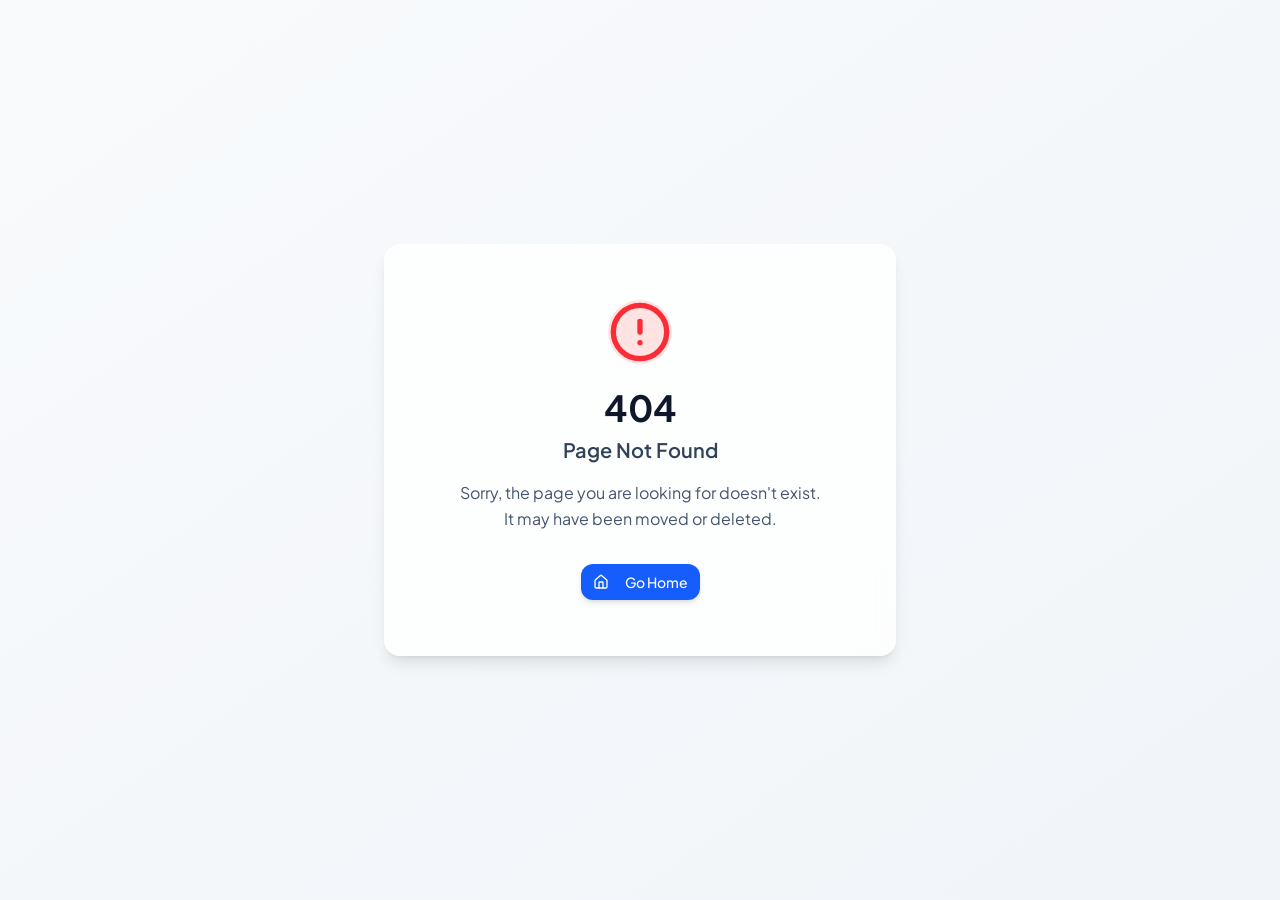
==== index.html @ 932e15e3 "Add files via upload" ====
<!doctype html>
<html lang="pt-BR" class="dark">

  <head>
    <meta charset="UTF-8" />
    <meta
      name="viewport"
      content="width=device-width, initial-scale=1.0, maximum-scale=1" />
    <title>EBOOKENDO - HD Radiologia Odontológica</title>
    
    <!-- Script de redirecionamento para Single Page Apps no GitHub Pages -->
    <script type="text/javascript">
      (function(l) {
        if (l.search[1] === '/' ) {
          var decoded = l.search.slice(1).split('&').map(function(s) { 
            return s.replace(/~and~/g, '&') 
          }).join('?');
          window.history.replaceState(null, null,
              l.pathname.slice(0, -1) + decoded + l.hash
          );
        }
      }(window.location));
    </script>

    <!-- Google Fonts: Plus Jakarta Sans (Moderno/Tecnológico) e JetBrains Mono (Dados/Precisão) -->
    <link rel="preconnect" href="https://fonts.googleapis.com" />
    <link rel="preconnect" href="https://fonts.gstatic.com" crossorigin />
    <link href="https://fonts.googleapis.com/css2?family=Plus+Jakarta+Sans:wght@300;400;500;600;700;800&family=JetBrains+Mono:wght@400;500;700&display=swap" rel="stylesheet" />
    
    <style>
      /* Estilo global de scrollbar */
      ::-webkit-scrollbar {
        width: 8px;
      }
      ::-webkit-scrollbar-track {
        background: #090d16;
      }
      ::-webkit-scrollbar-thumb {
        background: #1e293b;
        border-radius: 4px;
      }
      ::-webkit-scrollbar-thumb:hover {
        background: #06b6d4;
      }
    </style>
    <script type="module" crossorigin src="/assets/index-BIEft24M.js"></script>
    <link rel="stylesheet" crossorigin href="/assets/index-CqeE5rn7.css">
    <script src="/__manus__/debug-collector.js" defer></script>
  </head>

  <body class="bg-[#0a0a0a] text-slate-100 selection:bg-cyan-500/30 selection:text-cyan-200">
    <script id="manus-runtime">window.__MANUS_HOST_DEV__ = false;
(function(){"use strict";var Mr={exports:{}},Kn={};/**
 * @license React
 * react-jsx-runtime.production.js
 *
 * Copyright (c) Meta Platforms, Inc. and affiliates.
 *
 * This source code is licensed under the MIT license found in the
 * LICENSE file in the root directory of this source tree.
 */var $c;function um(){if($c)return Kn;$c=1;var r=Symbol.for("react.transitional.element"),i=Symbol.for("react.fragment");function c(s,d,m){var x=null;if(m!==void 0&&(x=""+m),d.key!==void 0&&(x=""+d.key),"key"in d){m={};for(var R in d)R!=="key"&&(m[R]=d[R])}else m=d;return d=m.ref,{$$typeof:r,type:s,key:x,ref:d!==void 0?d:null,props:m}}return Kn.Fragment=i,Kn.jsx=c,Kn.jsxs=c,Kn}var Fc;function dm(){return Fc||(Fc=1,Mr.exports=um()),Mr.exports}var h=dm(),Ar={exports:{}},Pn={},Rr={exports:{}},Nr={};/**
 * @license React
 * scheduler.production.js
 *
 * Copyright (c) Meta Platforms, Inc. and affiliates.
 *
 * This source code is licensed under the MIT license found in the
 * LICENSE file in the root directory of this source tree.
 */var Ic;function fm(){return Ic||(Ic=1,function(r){function i(A,q){var B=A.length;A.push(q);t:for(;0<B;){var bt=B-1>>>1,p=A[bt];if(0<d(p,q))A[bt]=q,A[B]=p,B=bt;else break t}}function c(A){return A.length===0?null:A[0]}function s(A){if(A.length===0)return null;var q=A[0],B=A.pop();if(B!==q){A[0]=B;t:for(var bt=0,p=A.length,O=p>>>1;bt<O;){var X=2*(bt+1)-1,G=A[X],Z=X+1,st=A[Z];if(0>d(G,B))Z<p&&0>d(st,G)?(A[bt]=st,A[Z]=B,bt=Z):(A[bt]=G,A[X]=B,bt=X);else if(Z<p&&0>d(st,B))A[bt]=st,A[Z]=B,bt=Z;else break t}}return q}function d(A,q){var B=A.sortIndex-q.sortIndex;return B!==0?B:A.id-q.id}if(r.unstable_now=void 0,typeof performance=="object"&&typeof performance.now=="function"){var m=performance;r.unstable_now=function(){return m.now()}}else{var x=Date,R=x.now();r.unstable_now=function(){return x.now()-R}}var C=[],v=[],D=1,j=null,J=3,at=!1,$=!1,nt=!1,ct=!1,ht=typeof setTimeout=="function"?setTimeout:null,St=typeof clearTimeout=="function"?clearTimeout:null,_=typeof setImmediate<"u"?setImmediate:null;function Y(A){for(var q=c(v);q!==null;){if(q.callback===null)s(v);else if(q.startTime<=A)s(v),q.sortIndex=q.expirationTime,i(C,q);else break;q=c(v)}}function H(A){if(nt=!1,Y(A),!$)if(c(C)!==null)$=!0,it||(it=!0,Bt());else{var q=c(v);q!==null&&Mt(H,q.startTime-A)}}var it=!1,rt=-1,V=5,xt=-1;function Be(){return ct?!0:!(r.unstable_now()-xt<V)}function te(){if(ct=!1,it){var A=r.unstable_now();xt=A;var q=!0;try{t:{$=!1,nt&&(nt=!1,St(rt),rt=-1),at=!0;var B=J;try{e:{for(Y(A),j=c(C);j!==null&&!(j.expirationTime>A&&Be());){var bt=j.callback;if(typeof bt=="function"){j.callback=null,J=j.priorityLevel;var p=bt(j.expirationTime<=A);if(A=r.unstable_now(),typeof p=="function"){j.callback=p,Y(A),q=!0;break e}j===c(C)&&s(C),Y(A)}else s(C);j=c(C)}if(j!==null)q=!0;else{var O=c(v);O!==null&&Mt(H,O.startTime-A),q=!1}}break t}finally{j=null,J=B,at=!1}q=void 0}}finally{q?Bt():it=!1}}}var Bt;if(typeof _=="function")Bt=function(){_(te)};else if(typeof MessageChannel<"u"){var me=new MessageChannel,Se=me.port2;me.port1.onmessage=te,Bt=function(){Se.postMessage(null)}}else Bt=function(){ht(te,0)};function Mt(A,q){rt=ht(function(){A(r.unstable_now())},q)}r.unstable_IdlePriority=5,r.unstable_ImmediatePriority=1,r.unstable_LowPriority=4,r.unstable_NormalPriority=3,r.unstable_Profiling=null,r.unstable_UserBlockingPriority=2,r.unstable_cancelCallback=function(A){A.callback=null},r.unstable_forceFrameRate=function(A){0>A||125<A?console.error("forceFrameRate takes a positive int between 0 and 125, forcing frame rates higher than 125 fps is not supported"):V=0<A?Math.floor(1e3/A):5},r.unstable_getCurrentPriorityLevel=function(){return J},r.unstable_next=function(A){switch(J){case 1:case 2:case 3:var q=3;break;default:q=J}var B=J;J=q;try{return A()}finally{J=B}},r.unstable_requestPaint=function(){ct=!0},r.unstable_runWithPriority=function(A,q){switch(A){case 1:case 2:case 3:case 4:case 5:break;default:A=3}var B=J;J=A;try{return q()}finally{J=B}},r.unstable_scheduleCallback=function(A,q,B){var bt=r.unstable_now();switch(typeof B=="object"&&B!==null?(B=B.delay,B=typeof B=="number"&&0<B?bt+B:bt):B=bt,A){case 1:var p=-1;break;case 2:p=250;break;case 5:p=1073741823;break;case 4:p=1e4;break;default:p=5e3}return p=B+p,A={id:D++,callback:q,priorityLevel:A,startTime:B,expirationTime:p,sortIndex:-1},B>bt?(A.sortIndex=B,i(v,A),c(C)===null&&A===c(v)&&(nt?(St(rt),rt=-1):nt=!0,Mt(H,B-bt))):(A.sortIndex=p,i(C,A),$||at||($=!0,it||(it=!0,Bt()))),A},r.unstable_shouldYield=Be,r.unstable_wrapCallback=function(A){var q=J;return function(){var B=J;J=q;try{return A.apply(this,arguments)}finally{J=B}}}}(Nr)),Nr}var tu;function hm(){return tu||(tu=1,Rr.exports=fm()),Rr.exports}var zr={exports:{}},ut={};/**
 * @license React
 * react.production.js
 *
 * Copyright (c) Meta Platforms, Inc. and affiliates.
 *
 * This source code is licensed under the MIT license found in the
 * LICENSE file in the root directory of this source tree.
 */var eu;function mm(){if(eu)return ut;eu=1;var r=Symbol.for("react.transitional.element"),i=Symbol.for("react.portal"),c=Symbol.for("react.fragment"),s=Symbol.for("react.strict_mode"),d=Symbol.for("react.profiler"),m=Symbol.for("react.consumer"),x=Symbol.for("react.context"),R=Symbol.for("react.forward_ref"),C=Symbol.for("react.suspense"),v=Symbol.for("react.memo"),D=Symbol.for("react.lazy"),j=Symbol.iterator;function J(p){return p===null||typeof p!="object"?null:(p=j&&p[j]||p["@@iterator"],typeof p=="function"?p:null)}var at={isMounted:function(){return!1},enqueueForceUpdate:function(){},enqueueReplaceState:function(){},enqueueSetState:function(){}},$=Object.assign,nt={};function ct(p,O,X){this.props=p,this.context=O,this.refs=nt,this.updater=X||at}ct.prototype.isReactComponent={},ct.prototype.setState=function(p,O){if(typeof p!="object"&&typeof p!="function"&&p!=null)throw Error("takes an object of state variables to update or a function which returns an object of state variables.");this.updater.enqueueSetState(this,p,O,"setState")},ct.prototype.forceUpdate=function(p){this.updater.enqueueForceUpdate(this,p,"forceUpdate")};function ht(){}ht.prototype=ct.prototype;function St(p,O,X){this.props=p,this.context=O,this.refs=nt,this.updater=X||at}var _=St.prototype=new ht;_.constructor=St,$(_,ct.prototype),_.isPureReactComponent=!0;var Y=Array.isArray,H={H:null,A:null,T:null,S:null,V:null},it=Object.prototype.hasOwnProperty;function rt(p,O,X,G,Z,st){return X=st.ref,{$$typeof:r,type:p,key:O,ref:X!==void 0?X:null,props:st}}function V(p,O){return rt(p.type,O,void 0,void 0,void 0,p.props)}function xt(p){return typeof p=="object"&&p!==null&&p.$$typeof===r}function Be(p){var O={"=":"=0",":":"=2"};return"$"+p.replace(/[=:]/g,function(X){return O[X]})}var te=/\/+/g;function Bt(p,O){return typeof p=="object"&&p!==null&&p.key!=null?Be(""+p.key):O.toString(36)}function me(){}function Se(p){switch(p.status){case"fulfilled":return p.value;case"rejected":throw p.reason;default:switch(typeof p.status=="string"?p.then(me,me):(p.status="pending",p.then(function(O){p.status==="pending"&&(p.status="fulfilled",p.value=O)},function(O){p.status==="pending"&&(p.status="rejected",p.reason=O)})),p.status){case"fulfilled":return p.value;case"rejected":throw p.reason}}throw p}function Mt(p,O,X,G,Z){var st=typeof p;(st==="undefined"||st==="boolean")&&(p=null);var I=!1;if(p===null)I=!0;else switch(st){case"bigint":case"string":case"number":I=!0;break;case"object":switch(p.$$typeof){case r:case i:I=!0;break;case D:return I=p._init,Mt(I(p._payload),O,X,G,Z)}}if(I)return Z=Z(p),I=G===""?"."+Bt(p,0):G,Y(Z)?(X="",I!=null&&(X=I.replace(te,"$&/")+"/"),Mt(Z,O,X,"",function(Jt){return Jt})):Z!=null&&(xt(Z)&&(Z=V(Z,X+(Z.key==null||p&&p.key===Z.key?"":(""+Z.key).replace(te,"$&/")+"/")+I)),O.push(Z)),1;I=0;var gt=G===""?".":G+":";if(Y(p))for(var Tt=0;Tt<p.length;Tt++)G=p[Tt],st=gt+Bt(G,Tt),I+=Mt(G,O,X,st,Z);else if(Tt=J(p),typeof Tt=="function")for(p=Tt.call(p),Tt=0;!(G=p.next()).done;)G=G.value,st=gt+Bt(G,Tt++),I+=Mt(G,O,X,st,Z);else if(st==="object"){if(typeof p.then=="function")return Mt(Se(p),O,X,G,Z);throw O=String(p),Error("Objects are not valid as a React child (found: "+(O==="[object Object]"?"object with keys {"+Object.keys(p).join(", ")+"}":O)+"). If you meant to render a collection of children, use an array instead.")}return I}function A(p,O,X){if(p==null)return p;var G=[],Z=0;return Mt(p,G,"","",function(st){return O.call(X,st,Z++)}),G}function q(p){if(p._status===-1){var O=p._result;O=O(),O.then(function(X){(p._status===0||p._status===-1)&&(p._status=1,p._result=X)},function(X){(p._status===0||p._status===-1)&&(p._status=2,p._result=X)}),p._status===-1&&(p._status=0,p._result=O)}if(p._status===1)return p._result.default;throw p._result}var B=typeof reportError=="function"?reportError:function(p){if(typeof window=="object"&&typeof window.ErrorEvent=="function"){var O=new window.ErrorEvent("error",{bubbles:!0,cancelable:!0,message:typeof p=="object"&&p!==null&&typeof p.message=="string"?String(p.message):String(p),error:p});if(!window.dispatchEvent(O))return}else if(typeof process=="object"&&typeof process.emit=="function"){process.emit("uncaughtException",p);return}console.error(p)};function bt(){}return ut.Children={map:A,forEach:function(p,O,X){A(p,function(){O.apply(this,arguments)},X)},count:function(p){var O=0;return A(p,function(){O++}),O},toArray:function(p){return A(p,function(O){return O})||[]},only:function(p){if(!xt(p))throw Error("React.Children.only expected to receive a single React element child.");return p}},ut.Component=ct,ut.Fragment=c,ut.Profiler=d,ut.PureComponent=St,ut.StrictMode=s,ut.Suspense=C,ut.__CLIENT_INTERNALS_DO_NOT_USE_OR_WARN_USERS_THEY_CANNOT_UPGRADE=H,ut.__COMPILER_RUNTIME={__proto__:null,c:function(p){return H.H.useMemoCache(p)}},ut.cache=function(p){return function(){return p.apply(null,arguments)}},ut.cloneElement=function(p,O,X){if(p==null)throw Error("The argument must be a React element, but you passed "+p+".");var G=$({},p.props),Z=p.key,st=void 0;if(O!=null)for(I in O.ref!==void 0&&(st=void 0),O.key!==void 0&&(Z=""+O.key),O)!it.call(O,I)||I==="key"||I==="__self"||I==="__source"||I==="ref"&&O.ref===void 0||(G[I]=O[I]);var I=arguments.length-2;if(I===1)G.children=X;else if(1<I){for(var gt=Array(I),Tt=0;Tt<I;Tt++)gt[Tt]=arguments[Tt+2];G.children=gt}return rt(p.type,Z,void 0,void 0,st,G)},ut.createContext=function(p){return p={$$typeof:x,_currentValue:p,_currentValue2:p,_threadCount:0,Provider:null,Consumer:null},p.Provider=p,p.Consumer={$$typeof:m,_context:p},p},ut.createElement=function(p,O,X){var G,Z={},st=null;if(O!=null)for(G in O.key!==void 0&&(st=""+O.key),O)it.call(O,G)&&G!=="key"&&G!=="__self"&&G!=="__source"&&(Z[G]=O[G]);var I=arguments.length-2;if(I===1)Z.children=X;else if(1<I){for(var gt=Array(I),Tt=0;Tt<I;Tt++)gt[Tt]=arguments[Tt+2];Z.children=gt}if(p&&p.defaultProps)for(G in I=p.defaultProps,I)Z[G]===void 0&&(Z[G]=I[G]);return rt(p,st,void 0,void 0,null,Z)},ut.createRef=function(){return{current:null}},ut.forwardRef=function(p){return{$$typeof:R,render:p}},ut.isValidElement=xt,ut.lazy=function(p){return{$$typeof:D,_payload:{_status:-1,_result:p},_init:q}},ut.memo=function(p,O){return{$$typeof:v,type:p,compare:O===void 0?null:O}},ut.startTransition=function(p){var O=H.T,X={};H.T=X;try{var G=p(),Z=H.S;Z!==null&&Z(X,G),typeof G=="object"&&G!==null&&typeof G.then=="function"&&G.then(bt,B)}catch(st){B(st)}finally{H.T=O}},ut.unstable_useCacheRefresh=function(){return H.H.useCacheRefresh()},ut.use=function(p){return H.H.use(p)},ut.useActionState=function(p,O,X){return H.H.useActionState(p,O,X)},ut.useCallback=function(p,O){return H.H.useCallback(p,O)},ut.useContext=function(p){return H.H.useContext(p)},ut.useDebugValue=function(){},ut.useDeferredValue=function(p,O){return H.H.useDeferredValue(p,O)},ut.useEffect=function(p,O,X){var G=H.H;if(typeof X=="function")throw Error("useEffect CRUD overload is not enabled in this build of React.");return G.useEffect(p,O)},ut.useId=function(){return H.H.useId()},ut.useImperativeHandle=function(p,O,X){return H.H.useImperativeHandle(p,O,X)},ut.useInsertionEffect=function(p,O){return H.H.useInsertionEffect(p,O)},ut.useLayoutEffect=function(p,O){return H.H.useLayoutEffect(p,O)},ut.useMemo=function(p,O){return H.H.useMemo(p,O)},ut.useOptimistic=function(p,O){return H.H.useOptimistic(p,O)},ut.useReducer=function(p,O,X){return H.H.useReducer(p,O,X)},ut.useRef=function(p){return H.H.useRef(p)},ut.useState=function(p){return H.H.useState(p)},ut.useSyncExternalStore=function(p,O,X){return H.H.useSyncExternalStore(p,O,X)},ut.useTransition=function(){return H.H.useTransition()},ut.version="19.1.1",ut}var lu;function _r(){return lu||(lu=1,zr.exports=mm()),zr.exports}var kr={exports:{}},he={};/**
 * @license React
 * react-dom.production.js
 *
 * Copyright (c) Meta Platforms, Inc. and affiliates.
 *
 * This source code is licensed under the MIT license found in the
 * LICENSE file in the root directory of this source tree.
 */var au;function gm(){if(au)return he;au=1;var r=_r();function i(C){var v="https://react.dev/errors/"+C;if(1<arguments.length){v+="?args[]="+encodeURIComponent(arguments[1]);for(var D=2;D<arguments.length;D++)v+="&args[]="+encodeURIComponent(arguments[D])}return"Minified React error #"+C+"; visit "+v+" for the full message or use the non-minified dev environment for full errors and additional helpful warnings."}function c(){}var s={d:{f:c,r:function(){throw Error(i(522))},D:c,C:c,L:c,m:c,X:c,S:c,M:c},p:0,findDOMNode:null},d=Symbol.for("react.portal");function m(C,v,D){var j=3<arguments.length&&arguments[3]!==void 0?arguments[3]:null;return{$$typeof:d,key:j==null?null:""+j,children:C,containerInfo:v,implementation:D}}var x=r.__CLIENT_INTERNALS_DO_NOT_USE_OR_WARN_USERS_THEY_CANNOT_UPGRADE;function R(C,v){if(C==="font")return"";if(typeof v=="string")return v==="use-credentials"?v:""}return he.__DOM_INTERNALS_DO_NOT_USE_OR_WARN_USERS_THEY_CANNOT_UPGRADE=s,he.createPortal=function(C,v){var D=2<arguments.length&&arguments[2]!==void 0?arguments[2]:null;if(!v||v.nodeType!==1&&v.nodeType!==9&&v.nodeType!==11)throw Error(i(299));return m(C,v,null,D)},he.flushSync=function(C){var v=x.T,D=s.p;try{if(x.T=null,s.p=2,C)return C()}finally{x.T=v,s.p=D,s.d.f()}},he.preconnect=function(C,v){typeof C=="string"&&(v?(v=v.crossOrigin,v=typeof v=="string"?v==="use-credentials"?v:"":void 0):v=null,s.d.C(C,v))},he.prefetchDNS=function(C){typeof C=="string"&&s.d.D(C)},he.preinit=function(C,v){if(typeof C=="string"&&v&&typeof v.as=="string"){var D=v.as,j=R(D,v.crossOrigin),J=typeof v.integrity=="string"?v.integrity:void 0,at=typeof v.fetchPriority=="string"?v.fetchPriority:void 0;D==="style"?s.d.S(C,typeof v.precedence=="string"?v.precedence:void 0,{crossOrigin:j,integrity:J,fetchPriority:at}):D==="script"&&s.d.X(C,{crossOrigin:j,integrity:J,fetchPriority:at,nonce:typeof v.nonce=="string"?v.nonce:void 0})}},he.preinitModule=function(C,v){if(typeof C=="string")if(typeof v=="object"&&v!==null){if(v.as==null||v.as==="script"){var D=R(v.as,v.crossOrigin);s.d.M(C,{crossOrigin:D,integrity:typeof v.integrity=="string"?v.integrity:void 0,nonce:typeof v.nonce=="string"?v.nonce:void 0})}}else v==null&&s.d.M(C)},he.preload=function(C,v){if(typeof C=="string"&&typeof v=="object"&&v!==null&&typeof v.as=="string"){var D=v.as,j=R(D,v.crossOrigin);s.d.L(C,D,{crossOrigin:j,integrity:typeof v.integrity=="string"?v.integrity:void 0,nonce:typeof v.nonce=="string"?v.nonce:void 0,type:typeof v.type=="string"?v.type:void 0,fetchPriority:typeof v.fetchPriority=="string"?v.fetchPriority:void 0,referrerPolicy:typeof v.referrerPolicy=="string"?v.referrerPolicy:void 0,imageSrcSet:typeof v.imageSrcSet=="string"?v.imageSrcSet:void 0,imageSizes:typeof v.imageSizes=="string"?v.imageSizes:void 0,media:typeof v.media=="string"?v.media:void 0})}},he.preloadModule=function(C,v){if(typeof C=="string")if(v){var D=R(v.as,v.crossOrigin);s.d.m(C,{as:typeof v.as=="string"&&v.as!=="script"?v.as:void 0,crossOrigin:D,integrity:typeof v.integrity=="string"?v.integrity:void 0})}else s.d.m(C)},he.requestFormReset=function(C){s.d.r(C)},he.unstable_batchedUpdates=function(C,v){return C(v)},he.useFormState=function(C,v,D){return x.H.useFormState(C,v,D)},he.useFormStatus=function(){return x.H.useHostTransitionStatus()},he.version="19.1.1",he}var nu;function pm(){if(nu)return kr.exports;nu=1;function r(){if(!(typeof __REACT_DEVTOOLS_GLOBAL_HOOK__>"u"||typeof __REACT_DEVTOOLS_GLOBAL_HOOK__.checkDCE!="function"))try{__REACT_DEVTOOLS_GLOBAL_HOOK__.checkDCE(r)}catch(i){console.error(i)}}return r(),kr.exports=gm(),kr.exports}/**
 * @license React
 * react-dom-client.production.js
 *
 * Copyright (c) Meta Platforms, Inc. and affiliates.
 *
 * This source code is licensed under the MIT license found in the
 * LICENSE file in the root directory of this source tree.
 */var ou;function ym(){if(ou)return Pn;ou=1;var r=hm(),i=_r(),c=pm();function s(t){var e="https://react.dev/errors/"+t;if(1<arguments.length){e+="?args[]="+encodeURIComponent(arguments[1]);for(var l=2;l<arguments.length;l++)e+="&args[]="+encodeURIComponent(arguments[l])}return"Minified React error #"+t+"; visit "+e+" for the full message or use the non-minified dev environment for full errors and additional helpful warnings."}function d(t){return!(!t||t.nodeType!==1&&t.nodeType!==9&&t.nodeType!==11)}function m(t){var e=t,l=t;if(t.alternate)for(;e.return;)e=e.return;else{t=e;do e=t,(e.flags&4098)!==0&&(l=e.return),t=e.return;while(t)}return e.tag===3?l:null}function x(t){if(t.tag===13){var e=t.memoizedState;if(e===null&&(t=t.alternate,t!==null&&(e=t.memoizedState)),e!==null)return e.dehydrated}return null}function R(t){if(m(t)!==t)throw Error(s(188))}function C(t){var e=t.alternate;if(!e){if(e=m(t),e===null)throw Error(s(188));return e!==t?null:t}for(var l=t,a=e;;){var n=l.return;if(n===null)break;var o=n.alternate;if(o===null){if(a=n.return,a!==null){l=a;continue}break}if(n.child===o.child){for(o=n.child;o;){if(o===l)return R(n),t;if(o===a)return R(n),e;o=o.sibling}throw Error(s(188))}if(l.return!==a.return)l=n,a=o;else{for(var u=!1,f=n.child;f;){if(f===l){u=!0,l=n,a=o;break}if(f===a){u=!0,a=n,l=o;break}f=f.sibling}if(!u){for(f=o.child;f;){if(f===l){u=!0,l=o,a=n;break}if(f===a){u=!0,a=o,l=n;break}f=f.sibling}if(!u)throw Error(s(189))}}if(l.alternate!==a)throw Error(s(190))}if(l.tag!==3)throw Error(s(188));return l.stateNode.current===l?t:e}function v(t){var e=t.tag;if(e===5||e===26||e===27||e===6)return t;for(t=t.child;t!==null;){if(e=v(t),e!==null)return e;t=t.sibling}return null}var D=Object.assign,j=Symbol.for("react.element"),J=Symbol.for("react.transitional.element"),at=Symbol.for("react.portal"),$=Symbol.for("react.fragment"),nt=Symbol.for("react.strict_mode"),ct=Symbol.for("react.profiler"),ht=Symbol.for("react.provider"),St=Symbol.for("react.consumer"),_=Symbol.for("react.context"),Y=Symbol.for("react.forward_ref"),H=Symbol.for("react.suspense"),it=Symbol.for("react.suspense_list"),rt=Symbol.for("react.memo"),V=Symbol.for("react.lazy"),xt=Symbol.for("react.activity"),Be=Symbol.for("react.memo_cache_sentinel"),te=Symbol.iterator;function Bt(t){return t===null||typeof t!="object"?null:(t=te&&t[te]||t["@@iterator"],typeof t=="function"?t:null)}var me=Symbol.for("react.client.reference");function Se(t){if(t==null)return null;if(typeof t=="function")return t.$$typeof===me?null:t.displayName||t.name||null;if(typeof t=="string")return t;switch(t){case $:return"Fragment";case ct:return"Profiler";case nt:return"StrictMode";case H:return"Suspense";case it:return"SuspenseList";case xt:return"Activity"}if(typeof t=="object")switch(t.$$typeof){case at:return"Portal";case _:return(t.displayName||"Context")+".Provider";case St:return(t._context.displayName||"Context")+".Consumer";case Y:var e=t.render;return t=t.displayName,t||(t=e.displayName||e.name||"",t=t!==""?"ForwardRef("+t+")":"ForwardRef"),t;case rt:return e=t.displayName||null,e!==null?e:Se(t.type)||"Memo";case V:e=t._payload,t=t._init;try{return Se(t(e))}catch{}}return null}var Mt=Array.isArray,A=i.__CLIENT_INTERNALS_DO_NOT_USE_OR_WARN_USERS_THEY_CANNOT_UPGRADE,q=c.__DOM_INTERNALS_DO_NOT_USE_OR_WARN_USERS_THEY_CANNOT_UPGRADE,B={pending:!1,data:null,method:null,action:null},bt=[],p=-1;function O(t){return{current:t}}function X(t){0>p||(t.current=bt[p],bt[p]=null,p--)}function G(t,e){p++,bt[p]=t.current,t.current=e}var Z=O(null),st=O(null),I=O(null),gt=O(null);function Tt(t,e){switch(G(I,e),G(st,t),G(Z,null),e.nodeType){case 9:case 11:t=(t=e.documentElement)&&(t=t.namespaceURI)?Hh(t):0;break;default:if(t=e.tagName,e=e.namespaceURI)e=Hh(e),t=Uh(e,t);else switch(t){case"svg":t=1;break;case"math":t=2;break;default:t=0}}X(Z),G(Z,t)}function Jt(){X(Z),X(st),X(I)}function Ke(t){t.memoizedState!==null&&G(gt,t);var e=Z.current,l=Uh(e,t.type);e!==l&&(G(st,t),G(Z,l))}function Ce(t){st.current===t&&(X(Z),X(st)),gt.current===t&&(X(gt),Wo._currentValue=B)}var Pe=Object.prototype.hasOwnProperty,yl=r.unstable_scheduleCallback,sn=r.unstable_cancelCallback,Ca=r.unstable_shouldYield,ri=r.unstable_requestPaint,ge=r.unstable_now,si=r.unstable_getCurrentPriorityLevel,Ul=r.unstable_ImmediatePriority,Fn=r.unstable_UserBlockingPriority,nl=r.unstable_NormalPriority,ci=r.unstable_LowPriority,Gl=r.unstable_IdlePriority,ui=r.log,Ea=r.unstable_setDisableYieldValue,ql=null,Wt=null;function Je(t){if(typeof ui=="function"&&Ea(t),Wt&&typeof Wt.setStrictMode=="function")try{Wt.setStrictMode(ql,t)}catch{}}var $t=Math.clz32?Math.clz32:fi,di=Math.log,Ta=Math.LN2;function fi(t){return t>>>=0,t===0?32:31-(di(t)/Ta|0)|0}var L=256,cn=4194304;function vl(t){var e=t&42;if(e!==0)return e;switch(t&-t){case 1:return 1;case 2:return 2;case 4:return 4;case 8:return 8;case 16:return 16;case 32:return 32;case 64:return 64;case 128:return 128;case 256:case 512:case 1024:case 2048:case 4096:case 8192:case 16384:case 32768:case 65536:case 131072:case 262144:case 524288:case 1048576:case 2097152:return t&4194048;case 4194304:case 8388608:case 16777216:case 33554432:return t&62914560;case 67108864:return 67108864;case 134217728:return 134217728;case 268435456:return 268435456;case 536870912:return 536870912;case 1073741824:return 0;default:return t}}function un(t,e,l){var a=t.pendingLanes;if(a===0)return 0;var n=0,o=t.suspendedLanes,u=t.pingedLanes;t=t.warmLanes;var f=a&134217727;return f!==0?(a=f&~o,a!==0?n=vl(a):(u&=f,u!==0?n=vl(u):l||(l=f&~t,l!==0&&(n=vl(l))))):(f=a&~o,f!==0?n=vl(f):u!==0?n=vl(u):l||(l=a&~t,l!==0&&(n=vl(l)))),n===0?0:e!==0&&e!==n&&(e&o)===0&&(o=n&-n,l=e&-e,o>=l||o===32&&(l&4194048)!==0)?e:n}function Dt(t,e){return(t.pendingLanes&~(t.suspendedLanes&~t.pingedLanes)&e)===0}function In(t,e){switch(t){case 1:case 2:case 4:case 8:case 64:return e+250;case 16:case 32:case 128:case 256:case 512:case 1024:case 2048:case 4096:case 8192:case 16384:case 32768:case 65536:case 131072:case 262144:case 524288:case 1048576:case 2097152:return e+5e3;case 4194304:case 8388608:case 16777216:case 33554432:return-1;case 67108864:case 134217728:case 268435456:case 536870912:case 1073741824:return-1;default:return-1}}function to(){var t=L;return L<<=1,(L&4194048)===0&&(L=256),t}function hi(){var t=cn;return cn<<=1,(cn&62914560)===0&&(cn=4194304),t}function eo(t){for(var e=[],l=0;31>l;l++)e.push(t);return e}function Da(t,e){t.pendingLanes|=e,e!==268435456&&(t.suspendedLanes=0,t.pingedLanes=0,t.warmLanes=0)}function Ir(t,e,l,a,n,o){var u=t.pendingLanes;t.pendingLanes=l,t.suspendedLanes=0,t.pingedLanes=0,t.warmLanes=0,t.expiredLanes&=l,t.entangledLanes&=l,t.errorRecoveryDisabledLanes&=l,t.shellSuspendCounter=0;var f=t.entanglements,g=t.expirationTimes,S=t.hiddenUpdates;for(l=u&~l;0<l;){var N=31-$t(l),k=1<<N;f[N]=0,g[N]=-1;var E=S[N];if(E!==null)for(S[N]=null,N=0;N<E.length;N++){var T=E[N];T!==null&&(T.lane&=-536870913)}l&=~k}a!==0&&mi(t,a,0),o!==0&&n===0&&t.tag!==0&&(t.suspendedLanes|=o&~(u&~e))}function mi(t,e,l){t.pendingLanes|=e,t.suspendedLanes&=~e;var a=31-$t(e);t.entangledLanes|=e,t.entanglements[a]=t.entanglements[a]|1073741824|l&4194090}function gi(t,e){var l=t.entangledLanes|=e;for(t=t.entanglements;l;){var a=31-$t(l),n=1<<a;n&e|t[a]&e&&(t[a]|=e),l&=~n}}function lo(t){switch(t){case 2:t=1;break;case 8:t=4;break;case 32:t=16;break;case 256:case 512:case 1024:case 2048:case 4096:case 8192:case 16384:case 32768:case 65536:case 131072:case 262144:case 524288:case 1048576:case 2097152:case 4194304:case 8388608:case 16777216:case 33554432:t=128;break;case 268435456:t=134217728;break;default:t=0}return t}function ao(t){return t&=-t,2<t?8<t?(t&134217727)!==0?32:268435456:8:2}function pi(){var t=q.p;return t!==0?t:(t=window.event,t===void 0?32:nm(t.type))}function ts(t,e){var l=q.p;try{return q.p=t,e()}finally{q.p=l}}var ol=Math.random().toString(36).slice(2),ee="__reactFiber$"+ol,pe="__reactProps$"+ol,Yl="__reactContainer$"+ol,no="__reactEvents$"+ol,es="__reactListeners$"+ol,ls="__reactHandles$"+ol,yi="__reactResources$"+ol,Ma="__reactMarker$"+ol;function oo(t){delete t[ee],delete t[pe],delete t[no],delete t[es],delete t[ls]}function Vl(t){var e=t[ee];if(e)return e;for(var l=t.parentNode;l;){if(e=l[Yl]||l[ee]){if(l=e.alternate,e.child!==null||l!==null&&l.child!==null)for(t=Vh(t);t!==null;){if(l=t[ee])return l;t=Vh(t)}return e}t=l,l=t.parentNode}return null}function Xl(t){if(t=t[ee]||t[Yl]){var e=t.tag;if(e===5||e===6||e===13||e===26||e===27||e===3)return t}return null}function Aa(t){var e=t.tag;if(e===5||e===26||e===27||e===6)return t.stateNode;throw Error(s(33))}function Zl(t){var e=t[yi];return e||(e=t[yi]={hoistableStyles:new Map,hoistableScripts:new Map}),e}function Vt(t){t[Ma]=!0}var vi=new Set,bi={};function bl(t,e){We(t,e),We(t+"Capture",e)}function We(t,e){for(bi[t]=e,t=0;t<e.length;t++)vi.add(e[t])}var as=RegExp("^[:A-Z_a-z\\u00C0-\\u00D6\\u00D8-\\u00F6\\u00F8-\\u02FF\\u0370-\\u037D\\u037F-\\u1FFF\\u200C-\\u200D\\u2070-\\u218F\\u2C00-\\u2FEF\\u3001-\\uD7FF\\uF900-\\uFDCF\\uFDF0-\\uFFFD][:A-Z_a-z\\u00C0-\\u00D6\\u00D8-\\u00F6\\u00F8-\\u02FF\\u0370-\\u037D\\u037F-\\u1FFF\\u200C-\\u200D\\u2070-\\u218F\\u2C00-\\u2FEF\\u3001-\\uD7FF\\uF900-\\uFDCF\\uFDF0-\\uFFFD\\-.0-9\\u00B7\\u0300-\\u036F\\u203F-\\u2040]*$"),xi={},wi={};function Ra(t){return Pe.call(wi,t)?!0:Pe.call(xi,t)?!1:as.test(t)?wi[t]=!0:(xi[t]=!0,!1)}function M(t,e,l){if(Ra(e))if(l===null)t.removeAttribute(e);else{switch(typeof l){case"undefined":case"function":case"symbol":t.removeAttribute(e);return;case"boolean":var a=e.toLowerCase().slice(0,5);if(a!=="data-"&&a!=="aria-"){t.removeAttribute(e);return}}t.setAttribute(e,""+l)}}function tt(t,e,l){if(l===null)t.removeAttribute(e);else{switch(typeof l){case"undefined":case"function":case"symbol":case"boolean":t.removeAttribute(e);return}t.setAttribute(e,""+l)}}function Ot(t,e,l,a){if(a===null)t.removeAttribute(l);else{switch(typeof a){case"undefined":case"function":case"symbol":case"boolean":t.removeAttribute(l);return}t.setAttributeNS(e,l,""+a)}}var le,Ee;function ae(t){if(le===void 0)try{throw Error()}catch(l){var e=l.stack.trim().match(/\n( *(at )?)/);le=e&&e[1]||"",Ee=-1<l.stack.indexOf(`
    at`)?" (<anonymous>)":-1<l.stack.indexOf("@")?"@unknown:0:0":""}return`
`+le+t+Ee}var Le=!1;function He(t,e){if(!t||Le)return"";Le=!0;var l=Error.prepareStackTrace;Error.prepareStackTrace=void 0;try{var a={DetermineComponentFrameRoot:function(){try{if(e){var k=function(){throw Error()};if(Object.defineProperty(k.prototype,"props",{set:function(){throw Error()}}),typeof Reflect=="object"&&Reflect.construct){try{Reflect.construct(k,[])}catch(T){var E=T}Reflect.construct(t,[],k)}else{try{k.call()}catch(T){E=T}t.call(k.prototype)}}else{try{throw Error()}catch(T){E=T}(k=t())&&typeof k.catch=="function"&&k.catch(function(){})}}catch(T){if(T&&E&&typeof T.stack=="string")return[T.stack,E.stack]}return[null,null]}};a.DetermineComponentFrameRoot.displayName="DetermineComponentFrameRoot";var n=Object.getOwnPropertyDescriptor(a.DetermineComponentFrameRoot,"name");n&&n.configurable&&Object.defineProperty(a.DetermineComponentFrameRoot,"name",{value:"DetermineComponentFrameRoot"});var o=a.DetermineComponentFrameRoot(),u=o[0],f=o[1];if(u&&f){var g=u.split(`
`),S=f.split(`
`);for(n=a=0;a<g.length&&!g[a].includes("DetermineComponentFrameRoot");)a++;for(;n<S.length&&!S[n].includes("DetermineComponentFrameRoot");)n++;if(a===g.length||n===S.length)for(a=g.length-1,n=S.length-1;1<=a&&0<=n&&g[a]!==S[n];)n--;for(;1<=a&&0<=n;a--,n--)if(g[a]!==S[n]){if(a!==1||n!==1)do if(a--,n--,0>n||g[a]!==S[n]){var N=`
`+g[a].replace(" at new "," at ");return t.displayName&&N.includes("<anonymous>")&&(N=N.replace("<anonymous>",t.displayName)),N}while(1<=a&&0<=n);break}}}finally{Le=!1,Error.prepareStackTrace=l}return(l=t?t.displayName||t.name:"")?ae(l):""}function Ql(t){switch(t.tag){case 26:case 27:case 5:return ae(t.type);case 16:return ae("Lazy");case 13:return ae("Suspense");case 19:return ae("SuspenseList");case 0:case 15:return He(t.type,!1);case 11:return He(t.type.render,!1);case 1:return He(t.type,!0);case 31:return ae("Activity");default:return""}}function xl(t){try{var e="";do e+=Ql(t),t=t.return;while(t);return e}catch(l){return`
Error generating stack: `+l.message+`
`+l.stack}}function Xt(t){switch(typeof t){case"bigint":case"boolean":case"number":case"string":case"undefined":return t;case"object":return t;default:return""}}function il(t){var e=t.type;return(t=t.nodeName)&&t.toLowerCase()==="input"&&(e==="checkbox"||e==="radio")}function ve(t){var e=il(t)?"checked":"value",l=Object.getOwnPropertyDescriptor(t.constructor.prototype,e),a=""+t[e];if(!t.hasOwnProperty(e)&&typeof l<"u"&&typeof l.get=="function"&&typeof l.set=="function"){var n=l.get,o=l.set;return Object.defineProperty(t,e,{configurable:!0,get:function(){return n.call(this)},set:function(u){a=""+u,o.call(this,u)}}),Object.defineProperty(t,e,{enumerable:l.enumerable}),{getValue:function(){return a},setValue:function(u){a=""+u},stopTracking:function(){t._valueTracker=null,delete t[e]}}}}function re(t){t._valueTracker||(t._valueTracker=ve(t))}function rl(t){if(!t)return!1;var e=t._valueTracker;if(!e)return!0;var l=e.getValue(),a="";return t&&(a=il(t)?t.checked?"true":"false":t.value),t=a,t!==l?(e.setValue(t),!0):!1}function wl(t){if(t=t||(typeof document<"u"?document:void 0),typeof t>"u")return null;try{return t.activeElement||t.body}catch{return t.body}}var dn=/[\n"\\]/g;function se(t){return t.replace(dn,function(e){return"\\"+e.charCodeAt(0).toString(16)+" "})}function Kl(t,e,l,a,n,o,u,f){t.name="",u!=null&&typeof u!="function"&&typeof u!="symbol"&&typeof u!="boolean"?t.type=u:t.removeAttribute("type"),e!=null?u==="number"?(e===0&&t.value===""||t.value!=e)&&(t.value=""+Xt(e)):t.value!==""+Xt(e)&&(t.value=""+Xt(e)):u!=="submit"&&u!=="reset"||t.removeAttribute("value"),e!=null?Pl(t,u,Xt(e)):l!=null?Pl(t,u,Xt(l)):a!=null&&t.removeAttribute("value"),n==null&&o!=null&&(t.defaultChecked=!!o),n!=null&&(t.checked=n&&typeof n!="function"&&typeof n!="symbol"),f!=null&&typeof f!="function"&&typeof f!="symbol"&&typeof f!="boolean"?t.name=""+Xt(f):t.removeAttribute("name")}function Na(t,e,l,a,n,o,u,f){if(o!=null&&typeof o!="function"&&typeof o!="symbol"&&typeof o!="boolean"&&(t.type=o),e!=null||l!=null){if(!(o!=="submit"&&o!=="reset"||e!=null))return;l=l!=null?""+Xt(l):"",e=e!=null?""+Xt(e):l,f||e===t.value||(t.value=e),t.defaultValue=e}a=a??n,a=typeof a!="function"&&typeof a!="symbol"&&!!a,t.checked=f?t.checked:!!a,t.defaultChecked=!!a,u!=null&&typeof u!="function"&&typeof u!="symbol"&&typeof u!="boolean"&&(t.name=u)}function Pl(t,e,l){e==="number"&&wl(t.ownerDocument)===t||t.defaultValue===""+l||(t.defaultValue=""+l)}function $e(t,e,l,a){if(t=t.options,e){e={};for(var n=0;n<l.length;n++)e["$"+l[n]]=!0;for(l=0;l<t.length;l++)n=e.hasOwnProperty("$"+t[l].value),t[l].selected!==n&&(t[l].selected=n),n&&a&&(t[l].defaultSelected=!0)}else{for(l=""+Xt(l),e=null,n=0;n<t.length;n++){if(t[n].value===l){t[n].selected=!0,a&&(t[n].defaultSelected=!0);return}e!==null||t[n].disabled||(e=t[n])}e!==null&&(e.selected=!0)}}function za(t,e,l){if(e!=null&&(e=""+Xt(e),e!==t.value&&(t.value=e),l==null)){t.defaultValue!==e&&(t.defaultValue=e);return}t.defaultValue=l!=null?""+Xt(l):""}function _a(t,e,l,a){if(e==null){if(a!=null){if(l!=null)throw Error(s(92));if(Mt(a)){if(1<a.length)throw Error(s(93));a=a[0]}l=a}l==null&&(l=""),e=l}l=Xt(e),t.defaultValue=l,a=t.textContent,a===l&&a!==""&&a!==null&&(t.value=a)}function Fe(t,e){if(e){var l=t.firstChild;if(l&&l===t.lastChild&&l.nodeType===3){l.nodeValue=e;return}}t.textContent=e}var fn=new Set("animationIterationCount aspectRatio borderImageOutset borderImageSlice borderImageWidth boxFlex boxFlexGroup boxOrdinalGroup columnCount columns flex flexGrow flexPositive flexShrink flexNegative flexOrder gridArea gridRow gridRowEnd gridRowSpan gridRowStart gridColumn gridColumnEnd gridColumnSpan gridColumnStart fontWeight lineClamp lineHeight opacity order orphans scale tabSize widows zIndex zoom fillOpacity floodOpacity stopOpacity strokeDasharray strokeDashoffset strokeMiterlimit strokeOpacity strokeWidth MozAnimationIterationCount MozBoxFlex MozBoxFlexGroup MozLineClamp msAnimationIterationCount msFlex msZoom msFlexGrow msFlexNegative msFlexOrder msFlexPositive msFlexShrink msGridColumn msGridColumnSpan msGridRow msGridRowSpan WebkitAnimationIterationCount WebkitBoxFlex WebKitBoxFlexGroup WebkitBoxOrdinalGroup WebkitColumnCount WebkitColumns WebkitFlex WebkitFlexGrow WebkitFlexPositive WebkitFlexShrink WebkitLineClamp".split(" "));function ka(t,e,l){var a=e.indexOf("--")===0;l==null||typeof l=="boolean"||l===""?a?t.setProperty(e,""):e==="float"?t.cssFloat="":t[e]="":a?t.setProperty(e,l):typeof l!="number"||l===0||fn.has(e)?e==="float"?t.cssFloat=l:t[e]=(""+l).trim():t[e]=l+"px"}function Oa(t,e,l){if(e!=null&&typeof e!="object")throw Error(s(62));if(t=t.style,l!=null){for(var a in l)!l.hasOwnProperty(a)||e!=null&&e.hasOwnProperty(a)||(a.indexOf("--")===0?t.setProperty(a,""):a==="float"?t.cssFloat="":t[a]="");for(var n in e)a=e[n],e.hasOwnProperty(n)&&l[n]!==a&&ka(t,n,a)}else for(var o in e)e.hasOwnProperty(o)&&ka(t,o,e[o])}function ja(t){if(t.indexOf("-")===-1)return!1;switch(t){case"annotation-xml":case"color-profile":case"font-face":case"font-face-src":case"font-face-uri":case"font-face-format":case"font-face-name":case"missing-glyph":return!1;default:return!0}}var Si=new Map([["acceptCharset","accept-charset"],["htmlFor","for"],["httpEquiv","http-equiv"],["crossOrigin","crossorigin"],["accentHeight","accent-height"],["alignmentBaseline","alignment-baseline"],["arabicForm","arabic-form"],["baselineShift","baseline-shift"],["capHeight","cap-height"],["clipPath","clip-path"],["clipRule","clip-rule"],["colorInterpolation","color-interpolation"],["colorInterpolationFilters","color-interpolation-filters"],["colorProfile","color-profile"],["colorRendering","color-rendering"],["dominantBaseline","dominant-baseline"],["enableBackground","enable-background"],["fillOpacity","fill-opacity"],["fillRule","fill-rule"],["floodColor","flood-color"],["floodOpacity","flood-opacity"],["fontFamily","font-family"],["fontSize","font-size"],["fontSizeAdjust","font-size-adjust"],["fontStretch","font-stretch"],["fontStyle","font-style"],["fontVariant","font-variant"],["fontWeight","font-weight"],["glyphName","glyph-name"],["glyphOrientationHorizontal","glyph-orientation-horizontal"],["glyphOrientationVertical","glyph-orientation-vertical"],["horizAdvX","horiz-adv-x"],["horizOriginX","horiz-origin-x"],["imageRendering","image-rendering"],["letterSpacing","letter-spacing"],["lightingColor","lighting-color"],["markerEnd","marker-end"],["markerMid","marker-mid"],["markerStart","marker-start"],["overlinePosition","overline-position"],["overlineThickness","overline-thickness"],["paintOrder","paint-order"],["panose-1","panose-1"],["pointerEvents","pointer-events"],["renderingIntent","rendering-intent"],["shapeRendering","shape-rendering"],["stopColor","stop-color"],["stopOpacity","stop-opacity"],["strikethroughPosition","strikethrough-position"],["strikethroughThickness","strikethrough-thickness"],["strokeDasharray","stroke-dasharray"],["strokeDashoffset","stroke-dashoffset"],["strokeLinecap","stroke-linecap"],["strokeLinejoin","stroke-linejoin"],["strokeMiterlimit","stroke-miterlimit"],["strokeOpacity","stroke-opacity"],["strokeWidth","stroke-width"],["textAnchor","text-anchor"],["textDecoration","text-decoration"],["textRendering","text-rendering"],["transformOrigin","transform-origin"],["underlinePosition","underline-position"],["underlineThickness","underline-thickness"],["unicodeBidi","unicode-bidi"],["unicodeRange","unicode-range"],["unitsPerEm","units-per-em"],["vAlphabetic","v-alphabetic"],["vHanging","v-hanging"],["vIdeographic","v-ideographic"],["vMathematical","v-mathematical"],["vectorEffect","vector-effect"],["vertAdvY","vert-adv-y"],["vertOriginX","vert-origin-x"],["vertOriginY","vert-origin-y"],["wordSpacing","word-spacing"],["writingMode","writing-mode"],["xmlnsXlink","xmlns:xlink"],["xHeight","x-height"]]),Ci=/^[\u0000-\u001F ]*j[\r\n\t]*a[\r\n\t]*v[\r\n\t]*a[\r\n\t]*s[\r\n\t]*c[\r\n\t]*r[\r\n\t]*i[\r\n\t]*p[\r\n\t]*t[\r\n\t]*:/i;function Ba(t){return Ci.test(""+t)?"javascript:throw new Error('React has blocked a javascript: URL as a security precaution.')":t}var hn=null;function mn(t){return t=t.target||t.srcElement||window,t.correspondingUseElement&&(t=t.correspondingUseElement),t.nodeType===3?t.parentNode:t}var Sl=null,Cl=null;function io(t){var e=Xl(t);if(e&&(t=e.stateNode)){var l=t[pe]||null;t:switch(t=e.stateNode,e.type){case"input":if(Kl(t,l.value,l.defaultValue,l.defaultValue,l.checked,l.defaultChecked,l.type,l.name),e=l.name,l.type==="radio"&&e!=null){for(l=t;l.parentNode;)l=l.parentNode;for(l=l.querySelectorAll('input[name="'+se(""+e)+'"][type="radio"]'),e=0;e<l.length;e++){var a=l[e];if(a!==t&&a.form===t.form){var n=a[pe]||null;if(!n)throw Error(s(90));Kl(a,n.value,n.defaultValue,n.defaultValue,n.checked,n.defaultChecked,n.type,n.name)}}for(e=0;e<l.length;e++)a=l[e],a.form===t.form&&rl(a)}break t;case"textarea":za(t,l.value,l.defaultValue);break t;case"select":e=l.value,e!=null&&$e(t,!!l.multiple,e,!1)}}}var gn=!1;function ro(t,e,l){if(gn)return t(e,l);gn=!0;try{var a=t(e);return a}finally{if(gn=!1,(Sl!==null||Cl!==null)&&(ir(),Sl&&(e=Sl,t=Cl,Cl=Sl=null,io(e),t)))for(e=0;e<t.length;e++)io(t[e])}}function Jl(t,e){var l=t.stateNode;if(l===null)return null;var a=l[pe]||null;if(a===null)return null;l=a[e];t:switch(e){case"onClick":case"onClickCapture":case"onDoubleClick":case"onDoubleClickCapture":case"onMouseDown":case"onMouseDownCapture":case"onMouseMove":case"onMouseMoveCapture":case"onMouseUp":case"onMouseUpCapture":case"onMouseEnter":(a=!a.disabled)||(t=t.type,a=!(t==="button"||t==="input"||t==="select"||t==="textarea")),t=!a;break t;default:t=!1}if(t)return null;if(l&&typeof l!="function")throw Error(s(231,e,typeof l));return l}var Ue=!(typeof window>"u"||typeof window.document>"u"||typeof window.document.createElement>"u"),pn=!1;if(Ue)try{var Wl={};Object.defineProperty(Wl,"passive",{get:function(){pn=!0}}),window.addEventListener("test",Wl,Wl),window.removeEventListener("test",Wl,Wl)}catch{pn=!1}var Ie=null,yn=null,La=null;function so(){if(La)return La;var t,e=yn,l=e.length,a,n="value"in Ie?Ie.value:Ie.textContent,o=n.length;for(t=0;t<l&&e[t]===n[t];t++);var u=l-t;for(a=1;a<=u&&e[l-a]===n[o-a];a++);return La=n.slice(t,1<a?1-a:void 0)}function Ha(t){var e=t.keyCode;return"charCode"in t?(t=t.charCode,t===0&&e===13&&(t=13)):t=e,t===10&&(t=13),32<=t||t===13?t:0}function Ua(){return!0}function co(){return!1}function ce(t){function e(l,a,n,o,u){this._reactName=l,this._targetInst=n,this.type=a,this.nativeEvent=o,this.target=u,this.currentTarget=null;for(var f in t)t.hasOwnProperty(f)&&(l=t[f],this[f]=l?l(o):o[f]);return this.isDefaultPrevented=(o.defaultPrevented!=null?o.defaultPrevented:o.returnValue===!1)?Ua:co,this.isPropagationStopped=co,this}return D(e.prototype,{preventDefault:function(){this.defaultPrevented=!0;var l=this.nativeEvent;l&&(l.preventDefault?l.preventDefault():typeof l.returnValue!="unknown"&&(l.returnValue=!1),this.isDefaultPrevented=Ua)},stopPropagation:function(){var l=this.nativeEvent;l&&(l.stopPropagation?l.stopPropagation():typeof l.cancelBubble!="unknown"&&(l.cancelBubble=!0),this.isPropagationStopped=Ua)},persist:function(){},isPersistent:Ua}),e}var sl={eventPhase:0,bubbles:0,cancelable:0,timeStamp:function(t){return t.timeStamp||Date.now()},defaultPrevented:0,isTrusted:0},Ga=ce(sl),$l=D({},sl,{view:0,detail:0}),Ei=ce($l),Ti,uo,fo,Di=D({},$l,{screenX:0,screenY:0,clientX:0,clientY:0,pageX:0,pageY:0,ctrlKey:0,shiftKey:0,altKey:0,metaKey:0,getModifierState:os,button:0,buttons:0,relatedTarget:function(t){return t.relatedTarget===void 0?t.fromElement===t.srcElement?t.toElement:t.fromElement:t.relatedTarget},movementX:function(t){return"movementX"in t?t.movementX:(t!==fo&&(fo&&t.type==="mousemove"?(Ti=t.screenX-fo.screenX,uo=t.screenY-fo.screenY):uo=Ti=0,fo=t),Ti)},movementY:function(t){return"movementY"in t?t.movementY:uo}}),Vu=ce(Di),D0=D({},Di,{dataTransfer:0}),M0=ce(D0),A0=D({},$l,{relatedTarget:0}),ns=ce(A0),R0=D({},sl,{animationName:0,elapsedTime:0,pseudoElement:0}),N0=ce(R0),z0=D({},sl,{clipboardData:function(t){return"clipboardData"in t?t.clipboardData:window.clipboardData}}),_0=ce(z0),k0=D({},sl,{data:0}),Xu=ce(k0),O0={Esc:"Escape",Spacebar:" ",Left:"ArrowLeft",Up:"ArrowUp",Right:"ArrowRight",Down:"ArrowDown",Del:"Delete",Win:"OS",Menu:"ContextMenu",Apps:"ContextMenu",Scroll:"ScrollLock",MozPrintableKey:"Unidentified"},j0={8:"Backspace",9:"Tab",12:"Clear",13:"Enter",16:"Shift",17:"Control",18:"Alt",19:"Pause",20:"CapsLock",27:"Escape",32:" ",33:"PageUp",34:"PageDown",35:"End",36:"Home",37:"ArrowLeft",38:"ArrowUp",39:"ArrowRight",40:"ArrowDown",45:"Insert",46:"Delete",112:"F1",113:"F2",114:"F3",115:"F4",116:"F5",117:"F6",118:"F7",119:"F8",120:"F9",121:"F10",122:"F11",123:"F12",144:"NumLock",145:"ScrollLock",224:"Meta"},B0={Alt:"altKey",Control:"ctrlKey",Meta:"metaKey",Shift:"shiftKey"};function L0(t){var e=this.nativeEvent;return e.getModifierState?e.getModifierState(t):(t=B0[t])?!!e[t]:!1}function os(){return L0}var H0=D({},$l,{key:function(t){if(t.key){var e=O0[t.key]||t.key;if(e!=="Unidentified")return e}return t.type==="keypress"?(t=Ha(t),t===13?"Enter":String.fromCharCode(t)):t.type==="keydown"||t.type==="keyup"?j0[t.keyCode]||"Unidentified":""},code:0,location:0,ctrlKey:0,shiftKey:0,altKey:0,metaKey:0,repeat:0,locale:0,getModifierState:os,charCode:function(t){return t.type==="keypress"?Ha(t):0},keyCode:function(t){return t.type==="keydown"||t.type==="keyup"?t.keyCode:0},which:function(t){return t.type==="keypress"?Ha(t):t.type==="keydown"||t.type==="keyup"?t.keyCode:0}}),U0=ce(H0),G0=D({},Di,{pointerId:0,width:0,height:0,pressure:0,tangentialPressure:0,tiltX:0,tiltY:0,twist:0,pointerType:0,isPrimary:0}),Zu=ce(G0),q0=D({},$l,{touches:0,targetTouches:0,changedTouches:0,altKey:0,metaKey:0,ctrlKey:0,shiftKey:0,getModifierState:os}),Y0=ce(q0),V0=D({},sl,{propertyName:0,elapsedTime:0,pseudoElement:0}),X0=ce(V0),Z0=D({},Di,{deltaX:function(t){return"deltaX"in t?t.deltaX:"wheelDeltaX"in t?-t.wheelDeltaX:0},deltaY:function(t){return"deltaY"in t?t.deltaY:"wheelDeltaY"in t?-t.wheelDeltaY:"wheelDelta"in t?-t.wheelDelta:0},deltaZ:0,deltaMode:0}),Q0=ce(Z0),K0=D({},sl,{newState:0,oldState:0}),P0=ce(K0),J0=[9,13,27,32],is=Ue&&"CompositionEvent"in window,ho=null;Ue&&"documentMode"in document&&(ho=document.documentMode);var W0=Ue&&"TextEvent"in window&&!ho,Qu=Ue&&(!is||ho&&8<ho&&11>=ho),Ku=" ",Pu=!1;function Ju(t,e){switch(t){case"keyup":return J0.indexOf(e.keyCode)!==-1;case"keydown":return e.keyCode!==229;case"keypress":case"mousedown":case"focusout":return!0;default:return!1}}function Wu(t){return t=t.detail,typeof t=="object"&&"data"in t?t.data:null}var vn=!1;function $0(t,e){switch(t){case"compositionend":return Wu(e);case"keypress":return e.which!==32?null:(Pu=!0,Ku);case"textInput":return t=e.data,t===Ku&&Pu?null:t;default:return null}}function F0(t,e){if(vn)return t==="compositionend"||!is&&Ju(t,e)?(t=so(),La=yn=Ie=null,vn=!1,t):null;switch(t){case"paste":return null;case"keypress":if(!(e.ctrlKey||e.altKey||e.metaKey)||e.ctrlKey&&e.altKey){if(e.char&&1<e.char.length)return e.char;if(e.which)return String.fromCharCode(e.which)}return null;case"compositionend":return Qu&&e.locale!=="ko"?null:e.data;default:return null}}var I0={color:!0,date:!0,datetime:!0,"datetime-local":!0,email:!0,month:!0,number:!0,password:!0,range:!0,search:!0,tel:!0,text:!0,time:!0,url:!0,week:!0};function $u(t){var e=t&&t.nodeName&&t.nodeName.toLowerCase();return e==="input"?!!I0[t.type]:e==="textarea"}function Fu(t,e,l,a){Sl?Cl?Cl.push(a):Cl=[a]:Sl=a,e=fr(e,"onChange"),0<e.length&&(l=new Ga("onChange","change",null,l,a),t.push({event:l,listeners:e}))}var mo=null,go=null;function t1(t){kh(t,0)}function Mi(t){var e=Aa(t);if(rl(e))return t}function Iu(t,e){if(t==="change")return e}var td=!1;if(Ue){var rs;if(Ue){var ss="oninput"in document;if(!ss){var ed=document.createElement("div");ed.setAttribute("oninput","return;"),ss=typeof ed.oninput=="function"}rs=ss}else rs=!1;td=rs&&(!document.documentMode||9<document.documentMode)}function ld(){mo&&(mo.detachEvent("onpropertychange",ad),go=mo=null)}function ad(t){if(t.propertyName==="value"&&Mi(go)){var e=[];Fu(e,go,t,mn(t)),ro(t1,e)}}function e1(t,e,l){t==="focusin"?(ld(),mo=e,go=l,mo.attachEvent("onpropertychange",ad)):t==="focusout"&&ld()}function l1(t){if(t==="selectionchange"||t==="keyup"||t==="keydown")return Mi(go)}function a1(t,e){if(t==="click")return Mi(e)}function n1(t,e){if(t==="input"||t==="change")return Mi(e)}function o1(t,e){return t===e&&(t!==0||1/t===1/e)||t!==t&&e!==e}var Re=typeof Object.is=="function"?Object.is:o1;function po(t,e){if(Re(t,e))return!0;if(typeof t!="object"||t===null||typeof e!="object"||e===null)return!1;var l=Object.keys(t),a=Object.keys(e);if(l.length!==a.length)return!1;for(a=0;a<l.length;a++){var n=l[a];if(!Pe.call(e,n)||!Re(t[n],e[n]))return!1}return!0}function nd(t){for(;t&&t.firstChild;)t=t.firstChild;return t}function od(t,e){var l=nd(t);t=0;for(var a;l;){if(l.nodeType===3){if(a=t+l.textContent.length,t<=e&&a>=e)return{node:l,offset:e-t};t=a}t:{for(;l;){if(l.nextSibling){l=l.nextSibling;break t}l=l.parentNode}l=void 0}l=nd(l)}}function id(t,e){return t&&e?t===e?!0:t&&t.nodeType===3?!1:e&&e.nodeType===3?id(t,e.parentNode):"contains"in t?t.contains(e):t.compareDocumentPosition?!!(t.compareDocumentPosition(e)&16):!1:!1}function rd(t){t=t!=null&&t.ownerDocument!=null&&t.ownerDocument.defaultView!=null?t.ownerDocument.defaultView:window;for(var e=wl(t.document);e instanceof t.HTMLIFrameElement;){try{var l=typeof e.contentWindow.location.href=="string"}catch{l=!1}if(l)t=e.contentWindow;else break;e=wl(t.document)}return e}function cs(t){var e=t&&t.nodeName&&t.nodeName.toLowerCase();return e&&(e==="input"&&(t.type==="text"||t.type==="search"||t.type==="tel"||t.type==="url"||t.type==="password")||e==="textarea"||t.contentEditable==="true")}var i1=Ue&&"documentMode"in document&&11>=document.documentMode,bn=null,us=null,yo=null,ds=!1;function sd(t,e,l){var a=l.window===l?l.document:l.nodeType===9?l:l.ownerDocument;ds||bn==null||bn!==wl(a)||(a=bn,"selectionStart"in a&&cs(a)?a={start:a.selectionStart,end:a.selectionEnd}:(a=(a.ownerDocument&&a.ownerDocument.defaultView||window).getSelection(),a={anchorNode:a.anchorNode,anchorOffset:a.anchorOffset,focusNode:a.focusNode,focusOffset:a.focusOffset}),yo&&po(yo,a)||(yo=a,a=fr(us,"onSelect"),0<a.length&&(e=new Ga("onSelect","select",null,e,l),t.push({event:e,listeners:a}),e.target=bn)))}function qa(t,e){var l={};return l[t.toLowerCase()]=e.toLowerCase(),l["Webkit"+t]="webkit"+e,l["Moz"+t]="moz"+e,l}var xn={animationend:qa("Animation","AnimationEnd"),animationiteration:qa("Animation","AnimationIteration"),animationstart:qa("Animation","AnimationStart"),transitionrun:qa("Transition","TransitionRun"),transitionstart:qa("Transition","TransitionStart"),transitioncancel:qa("Transition","TransitionCancel"),transitionend:qa("Transition","TransitionEnd")},fs={},cd={};Ue&&(cd=document.createElement("div").style,"AnimationEvent"in window||(delete xn.animationend.animation,delete xn.animationiteration.animation,delete xn.animationstart.animation),"TransitionEvent"in window||delete xn.transitionend.transition);function Ya(t){if(fs[t])return fs[t];if(!xn[t])return t;var e=xn[t],l;for(l in e)if(e.hasOwnProperty(l)&&l in cd)return fs[t]=e[l];return t}var ud=Ya("animationend"),dd=Ya("animationiteration"),fd=Ya("animationstart"),r1=Ya("transitionrun"),s1=Ya("transitionstart"),c1=Ya("transitioncancel"),hd=Ya("transitionend"),md=new Map,hs="abort auxClick beforeToggle cancel canPlay canPlayThrough click close contextMenu copy cut drag dragEnd dragEnter dragExit dragLeave dragOver dragStart drop durationChange emptied encrypted ended error gotPointerCapture input invalid keyDown keyPress keyUp load loadedData loadedMetadata loadStart lostPointerCapture mouseDown mouseMove mouseOut mouseOver mouseUp paste pause play playing pointerCancel pointerDown pointerMove pointerOut pointerOver pointerUp progress rateChange reset resize seeked seeking stalled submit suspend timeUpdate touchCancel touchEnd touchStart volumeChange scroll toggle touchMove waiting wheel".split(" ");hs.push("scrollEnd");function tl(t,e){md.set(t,e),bl(e,[t])}var gd=new WeakMap;function Ge(t,e){if(typeof t=="object"&&t!==null){var l=gd.get(t);return l!==void 0?l:(e={value:t,source:e,stack:xl(e)},gd.set(t,e),e)}return{value:t,source:e,stack:xl(e)}}var qe=[],wn=0,ms=0;function Ai(){for(var t=wn,e=ms=wn=0;e<t;){var l=qe[e];qe[e++]=null;var a=qe[e];qe[e++]=null;var n=qe[e];qe[e++]=null;var o=qe[e];if(qe[e++]=null,a!==null&&n!==null){var u=a.pending;u===null?n.next=n:(n.next=u.next,u.next=n),a.pending=n}o!==0&&pd(l,n,o)}}function Ri(t,e,l,a){qe[wn++]=t,qe[wn++]=e,qe[wn++]=l,qe[wn++]=a,ms|=a,t.lanes|=a,t=t.alternate,t!==null&&(t.lanes|=a)}function gs(t,e,l,a){return Ri(t,e,l,a),Ni(t)}function Sn(t,e){return Ri(t,null,null,e),Ni(t)}function pd(t,e,l){t.lanes|=l;var a=t.alternate;a!==null&&(a.lanes|=l);for(var n=!1,o=t.return;o!==null;)o.childLanes|=l,a=o.alternate,a!==null&&(a.childLanes|=l),o.tag===22&&(t=o.stateNode,t===null||t._visibility&1||(n=!0)),t=o,o=o.return;return t.tag===3?(o=t.stateNode,n&&e!==null&&(n=31-$t(l),t=o.hiddenUpdates,a=t[n],a===null?t[n]=[e]:a.push(e),e.lane=l|536870912),o):null}function Ni(t){if(50<Yo)throw Yo=0,wc=null,Error(s(185));for(var e=t.return;e!==null;)t=e,e=t.return;return t.tag===3?t.stateNode:null}var Cn={};function u1(t,e,l,a){this.tag=t,this.key=l,this.sibling=this.child=this.return=this.stateNode=this.type=this.elementType=null,this.index=0,this.refCleanup=this.ref=null,this.pendingProps=e,this.dependencies=this.memoizedState=this.updateQueue=this.memoizedProps=null,this.mode=a,this.subtreeFlags=this.flags=0,this.deletions=null,this.childLanes=this.lanes=0,this.alternate=null}function Ne(t,e,l,a){return new u1(t,e,l,a)}function ps(t){return t=t.prototype,!(!t||!t.isReactComponent)}function El(t,e){var l=t.alternate;return l===null?(l=Ne(t.tag,e,t.key,t.mode),l.elementType=t.elementType,l.type=t.type,l.stateNode=t.stateNode,l.alternate=t,t.alternate=l):(l.pendingProps=e,l.type=t.type,l.flags=0,l.subtreeFlags=0,l.deletions=null),l.flags=t.flags&65011712,l.childLanes=t.childLanes,l.lanes=t.lanes,l.child=t.child,l.memoizedProps=t.memoizedProps,l.memoizedState=t.memoizedState,l.updateQueue=t.updateQueue,e=t.dependencies,l.dependencies=e===null?null:{lanes:e.lanes,firstContext:e.firstContext},l.sibling=t.sibling,l.index=t.index,l.ref=t.ref,l.refCleanup=t.refCleanup,l}function yd(t,e){t.flags&=65011714;var l=t.alternate;return l===null?(t.childLanes=0,t.lanes=e,t.child=null,t.subtreeFlags=0,t.memoizedProps=null,t.memoizedState=null,t.updateQueue=null,t.dependencies=null,t.stateNode=null):(t.childLanes=l.childLanes,t.lanes=l.lanes,t.child=l.child,t.subtreeFlags=0,t.deletions=null,t.memoizedProps=l.memoizedProps,t.memoizedState=l.memoizedState,t.updateQueue=l.updateQueue,t.type=l.type,e=l.dependencies,t.dependencies=e===null?null:{lanes:e.lanes,firstContext:e.firstContext}),t}function zi(t,e,l,a,n,o){var u=0;if(a=t,typeof t=="function")ps(t)&&(u=1);else if(typeof t=="string")u=fp(t,l,Z.current)?26:t==="html"||t==="head"||t==="body"?27:5;else t:switch(t){case xt:return t=Ne(31,l,e,n),t.elementType=xt,t.lanes=o,t;case $:return Va(l.children,n,o,e);case nt:u=8,n|=24;break;case ct:return t=Ne(12,l,e,n|2),t.elementType=ct,t.lanes=o,t;case H:return t=Ne(13,l,e,n),t.elementType=H,t.lanes=o,t;case it:return t=Ne(19,l,e,n),t.elementType=it,t.lanes=o,t;default:if(typeof t=="object"&&t!==null)switch(t.$$typeof){case ht:case _:u=10;break t;case St:u=9;break t;case Y:u=11;break t;case rt:u=14;break t;case V:u=16,a=null;break t}u=29,l=Error(s(130,t===null?"null":typeof t,"")),a=null}return e=Ne(u,l,e,n),e.elementType=t,e.type=a,e.lanes=o,e}function Va(t,e,l,a){return t=Ne(7,t,a,e),t.lanes=l,t}function ys(t,e,l){return t=Ne(6,t,null,e),t.lanes=l,t}function vs(t,e,l){return e=Ne(4,t.children!==null?t.children:[],t.key,e),e.lanes=l,e.stateNode={containerInfo:t.containerInfo,pendingChildren:null,implementation:t.implementation},e}var En=[],Tn=0,_i=null,ki=0,Ye=[],Ve=0,Xa=null,Tl=1,Dl="";function Za(t,e){En[Tn++]=ki,En[Tn++]=_i,_i=t,ki=e}function vd(t,e,l){Ye[Ve++]=Tl,Ye[Ve++]=Dl,Ye[Ve++]=Xa,Xa=t;var a=Tl;t=Dl;var n=32-$t(a)-1;a&=~(1<<n),l+=1;var o=32-$t(e)+n;if(30<o){var u=n-n%5;o=(a&(1<<u)-1).toString(32),a>>=u,n-=u,Tl=1<<32-$t(e)+n|l<<n|a,Dl=o+t}else Tl=1<<o|l<<n|a,Dl=t}function bs(t){t.return!==null&&(Za(t,1),vd(t,1,0))}function xs(t){for(;t===_i;)_i=En[--Tn],En[Tn]=null,ki=En[--Tn],En[Tn]=null;for(;t===Xa;)Xa=Ye[--Ve],Ye[Ve]=null,Dl=Ye[--Ve],Ye[Ve]=null,Tl=Ye[--Ve],Ye[Ve]=null}var be=null,Ut=null,Et=!1,Qa=null,cl=!1,ws=Error(s(519));function Ka(t){var e=Error(s(418,""));throw xo(Ge(e,t)),ws}function bd(t){var e=t.stateNode,l=t.type,a=t.memoizedProps;switch(e[ee]=t,e[pe]=a,l){case"dialog":vt("cancel",e),vt("close",e);break;case"iframe":case"object":case"embed":vt("load",e);break;case"video":case"audio":for(l=0;l<Xo.length;l++)vt(Xo[l],e);break;case"source":vt("error",e);break;case"img":case"image":case"link":vt("error",e),vt("load",e);break;case"details":vt("toggle",e);break;case"input":vt("invalid",e),Na(e,a.value,a.defaultValue,a.checked,a.defaultChecked,a.type,a.name,!0),re(e);break;case"select":vt("invalid",e);break;case"textarea":vt("invalid",e),_a(e,a.value,a.defaultValue,a.children),re(e)}l=a.children,typeof l!="string"&&typeof l!="number"&&typeof l!="bigint"||e.textContent===""+l||a.suppressHydrationWarning===!0||Lh(e.textContent,l)?(a.popover!=null&&(vt("beforetoggle",e),vt("toggle",e)),a.onScroll!=null&&vt("scroll",e),a.onScrollEnd!=null&&vt("scrollend",e),a.onClick!=null&&(e.onclick=hr),e=!0):e=!1,e||Ka(t)}function xd(t){for(be=t.return;be;)switch(be.tag){case 5:case 13:cl=!1;return;case 27:case 3:cl=!0;return;default:be=be.return}}function vo(t){if(t!==be)return!1;if(!Et)return xd(t),Et=!0,!1;var e=t.tag,l;if((l=e!==3&&e!==27)&&((l=e===5)&&(l=t.type,l=!(l!=="form"&&l!=="button")||Lc(t.type,t.memoizedProps)),l=!l),l&&Ut&&Ka(t),xd(t),e===13){if(t=t.memoizedState,t=t!==null?t.dehydrated:null,!t)throw Error(s(317));t:{for(t=t.nextSibling,e=0;t;){if(t.nodeType===8)if(l=t.data,l==="/$"){if(e===0){Ut=ll(t.nextSibling);break t}e--}else l!=="$"&&l!=="$!"&&l!=="$?"||e++;t=t.nextSibling}Ut=null}}else e===27?(e=Ut,ha(t.type)?(t=qc,qc=null,Ut=t):Ut=e):Ut=be?ll(t.stateNode.nextSibling):null;return!0}function bo(){Ut=be=null,Et=!1}function wd(){var t=Qa;return t!==null&&(Me===null?Me=t:Me.push.apply(Me,t),Qa=null),t}function xo(t){Qa===null?Qa=[t]:Qa.push(t)}var Ss=O(null),Pa=null,Ml=null;function Fl(t,e,l){G(Ss,e._currentValue),e._currentValue=l}function Al(t){t._currentValue=Ss.current,X(Ss)}function Cs(t,e,l){for(;t!==null;){var a=t.alternate;if((t.childLanes&e)!==e?(t.childLanes|=e,a!==null&&(a.childLanes|=e)):a!==null&&(a.childLanes&e)!==e&&(a.childLanes|=e),t===l)break;t=t.return}}function Es(t,e,l,a){var n=t.child;for(n!==null&&(n.return=t);n!==null;){var o=n.dependencies;if(o!==null){var u=n.child;o=o.firstContext;t:for(;o!==null;){var f=o;o=n;for(var g=0;g<e.length;g++)if(f.context===e[g]){o.lanes|=l,f=o.alternate,f!==null&&(f.lanes|=l),Cs(o.return,l,t),a||(u=null);break t}o=f.next}}else if(n.tag===18){if(u=n.return,u===null)throw Error(s(341));u.lanes|=l,o=u.alternate,o!==null&&(o.lanes|=l),Cs(u,l,t),u=null}else u=n.child;if(u!==null)u.return=n;else for(u=n;u!==null;){if(u===t){u=null;break}if(n=u.sibling,n!==null){n.return=u.return,u=n;break}u=u.return}n=u}}function wo(t,e,l,a){t=null;for(var n=e,o=!1;n!==null;){if(!o){if((n.flags&524288)!==0)o=!0;else if((n.flags&262144)!==0)break}if(n.tag===10){var u=n.alternate;if(u===null)throw Error(s(387));if(u=u.memoizedProps,u!==null){var f=n.type;Re(n.pendingProps.value,u.value)||(t!==null?t.push(f):t=[f])}}else if(n===gt.current){if(u=n.alternate,u===null)throw Error(s(387));u.memoizedState.memoizedState!==n.memoizedState.memoizedState&&(t!==null?t.push(Wo):t=[Wo])}n=n.return}t!==null&&Es(e,t,l,a),e.flags|=262144}function Oi(t){for(t=t.firstContext;t!==null;){if(!Re(t.context._currentValue,t.memoizedValue))return!0;t=t.next}return!1}function Ja(t){Pa=t,Ml=null,t=t.dependencies,t!==null&&(t.firstContext=null)}function ye(t){return Sd(Pa,t)}function ji(t,e){return Pa===null&&Ja(t),Sd(t,e)}function Sd(t,e){var l=e._currentValue;if(e={context:e,memoizedValue:l,next:null},Ml===null){if(t===null)throw Error(s(308));Ml=e,t.dependencies={lanes:0,firstContext:e},t.flags|=524288}else Ml=Ml.next=e;return l}var d1=typeof AbortController<"u"?AbortController:function(){var t=[],e=this.signal={aborted:!1,addEventListener:function(l,a){t.push(a)}};this.abort=function(){e.aborted=!0,t.forEach(function(l){return l()})}},f1=r.unstable_scheduleCallback,h1=r.unstable_NormalPriority,Ft={$$typeof:_,Consumer:null,Provider:null,_currentValue:null,_currentValue2:null,_threadCount:0};function Ts(){return{controller:new d1,data:new Map,refCount:0}}function So(t){t.refCount--,t.refCount===0&&f1(h1,function(){t.controller.abort()})}var Co=null,Ds=0,Dn=0,Mn=null;function m1(t,e){if(Co===null){var l=Co=[];Ds=0,Dn=Ac(),Mn={status:"pending",value:void 0,then:function(a){l.push(a)}}}return Ds++,e.then(Cd,Cd),e}function Cd(){if(--Ds===0&&Co!==null){Mn!==null&&(Mn.status="fulfilled");var t=Co;Co=null,Dn=0,Mn=null;for(var e=0;e<t.length;e++)(0,t[e])()}}function g1(t,e){var l=[],a={status:"pending",value:null,reason:null,then:function(n){l.push(n)}};return t.then(function(){a.status="fulfilled",a.value=e;for(var n=0;n<l.length;n++)(0,l[n])(e)},function(n){for(a.status="rejected",a.reason=n,n=0;n<l.length;n++)(0,l[n])(void 0)}),a}var Ed=A.S;A.S=function(t,e){typeof e=="object"&&e!==null&&typeof e.then=="function"&&m1(t,e),Ed!==null&&Ed(t,e)};var Wa=O(null);function Ms(){var t=Wa.current;return t!==null?t:jt.pooledCache}function Bi(t,e){e===null?G(Wa,Wa.current):G(Wa,e.pool)}function Td(){var t=Ms();return t===null?null:{parent:Ft._currentValue,pool:t}}var Eo=Error(s(460)),Dd=Error(s(474)),Li=Error(s(542)),As={then:function(){}};function Md(t){return t=t.status,t==="fulfilled"||t==="rejected"}function Hi(){}function Ad(t,e,l){switch(l=t[l],l===void 0?t.push(e):l!==e&&(e.then(Hi,Hi),e=l),e.status){case"fulfilled":return e.value;case"rejected":throw t=e.reason,Nd(t),t;default:if(typeof e.status=="string")e.then(Hi,Hi);else{if(t=jt,t!==null&&100<t.shellSuspendCounter)throw Error(s(482));t=e,t.status="pending",t.then(function(a){if(e.status==="pending"){var n=e;n.status="fulfilled",n.value=a}},function(a){if(e.status==="pending"){var n=e;n.status="rejected",n.reason=a}})}switch(e.status){case"fulfilled":return e.value;case"rejected":throw t=e.reason,Nd(t),t}throw To=e,Eo}}var To=null;function Rd(){if(To===null)throw Error(s(459));var t=To;return To=null,t}function Nd(t){if(t===Eo||t===Li)throw Error(s(483))}var Il=!1;function Rs(t){t.updateQueue={baseState:t.memoizedState,firstBaseUpdate:null,lastBaseUpdate:null,shared:{pending:null,lanes:0,hiddenCallbacks:null},callbacks:null}}function Ns(t,e){t=t.updateQueue,e.updateQueue===t&&(e.updateQueue={baseState:t.baseState,firstBaseUpdate:t.firstBaseUpdate,lastBaseUpdate:t.lastBaseUpdate,shared:t.shared,callbacks:null})}function ta(t){return{lane:t,tag:0,payload:null,callback:null,next:null}}function ea(t,e,l){var a=t.updateQueue;if(a===null)return null;if(a=a.shared,(At&2)!==0){var n=a.pending;return n===null?e.next=e:(e.next=n.next,n.next=e),a.pending=e,e=Ni(t),pd(t,null,l),e}return Ri(t,a,e,l),Ni(t)}function Do(t,e,l){if(e=e.updateQueue,e!==null&&(e=e.shared,(l&4194048)!==0)){var a=e.lanes;a&=t.pendingLanes,l|=a,e.lanes=l,gi(t,l)}}function zs(t,e){var l=t.updateQueue,a=t.alternate;if(a!==null&&(a=a.updateQueue,l===a)){var n=null,o=null;if(l=l.firstBaseUpdate,l!==null){do{var u={lane:l.lane,tag:l.tag,payload:l.payload,callback:null,next:null};o===null?n=o=u:o=o.next=u,l=l.next}while(l!==null);o===null?n=o=e:o=o.next=e}else n=o=e;l={baseState:a.baseState,firstBaseUpdate:n,lastBaseUpdate:o,shared:a.shared,callbacks:a.callbacks},t.updateQueue=l;return}t=l.lastBaseUpdate,t===null?l.firstBaseUpdate=e:t.next=e,l.lastBaseUpdate=e}var _s=!1;function Mo(){if(_s){var t=Mn;if(t!==null)throw t}}function Ao(t,e,l,a){_s=!1;var n=t.updateQueue;Il=!1;var o=n.firstBaseUpdate,u=n.lastBaseUpdate,f=n.shared.pending;if(f!==null){n.shared.pending=null;var g=f,S=g.next;g.next=null,u===null?o=S:u.next=S,u=g;var N=t.alternate;N!==null&&(N=N.updateQueue,f=N.lastBaseUpdate,f!==u&&(f===null?N.firstBaseUpdate=S:f.next=S,N.lastBaseUpdate=g))}if(o!==null){var k=n.baseState;u=0,N=S=g=null,f=o;do{var E=f.lane&-536870913,T=E!==f.lane;if(T?(wt&E)===E:(a&E)===E){E!==0&&E===Dn&&(_s=!0),N!==null&&(N=N.next={lane:0,tag:f.tag,payload:f.payload,callback:null,next:null});t:{var lt=t,F=f;E=e;var _t=l;switch(F.tag){case 1:if(lt=F.payload,typeof lt=="function"){k=lt.call(_t,k,E);break t}k=lt;break t;case 3:lt.flags=lt.flags&-65537|128;case 0:if(lt=F.payload,E=typeof lt=="function"?lt.call(_t,k,E):lt,E==null)break t;k=D({},k,E);break t;case 2:Il=!0}}E=f.callback,E!==null&&(t.flags|=64,T&&(t.flags|=8192),T=n.callbacks,T===null?n.callbacks=[E]:T.push(E))}else T={lane:E,tag:f.tag,payload:f.payload,callback:f.callback,next:null},N===null?(S=N=T,g=k):N=N.next=T,u|=E;if(f=f.next,f===null){if(f=n.shared.pending,f===null)break;T=f,f=T.next,T.next=null,n.lastBaseUpdate=T,n.shared.pending=null}}while(!0);N===null&&(g=k),n.baseState=g,n.firstBaseUpdate=S,n.lastBaseUpdate=N,o===null&&(n.shared.lanes=0),ca|=u,t.lanes=u,t.memoizedState=k}}function zd(t,e){if(typeof t!="function")throw Error(s(191,t));t.call(e)}function _d(t,e){var l=t.callbacks;if(l!==null)for(t.callbacks=null,t=0;t<l.length;t++)zd(l[t],e)}var An=O(null),Ui=O(0);function kd(t,e){t=jl,G(Ui,t),G(An,e),jl=t|e.baseLanes}function ks(){G(Ui,jl),G(An,An.current)}function Os(){jl=Ui.current,X(An),X(Ui)}var la=0,mt=null,Nt=null,Zt=null,Gi=!1,Rn=!1,$a=!1,qi=0,Ro=0,Nn=null,p1=0;function qt(){throw Error(s(321))}function js(t,e){if(e===null)return!1;for(var l=0;l<e.length&&l<t.length;l++)if(!Re(t[l],e[l]))return!1;return!0}function Bs(t,e,l,a,n,o){return la=o,mt=e,e.memoizedState=null,e.updateQueue=null,e.lanes=0,A.H=t===null||t.memoizedState===null?yf:vf,$a=!1,o=l(a,n),$a=!1,Rn&&(o=jd(e,l,a,n)),Od(t),o}function Od(t){A.H=Ki;var e=Nt!==null&&Nt.next!==null;if(la=0,Zt=Nt=mt=null,Gi=!1,Ro=0,Nn=null,e)throw Error(s(300));t===null||ne||(t=t.dependencies,t!==null&&Oi(t)&&(ne=!0))}function jd(t,e,l,a){mt=t;var n=0;do{if(Rn&&(Nn=null),Ro=0,Rn=!1,25<=n)throw Error(s(301));if(n+=1,Zt=Nt=null,t.updateQueue!=null){var o=t.updateQueue;o.lastEffect=null,o.events=null,o.stores=null,o.memoCache!=null&&(o.memoCache.index=0)}A.H=C1,o=e(l,a)}while(Rn);return o}function y1(){var t=A.H,e=t.useState()[0];return e=typeof e.then=="function"?No(e):e,t=t.useState()[0],(Nt!==null?Nt.memoizedState:null)!==t&&(mt.flags|=1024),e}function Ls(){var t=qi!==0;return qi=0,t}function Hs(t,e,l){e.updateQueue=t.updateQueue,e.flags&=-2053,t.lanes&=~l}function Us(t){if(Gi){for(t=t.memoizedState;t!==null;){var e=t.queue;e!==null&&(e.pending=null),t=t.next}Gi=!1}la=0,Zt=Nt=mt=null,Rn=!1,Ro=qi=0,Nn=null}function Te(){var t={memoizedState:null,baseState:null,baseQueue:null,queue:null,next:null};return Zt===null?mt.memoizedState=Zt=t:Zt=Zt.next=t,Zt}function Qt(){if(Nt===null){var t=mt.alternate;t=t!==null?t.memoizedState:null}else t=Nt.next;var e=Zt===null?mt.memoizedState:Zt.next;if(e!==null)Zt=e,Nt=t;else{if(t===null)throw mt.alternate===null?Error(s(467)):Error(s(310));Nt=t,t={memoizedState:Nt.memoizedState,baseState:Nt.baseState,baseQueue:Nt.baseQueue,queue:Nt.queue,next:null},Zt===null?mt.memoizedState=Zt=t:Zt=Zt.next=t}return Zt}function Gs(){return{lastEffect:null,events:null,stores:null,memoCache:null}}function No(t){var e=Ro;return Ro+=1,Nn===null&&(Nn=[]),t=Ad(Nn,t,e),e=mt,(Zt===null?e.memoizedState:Zt.next)===null&&(e=e.alternate,A.H=e===null||e.memoizedState===null?yf:vf),t}function Yi(t){if(t!==null&&typeof t=="object"){if(typeof t.then=="function")return No(t);if(t.$$typeof===_)return ye(t)}throw Error(s(438,String(t)))}function qs(t){var e=null,l=mt.updateQueue;if(l!==null&&(e=l.memoCache),e==null){var a=mt.alternate;a!==null&&(a=a.updateQueue,a!==null&&(a=a.memoCache,a!=null&&(e={data:a.data.map(function(n){return n.slice()}),index:0})))}if(e==null&&(e={data:[],index:0}),l===null&&(l=Gs(),mt.updateQueue=l),l.memoCache=e,l=e.data[e.index],l===void 0)for(l=e.data[e.index]=Array(t),a=0;a<t;a++)l[a]=Be;return e.index++,l}function Rl(t,e){return typeof e=="function"?e(t):e}function Vi(t){var e=Qt();return Ys(e,Nt,t)}function Ys(t,e,l){var a=t.queue;if(a===null)throw Error(s(311));a.lastRenderedReducer=l;var n=t.baseQueue,o=a.pending;if(o!==null){if(n!==null){var u=n.next;n.next=o.next,o.next=u}e.baseQueue=n=o,a.pending=null}if(o=t.baseState,n===null)t.memoizedState=o;else{e=n.next;var f=u=null,g=null,S=e,N=!1;do{var k=S.lane&-536870913;if(k!==S.lane?(wt&k)===k:(la&k)===k){var E=S.revertLane;if(E===0)g!==null&&(g=g.next={lane:0,revertLane:0,action:S.action,hasEagerState:S.hasEagerState,eagerState:S.eagerState,next:null}),k===Dn&&(N=!0);else if((la&E)===E){S=S.next,E===Dn&&(N=!0);continue}else k={lane:0,revertLane:S.revertLane,action:S.action,hasEagerState:S.hasEagerState,eagerState:S.eagerState,next:null},g===null?(f=g=k,u=o):g=g.next=k,mt.lanes|=E,ca|=E;k=S.action,$a&&l(o,k),o=S.hasEagerState?S.eagerState:l(o,k)}else E={lane:k,revertLane:S.revertLane,action:S.action,hasEagerState:S.hasEagerState,eagerState:S.eagerState,next:null},g===null?(f=g=E,u=o):g=g.next=E,mt.lanes|=k,ca|=k;S=S.next}while(S!==null&&S!==e);if(g===null?u=o:g.next=f,!Re(o,t.memoizedState)&&(ne=!0,N&&(l=Mn,l!==null)))throw l;t.memoizedState=o,t.baseState=u,t.baseQueue=g,a.lastRenderedState=o}return n===null&&(a.lanes=0),[t.memoizedState,a.dispatch]}function Vs(t){var e=Qt(),l=e.queue;if(l===null)throw Error(s(311));l.lastRenderedReducer=t;var a=l.dispatch,n=l.pending,o=e.memoizedState;if(n!==null){l.pending=null;var u=n=n.next;do o=t(o,u.action),u=u.next;while(u!==n);Re(o,e.memoizedState)||(ne=!0),e.memoizedState=o,e.baseQueue===null&&(e.baseState=o),l.lastRenderedState=o}return[o,a]}function Bd(t,e,l){var a=mt,n=Qt(),o=Et;if(o){if(l===void 0)throw Error(s(407));l=l()}else l=e();var u=!Re((Nt||n).memoizedState,l);u&&(n.memoizedState=l,ne=!0),n=n.queue;var f=Ud.bind(null,a,n,t);if(zo(2048,8,f,[t]),n.getSnapshot!==e||u||Zt!==null&&Zt.memoizedState.tag&1){if(a.flags|=2048,zn(9,Xi(),Hd.bind(null,a,n,l,e),null),jt===null)throw Error(s(349));o||(la&124)!==0||Ld(a,e,l)}return l}function Ld(t,e,l){t.flags|=16384,t={getSnapshot:e,value:l},e=mt.updateQueue,e===null?(e=Gs(),mt.updateQueue=e,e.stores=[t]):(l=e.stores,l===null?e.stores=[t]:l.push(t))}function Hd(t,e,l,a){e.value=l,e.getSnapshot=a,Gd(e)&&qd(t)}function Ud(t,e,l){return l(function(){Gd(e)&&qd(t)})}function Gd(t){var e=t.getSnapshot;t=t.value;try{var l=e();return!Re(t,l)}catch{return!0}}function qd(t){var e=Sn(t,2);e!==null&&je(e,t,2)}function Xs(t){var e=Te();if(typeof t=="function"){var l=t;if(t=l(),$a){Je(!0);try{l()}finally{Je(!1)}}}return e.memoizedState=e.baseState=t,e.queue={pending:null,lanes:0,dispatch:null,lastRenderedReducer:Rl,lastRenderedState:t},e}function Yd(t,e,l,a){return t.baseState=l,Ys(t,Nt,typeof a=="function"?a:Rl)}function v1(t,e,l,a,n){if(Qi(t))throw Error(s(485));if(t=e.action,t!==null){var o={payload:n,action:t,next:null,isTransition:!0,status:"pending",value:null,reason:null,listeners:[],then:function(u){o.listeners.push(u)}};A.T!==null?l(!0):o.isTransition=!1,a(o),l=e.pending,l===null?(o.next=e.pending=o,Vd(e,o)):(o.next=l.next,e.pending=l.next=o)}}function Vd(t,e){var l=e.action,a=e.payload,n=t.state;if(e.isTransition){var o=A.T,u={};A.T=u;try{var f=l(n,a),g=A.S;g!==null&&g(u,f),Xd(t,e,f)}catch(S){Zs(t,e,S)}finally{A.T=o}}else try{o=l(n,a),Xd(t,e,o)}catch(S){Zs(t,e,S)}}function Xd(t,e,l){l!==null&&typeof l=="object"&&typeof l.then=="function"?l.then(function(a){Zd(t,e,a)},function(a){return Zs(t,e,a)}):Zd(t,e,l)}function Zd(t,e,l){e.status="fulfilled",e.value=l,Qd(e),t.state=l,e=t.pending,e!==null&&(l=e.next,l===e?t.pending=null:(l=l.next,e.next=l,Vd(t,l)))}function Zs(t,e,l){var a=t.pending;if(t.pending=null,a!==null){a=a.next;do e.status="rejected",e.reason=l,Qd(e),e=e.next;while(e!==a)}t.action=null}function Qd(t){t=t.listeners;for(var e=0;e<t.length;e++)(0,t[e])()}function Kd(t,e){return e}function Pd(t,e){if(Et){var l=jt.formState;if(l!==null){t:{var a=mt;if(Et){if(Ut){e:{for(var n=Ut,o=cl;n.nodeType!==8;){if(!o){n=null;break e}if(n=ll(n.nextSibling),n===null){n=null;break e}}o=n.data,n=o==="F!"||o==="F"?n:null}if(n){Ut=ll(n.nextSibling),a=n.data==="F!";break t}}Ka(a)}a=!1}a&&(e=l[0])}}return l=Te(),l.memoizedState=l.baseState=e,a={pending:null,lanes:0,dispatch:null,lastRenderedReducer:Kd,lastRenderedState:e},l.queue=a,l=mf.bind(null,mt,a),a.dispatch=l,a=Xs(!1),o=Ws.bind(null,mt,!1,a.queue),a=Te(),n={state:e,dispatch:null,action:t,pending:null},a.queue=n,l=v1.bind(null,mt,n,o,l),n.dispatch=l,a.memoizedState=t,[e,l,!1]}function Jd(t){var e=Qt();return Wd(e,Nt,t)}function Wd(t,e,l){if(e=Ys(t,e,Kd)[0],t=Vi(Rl)[0],typeof e=="object"&&e!==null&&typeof e.then=="function")try{var a=No(e)}catch(u){throw u===Eo?Li:u}else a=e;e=Qt();var n=e.queue,o=n.dispatch;return l!==e.memoizedState&&(mt.flags|=2048,zn(9,Xi(),b1.bind(null,n,l),null)),[a,o,t]}function b1(t,e){t.action=e}function $d(t){var e=Qt(),l=Nt;if(l!==null)return Wd(e,l,t);Qt(),e=e.memoizedState,l=Qt();var a=l.queue.dispatch;return l.memoizedState=t,[e,a,!1]}function zn(t,e,l,a){return t={tag:t,create:l,deps:a,inst:e,next:null},e=mt.updateQueue,e===null&&(e=Gs(),mt.updateQueue=e),l=e.lastEffect,l===null?e.lastEffect=t.next=t:(a=l.next,l.next=t,t.next=a,e.lastEffect=t),t}function Xi(){return{destroy:void 0,resource:void 0}}function Fd(){return Qt().memoizedState}function Zi(t,e,l,a){var n=Te();a=a===void 0?null:a,mt.flags|=t,n.memoizedState=zn(1|e,Xi(),l,a)}function zo(t,e,l,a){var n=Qt();a=a===void 0?null:a;var o=n.memoizedState.inst;Nt!==null&&a!==null&&js(a,Nt.memoizedState.deps)?n.memoizedState=zn(e,o,l,a):(mt.flags|=t,n.memoizedState=zn(1|e,o,l,a))}function Id(t,e){Zi(8390656,8,t,e)}function tf(t,e){zo(2048,8,t,e)}function ef(t,e){return zo(4,2,t,e)}function lf(t,e){return zo(4,4,t,e)}function af(t,e){if(typeof e=="function"){t=t();var l=e(t);return function(){typeof l=="function"?l():e(null)}}if(e!=null)return t=t(),e.current=t,function(){e.current=null}}function nf(t,e,l){l=l!=null?l.concat([t]):null,zo(4,4,af.bind(null,e,t),l)}function Qs(){}function of(t,e){var l=Qt();e=e===void 0?null:e;var a=l.memoizedState;return e!==null&&js(e,a[1])?a[0]:(l.memoizedState=[t,e],t)}function rf(t,e){var l=Qt();e=e===void 0?null:e;var a=l.memoizedState;if(e!==null&&js(e,a[1]))return a[0];if(a=t(),$a){Je(!0);try{t()}finally{Je(!1)}}return l.memoizedState=[a,e],a}function Ks(t,e,l){return l===void 0||(la&1073741824)!==0?t.memoizedState=e:(t.memoizedState=l,t=uh(),mt.lanes|=t,ca|=t,l)}function sf(t,e,l,a){return Re(l,e)?l:An.current!==null?(t=Ks(t,l,a),Re(t,e)||(ne=!0),t):(la&42)===0?(ne=!0,t.memoizedState=l):(t=uh(),mt.lanes|=t,ca|=t,e)}function cf(t,e,l,a,n){var o=q.p;q.p=o!==0&&8>o?o:8;var u=A.T,f={};A.T=f,Ws(t,!1,e,l);try{var g=n(),S=A.S;if(S!==null&&S(f,g),g!==null&&typeof g=="object"&&typeof g.then=="function"){var N=g1(g,a);_o(t,e,N,Oe(t))}else _o(t,e,a,Oe(t))}catch(k){_o(t,e,{then:function(){},status:"rejected",reason:k},Oe())}finally{q.p=o,A.T=u}}function x1(){}function Ps(t,e,l,a){if(t.tag!==5)throw Error(s(476));var n=uf(t).queue;cf(t,n,e,B,l===null?x1:function(){return df(t),l(a)})}function uf(t){var e=t.memoizedState;if(e!==null)return e;e={memoizedState:B,baseState:B,baseQueue:null,queue:{pending:null,lanes:0,dispatch:null,lastRenderedReducer:Rl,lastRenderedState:B},next:null};var l={};return e.next={memoizedState:l,baseState:l,baseQueue:null,queue:{pending:null,lanes:0,dispatch:null,lastRenderedReducer:Rl,lastRenderedState:l},next:null},t.memoizedState=e,t=t.alternate,t!==null&&(t.memoizedState=e),e}function df(t){var e=uf(t).next.queue;_o(t,e,{},Oe())}function Js(){return ye(Wo)}function ff(){return Qt().memoizedState}function hf(){return Qt().memoizedState}function w1(t){for(var e=t.return;e!==null;){switch(e.tag){case 24:case 3:var l=Oe();t=ta(l);var a=ea(e,t,l);a!==null&&(je(a,e,l),Do(a,e,l)),e={cache:Ts()},t.payload=e;return}e=e.return}}function S1(t,e,l){var a=Oe();l={lane:a,revertLane:0,action:l,hasEagerState:!1,eagerState:null,next:null},Qi(t)?gf(e,l):(l=gs(t,e,l,a),l!==null&&(je(l,t,a),pf(l,e,a)))}function mf(t,e,l){var a=Oe();_o(t,e,l,a)}function _o(t,e,l,a){var n={lane:a,revertLane:0,action:l,hasEagerState:!1,eagerState:null,next:null};if(Qi(t))gf(e,n);else{var o=t.alternate;if(t.lanes===0&&(o===null||o.lanes===0)&&(o=e.lastRenderedReducer,o!==null))try{var u=e.lastRenderedState,f=o(u,l);if(n.hasEagerState=!0,n.eagerState=f,Re(f,u))return Ri(t,e,n,0),jt===null&&Ai(),!1}catch{}finally{}if(l=gs(t,e,n,a),l!==null)return je(l,t,a),pf(l,e,a),!0}return!1}function Ws(t,e,l,a){if(a={lane:2,revertLane:Ac(),action:a,hasEagerState:!1,eagerState:null,next:null},Qi(t)){if(e)throw Error(s(479))}else e=gs(t,l,a,2),e!==null&&je(e,t,2)}function Qi(t){var e=t.alternate;return t===mt||e!==null&&e===mt}function gf(t,e){Rn=Gi=!0;var l=t.pending;l===null?e.next=e:(e.next=l.next,l.next=e),t.pending=e}function pf(t,e,l){if((l&4194048)!==0){var a=e.lanes;a&=t.pendingLanes,l|=a,e.lanes=l,gi(t,l)}}var Ki={readContext:ye,use:Yi,useCallback:qt,useContext:qt,useEffect:qt,useImperativeHandle:qt,useLayoutEffect:qt,useInsertionEffect:qt,useMemo:qt,useReducer:qt,useRef:qt,useState:qt,useDebugValue:qt,useDeferredValue:qt,useTransition:qt,useSyncExternalStore:qt,useId:qt,useHostTransitionStatus:qt,useFormState:qt,useActionState:qt,useOptimistic:qt,useMemoCache:qt,useCacheRefresh:qt},yf={readContext:ye,use:Yi,useCallback:function(t,e){return Te().memoizedState=[t,e===void 0?null:e],t},useContext:ye,useEffect:Id,useImperativeHandle:function(t,e,l){l=l!=null?l.concat([t]):null,Zi(4194308,4,af.bind(null,e,t),l)},useLayoutEffect:function(t,e){return Zi(4194308,4,t,e)},useInsertionEffect:function(t,e){Zi(4,2,t,e)},useMemo:function(t,e){var l=Te();e=e===void 0?null:e;var a=t();if($a){Je(!0);try{t()}finally{Je(!1)}}return l.memoizedState=[a,e],a},useReducer:function(t,e,l){var a=Te();if(l!==void 0){var n=l(e);if($a){Je(!0);try{l(e)}finally{Je(!1)}}}else n=e;return a.memoizedState=a.baseState=n,t={pending:null,lanes:0,dispatch:null,lastRenderedReducer:t,lastRenderedState:n},a.queue=t,t=t.dispatch=S1.bind(null,mt,t),[a.memoizedState,t]},useRef:function(t){var e=Te();return t={current:t},e.memoizedState=t},useState:function(t){t=Xs(t);var e=t.queue,l=mf.bind(null,mt,e);return e.dispatch=l,[t.memoizedState,l]},useDebugValue:Qs,useDeferredValue:function(t,e){var l=Te();return Ks(l,t,e)},useTransition:function(){var t=Xs(!1);return t=cf.bind(null,mt,t.queue,!0,!1),Te().memoizedState=t,[!1,t]},useSyncExternalStore:function(t,e,l){var a=mt,n=Te();if(Et){if(l===void 0)throw Error(s(407));l=l()}else{if(l=e(),jt===null)throw Error(s(349));(wt&124)!==0||Ld(a,e,l)}n.memoizedState=l;var o={value:l,getSnapshot:e};return n.queue=o,Id(Ud.bind(null,a,o,t),[t]),a.flags|=2048,zn(9,Xi(),Hd.bind(null,a,o,l,e),null),l},useId:function(){var t=Te(),e=jt.identifierPrefix;if(Et){var l=Dl,a=Tl;l=(a&~(1<<32-$t(a)-1)).toString(32)+l,e="«"+e+"R"+l,l=qi++,0<l&&(e+="H"+l.toString(32)),e+="»"}else l=p1++,e="«"+e+"r"+l.toString(32)+"»";return t.memoizedState=e},useHostTransitionStatus:Js,useFormState:Pd,useActionState:Pd,useOptimistic:function(t){var e=Te();e.memoizedState=e.baseState=t;var l={pending:null,lanes:0,dispatch:null,lastRenderedReducer:null,lastRenderedState:null};return e.queue=l,e=Ws.bind(null,mt,!0,l),l.dispatch=e,[t,e]},useMemoCache:qs,useCacheRefresh:function(){return Te().memoizedState=w1.bind(null,mt)}},vf={readContext:ye,use:Yi,useCallback:of,useContext:ye,useEffect:tf,useImperativeHandle:nf,useInsertionEffect:ef,useLayoutEffect:lf,useMemo:rf,useReducer:Vi,useRef:Fd,useState:function(){return Vi(Rl)},useDebugValue:Qs,useDeferredValue:function(t,e){var l=Qt();return sf(l,Nt.memoizedState,t,e)},useTransition:function(){var t=Vi(Rl)[0],e=Qt().memoizedState;return[typeof t=="boolean"?t:No(t),e]},useSyncExternalStore:Bd,useId:ff,useHostTransitionStatus:Js,useFormState:Jd,useActionState:Jd,useOptimistic:function(t,e){var l=Qt();return Yd(l,Nt,t,e)},useMemoCache:qs,useCacheRefresh:hf},C1={readContext:ye,use:Yi,useCallback:of,useContext:ye,useEffect:tf,useImperativeHandle:nf,useInsertionEffect:ef,useLayoutEffect:lf,useMemo:rf,useReducer:Vs,useRef:Fd,useState:function(){return Vs(Rl)},useDebugValue:Qs,useDeferredValue:function(t,e){var l=Qt();return Nt===null?Ks(l,t,e):sf(l,Nt.memoizedState,t,e)},useTransition:function(){var t=Vs(Rl)[0],e=Qt().memoizedState;return[typeof t=="boolean"?t:No(t),e]},useSyncExternalStore:Bd,useId:ff,useHostTransitionStatus:Js,useFormState:$d,useActionState:$d,useOptimistic:function(t,e){var l=Qt();return Nt!==null?Yd(l,Nt,t,e):(l.baseState=t,[t,l.queue.dispatch])},useMemoCache:qs,useCacheRefresh:hf},_n=null,ko=0;function Pi(t){var e=ko;return ko+=1,_n===null&&(_n=[]),Ad(_n,t,e)}function Oo(t,e){e=e.props.ref,t.ref=e!==void 0?e:null}function Ji(t,e){throw e.$$typeof===j?Error(s(525)):(t=Object.prototype.toString.call(e),Error(s(31,t==="[object Object]"?"object with keys {"+Object.keys(e).join(", ")+"}":t)))}function bf(t){var e=t._init;return e(t._payload)}function xf(t){function e(b,y){if(t){var w=b.deletions;w===null?(b.deletions=[y],b.flags|=16):w.push(y)}}function l(b,y){if(!t)return null;for(;y!==null;)e(b,y),y=y.sibling;return null}function a(b){for(var y=new Map;b!==null;)b.key!==null?y.set(b.key,b):y.set(b.index,b),b=b.sibling;return y}function n(b,y){return b=El(b,y),b.index=0,b.sibling=null,b}function o(b,y,w){return b.index=w,t?(w=b.alternate,w!==null?(w=w.index,w<y?(b.flags|=67108866,y):w):(b.flags|=67108866,y)):(b.flags|=1048576,y)}function u(b){return t&&b.alternate===null&&(b.flags|=67108866),b}function f(b,y,w,z){return y===null||y.tag!==6?(y=ys(w,b.mode,z),y.return=b,y):(y=n(y,w),y.return=b,y)}function g(b,y,w,z){var P=w.type;return P===$?N(b,y,w.props.children,z,w.key):y!==null&&(y.elementType===P||typeof P=="object"&&P!==null&&P.$$typeof===V&&bf(P)===y.type)?(y=n(y,w.props),Oo(y,w),y.return=b,y):(y=zi(w.type,w.key,w.props,null,b.mode,z),Oo(y,w),y.return=b,y)}function S(b,y,w,z){return y===null||y.tag!==4||y.stateNode.containerInfo!==w.containerInfo||y.stateNode.implementation!==w.implementation?(y=vs(w,b.mode,z),y.return=b,y):(y=n(y,w.children||[]),y.return=b,y)}function N(b,y,w,z,P){return y===null||y.tag!==7?(y=Va(w,b.mode,z,P),y.return=b,y):(y=n(y,w),y.return=b,y)}function k(b,y,w){if(typeof y=="string"&&y!==""||typeof y=="number"||typeof y=="bigint")return y=ys(""+y,b.mode,w),y.return=b,y;if(typeof y=="object"&&y!==null){switch(y.$$typeof){case J:return w=zi(y.type,y.key,y.props,null,b.mode,w),Oo(w,y),w.return=b,w;case at:return y=vs(y,b.mode,w),y.return=b,y;case V:var z=y._init;return y=z(y._payload),k(b,y,w)}if(Mt(y)||Bt(y))return y=Va(y,b.mode,w,null),y.return=b,y;if(typeof y.then=="function")return k(b,Pi(y),w);if(y.$$typeof===_)return k(b,ji(b,y),w);Ji(b,y)}return null}function E(b,y,w,z){var P=y!==null?y.key:null;if(typeof w=="string"&&w!==""||typeof w=="number"||typeof w=="bigint")return P!==null?null:f(b,y,""+w,z);if(typeof w=="object"&&w!==null){switch(w.$$typeof){case J:return w.key===P?g(b,y,w,z):null;case at:return w.key===P?S(b,y,w,z):null;case V:return P=w._init,w=P(w._payload),E(b,y,w,z)}if(Mt(w)||Bt(w))return P!==null?null:N(b,y,w,z,null);if(typeof w.then=="function")return E(b,y,Pi(w),z);if(w.$$typeof===_)return E(b,y,ji(b,w),z);Ji(b,w)}return null}function T(b,y,w,z,P){if(typeof z=="string"&&z!==""||typeof z=="number"||typeof z=="bigint")return b=b.get(w)||null,f(y,b,""+z,P);if(typeof z=="object"&&z!==null){switch(z.$$typeof){case J:return b=b.get(z.key===null?w:z.key)||null,g(y,b,z,P);case at:return b=b.get(z.key===null?w:z.key)||null,S(y,b,z,P);case V:var pt=z._init;return z=pt(z._payload),T(b,y,w,z,P)}if(Mt(z)||Bt(z))return b=b.get(w)||null,N(y,b,z,P,null);if(typeof z.then=="function")return T(b,y,w,Pi(z),P);if(z.$$typeof===_)return T(b,y,w,ji(y,z),P);Ji(y,z)}return null}function lt(b,y,w,z){for(var P=null,pt=null,W=y,et=y=0,ie=null;W!==null&&et<w.length;et++){W.index>et?(ie=W,W=null):ie=W.sibling;var Ct=E(b,W,w[et],z);if(Ct===null){W===null&&(W=ie);break}t&&W&&Ct.alternate===null&&e(b,W),y=o(Ct,y,et),pt===null?P=Ct:pt.sibling=Ct,pt=Ct,W=ie}if(et===w.length)return l(b,W),Et&&Za(b,et),P;if(W===null){for(;et<w.length;et++)W=k(b,w[et],z),W!==null&&(y=o(W,y,et),pt===null?P=W:pt.sibling=W,pt=W);return Et&&Za(b,et),P}for(W=a(W);et<w.length;et++)ie=T(W,b,et,w[et],z),ie!==null&&(t&&ie.alternate!==null&&W.delete(ie.key===null?et:ie.key),y=o(ie,y,et),pt===null?P=ie:pt.sibling=ie,pt=ie);return t&&W.forEach(function(va){return e(b,va)}),Et&&Za(b,et),P}function F(b,y,w,z){if(w==null)throw Error(s(151));for(var P=null,pt=null,W=y,et=y=0,ie=null,Ct=w.next();W!==null&&!Ct.done;et++,Ct=w.next()){W.index>et?(ie=W,W=null):ie=W.sibling;var va=E(b,W,Ct.value,z);if(va===null){W===null&&(W=ie);break}t&&W&&va.alternate===null&&e(b,W),y=o(va,y,et),pt===null?P=va:pt.sibling=va,pt=va,W=ie}if(Ct.done)return l(b,W),Et&&Za(b,et),P;if(W===null){for(;!Ct.done;et++,Ct=w.next())Ct=k(b,Ct.value,z),Ct!==null&&(y=o(Ct,y,et),pt===null?P=Ct:pt.sibling=Ct,pt=Ct);return Et&&Za(b,et),P}for(W=a(W);!Ct.done;et++,Ct=w.next())Ct=T(W,b,et,Ct.value,z),Ct!==null&&(t&&Ct.alternate!==null&&W.delete(Ct.key===null?et:Ct.key),y=o(Ct,y,et),pt===null?P=Ct:pt.sibling=Ct,pt=Ct);return t&&W.forEach(function(Ep){return e(b,Ep)}),Et&&Za(b,et),P}function _t(b,y,w,z){if(typeof w=="object"&&w!==null&&w.type===$&&w.key===null&&(w=w.props.children),typeof w=="object"&&w!==null){switch(w.$$typeof){case J:t:{for(var P=w.key;y!==null;){if(y.key===P){if(P=w.type,P===$){if(y.tag===7){l(b,y.sibling),z=n(y,w.props.children),z.return=b,b=z;break t}}else if(y.elementType===P||typeof P=="object"&&P!==null&&P.$$typeof===V&&bf(P)===y.type){l(b,y.sibling),z=n(y,w.props),Oo(z,w),z.return=b,b=z;break t}l(b,y);break}else e(b,y);y=y.sibling}w.type===$?(z=Va(w.props.children,b.mode,z,w.key),z.return=b,b=z):(z=zi(w.type,w.key,w.props,null,b.mode,z),Oo(z,w),z.return=b,b=z)}return u(b);case at:t:{for(P=w.key;y!==null;){if(y.key===P)if(y.tag===4&&y.stateNode.containerInfo===w.containerInfo&&y.stateNode.implementation===w.implementation){l(b,y.sibling),z=n(y,w.children||[]),z.return=b,b=z;break t}else{l(b,y);break}else e(b,y);y=y.sibling}z=vs(w,b.mode,z),z.return=b,b=z}return u(b);case V:return P=w._init,w=P(w._payload),_t(b,y,w,z)}if(Mt(w))return lt(b,y,w,z);if(Bt(w)){if(P=Bt(w),typeof P!="function")throw Error(s(150));return w=P.call(w),F(b,y,w,z)}if(typeof w.then=="function")return _t(b,y,Pi(w),z);if(w.$$typeof===_)return _t(b,y,ji(b,w),z);Ji(b,w)}return typeof w=="string"&&w!==""||typeof w=="number"||typeof w=="bigint"?(w=""+w,y!==null&&y.tag===6?(l(b,y.sibling),z=n(y,w),z.return=b,b=z):(l(b,y),z=ys(w,b.mode,z),z.return=b,b=z),u(b)):l(b,y)}return function(b,y,w,z){try{ko=0;var P=_t(b,y,w,z);return _n=null,P}catch(W){if(W===Eo||W===Li)throw W;var pt=Ne(29,W,null,b.mode);return pt.lanes=z,pt.return=b,pt}finally{}}}var kn=xf(!0),wf=xf(!1),Xe=O(null),ul=null;function aa(t){var e=t.alternate;G(It,It.current&1),G(Xe,t),ul===null&&(e===null||An.current!==null||e.memoizedState!==null)&&(ul=t)}function Sf(t){if(t.tag===22){if(G(It,It.current),G(Xe,t),ul===null){var e=t.alternate;e!==null&&e.memoizedState!==null&&(ul=t)}}else na()}function na(){G(It,It.current),G(Xe,Xe.current)}function Nl(t){X(Xe),ul===t&&(ul=null),X(It)}var It=O(0);function Wi(t){for(var e=t;e!==null;){if(e.tag===13){var l=e.memoizedState;if(l!==null&&(l=l.dehydrated,l===null||l.data==="$?"||Gc(l)))return e}else if(e.tag===19&&e.memoizedProps.revealOrder!==void 0){if((e.flags&128)!==0)return e}else if(e.child!==null){e.child.return=e,e=e.child;continue}if(e===t)break;for(;e.sibling===null;){if(e.return===null||e.return===t)return null;e=e.return}e.sibling.return=e.return,e=e.sibling}return null}function $s(t,e,l,a){e=t.memoizedState,l=l(a,e),l=l==null?e:D({},e,l),t.memoizedState=l,t.lanes===0&&(t.updateQueue.baseState=l)}var Fs={enqueueSetState:function(t,e,l){t=t._reactInternals;var a=Oe(),n=ta(a);n.payload=e,l!=null&&(n.callback=l),e=ea(t,n,a),e!==null&&(je(e,t,a),Do(e,t,a))},enqueueReplaceState:function(t,e,l){t=t._reactInternals;var a=Oe(),n=ta(a);n.tag=1,n.payload=e,l!=null&&(n.callback=l),e=ea(t,n,a),e!==null&&(je(e,t,a),Do(e,t,a))},enqueueForceUpdate:function(t,e){t=t._reactInternals;var l=Oe(),a=ta(l);a.tag=2,e!=null&&(a.callback=e),e=ea(t,a,l),e!==null&&(je(e,t,l),Do(e,t,l))}};function Cf(t,e,l,a,n,o,u){return t=t.stateNode,typeof t.shouldComponentUpdate=="function"?t.shouldComponentUpdate(a,o,u):e.prototype&&e.prototype.isPureReactComponent?!po(l,a)||!po(n,o):!0}function Ef(t,e,l,a){t=e.state,typeof e.componentWillReceiveProps=="function"&&e.componentWillReceiveProps(l,a),typeof e.UNSAFE_componentWillReceiveProps=="function"&&e.UNSAFE_componentWillReceiveProps(l,a),e.state!==t&&Fs.enqueueReplaceState(e,e.state,null)}function Fa(t,e){var l=e;if("ref"in e){l={};for(var a in e)a!=="ref"&&(l[a]=e[a])}if(t=t.defaultProps){l===e&&(l=D({},l));for(var n in t)l[n]===void 0&&(l[n]=t[n])}return l}var $i=typeof reportError=="function"?reportError:function(t){if(typeof window=="object"&&typeof window.ErrorEvent=="function"){var e=new window.ErrorEvent("error",{bubbles:!0,cancelable:!0,message:typeof t=="object"&&t!==null&&typeof t.message=="string"?String(t.message):String(t),error:t});if(!window.dispatchEvent(e))return}else if(typeof process=="object"&&typeof process.emit=="function"){process.emit("uncaughtException",t);return}console.error(t)};function Tf(t){$i(t)}function Df(t){console.error(t)}function Mf(t){$i(t)}function Fi(t,e){try{var l=t.onUncaughtError;l(e.value,{componentStack:e.stack})}catch(a){setTimeout(function(){throw a})}}function Af(t,e,l){try{var a=t.onCaughtError;a(l.value,{componentStack:l.stack,errorBoundary:e.tag===1?e.stateNode:null})}catch(n){setTimeout(function(){throw n})}}function Is(t,e,l){return l=ta(l),l.tag=3,l.payload={element:null},l.callback=function(){Fi(t,e)},l}function Rf(t){return t=ta(t),t.tag=3,t}function Nf(t,e,l,a){var n=l.type.getDerivedStateFromError;if(typeof n=="function"){var o=a.value;t.payload=function(){return n(o)},t.callback=function(){Af(e,l,a)}}var u=l.stateNode;u!==null&&typeof u.componentDidCatch=="function"&&(t.callback=function(){Af(e,l,a),typeof n!="function"&&(ua===null?ua=new Set([this]):ua.add(this));var f=a.stack;this.componentDidCatch(a.value,{componentStack:f!==null?f:""})})}function E1(t,e,l,a,n){if(l.flags|=32768,a!==null&&typeof a=="object"&&typeof a.then=="function"){if(e=l.alternate,e!==null&&wo(e,l,n,!0),l=Xe.current,l!==null){switch(l.tag){case 13:return ul===null?Cc():l.alternate===null&&Gt===0&&(Gt=3),l.flags&=-257,l.flags|=65536,l.lanes=n,a===As?l.flags|=16384:(e=l.updateQueue,e===null?l.updateQueue=new Set([a]):e.add(a),Tc(t,a,n)),!1;case 22:return l.flags|=65536,a===As?l.flags|=16384:(e=l.updateQueue,e===null?(e={transitions:null,markerInstances:null,retryQueue:new Set([a])},l.updateQueue=e):(l=e.retryQueue,l===null?e.retryQueue=new Set([a]):l.add(a)),Tc(t,a,n)),!1}throw Error(s(435,l.tag))}return Tc(t,a,n),Cc(),!1}if(Et)return e=Xe.current,e!==null?((e.flags&65536)===0&&(e.flags|=256),e.flags|=65536,e.lanes=n,a!==ws&&(t=Error(s(422),{cause:a}),xo(Ge(t,l)))):(a!==ws&&(e=Error(s(423),{cause:a}),xo(Ge(e,l))),t=t.current.alternate,t.flags|=65536,n&=-n,t.lanes|=n,a=Ge(a,l),n=Is(t.stateNode,a,n),zs(t,n),Gt!==4&&(Gt=2)),!1;var o=Error(s(520),{cause:a});if(o=Ge(o,l),qo===null?qo=[o]:qo.push(o),Gt!==4&&(Gt=2),e===null)return!0;a=Ge(a,l),l=e;do{switch(l.tag){case 3:return l.flags|=65536,t=n&-n,l.lanes|=t,t=Is(l.stateNode,a,t),zs(l,t),!1;case 1:if(e=l.type,o=l.stateNode,(l.flags&128)===0&&(typeof e.getDerivedStateFromError=="function"||o!==null&&typeof o.componentDidCatch=="function"&&(ua===null||!ua.has(o))))return l.flags|=65536,n&=-n,l.lanes|=n,n=Rf(n),Nf(n,t,l,a),zs(l,n),!1}l=l.return}while(l!==null);return!1}var zf=Error(s(461)),ne=!1;function ue(t,e,l,a){e.child=t===null?wf(e,null,l,a):kn(e,t.child,l,a)}function _f(t,e,l,a,n){l=l.render;var o=e.ref;if("ref"in a){var u={};for(var f in a)f!=="ref"&&(u[f]=a[f])}else u=a;return Ja(e),a=Bs(t,e,l,u,o,n),f=Ls(),t!==null&&!ne?(Hs(t,e,n),zl(t,e,n)):(Et&&f&&bs(e),e.flags|=1,ue(t,e,a,n),e.child)}function kf(t,e,l,a,n){if(t===null){var o=l.type;return typeof o=="function"&&!ps(o)&&o.defaultProps===void 0&&l.compare===null?(e.tag=15,e.type=o,Of(t,e,o,a,n)):(t=zi(l.type,null,a,e,e.mode,n),t.ref=e.ref,t.return=e,e.child=t)}if(o=t.child,!rc(t,n)){var u=o.memoizedProps;if(l=l.compare,l=l!==null?l:po,l(u,a)&&t.ref===e.ref)return zl(t,e,n)}return e.flags|=1,t=El(o,a),t.ref=e.ref,t.return=e,e.child=t}function Of(t,e,l,a,n){if(t!==null){var o=t.memoizedProps;if(po(o,a)&&t.ref===e.ref)if(ne=!1,e.pendingProps=a=o,rc(t,n))(t.flags&131072)!==0&&(ne=!0);else return e.lanes=t.lanes,zl(t,e,n)}return tc(t,e,l,a,n)}function jf(t,e,l){var a=e.pendingProps,n=a.children,o=t!==null?t.memoizedState:null;if(a.mode==="hidden"){if((e.flags&128)!==0){if(a=o!==null?o.baseLanes|l:l,t!==null){for(n=e.child=t.child,o=0;n!==null;)o=o|n.lanes|n.childLanes,n=n.sibling;e.childLanes=o&~a}else e.childLanes=0,e.child=null;return Bf(t,e,a,l)}if((l&536870912)!==0)e.memoizedState={baseLanes:0,cachePool:null},t!==null&&Bi(e,o!==null?o.cachePool:null),o!==null?kd(e,o):ks(),Sf(e);else return e.lanes=e.childLanes=536870912,Bf(t,e,o!==null?o.baseLanes|l:l,l)}else o!==null?(Bi(e,o.cachePool),kd(e,o),na(),e.memoizedState=null):(t!==null&&Bi(e,null),ks(),na());return ue(t,e,n,l),e.child}function Bf(t,e,l,a){var n=Ms();return n=n===null?null:{parent:Ft._currentValue,pool:n},e.memoizedState={baseLanes:l,cachePool:n},t!==null&&Bi(e,null),ks(),Sf(e),t!==null&&wo(t,e,a,!0),null}function Ii(t,e){var l=e.ref;if(l===null)t!==null&&t.ref!==null&&(e.flags|=4194816);else{if(typeof l!="function"&&typeof l!="object")throw Error(s(284));(t===null||t.ref!==l)&&(e.flags|=4194816)}}function tc(t,e,l,a,n){return Ja(e),l=Bs(t,e,l,a,void 0,n),a=Ls(),t!==null&&!ne?(Hs(t,e,n),zl(t,e,n)):(Et&&a&&bs(e),e.flags|=1,ue(t,e,l,n),e.child)}function Lf(t,e,l,a,n,o){return Ja(e),e.updateQueue=null,l=jd(e,a,l,n),Od(t),a=Ls(),t!==null&&!ne?(Hs(t,e,o),zl(t,e,o)):(Et&&a&&bs(e),e.flags|=1,ue(t,e,l,o),e.child)}function Hf(t,e,l,a,n){if(Ja(e),e.stateNode===null){var o=Cn,u=l.contextType;typeof u=="object"&&u!==null&&(o=ye(u)),o=new l(a,o),e.memoizedState=o.state!==null&&o.state!==void 0?o.state:null,o.updater=Fs,e.stateNode=o,o._reactInternals=e,o=e.stateNode,o.props=a,o.state=e.memoizedState,o.refs={},Rs(e),u=l.contextType,o.context=typeof u=="object"&&u!==null?ye(u):Cn,o.state=e.memoizedState,u=l.getDerivedStateFromProps,typeof u=="function"&&($s(e,l,u,a),o.state=e.memoizedState),typeof l.getDerivedStateFromProps=="function"||typeof o.getSnapshotBeforeUpdate=="function"||typeof o.UNSAFE_componentWillMount!="function"&&typeof o.componentWillMount!="function"||(u=o.state,typeof o.componentWillMount=="function"&&o.componentWillMount(),typeof o.UNSAFE_componentWillMount=="function"&&o.UNSAFE_componentWillMount(),u!==o.state&&Fs.enqueueReplaceState(o,o.state,null),Ao(e,a,o,n),Mo(),o.state=e.memoizedState),typeof o.componentDidMount=="function"&&(e.flags|=4194308),a=!0}else if(t===null){o=e.stateNode;var f=e.memoizedProps,g=Fa(l,f);o.props=g;var S=o.context,N=l.contextType;u=Cn,typeof N=="object"&&N!==null&&(u=ye(N));var k=l.getDerivedStateFromProps;N=typeof k=="function"||typeof o.getSnapshotBeforeUpdate=="function",f=e.pendingProps!==f,N||typeof o.UNSAFE_componentWillReceiveProps!="function"&&typeof o.componentWillReceiveProps!="function"||(f||S!==u)&&Ef(e,o,a,u),Il=!1;var E=e.memoizedState;o.state=E,Ao(e,a,o,n),Mo(),S=e.memoizedState,f||E!==S||Il?(typeof k=="function"&&($s(e,l,k,a),S=e.memoizedState),(g=Il||Cf(e,l,g,a,E,S,u))?(N||typeof o.UNSAFE_componentWillMount!="function"&&typeof o.componentWillMount!="function"||(typeof o.componentWillMount=="function"&&o.componentWillMount(),typeof o.UNSAFE_componentWillMount=="function"&&o.UNSAFE_componentWillMount()),typeof o.componentDidMount=="function"&&(e.flags|=4194308)):(typeof o.componentDidMount=="function"&&(e.flags|=4194308),e.memoizedProps=a,e.memoizedState=S),o.props=a,o.state=S,o.context=u,a=g):(typeof o.componentDidMount=="function"&&(e.flags|=4194308),a=!1)}else{o=e.stateNode,Ns(t,e),u=e.memoizedProps,N=Fa(l,u),o.props=N,k=e.pendingProps,E=o.context,S=l.contextType,g=Cn,typeof S=="object"&&S!==null&&(g=ye(S)),f=l.getDerivedStateFromProps,(S=typeof f=="function"||typeof o.getSnapshotBeforeUpdate=="function")||typeof o.UNSAFE_componentWillReceiveProps!="function"&&typeof o.componentWillReceiveProps!="function"||(u!==k||E!==g)&&Ef(e,o,a,g),Il=!1,E=e.memoizedState,o.state=E,Ao(e,a,o,n),Mo();var T=e.memoizedState;u!==k||E!==T||Il||t!==null&&t.dependencies!==null&&Oi(t.dependencies)?(typeof f=="function"&&($s(e,l,f,a),T=e.memoizedState),(N=Il||Cf(e,l,N,a,E,T,g)||t!==null&&t.dependencies!==null&&Oi(t.dependencies))?(S||typeof o.UNSAFE_componentWillUpdate!="function"&&typeof o.componentWillUpdate!="function"||(typeof o.componentWillUpdate=="function"&&o.componentWillUpdate(a,T,g),typeof o.UNSAFE_componentWillUpdate=="function"&&o.UNSAFE_componentWillUpdate(a,T,g)),typeof o.componentDidUpdate=="function"&&(e.flags|=4),typeof o.getSnapshotBeforeUpdate=="function"&&(e.flags|=1024)):(typeof o.componentDidUpdate!="function"||u===t.memoizedProps&&E===t.memoizedState||(e.flags|=4),typeof o.getSnapshotBeforeUpdate!="function"||u===t.memoizedProps&&E===t.memoizedState||(e.flags|=1024),e.memoizedProps=a,e.memoizedState=T),o.props=a,o.state=T,o.context=g,a=N):(typeof o.componentDidUpdate!="function"||u===t.memoizedProps&&E===t.memoizedState||(e.flags|=4),typeof o.getSnapshotBeforeUpdate!="function"||u===t.memoizedProps&&E===t.memoizedState||(e.flags|=1024),a=!1)}return o=a,Ii(t,e),a=(e.flags&128)!==0,o||a?(o=e.stateNode,l=a&&typeof l.getDerivedStateFromError!="function"?null:o.render(),e.flags|=1,t!==null&&a?(e.child=kn(e,t.child,null,n),e.child=kn(e,null,l,n)):ue(t,e,l,n),e.memoizedState=o.state,t=e.child):t=zl(t,e,n),t}function Uf(t,e,l,a){return bo(),e.flags|=256,ue(t,e,l,a),e.child}var ec={dehydrated:null,treeContext:null,retryLane:0,hydrationErrors:null};function lc(t){return{baseLanes:t,cachePool:Td()}}function ac(t,e,l){return t=t!==null?t.childLanes&~l:0,e&&(t|=Ze),t}function Gf(t,e,l){var a=e.pendingProps,n=!1,o=(e.flags&128)!==0,u;if((u=o)||(u=t!==null&&t.memoizedState===null?!1:(It.current&2)!==0),u&&(n=!0,e.flags&=-129),u=(e.flags&32)!==0,e.flags&=-33,t===null){if(Et){if(n?aa(e):na(),Et){var f=Ut,g;if(g=f){t:{for(g=f,f=cl;g.nodeType!==8;){if(!f){f=null;break t}if(g=ll(g.nextSibling),g===null){f=null;break t}}f=g}f!==null?(e.memoizedState={dehydrated:f,treeContext:Xa!==null?{id:Tl,overflow:Dl}:null,retryLane:536870912,hydrationErrors:null},g=Ne(18,null,null,0),g.stateNode=f,g.return=e,e.child=g,be=e,Ut=null,g=!0):g=!1}g||Ka(e)}if(f=e.memoizedState,f!==null&&(f=f.dehydrated,f!==null))return Gc(f)?e.lanes=32:e.lanes=536870912,null;Nl(e)}return f=a.children,a=a.fallback,n?(na(),n=e.mode,f=tr({mode:"hidden",children:f},n),a=Va(a,n,l,null),f.return=e,a.return=e,f.sibling=a,e.child=f,n=e.child,n.memoizedState=lc(l),n.childLanes=ac(t,u,l),e.memoizedState=ec,a):(aa(e),nc(e,f))}if(g=t.memoizedState,g!==null&&(f=g.dehydrated,f!==null)){if(o)e.flags&256?(aa(e),e.flags&=-257,e=oc(t,e,l)):e.memoizedState!==null?(na(),e.child=t.child,e.flags|=128,e=null):(na(),n=a.fallback,f=e.mode,a=tr({mode:"visible",children:a.children},f),n=Va(n,f,l,null),n.flags|=2,a.return=e,n.return=e,a.sibling=n,e.child=a,kn(e,t.child,null,l),a=e.child,a.memoizedState=lc(l),a.childLanes=ac(t,u,l),e.memoizedState=ec,e=n);else if(aa(e),Gc(f)){if(u=f.nextSibling&&f.nextSibling.dataset,u)var S=u.dgst;u=S,a=Error(s(419)),a.stack="",a.digest=u,xo({value:a,source:null,stack:null}),e=oc(t,e,l)}else if(ne||wo(t,e,l,!1),u=(l&t.childLanes)!==0,ne||u){if(u=jt,u!==null&&(a=l&-l,a=(a&42)!==0?1:lo(a),a=(a&(u.suspendedLanes|l))!==0?0:a,a!==0&&a!==g.retryLane))throw g.retryLane=a,Sn(t,a),je(u,t,a),zf;f.data==="$?"||Cc(),e=oc(t,e,l)}else f.data==="$?"?(e.flags|=192,e.child=t.child,e=null):(t=g.treeContext,Ut=ll(f.nextSibling),be=e,Et=!0,Qa=null,cl=!1,t!==null&&(Ye[Ve++]=Tl,Ye[Ve++]=Dl,Ye[Ve++]=Xa,Tl=t.id,Dl=t.overflow,Xa=e),e=nc(e,a.children),e.flags|=4096);return e}return n?(na(),n=a.fallback,f=e.mode,g=t.child,S=g.sibling,a=El(g,{mode:"hidden",children:a.children}),a.subtreeFlags=g.subtreeFlags&65011712,S!==null?n=El(S,n):(n=Va(n,f,l,null),n.flags|=2),n.return=e,a.return=e,a.sibling=n,e.child=a,a=n,n=e.child,f=t.child.memoizedState,f===null?f=lc(l):(g=f.cachePool,g!==null?(S=Ft._currentValue,g=g.parent!==S?{parent:S,pool:S}:g):g=Td(),f={baseLanes:f.baseLanes|l,cachePool:g}),n.memoizedState=f,n.childLanes=ac(t,u,l),e.memoizedState=ec,a):(aa(e),l=t.child,t=l.sibling,l=El(l,{mode:"visible",children:a.children}),l.return=e,l.sibling=null,t!==null&&(u=e.deletions,u===null?(e.deletions=[t],e.flags|=16):u.push(t)),e.child=l,e.memoizedState=null,l)}function nc(t,e){return e=tr({mode:"visible",children:e},t.mode),e.return=t,t.child=e}function tr(t,e){return t=Ne(22,t,null,e),t.lanes=0,t.stateNode={_visibility:1,_pendingMarkers:null,_retryCache:null,_transitions:null},t}function oc(t,e,l){return kn(e,t.child,null,l),t=nc(e,e.pendingProps.children),t.flags|=2,e.memoizedState=null,t}function qf(t,e,l){t.lanes|=e;var a=t.alternate;a!==null&&(a.lanes|=e),Cs(t.return,e,l)}function ic(t,e,l,a,n){var o=t.memoizedState;o===null?t.memoizedState={isBackwards:e,rendering:null,renderingStartTime:0,last:a,tail:l,tailMode:n}:(o.isBackwards=e,o.rendering=null,o.renderingStartTime=0,o.last=a,o.tail=l,o.tailMode=n)}function Yf(t,e,l){var a=e.pendingProps,n=a.revealOrder,o=a.tail;if(ue(t,e,a.children,l),a=It.current,(a&2)!==0)a=a&1|2,e.flags|=128;else{if(t!==null&&(t.flags&128)!==0)t:for(t=e.child;t!==null;){if(t.tag===13)t.memoizedState!==null&&qf(t,l,e);else if(t.tag===19)qf(t,l,e);else if(t.child!==null){t.child.return=t,t=t.child;continue}if(t===e)break t;for(;t.sibling===null;){if(t.return===null||t.return===e)break t;t=t.return}t.sibling.return=t.return,t=t.sibling}a&=1}switch(G(It,a),n){case"forwards":for(l=e.child,n=null;l!==null;)t=l.alternate,t!==null&&Wi(t)===null&&(n=l),l=l.sibling;l=n,l===null?(n=e.child,e.child=null):(n=l.sibling,l.sibling=null),ic(e,!1,n,l,o);break;case"backwards":for(l=null,n=e.child,e.child=null;n!==null;){if(t=n.alternate,t!==null&&Wi(t)===null){e.child=n;break}t=n.sibling,n.sibling=l,l=n,n=t}ic(e,!0,l,null,o);break;case"together":ic(e,!1,null,null,void 0);break;default:e.memoizedState=null}return e.child}function zl(t,e,l){if(t!==null&&(e.dependencies=t.dependencies),ca|=e.lanes,(l&e.childLanes)===0)if(t!==null){if(wo(t,e,l,!1),(l&e.childLanes)===0)return null}else return null;if(t!==null&&e.child!==t.child)throw Error(s(153));if(e.child!==null){for(t=e.child,l=El(t,t.pendingProps),e.child=l,l.return=e;t.sibling!==null;)t=t.sibling,l=l.sibling=El(t,t.pendingProps),l.return=e;l.sibling=null}return e.child}function rc(t,e){return(t.lanes&e)!==0?!0:(t=t.dependencies,!!(t!==null&&Oi(t)))}function T1(t,e,l){switch(e.tag){case 3:Tt(e,e.stateNode.containerInfo),Fl(e,Ft,t.memoizedState.cache),bo();break;case 27:case 5:Ke(e);break;case 4:Tt(e,e.stateNode.containerInfo);break;case 10:Fl(e,e.type,e.memoizedProps.value);break;case 13:var a=e.memoizedState;if(a!==null)return a.dehydrated!==null?(aa(e),e.flags|=128,null):(l&e.child.childLanes)!==0?Gf(t,e,l):(aa(e),t=zl(t,e,l),t!==null?t.sibling:null);aa(e);break;case 19:var n=(t.flags&128)!==0;if(a=(l&e.childLanes)!==0,a||(wo(t,e,l,!1),a=(l&e.childLanes)!==0),n){if(a)return Yf(t,e,l);e.flags|=128}if(n=e.memoizedState,n!==null&&(n.rendering=null,n.tail=null,n.lastEffect=null),G(It,It.current),a)break;return null;case 22:case 23:return e.lanes=0,jf(t,e,l);case 24:Fl(e,Ft,t.memoizedState.cache)}return zl(t,e,l)}function Vf(t,e,l){if(t!==null)if(t.memoizedProps!==e.pendingProps)ne=!0;else{if(!rc(t,l)&&(e.flags&128)===0)return ne=!1,T1(t,e,l);ne=(t.flags&131072)!==0}else ne=!1,Et&&(e.flags&1048576)!==0&&vd(e,ki,e.index);switch(e.lanes=0,e.tag){case 16:t:{t=e.pendingProps;var a=e.elementType,n=a._init;if(a=n(a._payload),e.type=a,typeof a=="function")ps(a)?(t=Fa(a,t),e.tag=1,e=Hf(null,e,a,t,l)):(e.tag=0,e=tc(null,e,a,t,l));else{if(a!=null){if(n=a.$$typeof,n===Y){e.tag=11,e=_f(null,e,a,t,l);break t}else if(n===rt){e.tag=14,e=kf(null,e,a,t,l);break t}}throw e=Se(a)||a,Error(s(306,e,""))}}return e;case 0:return tc(t,e,e.type,e.pendingProps,l);case 1:return a=e.type,n=Fa(a,e.pendingProps),Hf(t,e,a,n,l);case 3:t:{if(Tt(e,e.stateNode.containerInfo),t===null)throw Error(s(387));a=e.pendingProps;var o=e.memoizedState;n=o.element,Ns(t,e),Ao(e,a,null,l);var u=e.memoizedState;if(a=u.cache,Fl(e,Ft,a),a!==o.cache&&Es(e,[Ft],l,!0),Mo(),a=u.element,o.isDehydrated)if(o={element:a,isDehydrated:!1,cache:u.cache},e.updateQueue.baseState=o,e.memoizedState=o,e.flags&256){e=Uf(t,e,a,l);break t}else if(a!==n){n=Ge(Error(s(424)),e),xo(n),e=Uf(t,e,a,l);break t}else{switch(t=e.stateNode.containerInfo,t.nodeType){case 9:t=t.body;break;default:t=t.nodeName==="HTML"?t.ownerDocument.body:t}for(Ut=ll(t.firstChild),be=e,Et=!0,Qa=null,cl=!0,l=wf(e,null,a,l),e.child=l;l;)l.flags=l.flags&-3|4096,l=l.sibling}else{if(bo(),a===n){e=zl(t,e,l);break t}ue(t,e,a,l)}e=e.child}return e;case 26:return Ii(t,e),t===null?(l=Kh(e.type,null,e.pendingProps,null))?e.memoizedState=l:Et||(l=e.type,t=e.pendingProps,a=mr(I.current).createElement(l),a[ee]=e,a[pe]=t,fe(a,l,t),Vt(a),e.stateNode=a):e.memoizedState=Kh(e.type,t.memoizedProps,e.pendingProps,t.memoizedState),null;case 27:return Ke(e),t===null&&Et&&(a=e.stateNode=Xh(e.type,e.pendingProps,I.current),be=e,cl=!0,n=Ut,ha(e.type)?(qc=n,Ut=ll(a.firstChild)):Ut=n),ue(t,e,e.pendingProps.children,l),Ii(t,e),t===null&&(e.flags|=4194304),e.child;case 5:return t===null&&Et&&((n=a=Ut)&&(a=I1(a,e.type,e.pendingProps,cl),a!==null?(e.stateNode=a,be=e,Ut=ll(a.firstChild),cl=!1,n=!0):n=!1),n||Ka(e)),Ke(e),n=e.type,o=e.pendingProps,u=t!==null?t.memoizedProps:null,a=o.children,Lc(n,o)?a=null:u!==null&&Lc(n,u)&&(e.flags|=32),e.memoizedState!==null&&(n=Bs(t,e,y1,null,null,l),Wo._currentValue=n),Ii(t,e),ue(t,e,a,l),e.child;case 6:return t===null&&Et&&((t=l=Ut)&&(l=tp(l,e.pendingProps,cl),l!==null?(e.stateNode=l,be=e,Ut=null,t=!0):t=!1),t||Ka(e)),null;case 13:return Gf(t,e,l);case 4:return Tt(e,e.stateNode.containerInfo),a=e.pendingProps,t===null?e.child=kn(e,null,a,l):ue(t,e,a,l),e.child;case 11:return _f(t,e,e.type,e.pendingProps,l);case 7:return ue(t,e,e.pendingProps,l),e.child;case 8:return ue(t,e,e.pendingProps.children,l),e.child;case 12:return ue(t,e,e.pendingProps.children,l),e.child;case 10:return a=e.pendingProps,Fl(e,e.type,a.value),ue(t,e,a.children,l),e.child;case 9:return n=e.type._context,a=e.pendingProps.children,Ja(e),n=ye(n),a=a(n),e.flags|=1,ue(t,e,a,l),e.child;case 14:return kf(t,e,e.type,e.pendingProps,l);case 15:return Of(t,e,e.type,e.pendingProps,l);case 19:return Yf(t,e,l);case 31:return a=e.pendingProps,l=e.mode,a={mode:a.mode,children:a.children},t===null?(l=tr(a,l),l.ref=e.ref,e.child=l,l.return=e,e=l):(l=El(t.child,a),l.ref=e.ref,e.child=l,l.return=e,e=l),e;case 22:return jf(t,e,l);case 24:return Ja(e),a=ye(Ft),t===null?(n=Ms(),n===null&&(n=jt,o=Ts(),n.pooledCache=o,o.refCount++,o!==null&&(n.pooledCacheLanes|=l),n=o),e.memoizedState={parent:a,cache:n},Rs(e),Fl(e,Ft,n)):((t.lanes&l)!==0&&(Ns(t,e),Ao(e,null,null,l),Mo()),n=t.memoizedState,o=e.memoizedState,n.parent!==a?(n={parent:a,cache:a},e.memoizedState=n,e.lanes===0&&(e.memoizedState=e.updateQueue.baseState=n),Fl(e,Ft,a)):(a=o.cache,Fl(e,Ft,a),a!==n.cache&&Es(e,[Ft],l,!0))),ue(t,e,e.pendingProps.children,l),e.child;case 29:throw e.pendingProps}throw Error(s(156,e.tag))}function _l(t){t.flags|=4}function Xf(t,e){if(e.type!=="stylesheet"||(e.state.loading&4)!==0)t.flags&=-16777217;else if(t.flags|=16777216,!Fh(e)){if(e=Xe.current,e!==null&&((wt&4194048)===wt?ul!==null:(wt&62914560)!==wt&&(wt&536870912)===0||e!==ul))throw To=As,Dd;t.flags|=8192}}function er(t,e){e!==null&&(t.flags|=4),t.flags&16384&&(e=t.tag!==22?hi():536870912,t.lanes|=e,Ln|=e)}function jo(t,e){if(!Et)switch(t.tailMode){case"hidden":e=t.tail;for(var l=null;e!==null;)e.alternate!==null&&(l=e),e=e.sibling;l===null?t.tail=null:l.sibling=null;break;case"collapsed":l=t.tail;for(var a=null;l!==null;)l.alternate!==null&&(a=l),l=l.sibling;a===null?e||t.tail===null?t.tail=null:t.tail.sibling=null:a.sibling=null}}function Ht(t){var e=t.alternate!==null&&t.alternate.child===t.child,l=0,a=0;if(e)for(var n=t.child;n!==null;)l|=n.lanes|n.childLanes,a|=n.subtreeFlags&65011712,a|=n.flags&65011712,n.return=t,n=n.sibling;else for(n=t.child;n!==null;)l|=n.lanes|n.childLanes,a|=n.subtreeFlags,a|=n.flags,n.return=t,n=n.sibling;return t.subtreeFlags|=a,t.childLanes=l,e}function D1(t,e,l){var a=e.pendingProps;switch(xs(e),e.tag){case 31:case 16:case 15:case 0:case 11:case 7:case 8:case 12:case 9:case 14:return Ht(e),null;case 1:return Ht(e),null;case 3:return l=e.stateNode,a=null,t!==null&&(a=t.memoizedState.cache),e.memoizedState.cache!==a&&(e.flags|=2048),Al(Ft),Jt(),l.pendingContext&&(l.context=l.pendingContext,l.pendingContext=null),(t===null||t.child===null)&&(vo(e)?_l(e):t===null||t.memoizedState.isDehydrated&&(e.flags&256)===0||(e.flags|=1024,wd())),Ht(e),null;case 26:return l=e.memoizedState,t===null?(_l(e),l!==null?(Ht(e),Xf(e,l)):(Ht(e),e.flags&=-16777217)):l?l!==t.memoizedState?(_l(e),Ht(e),Xf(e,l)):(Ht(e),e.flags&=-16777217):(t.memoizedProps!==a&&_l(e),Ht(e),e.flags&=-16777217),null;case 27:Ce(e),l=I.current;var n=e.type;if(t!==null&&e.stateNode!=null)t.memoizedProps!==a&&_l(e);else{if(!a){if(e.stateNode===null)throw Error(s(166));return Ht(e),null}t=Z.current,vo(e)?bd(e):(t=Xh(n,a,l),e.stateNode=t,_l(e))}return Ht(e),null;case 5:if(Ce(e),l=e.type,t!==null&&e.stateNode!=null)t.memoizedProps!==a&&_l(e);else{if(!a){if(e.stateNode===null)throw Error(s(166));return Ht(e),null}if(t=Z.current,vo(e))bd(e);else{switch(n=mr(I.current),t){case 1:t=n.createElementNS("http://www.w3.org/2000/svg",l);break;case 2:t=n.createElementNS("http://www.w3.org/1998/Math/MathML",l);break;default:switch(l){case"svg":t=n.createElementNS("http://www.w3.org/2000/svg",l);break;case"math":t=n.createElementNS("http://www.w3.org/1998/Math/MathML",l);break;case"script":t=n.createElement("div"),t.innerHTML="<script><\/script>",t=t.removeChild(t.firstChild);break;case"select":t=typeof a.is=="string"?n.createElement("select",{is:a.is}):n.createElement("select"),a.multiple?t.multiple=!0:a.size&&(t.size=a.size);break;default:t=typeof a.is=="string"?n.createElement(l,{is:a.is}):n.createElement(l)}}t[ee]=e,t[pe]=a;t:for(n=e.child;n!==null;){if(n.tag===5||n.tag===6)t.appendChild(n.stateNode);else if(n.tag!==4&&n.tag!==27&&n.child!==null){n.child.return=n,n=n.child;continue}if(n===e)break t;for(;n.sibling===null;){if(n.return===null||n.return===e)break t;n=n.return}n.sibling.return=n.return,n=n.sibling}e.stateNode=t;t:switch(fe(t,l,a),l){case"button":case"input":case"select":case"textarea":t=!!a.autoFocus;break t;case"img":t=!0;break t;default:t=!1}t&&_l(e)}}return Ht(e),e.flags&=-16777217,null;case 6:if(t&&e.stateNode!=null)t.memoizedProps!==a&&_l(e);else{if(typeof a!="string"&&e.stateNode===null)throw Error(s(166));if(t=I.current,vo(e)){if(t=e.stateNode,l=e.memoizedProps,a=null,n=be,n!==null)switch(n.tag){case 27:case 5:a=n.memoizedProps}t[ee]=e,t=!!(t.nodeValue===l||a!==null&&a.suppressHydrationWarning===!0||Lh(t.nodeValue,l)),t||Ka(e)}else t=mr(t).createTextNode(a),t[ee]=e,e.stateNode=t}return Ht(e),null;case 13:if(a=e.memoizedState,t===null||t.memoizedState!==null&&t.memoizedState.dehydrated!==null){if(n=vo(e),a!==null&&a.dehydrated!==null){if(t===null){if(!n)throw Error(s(318));if(n=e.memoizedState,n=n!==null?n.dehydrated:null,!n)throw Error(s(317));n[ee]=e}else bo(),(e.flags&128)===0&&(e.memoizedState=null),e.flags|=4;Ht(e),n=!1}else n=wd(),t!==null&&t.memoizedState!==null&&(t.memoizedState.hydrationErrors=n),n=!0;if(!n)return e.flags&256?(Nl(e),e):(Nl(e),null)}if(Nl(e),(e.flags&128)!==0)return e.lanes=l,e;if(l=a!==null,t=t!==null&&t.memoizedState!==null,l){a=e.child,n=null,a.alternate!==null&&a.alternate.memoizedState!==null&&a.alternate.memoizedState.cachePool!==null&&(n=a.alternate.memoizedState.cachePool.pool);var o=null;a.memoizedState!==null&&a.memoizedState.cachePool!==null&&(o=a.memoizedState.cachePool.pool),o!==n&&(a.flags|=2048)}return l!==t&&l&&(e.child.flags|=8192),er(e,e.updateQueue),Ht(e),null;case 4:return Jt(),t===null&&_c(e.stateNode.containerInfo),Ht(e),null;case 10:return Al(e.type),Ht(e),null;case 19:if(X(It),n=e.memoizedState,n===null)return Ht(e),null;if(a=(e.flags&128)!==0,o=n.rendering,o===null)if(a)jo(n,!1);else{if(Gt!==0||t!==null&&(t.flags&128)!==0)for(t=e.child;t!==null;){if(o=Wi(t),o!==null){for(e.flags|=128,jo(n,!1),t=o.updateQueue,e.updateQueue=t,er(e,t),e.subtreeFlags=0,t=l,l=e.child;l!==null;)yd(l,t),l=l.sibling;return G(It,It.current&1|2),e.child}t=t.sibling}n.tail!==null&&ge()>nr&&(e.flags|=128,a=!0,jo(n,!1),e.lanes=4194304)}else{if(!a)if(t=Wi(o),t!==null){if(e.flags|=128,a=!0,t=t.updateQueue,e.updateQueue=t,er(e,t),jo(n,!0),n.tail===null&&n.tailMode==="hidden"&&!o.alternate&&!Et)return Ht(e),null}else 2*ge()-n.renderingStartTime>nr&&l!==536870912&&(e.flags|=128,a=!0,jo(n,!1),e.lanes=4194304);n.isBackwards?(o.sibling=e.child,e.child=o):(t=n.last,t!==null?t.sibling=o:e.child=o,n.last=o)}return n.tail!==null?(e=n.tail,n.rendering=e,n.tail=e.sibling,n.renderingStartTime=ge(),e.sibling=null,t=It.current,G(It,a?t&1|2:t&1),e):(Ht(e),null);case 22:case 23:return Nl(e),Os(),a=e.memoizedState!==null,t!==null?t.memoizedState!==null!==a&&(e.flags|=8192):a&&(e.flags|=8192),a?(l&536870912)!==0&&(e.flags&128)===0&&(Ht(e),e.subtreeFlags&6&&(e.flags|=8192)):Ht(e),l=e.updateQueue,l!==null&&er(e,l.retryQueue),l=null,t!==null&&t.memoizedState!==null&&t.memoizedState.cachePool!==null&&(l=t.memoizedState.cachePool.pool),a=null,e.memoizedState!==null&&e.memoizedState.cachePool!==null&&(a=e.memoizedState.cachePool.pool),a!==l&&(e.flags|=2048),t!==null&&X(Wa),null;case 24:return l=null,t!==null&&(l=t.memoizedState.cache),e.memoizedState.cache!==l&&(e.flags|=2048),Al(Ft),Ht(e),null;case 25:return null;case 30:return null}throw Error(s(156,e.tag))}function M1(t,e){switch(xs(e),e.tag){case 1:return t=e.flags,t&65536?(e.flags=t&-65537|128,e):null;case 3:return Al(Ft),Jt(),t=e.flags,(t&65536)!==0&&(t&128)===0?(e.flags=t&-65537|128,e):null;case 26:case 27:case 5:return Ce(e),null;case 13:if(Nl(e),t=e.memoizedState,t!==null&&t.dehydrated!==null){if(e.alternate===null)throw Error(s(340));bo()}return t=e.flags,t&65536?(e.flags=t&-65537|128,e):null;case 19:return X(It),null;case 4:return Jt(),null;case 10:return Al(e.type),null;case 22:case 23:return Nl(e),Os(),t!==null&&X(Wa),t=e.flags,t&65536?(e.flags=t&-65537|128,e):null;case 24:return Al(Ft),null;case 25:return null;default:return null}}function Zf(t,e){switch(xs(e),e.tag){case 3:Al(Ft),Jt();break;case 26:case 27:case 5:Ce(e);break;case 4:Jt();break;case 13:Nl(e);break;case 19:X(It);break;case 10:Al(e.type);break;case 22:case 23:Nl(e),Os(),t!==null&&X(Wa);break;case 24:Al(Ft)}}function Bo(t,e){try{var l=e.updateQueue,a=l!==null?l.lastEffect:null;if(a!==null){var n=a.next;l=n;do{if((l.tag&t)===t){a=void 0;var o=l.create,u=l.inst;a=o(),u.destroy=a}l=l.next}while(l!==n)}}catch(f){kt(e,e.return,f)}}function oa(t,e,l){try{var a=e.updateQueue,n=a!==null?a.lastEffect:null;if(n!==null){var o=n.next;a=o;do{if((a.tag&t)===t){var u=a.inst,f=u.destroy;if(f!==void 0){u.destroy=void 0,n=e;var g=l,S=f;try{S()}catch(N){kt(n,g,N)}}}a=a.next}while(a!==o)}}catch(N){kt(e,e.return,N)}}function Qf(t){var e=t.updateQueue;if(e!==null){var l=t.stateNode;try{_d(e,l)}catch(a){kt(t,t.return,a)}}}function Kf(t,e,l){l.props=Fa(t.type,t.memoizedProps),l.state=t.memoizedState;try{l.componentWillUnmount()}catch(a){kt(t,e,a)}}function Lo(t,e){try{var l=t.ref;if(l!==null){switch(t.tag){case 26:case 27:case 5:var a=t.stateNode;break;case 30:a=t.stateNode;break;default:a=t.stateNode}typeof l=="function"?t.refCleanup=l(a):l.current=a}}catch(n){kt(t,e,n)}}function dl(t,e){var l=t.ref,a=t.refCleanup;if(l!==null)if(typeof a=="function")try{a()}catch(n){kt(t,e,n)}finally{t.refCleanup=null,t=t.alternate,t!=null&&(t.refCleanup=null)}else if(typeof l=="function")try{l(null)}catch(n){kt(t,e,n)}else l.current=null}function Pf(t){var e=t.type,l=t.memoizedProps,a=t.stateNode;try{t:switch(e){case"button":case"input":case"select":case"textarea":l.autoFocus&&a.focus();break t;case"img":l.src?a.src=l.src:l.srcSet&&(a.srcset=l.srcSet)}}catch(n){kt(t,t.return,n)}}function sc(t,e,l){try{var a=t.stateNode;P1(a,t.type,l,e),a[pe]=e}catch(n){kt(t,t.return,n)}}function Jf(t){return t.tag===5||t.tag===3||t.tag===26||t.tag===27&&ha(t.type)||t.tag===4}function cc(t){t:for(;;){for(;t.sibling===null;){if(t.return===null||Jf(t.return))return null;t=t.return}for(t.sibling.return=t.return,t=t.sibling;t.tag!==5&&t.tag!==6&&t.tag!==18;){if(t.tag===27&&ha(t.type)||t.flags&2||t.child===null||t.tag===4)continue t;t.child.return=t,t=t.child}if(!(t.flags&2))return t.stateNode}}function uc(t,e,l){var a=t.tag;if(a===5||a===6)t=t.stateNode,e?(l.nodeType===9?l.body:l.nodeName==="HTML"?l.ownerDocument.body:l).insertBefore(t,e):(e=l.nodeType===9?l.body:l.nodeName==="HTML"?l.ownerDocument.body:l,e.appendChild(t),l=l._reactRootContainer,l!=null||e.onclick!==null||(e.onclick=hr));else if(a!==4&&(a===27&&ha(t.type)&&(l=t.stateNode,e=null),t=t.child,t!==null))for(uc(t,e,l),t=t.sibling;t!==null;)uc(t,e,l),t=t.sibling}function lr(t,e,l){var a=t.tag;if(a===5||a===6)t=t.stateNode,e?l.insertBefore(t,e):l.appendChild(t);else if(a!==4&&(a===27&&ha(t.type)&&(l=t.stateNode),t=t.child,t!==null))for(lr(t,e,l),t=t.sibling;t!==null;)lr(t,e,l),t=t.sibling}function Wf(t){var e=t.stateNode,l=t.memoizedProps;try{for(var a=t.type,n=e.attributes;n.length;)e.removeAttributeNode(n[0]);fe(e,a,l),e[ee]=t,e[pe]=l}catch(o){kt(t,t.return,o)}}var kl=!1,Yt=!1,dc=!1,$f=typeof WeakSet=="function"?WeakSet:Set,oe=null;function A1(t,e){if(t=t.containerInfo,jc=xr,t=rd(t),cs(t)){if("selectionStart"in t)var l={start:t.selectionStart,end:t.selectionEnd};else t:{l=(l=t.ownerDocument)&&l.defaultView||window;var a=l.getSelection&&l.getSelection();if(a&&a.rangeCount!==0){l=a.anchorNode;var n=a.anchorOffset,o=a.focusNode;a=a.focusOffset;try{l.nodeType,o.nodeType}catch{l=null;break t}var u=0,f=-1,g=-1,S=0,N=0,k=t,E=null;e:for(;;){for(var T;k!==l||n!==0&&k.nodeType!==3||(f=u+n),k!==o||a!==0&&k.nodeType!==3||(g=u+a),k.nodeType===3&&(u+=k.nodeValue.length),(T=k.firstChild)!==null;)E=k,k=T;for(;;){if(k===t)break e;if(E===l&&++S===n&&(f=u),E===o&&++N===a&&(g=u),(T=k.nextSibling)!==null)break;k=E,E=k.parentNode}k=T}l=f===-1||g===-1?null:{start:f,end:g}}else l=null}l=l||{start:0,end:0}}else l=null;for(Bc={focusedElem:t,selectionRange:l},xr=!1,oe=e;oe!==null;)if(e=oe,t=e.child,(e.subtreeFlags&1024)!==0&&t!==null)t.return=e,oe=t;else for(;oe!==null;){switch(e=oe,o=e.alternate,t=e.flags,e.tag){case 0:break;case 11:case 15:break;case 1:if((t&1024)!==0&&o!==null){t=void 0,l=e,n=o.memoizedProps,o=o.memoizedState,a=l.stateNode;try{var lt=Fa(l.type,n,l.elementType===l.type);t=a.getSnapshotBeforeUpdate(lt,o),a.__reactInternalSnapshotBeforeUpdate=t}catch(F){kt(l,l.return,F)}}break;case 3:if((t&1024)!==0){if(t=e.stateNode.containerInfo,l=t.nodeType,l===9)Uc(t);else if(l===1)switch(t.nodeName){case"HEAD":case"HTML":case"BODY":Uc(t);break;default:t.textContent=""}}break;case 5:case 26:case 27:case 6:case 4:case 17:break;default:if((t&1024)!==0)throw Error(s(163))}if(t=e.sibling,t!==null){t.return=e.return,oe=t;break}oe=e.return}}function Ff(t,e,l){var a=l.flags;switch(l.tag){case 0:case 11:case 15:ia(t,l),a&4&&Bo(5,l);break;case 1:if(ia(t,l),a&4)if(t=l.stateNode,e===null)try{t.componentDidMount()}catch(u){kt(l,l.return,u)}else{var n=Fa(l.type,e.memoizedProps);e=e.memoizedState;try{t.componentDidUpdate(n,e,t.__reactInternalSnapshotBeforeUpdate)}catch(u){kt(l,l.return,u)}}a&64&&Qf(l),a&512&&Lo(l,l.return);break;case 3:if(ia(t,l),a&64&&(t=l.updateQueue,t!==null)){if(e=null,l.child!==null)switch(l.child.tag){case 27:case 5:e=l.child.stateNode;break;case 1:e=l.child.stateNode}try{_d(t,e)}catch(u){kt(l,l.return,u)}}break;case 27:e===null&&a&4&&Wf(l);case 26:case 5:ia(t,l),e===null&&a&4&&Pf(l),a&512&&Lo(l,l.return);break;case 12:ia(t,l);break;case 13:ia(t,l),a&4&&eh(t,l),a&64&&(t=l.memoizedState,t!==null&&(t=t.dehydrated,t!==null&&(l=L1.bind(null,l),ep(t,l))));break;case 22:if(a=l.memoizedState!==null||kl,!a){e=e!==null&&e.memoizedState!==null||Yt,n=kl;var o=Yt;kl=a,(Yt=e)&&!o?ra(t,l,(l.subtreeFlags&8772)!==0):ia(t,l),kl=n,Yt=o}break;case 30:break;default:ia(t,l)}}function If(t){var e=t.alternate;e!==null&&(t.alternate=null,If(e)),t.child=null,t.deletions=null,t.sibling=null,t.tag===5&&(e=t.stateNode,e!==null&&oo(e)),t.stateNode=null,t.return=null,t.dependencies=null,t.memoizedProps=null,t.memoizedState=null,t.pendingProps=null,t.stateNode=null,t.updateQueue=null}var Lt=null,De=!1;function Ol(t,e,l){for(l=l.child;l!==null;)th(t,e,l),l=l.sibling}function th(t,e,l){if(Wt&&typeof Wt.onCommitFiberUnmount=="function")try{Wt.onCommitFiberUnmount(ql,l)}catch{}switch(l.tag){case 26:Yt||dl(l,e),Ol(t,e,l),l.memoizedState?l.memoizedState.count--:l.stateNode&&(l=l.stateNode,l.parentNode.removeChild(l));break;case 27:Yt||dl(l,e);var a=Lt,n=De;ha(l.type)&&(Lt=l.stateNode,De=!1),Ol(t,e,l),Qo(l.stateNode),Lt=a,De=n;break;case 5:Yt||dl(l,e);case 6:if(a=Lt,n=De,Lt=null,Ol(t,e,l),Lt=a,De=n,Lt!==null)if(De)try{(Lt.nodeType===9?Lt.body:Lt.nodeName==="HTML"?Lt.ownerDocument.body:Lt).removeChild(l.stateNode)}catch(o){kt(l,e,o)}else try{Lt.removeChild(l.stateNode)}catch(o){kt(l,e,o)}break;case 18:Lt!==null&&(De?(t=Lt,Yh(t.nodeType===9?t.body:t.nodeName==="HTML"?t.ownerDocument.body:t,l.stateNode),ti(t)):Yh(Lt,l.stateNode));break;case 4:a=Lt,n=De,Lt=l.stateNode.containerInfo,De=!0,Ol(t,e,l),Lt=a,De=n;break;case 0:case 11:case 14:case 15:Yt||oa(2,l,e),Yt||oa(4,l,e),Ol(t,e,l);break;case 1:Yt||(dl(l,e),a=l.stateNode,typeof a.componentWillUnmount=="function"&&Kf(l,e,a)),Ol(t,e,l);break;case 21:Ol(t,e,l);break;case 22:Yt=(a=Yt)||l.memoizedState!==null,Ol(t,e,l),Yt=a;break;default:Ol(t,e,l)}}function eh(t,e){if(e.memoizedState===null&&(t=e.alternate,t!==null&&(t=t.memoizedState,t!==null&&(t=t.dehydrated,t!==null))))try{ti(t)}catch(l){kt(e,e.return,l)}}function R1(t){switch(t.tag){case 13:case 19:var e=t.stateNode;return e===null&&(e=t.stateNode=new $f),e;case 22:return t=t.stateNode,e=t._retryCache,e===null&&(e=t._retryCache=new $f),e;default:throw Error(s(435,t.tag))}}function fc(t,e){var l=R1(t);e.forEach(function(a){var n=H1.bind(null,t,a);l.has(a)||(l.add(a),a.then(n,n))})}function ze(t,e){var l=e.deletions;if(l!==null)for(var a=0;a<l.length;a++){var n=l[a],o=t,u=e,f=u;t:for(;f!==null;){switch(f.tag){case 27:if(ha(f.type)){Lt=f.stateNode,De=!1;break t}break;case 5:Lt=f.stateNode,De=!1;break t;case 3:case 4:Lt=f.stateNode.containerInfo,De=!0;break t}f=f.return}if(Lt===null)throw Error(s(160));th(o,u,n),Lt=null,De=!1,o=n.alternate,o!==null&&(o.return=null),n.return=null}if(e.subtreeFlags&13878)for(e=e.child;e!==null;)lh(e,t),e=e.sibling}var el=null;function lh(t,e){var l=t.alternate,a=t.flags;switch(t.tag){case 0:case 11:case 14:case 15:ze(e,t),_e(t),a&4&&(oa(3,t,t.return),Bo(3,t),oa(5,t,t.return));break;case 1:ze(e,t),_e(t),a&512&&(Yt||l===null||dl(l,l.return)),a&64&&kl&&(t=t.updateQueue,t!==null&&(a=t.callbacks,a!==null&&(l=t.shared.hiddenCallbacks,t.shared.hiddenCallbacks=l===null?a:l.concat(a))));break;case 26:var n=el;if(ze(e,t),_e(t),a&512&&(Yt||l===null||dl(l,l.return)),a&4){var o=l!==null?l.memoizedState:null;if(a=t.memoizedState,l===null)if(a===null)if(t.stateNode===null){t:{a=t.type,l=t.memoizedProps,n=n.ownerDocument||n;e:switch(a){case"title":o=n.getElementsByTagName("title")[0],(!o||o[Ma]||o[ee]||o.namespaceURI==="http://www.w3.org/2000/svg"||o.hasAttribute("itemprop"))&&(o=n.createElement(a),n.head.insertBefore(o,n.querySelector("head > title"))),fe(o,a,l),o[ee]=t,Vt(o),a=o;break t;case"link":var u=Wh("link","href",n).get(a+(l.href||""));if(u){for(var f=0;f<u.length;f++)if(o=u[f],o.getAttribute("href")===(l.href==null||l.href===""?null:l.href)&&o.getAttribute("rel")===(l.rel==null?null:l.rel)&&o.getAttribute("title")===(l.title==null?null:l.title)&&o.getAttribute("crossorigin")===(l.crossOrigin==null?null:l.crossOrigin)){u.splice(f,1);break e}}o=n.createElement(a),fe(o,a,l),n.head.appendChild(o);break;case"meta":if(u=Wh("meta","content",n).get(a+(l.content||""))){for(f=0;f<u.length;f++)if(o=u[f],o.getAttribute("content")===(l.content==null?null:""+l.content)&&o.getAttribute("name")===(l.name==null?null:l.name)&&o.getAttribute("property")===(l.property==null?null:l.property)&&o.getAttribute("http-equiv")===(l.httpEquiv==null?null:l.httpEquiv)&&o.getAttribute("charset")===(l.charSet==null?null:l.charSet)){u.splice(f,1);break e}}o=n.createElement(a),fe(o,a,l),n.head.appendChild(o);break;default:throw Error(s(468,a))}o[ee]=t,Vt(o),a=o}t.stateNode=a}else $h(n,t.type,t.stateNode);else t.stateNode=Jh(n,a,t.memoizedProps);else o!==a?(o===null?l.stateNode!==null&&(l=l.stateNode,l.parentNode.removeChild(l)):o.count--,a===null?$h(n,t.type,t.stateNode):Jh(n,a,t.memoizedProps)):a===null&&t.stateNode!==null&&sc(t,t.memoizedProps,l.memoizedProps)}break;case 27:ze(e,t),_e(t),a&512&&(Yt||l===null||dl(l,l.return)),l!==null&&a&4&&sc(t,t.memoizedProps,l.memoizedProps);break;case 5:if(ze(e,t),_e(t),a&512&&(Yt||l===null||dl(l,l.return)),t.flags&32){n=t.stateNode;try{Fe(n,"")}catch(T){kt(t,t.return,T)}}a&4&&t.stateNode!=null&&(n=t.memoizedProps,sc(t,n,l!==null?l.memoizedProps:n)),a&1024&&(dc=!0);break;case 6:if(ze(e,t),_e(t),a&4){if(t.stateNode===null)throw Error(s(162));a=t.memoizedProps,l=t.stateNode;try{l.nodeValue=a}catch(T){kt(t,t.return,T)}}break;case 3:if(yr=null,n=el,el=gr(e.containerInfo),ze(e,t),el=n,_e(t),a&4&&l!==null&&l.memoizedState.isDehydrated)try{ti(e.containerInfo)}catch(T){kt(t,t.return,T)}dc&&(dc=!1,ah(t));break;case 4:a=el,el=gr(t.stateNode.containerInfo),ze(e,t),_e(t),el=a;break;case 12:ze(e,t),_e(t);break;case 13:ze(e,t),_e(t),t.child.flags&8192&&t.memoizedState!==null!=(l!==null&&l.memoizedState!==null)&&(vc=ge()),a&4&&(a=t.updateQueue,a!==null&&(t.updateQueue=null,fc(t,a)));break;case 22:n=t.memoizedState!==null;var g=l!==null&&l.memoizedState!==null,S=kl,N=Yt;if(kl=S||n,Yt=N||g,ze(e,t),Yt=N,kl=S,_e(t),a&8192)t:for(e=t.stateNode,e._visibility=n?e._visibility&-2:e._visibility|1,n&&(l===null||g||kl||Yt||Ia(t)),l=null,e=t;;){if(e.tag===5||e.tag===26){if(l===null){g=l=e;try{if(o=g.stateNode,n)u=o.style,typeof u.setProperty=="function"?u.setProperty("display","none","important"):u.display="none";else{f=g.stateNode;var k=g.memoizedProps.style,E=k!=null&&k.hasOwnProperty("display")?k.display:null;f.style.display=E==null||typeof E=="boolean"?"":(""+E).trim()}}catch(T){kt(g,g.return,T)}}}else if(e.tag===6){if(l===null){g=e;try{g.stateNode.nodeValue=n?"":g.memoizedProps}catch(T){kt(g,g.return,T)}}}else if((e.tag!==22&&e.tag!==23||e.memoizedState===null||e===t)&&e.child!==null){e.child.return=e,e=e.child;continue}if(e===t)break t;for(;e.sibling===null;){if(e.return===null||e.return===t)break t;l===e&&(l=null),e=e.return}l===e&&(l=null),e.sibling.return=e.return,e=e.sibling}a&4&&(a=t.updateQueue,a!==null&&(l=a.retryQueue,l!==null&&(a.retryQueue=null,fc(t,l))));break;case 19:ze(e,t),_e(t),a&4&&(a=t.updateQueue,a!==null&&(t.updateQueue=null,fc(t,a)));break;case 30:break;case 21:break;default:ze(e,t),_e(t)}}function _e(t){var e=t.flags;if(e&2){try{for(var l,a=t.return;a!==null;){if(Jf(a)){l=a;break}a=a.return}if(l==null)throw Error(s(160));switch(l.tag){case 27:var n=l.stateNode,o=cc(t);lr(t,o,n);break;case 5:var u=l.stateNode;l.flags&32&&(Fe(u,""),l.flags&=-33);var f=cc(t);lr(t,f,u);break;case 3:case 4:var g=l.stateNode.containerInfo,S=cc(t);uc(t,S,g);break;default:throw Error(s(161))}}catch(N){kt(t,t.return,N)}t.flags&=-3}e&4096&&(t.flags&=-4097)}function ah(t){if(t.subtreeFlags&1024)for(t=t.child;t!==null;){var e=t;ah(e),e.tag===5&&e.flags&1024&&e.stateNode.reset(),t=t.sibling}}function ia(t,e){if(e.subtreeFlags&8772)for(e=e.child;e!==null;)Ff(t,e.alternate,e),e=e.sibling}function Ia(t){for(t=t.child;t!==null;){var e=t;switch(e.tag){case 0:case 11:case 14:case 15:oa(4,e,e.return),Ia(e);break;case 1:dl(e,e.return);var l=e.stateNode;typeof l.componentWillUnmount=="function"&&Kf(e,e.return,l),Ia(e);break;case 27:Qo(e.stateNode);case 26:case 5:dl(e,e.return),Ia(e);break;case 22:e.memoizedState===null&&Ia(e);break;case 30:Ia(e);break;default:Ia(e)}t=t.sibling}}function ra(t,e,l){for(l=l&&(e.subtreeFlags&8772)!==0,e=e.child;e!==null;){var a=e.alternate,n=t,o=e,u=o.flags;switch(o.tag){case 0:case 11:case 15:ra(n,o,l),Bo(4,o);break;case 1:if(ra(n,o,l),a=o,n=a.stateNode,typeof n.componentDidMount=="function")try{n.componentDidMount()}catch(S){kt(a,a.return,S)}if(a=o,n=a.updateQueue,n!==null){var f=a.stateNode;try{var g=n.shared.hiddenCallbacks;if(g!==null)for(n.shared.hiddenCallbacks=null,n=0;n<g.length;n++)zd(g[n],f)}catch(S){kt(a,a.return,S)}}l&&u&64&&Qf(o),Lo(o,o.return);break;case 27:Wf(o);case 26:case 5:ra(n,o,l),l&&a===null&&u&4&&Pf(o),Lo(o,o.return);break;case 12:ra(n,o,l);break;case 13:ra(n,o,l),l&&u&4&&eh(n,o);break;case 22:o.memoizedState===null&&ra(n,o,l),Lo(o,o.return);break;case 30:break;default:ra(n,o,l)}e=e.sibling}}function hc(t,e){var l=null;t!==null&&t.memoizedState!==null&&t.memoizedState.cachePool!==null&&(l=t.memoizedState.cachePool.pool),t=null,e.memoizedState!==null&&e.memoizedState.cachePool!==null&&(t=e.memoizedState.cachePool.pool),t!==l&&(t!=null&&t.refCount++,l!=null&&So(l))}function mc(t,e){t=null,e.alternate!==null&&(t=e.alternate.memoizedState.cache),e=e.memoizedState.cache,e!==t&&(e.refCount++,t!=null&&So(t))}function fl(t,e,l,a){if(e.subtreeFlags&10256)for(e=e.child;e!==null;)nh(t,e,l,a),e=e.sibling}function nh(t,e,l,a){var n=e.flags;switch(e.tag){case 0:case 11:case 15:fl(t,e,l,a),n&2048&&Bo(9,e);break;case 1:fl(t,e,l,a);break;case 3:fl(t,e,l,a),n&2048&&(t=null,e.alternate!==null&&(t=e.alternate.memoizedState.cache),e=e.memoizedState.cache,e!==t&&(e.refCount++,t!=null&&So(t)));break;case 12:if(n&2048){fl(t,e,l,a),t=e.stateNode;try{var o=e.memoizedProps,u=o.id,f=o.onPostCommit;typeof f=="function"&&f(u,e.alternate===null?"mount":"update",t.passiveEffectDuration,-0)}catch(g){kt(e,e.return,g)}}else fl(t,e,l,a);break;case 13:fl(t,e,l,a);break;case 23:break;case 22:o=e.stateNode,u=e.alternate,e.memoizedState!==null?o._visibility&2?fl(t,e,l,a):Ho(t,e):o._visibility&2?fl(t,e,l,a):(o._visibility|=2,On(t,e,l,a,(e.subtreeFlags&10256)!==0)),n&2048&&hc(u,e);break;case 24:fl(t,e,l,a),n&2048&&mc(e.alternate,e);break;default:fl(t,e,l,a)}}function On(t,e,l,a,n){for(n=n&&(e.subtreeFlags&10256)!==0,e=e.child;e!==null;){var o=t,u=e,f=l,g=a,S=u.flags;switch(u.tag){case 0:case 11:case 15:On(o,u,f,g,n),Bo(8,u);break;case 23:break;case 22:var N=u.stateNode;u.memoizedState!==null?N._visibility&2?On(o,u,f,g,n):Ho(o,u):(N._visibility|=2,On(o,u,f,g,n)),n&&S&2048&&hc(u.alternate,u);break;case 24:On(o,u,f,g,n),n&&S&2048&&mc(u.alternate,u);break;default:On(o,u,f,g,n)}e=e.sibling}}function Ho(t,e){if(e.subtreeFlags&10256)for(e=e.child;e!==null;){var l=t,a=e,n=a.flags;switch(a.tag){case 22:Ho(l,a),n&2048&&hc(a.alternate,a);break;case 24:Ho(l,a),n&2048&&mc(a.alternate,a);break;default:Ho(l,a)}e=e.sibling}}var Uo=8192;function jn(t){if(t.subtreeFlags&Uo)for(t=t.child;t!==null;)oh(t),t=t.sibling}function oh(t){switch(t.tag){case 26:jn(t),t.flags&Uo&&t.memoizedState!==null&&mp(el,t.memoizedState,t.memoizedProps);break;case 5:jn(t);break;case 3:case 4:var e=el;el=gr(t.stateNode.containerInfo),jn(t),el=e;break;case 22:t.memoizedState===null&&(e=t.alternate,e!==null&&e.memoizedState!==null?(e=Uo,Uo=16777216,jn(t),Uo=e):jn(t));break;default:jn(t)}}function ih(t){var e=t.alternate;if(e!==null&&(t=e.child,t!==null)){e.child=null;do e=t.sibling,t.sibling=null,t=e;while(t!==null)}}function Go(t){var e=t.deletions;if((t.flags&16)!==0){if(e!==null)for(var l=0;l<e.length;l++){var a=e[l];oe=a,sh(a,t)}ih(t)}if(t.subtreeFlags&10256)for(t=t.child;t!==null;)rh(t),t=t.sibling}function rh(t){switch(t.tag){case 0:case 11:case 15:Go(t),t.flags&2048&&oa(9,t,t.return);break;case 3:Go(t);break;case 12:Go(t);break;case 22:var e=t.stateNode;t.memoizedState!==null&&e._visibility&2&&(t.return===null||t.return.tag!==13)?(e._visibility&=-3,ar(t)):Go(t);break;default:Go(t)}}function ar(t){var e=t.deletions;if((t.flags&16)!==0){if(e!==null)for(var l=0;l<e.length;l++){var a=e[l];oe=a,sh(a,t)}ih(t)}for(t=t.child;t!==null;){switch(e=t,e.tag){case 0:case 11:case 15:oa(8,e,e.return),ar(e);break;case 22:l=e.stateNode,l._visibility&2&&(l._visibility&=-3,ar(e));break;default:ar(e)}t=t.sibling}}function sh(t,e){for(;oe!==null;){var l=oe;switch(l.tag){case 0:case 11:case 15:oa(8,l,e);break;case 23:case 22:if(l.memoizedState!==null&&l.memoizedState.cachePool!==null){var a=l.memoizedState.cachePool.pool;a!=null&&a.refCount++}break;case 24:So(l.memoizedState.cache)}if(a=l.child,a!==null)a.return=l,oe=a;else t:for(l=t;oe!==null;){a=oe;var n=a.sibling,o=a.return;if(If(a),a===l){oe=null;break t}if(n!==null){n.return=o,oe=n;break t}oe=o}}}var N1={getCacheForType:function(t){var e=ye(Ft),l=e.data.get(t);return l===void 0&&(l=t(),e.data.set(t,l)),l}},z1=typeof WeakMap=="function"?WeakMap:Map,At=0,jt=null,yt=null,wt=0,Rt=0,ke=null,sa=!1,Bn=!1,gc=!1,jl=0,Gt=0,ca=0,tn=0,pc=0,Ze=0,Ln=0,qo=null,Me=null,yc=!1,vc=0,nr=1/0,or=null,ua=null,de=0,da=null,Hn=null,Un=0,bc=0,xc=null,ch=null,Yo=0,wc=null;function Oe(){if((At&2)!==0&&wt!==0)return wt&-wt;if(A.T!==null){var t=Dn;return t!==0?t:Ac()}return pi()}function uh(){Ze===0&&(Ze=(wt&536870912)===0||Et?to():536870912);var t=Xe.current;return t!==null&&(t.flags|=32),Ze}function je(t,e,l){(t===jt&&(Rt===2||Rt===9)||t.cancelPendingCommit!==null)&&(Gn(t,0),fa(t,wt,Ze,!1)),Da(t,l),((At&2)===0||t!==jt)&&(t===jt&&((At&2)===0&&(tn|=l),Gt===4&&fa(t,wt,Ze,!1)),hl(t))}function dh(t,e,l){if((At&6)!==0)throw Error(s(327));var a=!l&&(e&124)===0&&(e&t.expiredLanes)===0||Dt(t,e),n=a?O1(t,e):Ec(t,e,!0),o=a;do{if(n===0){Bn&&!a&&fa(t,e,0,!1);break}else{if(l=t.current.alternate,o&&!_1(l)){n=Ec(t,e,!1),o=!1;continue}if(n===2){if(o=e,t.errorRecoveryDisabledLanes&o)var u=0;else u=t.pendingLanes&-536870913,u=u!==0?u:u&536870912?536870912:0;if(u!==0){e=u;t:{var f=t;n=qo;var g=f.current.memoizedState.isDehydrated;if(g&&(Gn(f,u).flags|=256),u=Ec(f,u,!1),u!==2){if(gc&&!g){f.errorRecoveryDisabledLanes|=o,tn|=o,n=4;break t}o=Me,Me=n,o!==null&&(Me===null?Me=o:Me.push.apply(Me,o))}n=u}if(o=!1,n!==2)continue}}if(n===1){Gn(t,0),fa(t,e,0,!0);break}t:{switch(a=t,o=n,o){case 0:case 1:throw Error(s(345));case 4:if((e&4194048)!==e)break;case 6:fa(a,e,Ze,!sa);break t;case 2:Me=null;break;case 3:case 5:break;default:throw Error(s(329))}if((e&62914560)===e&&(n=vc+300-ge(),10<n)){if(fa(a,e,Ze,!sa),un(a,0,!0)!==0)break t;a.timeoutHandle=Gh(fh.bind(null,a,l,Me,or,yc,e,Ze,tn,Ln,sa,o,2,-0,0),n);break t}fh(a,l,Me,or,yc,e,Ze,tn,Ln,sa,o,0,-0,0)}}break}while(!0);hl(t)}function fh(t,e,l,a,n,o,u,f,g,S,N,k,E,T){if(t.timeoutHandle=-1,k=e.subtreeFlags,(k&8192||(k&16785408)===16785408)&&(Jo={stylesheets:null,count:0,unsuspend:hp},oh(e),k=gp(),k!==null)){t.cancelPendingCommit=k(bh.bind(null,t,e,o,l,a,n,u,f,g,N,1,E,T)),fa(t,o,u,!S);return}bh(t,e,o,l,a,n,u,f,g)}function _1(t){for(var e=t;;){var l=e.tag;if((l===0||l===11||l===15)&&e.flags&16384&&(l=e.updateQueue,l!==null&&(l=l.stores,l!==null)))for(var a=0;a<l.length;a++){var n=l[a],o=n.getSnapshot;n=n.value;try{if(!Re(o(),n))return!1}catch{return!1}}if(l=e.child,e.subtreeFlags&16384&&l!==null)l.return=e,e=l;else{if(e===t)break;for(;e.sibling===null;){if(e.return===null||e.return===t)return!0;e=e.return}e.sibling.return=e.return,e=e.sibling}}return!0}function fa(t,e,l,a){e&=~pc,e&=~tn,t.suspendedLanes|=e,t.pingedLanes&=~e,a&&(t.warmLanes|=e),a=t.expirationTimes;for(var n=e;0<n;){var o=31-$t(n),u=1<<o;a[o]=-1,n&=~u}l!==0&&mi(t,l,e)}function ir(){return(At&6)===0?(Vo(0),!1):!0}function Sc(){if(yt!==null){if(Rt===0)var t=yt.return;else t=yt,Ml=Pa=null,Us(t),_n=null,ko=0,t=yt;for(;t!==null;)Zf(t.alternate,t),t=t.return;yt=null}}function Gn(t,e){var l=t.timeoutHandle;l!==-1&&(t.timeoutHandle=-1,W1(l)),l=t.cancelPendingCommit,l!==null&&(t.cancelPendingCommit=null,l()),Sc(),jt=t,yt=l=El(t.current,null),wt=e,Rt=0,ke=null,sa=!1,Bn=Dt(t,e),gc=!1,Ln=Ze=pc=tn=ca=Gt=0,Me=qo=null,yc=!1,(e&8)!==0&&(e|=e&32);var a=t.entangledLanes;if(a!==0)for(t=t.entanglements,a&=e;0<a;){var n=31-$t(a),o=1<<n;e|=t[n],a&=~o}return jl=e,Ai(),l}function hh(t,e){mt=null,A.H=Ki,e===Eo||e===Li?(e=Rd(),Rt=3):e===Dd?(e=Rd(),Rt=4):Rt=e===zf?8:e!==null&&typeof e=="object"&&typeof e.then=="function"?6:1,ke=e,yt===null&&(Gt=1,Fi(t,Ge(e,t.current)))}function mh(){var t=A.H;return A.H=Ki,t===null?Ki:t}function gh(){var t=A.A;return A.A=N1,t}function Cc(){Gt=4,sa||(wt&4194048)!==wt&&Xe.current!==null||(Bn=!0),(ca&134217727)===0&&(tn&134217727)===0||jt===null||fa(jt,wt,Ze,!1)}function Ec(t,e,l){var a=At;At|=2;var n=mh(),o=gh();(jt!==t||wt!==e)&&(or=null,Gn(t,e)),e=!1;var u=Gt;t:do try{if(Rt!==0&&yt!==null){var f=yt,g=ke;switch(Rt){case 8:Sc(),u=6;break t;case 3:case 2:case 9:case 6:Xe.current===null&&(e=!0);var S=Rt;if(Rt=0,ke=null,qn(t,f,g,S),l&&Bn){u=0;break t}break;default:S=Rt,Rt=0,ke=null,qn(t,f,g,S)}}k1(),u=Gt;break}catch(N){hh(t,N)}while(!0);return e&&t.shellSuspendCounter++,Ml=Pa=null,At=a,A.H=n,A.A=o,yt===null&&(jt=null,wt=0,Ai()),u}function k1(){for(;yt!==null;)ph(yt)}function O1(t,e){var l=At;At|=2;var a=mh(),n=gh();jt!==t||wt!==e?(or=null,nr=ge()+500,Gn(t,e)):Bn=Dt(t,e);t:do try{if(Rt!==0&&yt!==null){e=yt;var o=ke;e:switch(Rt){case 1:Rt=0,ke=null,qn(t,e,o,1);break;case 2:case 9:if(Md(o)){Rt=0,ke=null,yh(e);break}e=function(){Rt!==2&&Rt!==9||jt!==t||(Rt=7),hl(t)},o.then(e,e);break t;case 3:Rt=7;break t;case 4:Rt=5;break t;case 7:Md(o)?(Rt=0,ke=null,yh(e)):(Rt=0,ke=null,qn(t,e,o,7));break;case 5:var u=null;switch(yt.tag){case 26:u=yt.memoizedState;case 5:case 27:var f=yt;if(!u||Fh(u)){Rt=0,ke=null;var g=f.sibling;if(g!==null)yt=g;else{var S=f.return;S!==null?(yt=S,rr(S)):yt=null}break e}}Rt=0,ke=null,qn(t,e,o,5);break;case 6:Rt=0,ke=null,qn(t,e,o,6);break;case 8:Sc(),Gt=6;break t;default:throw Error(s(462))}}j1();break}catch(N){hh(t,N)}while(!0);return Ml=Pa=null,A.H=a,A.A=n,At=l,yt!==null?0:(jt=null,wt=0,Ai(),Gt)}function j1(){for(;yt!==null&&!Ca();)ph(yt)}function ph(t){var e=Vf(t.alternate,t,jl);t.memoizedProps=t.pendingProps,e===null?rr(t):yt=e}function yh(t){var e=t,l=e.alternate;switch(e.tag){case 15:case 0:e=Lf(l,e,e.pendingProps,e.type,void 0,wt);break;case 11:e=Lf(l,e,e.pendingProps,e.type.render,e.ref,wt);break;case 5:Us(e);default:Zf(l,e),e=yt=yd(e,jl),e=Vf(l,e,jl)}t.memoizedProps=t.pendingProps,e===null?rr(t):yt=e}function qn(t,e,l,a){Ml=Pa=null,Us(e),_n=null,ko=0;var n=e.return;try{if(E1(t,n,e,l,wt)){Gt=1,Fi(t,Ge(l,t.current)),yt=null;return}}catch(o){if(n!==null)throw yt=n,o;Gt=1,Fi(t,Ge(l,t.current)),yt=null;return}e.flags&32768?(Et||a===1?t=!0:Bn||(wt&536870912)!==0?t=!1:(sa=t=!0,(a===2||a===9||a===3||a===6)&&(a=Xe.current,a!==null&&a.tag===13&&(a.flags|=16384))),vh(e,t)):rr(e)}function rr(t){var e=t;do{if((e.flags&32768)!==0){vh(e,sa);return}t=e.return;var l=D1(e.alternate,e,jl);if(l!==null){yt=l;return}if(e=e.sibling,e!==null){yt=e;return}yt=e=t}while(e!==null);Gt===0&&(Gt=5)}function vh(t,e){do{var l=M1(t.alternate,t);if(l!==null){l.flags&=32767,yt=l;return}if(l=t.return,l!==null&&(l.flags|=32768,l.subtreeFlags=0,l.deletions=null),!e&&(t=t.sibling,t!==null)){yt=t;return}yt=t=l}while(t!==null);Gt=6,yt=null}function bh(t,e,l,a,n,o,u,f,g){t.cancelPendingCommit=null;do sr();while(de!==0);if((At&6)!==0)throw Error(s(327));if(e!==null){if(e===t.current)throw Error(s(177));if(o=e.lanes|e.childLanes,o|=ms,Ir(t,l,o,u,f,g),t===jt&&(yt=jt=null,wt=0),Hn=e,da=t,Un=l,bc=o,xc=n,ch=a,(e.subtreeFlags&10256)!==0||(e.flags&10256)!==0?(t.callbackNode=null,t.callbackPriority=0,U1(nl,function(){return Eh(),null})):(t.callbackNode=null,t.callbackPriority=0),a=(e.flags&13878)!==0,(e.subtreeFlags&13878)!==0||a){a=A.T,A.T=null,n=q.p,q.p=2,u=At,At|=4;try{A1(t,e,l)}finally{At=u,q.p=n,A.T=a}}de=1,xh(),wh(),Sh()}}function xh(){if(de===1){de=0;var t=da,e=Hn,l=(e.flags&13878)!==0;if((e.subtreeFlags&13878)!==0||l){l=A.T,A.T=null;var a=q.p;q.p=2;var n=At;At|=4;try{lh(e,t);var o=Bc,u=rd(t.containerInfo),f=o.focusedElem,g=o.selectionRange;if(u!==f&&f&&f.ownerDocument&&id(f.ownerDocument.documentElement,f)){if(g!==null&&cs(f)){var S=g.start,N=g.end;if(N===void 0&&(N=S),"selectionStart"in f)f.selectionStart=S,f.selectionEnd=Math.min(N,f.value.length);else{var k=f.ownerDocument||document,E=k&&k.defaultView||window;if(E.getSelection){var T=E.getSelection(),lt=f.textContent.length,F=Math.min(g.start,lt),_t=g.end===void 0?F:Math.min(g.end,lt);!T.extend&&F>_t&&(u=_t,_t=F,F=u);var b=od(f,F),y=od(f,_t);if(b&&y&&(T.rangeCount!==1||T.anchorNode!==b.node||T.anchorOffset!==b.offset||T.focusNode!==y.node||T.focusOffset!==y.offset)){var w=k.createRange();w.setStart(b.node,b.offset),T.removeAllRanges(),F>_t?(T.addRange(w),T.extend(y.node,y.offset)):(w.setEnd(y.node,y.offset),T.addRange(w))}}}}for(k=[],T=f;T=T.parentNode;)T.nodeType===1&&k.push({element:T,left:T.scrollLeft,top:T.scrollTop});for(typeof f.focus=="function"&&f.focus(),f=0;f<k.length;f++){var z=k[f];z.element.scrollLeft=z.left,z.element.scrollTop=z.top}}xr=!!jc,Bc=jc=null}finally{At=n,q.p=a,A.T=l}}t.current=e,de=2}}function wh(){if(de===2){de=0;var t=da,e=Hn,l=(e.flags&8772)!==0;if((e.subtreeFlags&8772)!==0||l){l=A.T,A.T=null;var a=q.p;q.p=2;var n=At;At|=4;try{Ff(t,e.alternate,e)}finally{At=n,q.p=a,A.T=l}}de=3}}function Sh(){if(de===4||de===3){de=0,ri();var t=da,e=Hn,l=Un,a=ch;(e.subtreeFlags&10256)!==0||(e.flags&10256)!==0?de=5:(de=0,Hn=da=null,Ch(t,t.pendingLanes));var n=t.pendingLanes;if(n===0&&(ua=null),ao(l),e=e.stateNode,Wt&&typeof Wt.onCommitFiberRoot=="function")try{Wt.onCommitFiberRoot(ql,e,void 0,(e.current.flags&128)===128)}catch{}if(a!==null){e=A.T,n=q.p,q.p=2,A.T=null;try{for(var o=t.onRecoverableError,u=0;u<a.length;u++){var f=a[u];o(f.value,{componentStack:f.stack})}}finally{A.T=e,q.p=n}}(Un&3)!==0&&sr(),hl(t),n=t.pendingLanes,(l&4194090)!==0&&(n&42)!==0?t===wc?Yo++:(Yo=0,wc=t):Yo=0,Vo(0)}}function Ch(t,e){(t.pooledCacheLanes&=e)===0&&(e=t.pooledCache,e!=null&&(t.pooledCache=null,So(e)))}function sr(t){return xh(),wh(),Sh(),Eh()}function Eh(){if(de!==5)return!1;var t=da,e=bc;bc=0;var l=ao(Un),a=A.T,n=q.p;try{q.p=32>l?32:l,A.T=null,l=xc,xc=null;var o=da,u=Un;if(de=0,Hn=da=null,Un=0,(At&6)!==0)throw Error(s(331));var f=At;if(At|=4,rh(o.current),nh(o,o.current,u,l),At=f,Vo(0,!1),Wt&&typeof Wt.onPostCommitFiberRoot=="function")try{Wt.onPostCommitFiberRoot(ql,o)}catch{}return!0}finally{q.p=n,A.T=a,Ch(t,e)}}function Th(t,e,l){e=Ge(l,e),e=Is(t.stateNode,e,2),t=ea(t,e,2),t!==null&&(Da(t,2),hl(t))}function kt(t,e,l){if(t.tag===3)Th(t,t,l);else for(;e!==null;){if(e.tag===3){Th(e,t,l);break}else if(e.tag===1){var a=e.stateNode;if(typeof e.type.getDerivedStateFromError=="function"||typeof a.componentDidCatch=="function"&&(ua===null||!ua.has(a))){t=Ge(l,t),l=Rf(2),a=ea(e,l,2),a!==null&&(Nf(l,a,e,t),Da(a,2),hl(a));break}}e=e.return}}function Tc(t,e,l){var a=t.pingCache;if(a===null){a=t.pingCache=new z1;var n=new Set;a.set(e,n)}else n=a.get(e),n===void 0&&(n=new Set,a.set(e,n));n.has(l)||(gc=!0,n.add(l),t=B1.bind(null,t,e,l),e.then(t,t))}function B1(t,e,l){var a=t.pingCache;a!==null&&a.delete(e),t.pingedLanes|=t.suspendedLanes&l,t.warmLanes&=~l,jt===t&&(wt&l)===l&&(Gt===4||Gt===3&&(wt&62914560)===wt&&300>ge()-vc?(At&2)===0&&Gn(t,0):pc|=l,Ln===wt&&(Ln=0)),hl(t)}function Dh(t,e){e===0&&(e=hi()),t=Sn(t,e),t!==null&&(Da(t,e),hl(t))}function L1(t){var e=t.memoizedState,l=0;e!==null&&(l=e.retryLane),Dh(t,l)}function H1(t,e){var l=0;switch(t.tag){case 13:var a=t.stateNode,n=t.memoizedState;n!==null&&(l=n.retryLane);break;case 19:a=t.stateNode;break;case 22:a=t.stateNode._retryCache;break;default:throw Error(s(314))}a!==null&&a.delete(e),Dh(t,l)}function U1(t,e){return yl(t,e)}var cr=null,Yn=null,Dc=!1,ur=!1,Mc=!1,en=0;function hl(t){t!==Yn&&t.next===null&&(Yn===null?cr=Yn=t:Yn=Yn.next=t),ur=!0,Dc||(Dc=!0,q1())}function Vo(t,e){if(!Mc&&ur){Mc=!0;do for(var l=!1,a=cr;a!==null;){if(t!==0){var n=a.pendingLanes;if(n===0)var o=0;else{var u=a.suspendedLanes,f=a.pingedLanes;o=(1<<31-$t(42|t)+1)-1,o&=n&~(u&~f),o=o&201326741?o&201326741|1:o?o|2:0}o!==0&&(l=!0,Nh(a,o))}else o=wt,o=un(a,a===jt?o:0,a.cancelPendingCommit!==null||a.timeoutHandle!==-1),(o&3)===0||Dt(a,o)||(l=!0,Nh(a,o));a=a.next}while(l);Mc=!1}}function G1(){Mh()}function Mh(){ur=Dc=!1;var t=0;en!==0&&(J1()&&(t=en),en=0);for(var e=ge(),l=null,a=cr;a!==null;){var n=a.next,o=Ah(a,e);o===0?(a.next=null,l===null?cr=n:l.next=n,n===null&&(Yn=l)):(l=a,(t!==0||(o&3)!==0)&&(ur=!0)),a=n}Vo(t)}function Ah(t,e){for(var l=t.suspendedLanes,a=t.pingedLanes,n=t.expirationTimes,o=t.pendingLanes&-62914561;0<o;){var u=31-$t(o),f=1<<u,g=n[u];g===-1?((f&l)===0||(f&a)!==0)&&(n[u]=In(f,e)):g<=e&&(t.expiredLanes|=f),o&=~f}if(e=jt,l=wt,l=un(t,t===e?l:0,t.cancelPendingCommit!==null||t.timeoutHandle!==-1),a=t.callbackNode,l===0||t===e&&(Rt===2||Rt===9)||t.cancelPendingCommit!==null)return a!==null&&a!==null&&sn(a),t.callbackNode=null,t.callbackPriority=0;if((l&3)===0||Dt(t,l)){if(e=l&-l,e===t.callbackPriority)return e;switch(a!==null&&sn(a),ao(l)){case 2:case 8:l=Fn;break;case 32:l=nl;break;case 268435456:l=Gl;break;default:l=nl}return a=Rh.bind(null,t),l=yl(l,a),t.callbackPriority=e,t.callbackNode=l,e}return a!==null&&a!==null&&sn(a),t.callbackPriority=2,t.callbackNode=null,2}function Rh(t,e){if(de!==0&&de!==5)return t.callbackNode=null,t.callbackPriority=0,null;var l=t.callbackNode;if(sr()&&t.callbackNode!==l)return null;var a=wt;return a=un(t,t===jt?a:0,t.cancelPendingCommit!==null||t.timeoutHandle!==-1),a===0?null:(dh(t,a,e),Ah(t,ge()),t.callbackNode!=null&&t.callbackNode===l?Rh.bind(null,t):null)}function Nh(t,e){if(sr())return null;dh(t,e,!0)}function q1(){$1(function(){(At&6)!==0?yl(Ul,G1):Mh()})}function Ac(){return en===0&&(en=to()),en}function zh(t){return t==null||typeof t=="symbol"||typeof t=="boolean"?null:typeof t=="function"?t:Ba(""+t)}function _h(t,e){var l=e.ownerDocument.createElement("input");return l.name=e.name,l.value=e.value,t.id&&l.setAttribute("form",t.id),e.parentNode.insertBefore(l,e),t=new FormData(t),l.parentNode.removeChild(l),t}function Y1(t,e,l,a,n){if(e==="submit"&&l&&l.stateNode===n){var o=zh((n[pe]||null).action),u=a.submitter;u&&(e=(e=u[pe]||null)?zh(e.formAction):u.getAttribute("formAction"),e!==null&&(o=e,u=null));var f=new Ga("action","action",null,a,n);t.push({event:f,listeners:[{instance:null,listener:function(){if(a.defaultPrevented){if(en!==0){var g=u?_h(n,u):new FormData(n);Ps(l,{pending:!0,data:g,method:n.method,action:o},null,g)}}else typeof o=="function"&&(f.preventDefault(),g=u?_h(n,u):new FormData(n),Ps(l,{pending:!0,data:g,method:n.method,action:o},o,g))},currentTarget:n}]})}}for(var Rc=0;Rc<hs.length;Rc++){var Nc=hs[Rc],V1=Nc.toLowerCase(),X1=Nc[0].toUpperCase()+Nc.slice(1);tl(V1,"on"+X1)}tl(ud,"onAnimationEnd"),tl(dd,"onAnimationIteration"),tl(fd,"onAnimationStart"),tl("dblclick","onDoubleClick"),tl("focusin","onFocus"),tl("focusout","onBlur"),tl(r1,"onTransitionRun"),tl(s1,"onTransitionStart"),tl(c1,"onTransitionCancel"),tl(hd,"onTransitionEnd"),We("onMouseEnter",["mouseout","mouseover"]),We("onMouseLeave",["mouseout","mouseover"]),We("onPointerEnter",["pointerout","pointerover"]),We("onPointerLeave",["pointerout","pointerover"]),bl("onChange","change click focusin focusout input keydown keyup selectionchange".split(" ")),bl("onSelect","focusout contextmenu dragend focusin keydown keyup mousedown mouseup selectionchange".split(" ")),bl("onBeforeInput",["compositionend","keypress","textInput","paste"]),bl("onCompositionEnd","compositionend focusout keydown keypress keyup mousedown".split(" ")),bl("onCompositionStart","compositionstart focusout keydown keypress keyup mousedown".split(" ")),bl("onCompositionUpdate","compositionupdate focusout keydown keypress keyup mousedown".split(" "));var Xo="abort canplay canplaythrough durationchange emptied encrypted ended error loadeddata loadedmetadata loadstart pause play playing progress ratechange resize seeked seeking stalled suspend timeupdate volumechange waiting".split(" "),Z1=new Set("beforetoggle cancel close invalid load scroll scrollend toggle".split(" ").concat(Xo));function kh(t,e){e=(e&4)!==0;for(var l=0;l<t.length;l++){var a=t[l],n=a.event;a=a.listeners;t:{var o=void 0;if(e)for(var u=a.length-1;0<=u;u--){var f=a[u],g=f.instance,S=f.currentTarget;if(f=f.listener,g!==o&&n.isPropagationStopped())break t;o=f,n.currentTarget=S;try{o(n)}catch(N){$i(N)}n.currentTarget=null,o=g}else for(u=0;u<a.length;u++){if(f=a[u],g=f.instance,S=f.currentTarget,f=f.listener,g!==o&&n.isPropagationStopped())break t;o=f,n.currentTarget=S;try{o(n)}catch(N){$i(N)}n.currentTarget=null,o=g}}}}function vt(t,e){var l=e[no];l===void 0&&(l=e[no]=new Set);var a=t+"__bubble";l.has(a)||(Oh(e,t,2,!1),l.add(a))}function zc(t,e,l){var a=0;e&&(a|=4),Oh(l,t,a,e)}var dr="_reactListening"+Math.random().toString(36).slice(2);function _c(t){if(!t[dr]){t[dr]=!0,vi.forEach(function(l){l!=="selectionchange"&&(Z1.has(l)||zc(l,!1,t),zc(l,!0,t))});var e=t.nodeType===9?t:t.ownerDocument;e===null||e[dr]||(e[dr]=!0,zc("selectionchange",!1,e))}}function Oh(t,e,l,a){switch(nm(e)){case 2:var n=vp;break;case 8:n=bp;break;default:n=Qc}l=n.bind(null,e,l,t),n=void 0,!pn||e!=="touchstart"&&e!=="touchmove"&&e!=="wheel"||(n=!0),a?n!==void 0?t.addEventListener(e,l,{capture:!0,passive:n}):t.addEventListener(e,l,!0):n!==void 0?t.addEventListener(e,l,{passive:n}):t.addEventListener(e,l,!1)}function kc(t,e,l,a,n){var o=a;if((e&1)===0&&(e&2)===0&&a!==null)t:for(;;){if(a===null)return;var u=a.tag;if(u===3||u===4){var f=a.stateNode.containerInfo;if(f===n)break;if(u===4)for(u=a.return;u!==null;){var g=u.tag;if((g===3||g===4)&&u.stateNode.containerInfo===n)return;u=u.return}for(;f!==null;){if(u=Vl(f),u===null)return;if(g=u.tag,g===5||g===6||g===26||g===27){a=o=u;continue t}f=f.parentNode}}a=a.return}ro(function(){var S=o,N=mn(l),k=[];t:{var E=md.get(t);if(E!==void 0){var T=Ga,lt=t;switch(t){case"keypress":if(Ha(l)===0)break t;case"keydown":case"keyup":T=U0;break;case"focusin":lt="focus",T=ns;break;case"focusout":lt="blur",T=ns;break;case"beforeblur":case"afterblur":T=ns;break;case"click":if(l.button===2)break t;case"auxclick":case"dblclick":case"mousedown":case"mousemove":case"mouseup":case"mouseout":case"mouseover":case"contextmenu":T=Vu;break;case"drag":case"dragend":case"dragenter":case"dragexit":case"dragleave":case"dragover":case"dragstart":case"drop":T=M0;break;case"touchcancel":case"touchend":case"touchmove":case"touchstart":T=Y0;break;case ud:case dd:case fd:T=N0;break;case hd:T=X0;break;case"scroll":case"scrollend":T=Ei;break;case"wheel":T=Q0;break;case"copy":case"cut":case"paste":T=_0;break;case"gotpointercapture":case"lostpointercapture":case"pointercancel":case"pointerdown":case"pointermove":case"pointerout":case"pointerover":case"pointerup":T=Zu;break;case"toggle":case"beforetoggle":T=P0}var F=(e&4)!==0,_t=!F&&(t==="scroll"||t==="scrollend"),b=F?E!==null?E+"Capture":null:E;F=[];for(var y=S,w;y!==null;){var z=y;if(w=z.stateNode,z=z.tag,z!==5&&z!==26&&z!==27||w===null||b===null||(z=Jl(y,b),z!=null&&F.push(Zo(y,z,w))),_t)break;y=y.return}0<F.length&&(E=new T(E,lt,null,l,N),k.push({event:E,listeners:F}))}}if((e&7)===0){t:{if(E=t==="mouseover"||t==="pointerover",T=t==="mouseout"||t==="pointerout",E&&l!==hn&&(lt=l.relatedTarget||l.fromElement)&&(Vl(lt)||lt[Yl]))break t;if((T||E)&&(E=N.window===N?N:(E=N.ownerDocument)?E.defaultView||E.parentWindow:window,T?(lt=l.relatedTarget||l.toElement,T=S,lt=lt?Vl(lt):null,lt!==null&&(_t=m(lt),F=lt.tag,lt!==_t||F!==5&&F!==27&&F!==6)&&(lt=null)):(T=null,lt=S),T!==lt)){if(F=Vu,z="onMouseLeave",b="onMouseEnter",y="mouse",(t==="pointerout"||t==="pointerover")&&(F=Zu,z="onPointerLeave",b="onPointerEnter",y="pointer"),_t=T==null?E:Aa(T),w=lt==null?E:Aa(lt),E=new F(z,y+"leave",T,l,N),E.target=_t,E.relatedTarget=w,z=null,Vl(N)===S&&(F=new F(b,y+"enter",lt,l,N),F.target=w,F.relatedTarget=_t,z=F),_t=z,T&&lt)e:{for(F=T,b=lt,y=0,w=F;w;w=Vn(w))y++;for(w=0,z=b;z;z=Vn(z))w++;for(;0<y-w;)F=Vn(F),y--;for(;0<w-y;)b=Vn(b),w--;for(;y--;){if(F===b||b!==null&&F===b.alternate)break e;F=Vn(F),b=Vn(b)}F=null}else F=null;T!==null&&jh(k,E,T,F,!1),lt!==null&&_t!==null&&jh(k,_t,lt,F,!0)}}t:{if(E=S?Aa(S):window,T=E.nodeName&&E.nodeName.toLowerCase(),T==="select"||T==="input"&&E.type==="file")var P=Iu;else if($u(E))if(td)P=n1;else{P=l1;var pt=e1}else T=E.nodeName,!T||T.toLowerCase()!=="input"||E.type!=="checkbox"&&E.type!=="radio"?S&&ja(S.elementType)&&(P=Iu):P=a1;if(P&&(P=P(t,S))){Fu(k,P,l,N);break t}pt&&pt(t,E,S),t==="focusout"&&S&&E.type==="number"&&S.memoizedProps.value!=null&&Pl(E,"number",E.value)}switch(pt=S?Aa(S):window,t){case"focusin":($u(pt)||pt.contentEditable==="true")&&(bn=pt,us=S,yo=null);break;case"focusout":yo=us=bn=null;break;case"mousedown":ds=!0;break;case"contextmenu":case"mouseup":case"dragend":ds=!1,sd(k,l,N);break;case"selectionchange":if(i1)break;case"keydown":case"keyup":sd(k,l,N)}var W;if(is)t:{switch(t){case"compositionstart":var et="onCompositionStart";break t;case"compositionend":et="onCompositionEnd";break t;case"compositionupdate":et="onCompositionUpdate";break t}et=void 0}else vn?Ju(t,l)&&(et="onCompositionEnd"):t==="keydown"&&l.keyCode===229&&(et="onCompositionStart");et&&(Qu&&l.locale!=="ko"&&(vn||et!=="onCompositionStart"?et==="onCompositionEnd"&&vn&&(W=so()):(Ie=N,yn="value"in Ie?Ie.value:Ie.textContent,vn=!0)),pt=fr(S,et),0<pt.length&&(et=new Xu(et,t,null,l,N),k.push({event:et,listeners:pt}),W?et.data=W:(W=Wu(l),W!==null&&(et.data=W)))),(W=W0?$0(t,l):F0(t,l))&&(et=fr(S,"onBeforeInput"),0<et.length&&(pt=new Xu("onBeforeInput","beforeinput",null,l,N),k.push({event:pt,listeners:et}),pt.data=W)),Y1(k,t,S,l,N)}kh(k,e)})}function Zo(t,e,l){return{instance:t,listener:e,currentTarget:l}}function fr(t,e){for(var l=e+"Capture",a=[];t!==null;){var n=t,o=n.stateNode;if(n=n.tag,n!==5&&n!==26&&n!==27||o===null||(n=Jl(t,l),n!=null&&a.unshift(Zo(t,n,o)),n=Jl(t,e),n!=null&&a.push(Zo(t,n,o))),t.tag===3)return a;t=t.return}return[]}function Vn(t){if(t===null)return null;do t=t.return;while(t&&t.tag!==5&&t.tag!==27);return t||null}function jh(t,e,l,a,n){for(var o=e._reactName,u=[];l!==null&&l!==a;){var f=l,g=f.alternate,S=f.stateNode;if(f=f.tag,g!==null&&g===a)break;f!==5&&f!==26&&f!==27||S===null||(g=S,n?(S=Jl(l,o),S!=null&&u.unshift(Zo(l,S,g))):n||(S=Jl(l,o),S!=null&&u.push(Zo(l,S,g)))),l=l.return}u.length!==0&&t.push({event:e,listeners:u})}var Q1=/\r\n?/g,K1=/\u0000|\uFFFD/g;function Bh(t){return(typeof t=="string"?t:""+t).replace(Q1,`
`).replace(K1,"")}function Lh(t,e){return e=Bh(e),Bh(t)===e}function hr(){}function zt(t,e,l,a,n,o){switch(l){case"children":typeof a=="string"?e==="body"||e==="textarea"&&a===""||Fe(t,a):(typeof a=="number"||typeof a=="bigint")&&e!=="body"&&Fe(t,""+a);break;case"className":tt(t,"class",a);break;case"tabIndex":tt(t,"tabindex",a);break;case"dir":case"role":case"viewBox":case"width":case"height":tt(t,l,a);break;case"style":Oa(t,a,o);break;case"data":if(e!=="object"){tt(t,"data",a);break}case"src":case"href":if(a===""&&(e!=="a"||l!=="href")){t.removeAttribute(l);break}if(a==null||typeof a=="function"||typeof a=="symbol"||typeof a=="boolean"){t.removeAttribute(l);break}a=Ba(""+a),t.setAttribute(l,a);break;case"action":case"formAction":if(typeof a=="function"){t.setAttribute(l,"javascript:throw new Error('A React form was unexpectedly submitted. If you called form.submit() manually, consider using form.requestSubmit() instead. If you\\'re trying to use event.stopPropagation() in a submit event handler, consider also calling event.preventDefault().')");break}else typeof o=="function"&&(l==="formAction"?(e!=="input"&&zt(t,e,"name",n.name,n,null),zt(t,e,"formEncType",n.formEncType,n,null),zt(t,e,"formMethod",n.formMethod,n,null),zt(t,e,"formTarget",n.formTarget,n,null)):(zt(t,e,"encType",n.encType,n,null),zt(t,e,"method",n.method,n,null),zt(t,e,"target",n.target,n,null)));if(a==null||typeof a=="symbol"||typeof a=="boolean"){t.removeAttribute(l);break}a=Ba(""+a),t.setAttribute(l,a);break;case"onClick":a!=null&&(t.onclick=hr);break;case"onScroll":a!=null&&vt("scroll",t);break;case"onScrollEnd":a!=null&&vt("scrollend",t);break;case"dangerouslySetInnerHTML":if(a!=null){if(typeof a!="object"||!("__html"in a))throw Error(s(61));if(l=a.__html,l!=null){if(n.children!=null)throw Error(s(60));t.innerHTML=l}}break;case"multiple":t.multiple=a&&typeof a!="function"&&typeof a!="symbol";break;case"muted":t.muted=a&&typeof a!="function"&&typeof a!="symbol";break;case"suppressContentEditableWarning":case"suppressHydrationWarning":case"defaultValue":case"defaultChecked":case"innerHTML":case"ref":break;case"autoFocus":break;case"xlinkHref":if(a==null||typeof a=="function"||typeof a=="boolean"||typeof a=="symbol"){t.removeAttribute("xlink:href");break}l=Ba(""+a),t.setAttributeNS("http://www.w3.org/1999/xlink","xlink:href",l);break;case"contentEditable":case"spellCheck":case"draggable":case"value":case"autoReverse":case"externalResourcesRequired":case"focusable":case"preserveAlpha":a!=null&&typeof a!="function"&&typeof a!="symbol"?t.setAttribute(l,""+a):t.removeAttribute(l);break;case"inert":case"allowFullScreen":case"async":case"autoPlay":case"controls":case"default":case"defer":case"disabled":case"disablePictureInPicture":case"disableRemotePlayback":case"formNoValidate":case"hidden":case"loop":case"noModule":case"noValidate":case"open":case"playsInline":case"readOnly":case"required":case"reversed":case"scoped":case"seamless":case"itemScope":a&&typeof a!="function"&&typeof a!="symbol"?t.setAttribute(l,""):t.removeAttribute(l);break;case"capture":case"download":a===!0?t.setAttribute(l,""):a!==!1&&a!=null&&typeof a!="function"&&typeof a!="symbol"?t.setAttribute(l,a):t.removeAttribute(l);break;case"cols":case"rows":case"size":case"span":a!=null&&typeof a!="function"&&typeof a!="symbol"&&!isNaN(a)&&1<=a?t.setAttribute(l,a):t.removeAttribute(l);break;case"rowSpan":case"start":a==null||typeof a=="function"||typeof a=="symbol"||isNaN(a)?t.removeAttribute(l):t.setAttribute(l,a);break;case"popover":vt("beforetoggle",t),vt("toggle",t),M(t,"popover",a);break;case"xlinkActuate":Ot(t,"http://www.w3.org/1999/xlink","xlink:actuate",a);break;case"xlinkArcrole":Ot(t,"http://www.w3.org/1999/xlink","xlink:arcrole",a);break;case"xlinkRole":Ot(t,"http://www.w3.org/1999/xlink","xlink:role",a);break;case"xlinkShow":Ot(t,"http://www.w3.org/1999/xlink","xlink:show",a);break;case"xlinkTitle":Ot(t,"http://www.w3.org/1999/xlink","xlink:title",a);break;case"xlinkType":Ot(t,"http://www.w3.org/1999/xlink","xlink:type",a);break;case"xmlBase":Ot(t,"http://www.w3.org/XML/1998/namespace","xml:base",a);break;case"xmlLang":Ot(t,"http://www.w3.org/XML/1998/namespace","xml:lang",a);break;case"xmlSpace":Ot(t,"http://www.w3.org/XML/1998/namespace","xml:space",a);break;case"is":M(t,"is",a);break;case"innerText":case"textContent":break;default:(!(2<l.length)||l[0]!=="o"&&l[0]!=="O"||l[1]!=="n"&&l[1]!=="N")&&(l=Si.get(l)||l,M(t,l,a))}}function Oc(t,e,l,a,n,o){switch(l){case"style":Oa(t,a,o);break;case"dangerouslySetInnerHTML":if(a!=null){if(typeof a!="object"||!("__html"in a))throw Error(s(61));if(l=a.__html,l!=null){if(n.children!=null)throw Error(s(60));t.innerHTML=l}}break;case"children":typeof a=="string"?Fe(t,a):(typeof a=="number"||typeof a=="bigint")&&Fe(t,""+a);break;case"onScroll":a!=null&&vt("scroll",t);break;case"onScrollEnd":a!=null&&vt("scrollend",t);break;case"onClick":a!=null&&(t.onclick=hr);break;case"suppressContentEditableWarning":case"suppressHydrationWarning":case"innerHTML":case"ref":break;case"innerText":case"textContent":break;default:if(!bi.hasOwnProperty(l))t:{if(l[0]==="o"&&l[1]==="n"&&(n=l.endsWith("Capture"),e=l.slice(2,n?l.length-7:void 0),o=t[pe]||null,o=o!=null?o[l]:null,typeof o=="function"&&t.removeEventListener(e,o,n),typeof a=="function")){typeof o!="function"&&o!==null&&(l in t?t[l]=null:t.hasAttribute(l)&&t.removeAttribute(l)),t.addEventListener(e,a,n);break t}l in t?t[l]=a:a===!0?t.setAttribute(l,""):M(t,l,a)}}}function fe(t,e,l){switch(e){case"div":case"span":case"svg":case"path":case"a":case"g":case"p":case"li":break;case"img":vt("error",t),vt("load",t);var a=!1,n=!1,o;for(o in l)if(l.hasOwnProperty(o)){var u=l[o];if(u!=null)switch(o){case"src":a=!0;break;case"srcSet":n=!0;break;case"children":case"dangerouslySetInnerHTML":throw Error(s(137,e));default:zt(t,e,o,u,l,null)}}n&&zt(t,e,"srcSet",l.srcSet,l,null),a&&zt(t,e,"src",l.src,l,null);return;case"input":vt("invalid",t);var f=o=u=n=null,g=null,S=null;for(a in l)if(l.hasOwnProperty(a)){var N=l[a];if(N!=null)switch(a){case"name":n=N;break;case"type":u=N;break;case"checked":g=N;break;case"defaultChecked":S=N;break;case"value":o=N;break;case"defaultValue":f=N;break;case"children":case"dangerouslySetInnerHTML":if(N!=null)throw Error(s(137,e));break;default:zt(t,e,a,N,l,null)}}Na(t,o,f,g,S,u,n,!1),re(t);return;case"select":vt("invalid",t),a=u=o=null;for(n in l)if(l.hasOwnProperty(n)&&(f=l[n],f!=null))switch(n){case"value":o=f;break;case"defaultValue":u=f;break;case"multiple":a=f;default:zt(t,e,n,f,l,null)}e=o,l=u,t.multiple=!!a,e!=null?$e(t,!!a,e,!1):l!=null&&$e(t,!!a,l,!0);return;case"textarea":vt("invalid",t),o=n=a=null;for(u in l)if(l.hasOwnProperty(u)&&(f=l[u],f!=null))switch(u){case"value":a=f;break;case"defaultValue":n=f;break;case"children":o=f;break;case"dangerouslySetInnerHTML":if(f!=null)throw Error(s(91));break;default:zt(t,e,u,f,l,null)}_a(t,a,n,o),re(t);return;case"option":for(g in l)if(l.hasOwnProperty(g)&&(a=l[g],a!=null))switch(g){case"selected":t.selected=a&&typeof a!="function"&&typeof a!="symbol";break;default:zt(t,e,g,a,l,null)}return;case"dialog":vt("beforetoggle",t),vt("toggle",t),vt("cancel",t),vt("close",t);break;case"iframe":case"object":vt("load",t);break;case"video":case"audio":for(a=0;a<Xo.length;a++)vt(Xo[a],t);break;case"image":vt("error",t),vt("load",t);break;case"details":vt("toggle",t);break;case"embed":case"source":case"link":vt("error",t),vt("load",t);case"area":case"base":case"br":case"col":case"hr":case"keygen":case"meta":case"param":case"track":case"wbr":case"menuitem":for(S in l)if(l.hasOwnProperty(S)&&(a=l[S],a!=null))switch(S){case"children":case"dangerouslySetInnerHTML":throw Error(s(137,e));default:zt(t,e,S,a,l,null)}return;default:if(ja(e)){for(N in l)l.hasOwnProperty(N)&&(a=l[N],a!==void 0&&Oc(t,e,N,a,l,void 0));return}}for(f in l)l.hasOwnProperty(f)&&(a=l[f],a!=null&&zt(t,e,f,a,l,null))}function P1(t,e,l,a){switch(e){case"div":case"span":case"svg":case"path":case"a":case"g":case"p":case"li":break;case"input":var n=null,o=null,u=null,f=null,g=null,S=null,N=null;for(T in l){var k=l[T];if(l.hasOwnProperty(T)&&k!=null)switch(T){case"checked":break;case"value":break;case"defaultValue":g=k;default:a.hasOwnProperty(T)||zt(t,e,T,null,a,k)}}for(var E in a){var T=a[E];if(k=l[E],a.hasOwnProperty(E)&&(T!=null||k!=null))switch(E){case"type":o=T;break;case"name":n=T;break;case"checked":S=T;break;case"defaultChecked":N=T;break;case"value":u=T;break;case"defaultValue":f=T;break;case"children":case"dangerouslySetInnerHTML":if(T!=null)throw Error(s(137,e));break;default:T!==k&&zt(t,e,E,T,a,k)}}Kl(t,u,f,g,S,N,o,n);return;case"select":T=u=f=E=null;for(o in l)if(g=l[o],l.hasOwnProperty(o)&&g!=null)switch(o){case"value":break;case"multiple":T=g;default:a.hasOwnProperty(o)||zt(t,e,o,null,a,g)}for(n in a)if(o=a[n],g=l[n],a.hasOwnProperty(n)&&(o!=null||g!=null))switch(n){case"value":E=o;break;case"defaultValue":f=o;break;case"multiple":u=o;default:o!==g&&zt(t,e,n,o,a,g)}e=f,l=u,a=T,E!=null?$e(t,!!l,E,!1):!!a!=!!l&&(e!=null?$e(t,!!l,e,!0):$e(t,!!l,l?[]:"",!1));return;case"textarea":T=E=null;for(f in l)if(n=l[f],l.hasOwnProperty(f)&&n!=null&&!a.hasOwnProperty(f))switch(f){case"value":break;case"children":break;default:zt(t,e,f,null,a,n)}for(u in a)if(n=a[u],o=l[u],a.hasOwnProperty(u)&&(n!=null||o!=null))switch(u){case"value":E=n;break;case"defaultValue":T=n;break;case"children":break;case"dangerouslySetInnerHTML":if(n!=null)throw Error(s(91));break;default:n!==o&&zt(t,e,u,n,a,o)}za(t,E,T);return;case"option":for(var lt in l)if(E=l[lt],l.hasOwnProperty(lt)&&E!=null&&!a.hasOwnProperty(lt))switch(lt){case"selected":t.selected=!1;break;default:zt(t,e,lt,null,a,E)}for(g in a)if(E=a[g],T=l[g],a.hasOwnProperty(g)&&E!==T&&(E!=null||T!=null))switch(g){case"selected":t.selected=E&&typeof E!="function"&&typeof E!="symbol";break;default:zt(t,e,g,E,a,T)}return;case"img":case"link":case"area":case"base":case"br":case"col":case"embed":case"hr":case"keygen":case"meta":case"param":case"source":case"track":case"wbr":case"menuitem":for(var F in l)E=l[F],l.hasOwnProperty(F)&&E!=null&&!a.hasOwnProperty(F)&&zt(t,e,F,null,a,E);for(S in a)if(E=a[S],T=l[S],a.hasOwnProperty(S)&&E!==T&&(E!=null||T!=null))switch(S){case"children":case"dangerouslySetInnerHTML":if(E!=null)throw Error(s(137,e));break;default:zt(t,e,S,E,a,T)}return;default:if(ja(e)){for(var _t in l)E=l[_t],l.hasOwnProperty(_t)&&E!==void 0&&!a.hasOwnProperty(_t)&&Oc(t,e,_t,void 0,a,E);for(N in a)E=a[N],T=l[N],!a.hasOwnProperty(N)||E===T||E===void 0&&T===void 0||Oc(t,e,N,E,a,T);return}}for(var b in l)E=l[b],l.hasOwnProperty(b)&&E!=null&&!a.hasOwnProperty(b)&&zt(t,e,b,null,a,E);for(k in a)E=a[k],T=l[k],!a.hasOwnProperty(k)||E===T||E==null&&T==null||zt(t,e,k,E,a,T)}var jc=null,Bc=null;function mr(t){return t.nodeType===9?t:t.ownerDocument}function Hh(t){switch(t){case"http://www.w3.org/2000/svg":return 1;case"http://www.w3.org/1998/Math/MathML":return 2;default:return 0}}function Uh(t,e){if(t===0)switch(e){case"svg":return 1;case"math":return 2;default:return 0}return t===1&&e==="foreignObject"?0:t}function Lc(t,e){return t==="textarea"||t==="noscript"||typeof e.children=="string"||typeof e.children=="number"||typeof e.children=="bigint"||typeof e.dangerouslySetInnerHTML=="object"&&e.dangerouslySetInnerHTML!==null&&e.dangerouslySetInnerHTML.__html!=null}var Hc=null;function J1(){var t=window.event;return t&&t.type==="popstate"?t===Hc?!1:(Hc=t,!0):(Hc=null,!1)}var Gh=typeof setTimeout=="function"?setTimeout:void 0,W1=typeof clearTimeout=="function"?clearTimeout:void 0,qh=typeof Promise=="function"?Promise:void 0,$1=typeof queueMicrotask=="function"?queueMicrotask:typeof qh<"u"?function(t){return qh.resolve(null).then(t).catch(F1)}:Gh;function F1(t){setTimeout(function(){throw t})}function ha(t){return t==="head"}function Yh(t,e){var l=e,a=0,n=0;do{var o=l.nextSibling;if(t.removeChild(l),o&&o.nodeType===8)if(l=o.data,l==="/$"){if(0<a&&8>a){l=a;var u=t.ownerDocument;if(l&1&&Qo(u.documentElement),l&2&&Qo(u.body),l&4)for(l=u.head,Qo(l),u=l.firstChild;u;){var f=u.nextSibling,g=u.nodeName;u[Ma]||g==="SCRIPT"||g==="STYLE"||g==="LINK"&&u.rel.toLowerCase()==="stylesheet"||l.removeChild(u),u=f}}if(n===0){t.removeChild(o),ti(e);return}n--}else l==="$"||l==="$?"||l==="$!"?n++:a=l.charCodeAt(0)-48;else a=0;l=o}while(l);ti(e)}function Uc(t){var e=t.firstChild;for(e&&e.nodeType===10&&(e=e.nextSibling);e;){var l=e;switch(e=e.nextSibling,l.nodeName){case"HTML":case"HEAD":case"BODY":Uc(l),oo(l);continue;case"SCRIPT":case"STYLE":continue;case"LINK":if(l.rel.toLowerCase()==="stylesheet")continue}t.removeChild(l)}}function I1(t,e,l,a){for(;t.nodeType===1;){var n=l;if(t.nodeName.toLowerCase()!==e.toLowerCase()){if(!a&&(t.nodeName!=="INPUT"||t.type!=="hidden"))break}else if(a){if(!t[Ma])switch(e){case"meta":if(!t.hasAttribute("itemprop"))break;return t;case"link":if(o=t.getAttribute("rel"),o==="stylesheet"&&t.hasAttribute("data-precedence"))break;if(o!==n.rel||t.getAttribute("href")!==(n.href==null||n.href===""?null:n.href)||t.getAttribute("crossorigin")!==(n.crossOrigin==null?null:n.crossOrigin)||t.getAttribute("title")!==(n.title==null?null:n.title))break;return t;case"style":if(t.hasAttribute("data-precedence"))break;return t;case"script":if(o=t.getAttribute("src"),(o!==(n.src==null?null:n.src)||t.getAttribute("type")!==(n.type==null?null:n.type)||t.getAttribute("crossorigin")!==(n.crossOrigin==null?null:n.crossOrigin))&&o&&t.hasAttribute("async")&&!t.hasAttribute("itemprop"))break;return t;default:return t}}else if(e==="input"&&t.type==="hidden"){var o=n.name==null?null:""+n.name;if(n.type==="hidden"&&t.getAttribute("name")===o)return t}else return t;if(t=ll(t.nextSibling),t===null)break}return null}function tp(t,e,l){if(e==="")return null;for(;t.nodeType!==3;)if((t.nodeType!==1||t.nodeName!=="INPUT"||t.type!=="hidden")&&!l||(t=ll(t.nextSibling),t===null))return null;return t}function Gc(t){return t.data==="$!"||t.data==="$?"&&t.ownerDocument.readyState==="complete"}function ep(t,e){var l=t.ownerDocument;if(t.data!=="$?"||l.readyState==="complete")e();else{var a=function(){e(),l.removeEventListener("DOMContentLoaded",a)};l.addEventListener("DOMContentLoaded",a),t._reactRetry=a}}function ll(t){for(;t!=null;t=t.nextSibling){var e=t.nodeType;if(e===1||e===3)break;if(e===8){if(e=t.data,e==="$"||e==="$!"||e==="$?"||e==="F!"||e==="F")break;if(e==="/$")return null}}return t}var qc=null;function Vh(t){t=t.previousSibling;for(var e=0;t;){if(t.nodeType===8){var l=t.data;if(l==="$"||l==="$!"||l==="$?"){if(e===0)return t;e--}else l==="/$"&&e++}t=t.previousSibling}return null}function Xh(t,e,l){switch(e=mr(l),t){case"html":if(t=e.documentElement,!t)throw Error(s(452));return t;case"head":if(t=e.head,!t)throw Error(s(453));return t;case"body":if(t=e.body,!t)throw Error(s(454));return t;default:throw Error(s(451))}}function Qo(t){for(var e=t.attributes;e.length;)t.removeAttributeNode(e[0]);oo(t)}var Qe=new Map,Zh=new Set;function gr(t){return typeof t.getRootNode=="function"?t.getRootNode():t.nodeType===9?t:t.ownerDocument}var Bl=q.d;q.d={f:lp,r:ap,D:np,C:op,L:ip,m:rp,X:cp,S:sp,M:up};function lp(){var t=Bl.f(),e=ir();return t||e}function ap(t){var e=Xl(t);e!==null&&e.tag===5&&e.type==="form"?df(e):Bl.r(t)}var Xn=typeof document>"u"?null:document;function Qh(t,e,l){var a=Xn;if(a&&typeof e=="string"&&e){var n=se(e);n='link[rel="'+t+'"][href="'+n+'"]',typeof l=="string"&&(n+='[crossorigin="'+l+'"]'),Zh.has(n)||(Zh.add(n),t={rel:t,crossOrigin:l,href:e},a.querySelector(n)===null&&(e=a.createElement("link"),fe(e,"link",t),Vt(e),a.head.appendChild(e)))}}function np(t){Bl.D(t),Qh("dns-prefetch",t,null)}function op(t,e){Bl.C(t,e),Qh("preconnect",t,e)}function ip(t,e,l){Bl.L(t,e,l);var a=Xn;if(a&&t&&e){var n='link[rel="preload"][as="'+se(e)+'"]';e==="image"&&l&&l.imageSrcSet?(n+='[imagesrcset="'+se(l.imageSrcSet)+'"]',typeof l.imageSizes=="string"&&(n+='[imagesizes="'+se(l.imageSizes)+'"]')):n+='[href="'+se(t)+'"]';var o=n;switch(e){case"style":o=Zn(t);break;case"script":o=Qn(t)}Qe.has(o)||(t=D({rel:"preload",href:e==="image"&&l&&l.imageSrcSet?void 0:t,as:e},l),Qe.set(o,t),a.querySelector(n)!==null||e==="style"&&a.querySelector(Ko(o))||e==="script"&&a.querySelector(Po(o))||(e=a.createElement("link"),fe(e,"link",t),Vt(e),a.head.appendChild(e)))}}function rp(t,e){Bl.m(t,e);var l=Xn;if(l&&t){var a=e&&typeof e.as=="string"?e.as:"script",n='link[rel="modulepreload"][as="'+se(a)+'"][href="'+se(t)+'"]',o=n;switch(a){case"audioworklet":case"paintworklet":case"serviceworker":case"sharedworker":case"worker":case"script":o=Qn(t)}if(!Qe.has(o)&&(t=D({rel:"modulepreload",href:t},e),Qe.set(o,t),l.querySelector(n)===null)){switch(a){case"audioworklet":case"paintworklet":case"serviceworker":case"sharedworker":case"worker":case"script":if(l.querySelector(Po(o)))return}a=l.createElement("link"),fe(a,"link",t),Vt(a),l.head.appendChild(a)}}}function sp(t,e,l){Bl.S(t,e,l);var a=Xn;if(a&&t){var n=Zl(a).hoistableStyles,o=Zn(t);e=e||"default";var u=n.get(o);if(!u){var f={loading:0,preload:null};if(u=a.querySelector(Ko(o)))f.loading=5;else{t=D({rel:"stylesheet",href:t,"data-precedence":e},l),(l=Qe.get(o))&&Yc(t,l);var g=u=a.createElement("link");Vt(g),fe(g,"link",t),g._p=new Promise(function(S,N){g.onload=S,g.onerror=N}),g.addEventListener("load",function(){f.loading|=1}),g.addEventListener("error",function(){f.loading|=2}),f.loading|=4,pr(u,e,a)}u={type:"stylesheet",instance:u,count:1,state:f},n.set(o,u)}}}function cp(t,e){Bl.X(t,e);var l=Xn;if(l&&t){var a=Zl(l).hoistableScripts,n=Qn(t),o=a.get(n);o||(o=l.querySelector(Po(n)),o||(t=D({src:t,async:!0},e),(e=Qe.get(n))&&Vc(t,e),o=l.createElement("script"),Vt(o),fe(o,"link",t),l.head.appendChild(o)),o={type:"script",instance:o,count:1,state:null},a.set(n,o))}}function up(t,e){Bl.M(t,e);var l=Xn;if(l&&t){var a=Zl(l).hoistableScripts,n=Qn(t),o=a.get(n);o||(o=l.querySelector(Po(n)),o||(t=D({src:t,async:!0,type:"module"},e),(e=Qe.get(n))&&Vc(t,e),o=l.createElement("script"),Vt(o),fe(o,"link",t),l.head.appendChild(o)),o={type:"script",instance:o,count:1,state:null},a.set(n,o))}}function Kh(t,e,l,a){var n=(n=I.current)?gr(n):null;if(!n)throw Error(s(446));switch(t){case"meta":case"title":return null;case"style":return typeof l.precedence=="string"&&typeof l.href=="string"?(e=Zn(l.href),l=Zl(n).hoistableStyles,a=l.get(e),a||(a={type:"style",instance:null,count:0,state:null},l.set(e,a)),a):{type:"void",instance:null,count:0,state:null};case"link":if(l.rel==="stylesheet"&&typeof l.href=="string"&&typeof l.precedence=="string"){t=Zn(l.href);var o=Zl(n).hoistableStyles,u=o.get(t);if(u||(n=n.ownerDocument||n,u={type:"stylesheet",instance:null,count:0,state:{loading:0,preload:null}},o.set(t,u),(o=n.querySelector(Ko(t)))&&!o._p&&(u.instance=o,u.state.loading=5),Qe.has(t)||(l={rel:"preload",as:"style",href:l.href,crossOrigin:l.crossOrigin,integrity:l.integrity,media:l.media,hrefLang:l.hrefLang,referrerPolicy:l.referrerPolicy},Qe.set(t,l),o||dp(n,t,l,u.state))),e&&a===null)throw Error(s(528,""));return u}if(e&&a!==null)throw Error(s(529,""));return null;case"script":return e=l.async,l=l.src,typeof l=="string"&&e&&typeof e!="function"&&typeof e!="symbol"?(e=Qn(l),l=Zl(n).hoistableScripts,a=l.get(e),a||(a={type:"script",instance:null,count:0,state:null},l.set(e,a)),a):{type:"void",instance:null,count:0,state:null};default:throw Error(s(444,t))}}function Zn(t){return'href="'+se(t)+'"'}function Ko(t){return'link[rel="stylesheet"]['+t+"]"}function Ph(t){return D({},t,{"data-precedence":t.precedence,precedence:null})}function dp(t,e,l,a){t.querySelector('link[rel="preload"][as="style"]['+e+"]")?a.loading=1:(e=t.createElement("link"),a.preload=e,e.addEventListener("load",function(){return a.loading|=1}),e.addEventListener("error",function(){return a.loading|=2}),fe(e,"link",l),Vt(e),t.head.appendChild(e))}function Qn(t){return'[src="'+se(t)+'"]'}function Po(t){return"script[async]"+t}function Jh(t,e,l){if(e.count++,e.instance===null)switch(e.type){case"style":var a=t.querySelector('style[data-href~="'+se(l.href)+'"]');if(a)return e.instance=a,Vt(a),a;var n=D({},l,{"data-href":l.href,"data-precedence":l.precedence,href:null,precedence:null});return a=(t.ownerDocument||t).createElement("style"),Vt(a),fe(a,"style",n),pr(a,l.precedence,t),e.instance=a;case"stylesheet":n=Zn(l.href);var o=t.querySelector(Ko(n));if(o)return e.state.loading|=4,e.instance=o,Vt(o),o;a=Ph(l),(n=Qe.get(n))&&Yc(a,n),o=(t.ownerDocument||t).createElement("link"),Vt(o);var u=o;return u._p=new Promise(function(f,g){u.onload=f,u.onerror=g}),fe(o,"link",a),e.state.loading|=4,pr(o,l.precedence,t),e.instance=o;case"script":return o=Qn(l.src),(n=t.querySelector(Po(o)))?(e.instance=n,Vt(n),n):(a=l,(n=Qe.get(o))&&(a=D({},l),Vc(a,n)),t=t.ownerDocument||t,n=t.createElement("script"),Vt(n),fe(n,"link",a),t.head.appendChild(n),e.instance=n);case"void":return null;default:throw Error(s(443,e.type))}else e.type==="stylesheet"&&(e.state.loading&4)===0&&(a=e.instance,e.state.loading|=4,pr(a,l.precedence,t));return e.instance}function pr(t,e,l){for(var a=l.querySelectorAll('link[rel="stylesheet"][data-precedence],style[data-precedence]'),n=a.length?a[a.length-1]:null,o=n,u=0;u<a.length;u++){var f=a[u];if(f.dataset.precedence===e)o=f;else if(o!==n)break}o?o.parentNode.insertBefore(t,o.nextSibling):(e=l.nodeType===9?l.head:l,e.insertBefore(t,e.firstChild))}function Yc(t,e){t.crossOrigin==null&&(t.crossOrigin=e.crossOrigin),t.referrerPolicy==null&&(t.referrerPolicy=e.referrerPolicy),t.title==null&&(t.title=e.title)}function Vc(t,e){t.crossOrigin==null&&(t.crossOrigin=e.crossOrigin),t.referrerPolicy==null&&(t.referrerPolicy=e.referrerPolicy),t.integrity==null&&(t.integrity=e.integrity)}var yr=null;function Wh(t,e,l){if(yr===null){var a=new Map,n=yr=new Map;n.set(l,a)}else n=yr,a=n.get(l),a||(a=new Map,n.set(l,a));if(a.has(t))return a;for(a.set(t,null),l=l.getElementsByTagName(t),n=0;n<l.length;n++){var o=l[n];if(!(o[Ma]||o[ee]||t==="link"&&o.getAttribute("rel")==="stylesheet")&&o.namespaceURI!=="http://www.w3.org/2000/svg"){var u=o.getAttribute(e)||"";u=t+u;var f=a.get(u);f?f.push(o):a.set(u,[o])}}return a}function $h(t,e,l){t=t.ownerDocument||t,t.head.insertBefore(l,e==="title"?t.querySelector("head > title"):null)}function fp(t,e,l){if(l===1||e.itemProp!=null)return!1;switch(t){case"meta":case"title":return!0;case"style":if(typeof e.precedence!="string"||typeof e.href!="string"||e.href==="")break;return!0;case"link":if(typeof e.rel!="string"||typeof e.href!="string"||e.href===""||e.onLoad||e.onError)break;switch(e.rel){case"stylesheet":return t=e.disabled,typeof e.precedence=="string"&&t==null;default:return!0}case"script":if(e.async&&typeof e.async!="function"&&typeof e.async!="symbol"&&!e.onLoad&&!e.onError&&e.src&&typeof e.src=="string")return!0}return!1}function Fh(t){return!(t.type==="stylesheet"&&(t.state.loading&3)===0)}var Jo=null;function hp(){}function mp(t,e,l){if(Jo===null)throw Error(s(475));var a=Jo;if(e.type==="stylesheet"&&(typeof l.media!="string"||matchMedia(l.media).matches!==!1)&&(e.state.loading&4)===0){if(e.instance===null){var n=Zn(l.href),o=t.querySelector(Ko(n));if(o){t=o._p,t!==null&&typeof t=="object"&&typeof t.then=="function"&&(a.count++,a=vr.bind(a),t.then(a,a)),e.state.loading|=4,e.instance=o,Vt(o);return}o=t.ownerDocument||t,l=Ph(l),(n=Qe.get(n))&&Yc(l,n),o=o.createElement("link"),Vt(o);var u=o;u._p=new Promise(function(f,g){u.onload=f,u.onerror=g}),fe(o,"link",l),e.instance=o}a.stylesheets===null&&(a.stylesheets=new Map),a.stylesheets.set(e,t),(t=e.state.preload)&&(e.state.loading&3)===0&&(a.count++,e=vr.bind(a),t.addEventListener("load",e),t.addEventListener("error",e))}}function gp(){if(Jo===null)throw Error(s(475));var t=Jo;return t.stylesheets&&t.count===0&&Xc(t,t.stylesheets),0<t.count?function(e){var l=setTimeout(function(){if(t.stylesheets&&Xc(t,t.stylesheets),t.unsuspend){var a=t.unsuspend;t.unsuspend=null,a()}},6e4);return t.unsuspend=e,function(){t.unsuspend=null,clearTimeout(l)}}:null}function vr(){if(this.count--,this.count===0){if(this.stylesheets)Xc(this,this.stylesheets);else if(this.unsuspend){var t=this.unsuspend;this.unsuspend=null,t()}}}var br=null;function Xc(t,e){t.stylesheets=null,t.unsuspend!==null&&(t.count++,br=new Map,e.forEach(pp,t),br=null,vr.call(t))}function pp(t,e){if(!(e.state.loading&4)){var l=br.get(t);if(l)var a=l.get(null);else{l=new Map,br.set(t,l);for(var n=t.querySelectorAll("link[data-precedence],style[data-precedence]"),o=0;o<n.length;o++){var u=n[o];(u.nodeName==="LINK"||u.getAttribute("media")!=="not all")&&(l.set(u.dataset.precedence,u),a=u)}a&&l.set(null,a)}n=e.instance,u=n.getAttribute("data-precedence"),o=l.get(u)||a,o===a&&l.set(null,n),l.set(u,n),this.count++,a=vr.bind(this),n.addEventListener("load",a),n.addEventListener("error",a),o?o.parentNode.insertBefore(n,o.nextSibling):(t=t.nodeType===9?t.head:t,t.insertBefore(n,t.firstChild)),e.state.loading|=4}}var Wo={$$typeof:_,Provider:null,Consumer:null,_currentValue:B,_currentValue2:B,_threadCount:0};function yp(t,e,l,a,n,o,u,f){this.tag=1,this.containerInfo=t,this.pingCache=this.current=this.pendingChildren=null,this.timeoutHandle=-1,this.callbackNode=this.next=this.pendingContext=this.context=this.cancelPendingCommit=null,this.callbackPriority=0,this.expirationTimes=eo(-1),this.entangledLanes=this.shellSuspendCounter=this.errorRecoveryDisabledLanes=this.expiredLanes=this.warmLanes=this.pingedLanes=this.suspendedLanes=this.pendingLanes=0,this.entanglements=eo(0),this.hiddenUpdates=eo(null),this.identifierPrefix=a,this.onUncaughtError=n,this.onCaughtError=o,this.onRecoverableError=u,this.pooledCache=null,this.pooledCacheLanes=0,this.formState=f,this.incompleteTransitions=new Map}function Ih(t,e,l,a,n,o,u,f,g,S,N,k){return t=new yp(t,e,l,u,f,g,S,k),e=1,o===!0&&(e|=24),o=Ne(3,null,null,e),t.current=o,o.stateNode=t,e=Ts(),e.refCount++,t.pooledCache=e,e.refCount++,o.memoizedState={element:a,isDehydrated:l,cache:e},Rs(o),t}function tm(t){return t?(t=Cn,t):Cn}function em(t,e,l,a,n,o){n=tm(n),a.context===null?a.context=n:a.pendingContext=n,a=ta(e),a.payload={element:l},o=o===void 0?null:o,o!==null&&(a.callback=o),l=ea(t,a,e),l!==null&&(je(l,t,e),Do(l,t,e))}function lm(t,e){if(t=t.memoizedState,t!==null&&t.dehydrated!==null){var l=t.retryLane;t.retryLane=l!==0&&l<e?l:e}}function Zc(t,e){lm(t,e),(t=t.alternate)&&lm(t,e)}function am(t){if(t.tag===13){var e=Sn(t,67108864);e!==null&&je(e,t,67108864),Zc(t,67108864)}}var xr=!0;function vp(t,e,l,a){var n=A.T;A.T=null;var o=q.p;try{q.p=2,Qc(t,e,l,a)}finally{q.p=o,A.T=n}}function bp(t,e,l,a){var n=A.T;A.T=null;var o=q.p;try{q.p=8,Qc(t,e,l,a)}finally{q.p=o,A.T=n}}function Qc(t,e,l,a){if(xr){var n=Kc(a);if(n===null)kc(t,e,a,wr,l),om(t,a);else if(wp(n,t,e,l,a))a.stopPropagation();else if(om(t,a),e&4&&-1<xp.indexOf(t)){for(;n!==null;){var o=Xl(n);if(o!==null)switch(o.tag){case 3:if(o=o.stateNode,o.current.memoizedState.isDehydrated){var u=vl(o.pendingLanes);if(u!==0){var f=o;for(f.pendingLanes|=2,f.entangledLanes|=2;u;){var g=1<<31-$t(u);f.entanglements[1]|=g,u&=~g}hl(o),(At&6)===0&&(nr=ge()+500,Vo(0))}}break;case 13:f=Sn(o,2),f!==null&&je(f,o,2),ir(),Zc(o,2)}if(o=Kc(a),o===null&&kc(t,e,a,wr,l),o===n)break;n=o}n!==null&&a.stopPropagation()}else kc(t,e,a,null,l)}}function Kc(t){return t=mn(t),Pc(t)}var wr=null;function Pc(t){if(wr=null,t=Vl(t),t!==null){var e=m(t);if(e===null)t=null;else{var l=e.tag;if(l===13){if(t=x(e),t!==null)return t;t=null}else if(l===3){if(e.stateNode.current.memoizedState.isDehydrated)return e.tag===3?e.stateNode.containerInfo:null;t=null}else e!==t&&(t=null)}}return wr=t,null}function nm(t){switch(t){case"beforetoggle":case"cancel":case"click":case"close":case"contextmenu":case"copy":case"cut":case"auxclick":case"dblclick":case"dragend":case"dragstart":case"drop":case"focusin":case"focusout":case"input":case"invalid":case"keydown":case"keypress":case"keyup":case"mousedown":case"mouseup":case"paste":case"pause":case"play":case"pointercancel":case"pointerdown":case"pointerup":case"ratechange":case"reset":case"resize":case"seeked":case"submit":case"toggle":case"touchcancel":case"touchend":case"touchstart":case"volumechange":case"change":case"selectionchange":case"textInput":case"compositionstart":case"compositionend":case"compositionupdate":case"beforeblur":case"afterblur":case"beforeinput":case"blur":case"fullscreenchange":case"focus":case"hashchange":case"popstate":case"select":case"selectstart":return 2;case"drag":case"dragenter":case"dragexit":case"dragleave":case"dragover":case"mousemove":case"mouseout":case"mouseover":case"pointermove":case"pointerout":case"pointerover":case"scroll":case"touchmove":case"wheel":case"mouseenter":case"mouseleave":case"pointerenter":case"pointerleave":return 8;case"message":switch(si()){case Ul:return 2;case Fn:return 8;case nl:case ci:return 32;case Gl:return 268435456;default:return 32}default:return 32}}var Jc=!1,ma=null,ga=null,pa=null,$o=new Map,Fo=new Map,ya=[],xp="mousedown mouseup touchcancel touchend touchstart auxclick dblclick pointercancel pointerdown pointerup dragend dragstart drop compositionend compositionstart keydown keypress keyup input textInput copy cut paste click change contextmenu reset".split(" ");function om(t,e){switch(t){case"focusin":case"focusout":ma=null;break;case"dragenter":case"dragleave":ga=null;break;case"mouseover":case"mouseout":pa=null;break;case"pointerover":case"pointerout":$o.delete(e.pointerId);break;case"gotpointercapture":case"lostpointercapture":Fo.delete(e.pointerId)}}function Io(t,e,l,a,n,o){return t===null||t.nativeEvent!==o?(t={blockedOn:e,domEventName:l,eventSystemFlags:a,nativeEvent:o,targetContainers:[n]},e!==null&&(e=Xl(e),e!==null&&am(e)),t):(t.eventSystemFlags|=a,e=t.targetContainers,n!==null&&e.indexOf(n)===-1&&e.push(n),t)}function wp(t,e,l,a,n){switch(e){case"focusin":return ma=Io(ma,t,e,l,a,n),!0;case"dragenter":return ga=Io(ga,t,e,l,a,n),!0;case"mouseover":return pa=Io(pa,t,e,l,a,n),!0;case"pointerover":var o=n.pointerId;return $o.set(o,Io($o.get(o)||null,t,e,l,a,n)),!0;case"gotpointercapture":return o=n.pointerId,Fo.set(o,Io(Fo.get(o)||null,t,e,l,a,n)),!0}return!1}function im(t){var e=Vl(t.target);if(e!==null){var l=m(e);if(l!==null){if(e=l.tag,e===13){if(e=x(l),e!==null){t.blockedOn=e,ts(t.priority,function(){if(l.tag===13){var a=Oe();a=lo(a);var n=Sn(l,a);n!==null&&je(n,l,a),Zc(l,a)}});return}}else if(e===3&&l.stateNode.current.memoizedState.isDehydrated){t.blockedOn=l.tag===3?l.stateNode.containerInfo:null;return}}}t.blockedOn=null}function Sr(t){if(t.blockedOn!==null)return!1;for(var e=t.targetContainers;0<e.length;){var l=Kc(t.nativeEvent);if(l===null){l=t.nativeEvent;var a=new l.constructor(l.type,l);hn=a,l.target.dispatchEvent(a),hn=null}else return e=Xl(l),e!==null&&am(e),t.blockedOn=l,!1;e.shift()}return!0}function rm(t,e,l){Sr(t)&&l.delete(e)}function Sp(){Jc=!1,ma!==null&&Sr(ma)&&(ma=null),ga!==null&&Sr(ga)&&(ga=null),pa!==null&&Sr(pa)&&(pa=null),$o.forEach(rm),Fo.forEach(rm)}function Cr(t,e){t.blockedOn===e&&(t.blockedOn=null,Jc||(Jc=!0,r.unstable_scheduleCallback(r.unstable_NormalPriority,Sp)))}var Er=null;function sm(t){Er!==t&&(Er=t,r.unstable_scheduleCallback(r.unstable_NormalPriority,function(){Er===t&&(Er=null);for(var e=0;e<t.length;e+=3){var l=t[e],a=t[e+1],n=t[e+2];if(typeof a!="function"){if(Pc(a||l)===null)continue;break}var o=Xl(l);o!==null&&(t.splice(e,3),e-=3,Ps(o,{pending:!0,data:n,method:l.method,action:a},a,n))}}))}function ti(t){function e(g){return Cr(g,t)}ma!==null&&Cr(ma,t),ga!==null&&Cr(ga,t),pa!==null&&Cr(pa,t),$o.forEach(e),Fo.forEach(e);for(var l=0;l<ya.length;l++){var a=ya[l];a.blockedOn===t&&(a.blockedOn=null)}for(;0<ya.length&&(l=ya[0],l.blockedOn===null);)im(l),l.blockedOn===null&&ya.shift();if(l=(t.ownerDocument||t).$$reactFormReplay,l!=null)for(a=0;a<l.length;a+=3){var n=l[a],o=l[a+1],u=n[pe]||null;if(typeof o=="function")u||sm(l);else if(u){var f=null;if(o&&o.hasAttribute("formAction")){if(n=o,u=o[pe]||null)f=u.formAction;else if(Pc(n)!==null)continue}else f=u.action;typeof f=="function"?l[a+1]=f:(l.splice(a,3),a-=3),sm(l)}}}function Wc(t){this._internalRoot=t}Tr.prototype.render=Wc.prototype.render=function(t){var e=this._internalRoot;if(e===null)throw Error(s(409));var l=e.current,a=Oe();em(l,a,t,e,null,null)},Tr.prototype.unmount=Wc.prototype.unmount=function(){var t=this._internalRoot;if(t!==null){this._internalRoot=null;var e=t.containerInfo;em(t.current,2,null,t,null,null),ir(),e[Yl]=null}};function Tr(t){this._internalRoot=t}Tr.prototype.unstable_scheduleHydration=function(t){if(t){var e=pi();t={blockedOn:null,target:t,priority:e};for(var l=0;l<ya.length&&e!==0&&e<ya[l].priority;l++);ya.splice(l,0,t),l===0&&im(t)}};var cm=i.version;if(cm!=="19.1.1")throw Error(s(527,cm,"19.1.1"));q.findDOMNode=function(t){var e=t._reactInternals;if(e===void 0)throw typeof t.render=="function"?Error(s(188)):(t=Object.keys(t).join(","),Error(s(268,t)));return t=C(e),t=t!==null?v(t):null,t=t===null?null:t.stateNode,t};var Cp={bundleType:0,version:"19.1.1",rendererPackageName:"react-dom",currentDispatcherRef:A,reconcilerVersion:"19.1.1"};if(typeof __REACT_DEVTOOLS_GLOBAL_HOOK__<"u"){var Dr=__REACT_DEVTOOLS_GLOBAL_HOOK__;if(!Dr.isDisabled&&Dr.supportsFiber)try{ql=Dr.inject(Cp),Wt=Dr}catch{}}return Pn.createRoot=function(t,e){if(!d(t))throw Error(s(299));var l=!1,a="",n=Tf,o=Df,u=Mf,f=null;return e!=null&&(e.unstable_strictMode===!0&&(l=!0),e.identifierPrefix!==void 0&&(a=e.identifierPrefix),e.onUncaughtError!==void 0&&(n=e.onUncaughtError),e.onCaughtError!==void 0&&(o=e.onCaughtError),e.onRecoverableError!==void 0&&(u=e.onRecoverableError),e.unstable_transitionCallbacks!==void 0&&(f=e.unstable_transitionCallbacks)),e=Ih(t,1,!1,null,null,l,a,n,o,u,f,null),t[Yl]=e.current,_c(t),new Wc(e)},Pn.hydrateRoot=function(t,e,l){if(!d(t))throw Error(s(299));var a=!1,n="",o=Tf,u=Df,f=Mf,g=null,S=null;return l!=null&&(l.unstable_strictMode===!0&&(a=!0),l.identifierPrefix!==void 0&&(n=l.identifierPrefix),l.onUncaughtError!==void 0&&(o=l.onUncaughtError),l.onCaughtError!==void 0&&(u=l.onCaughtError),l.onRecoverableError!==void 0&&(f=l.onRecoverableError),l.unstable_transitionCallbacks!==void 0&&(g=l.unstable_transitionCallbacks),l.formState!==void 0&&(S=l.formState)),e=Ih(t,1,!0,e,l??null,a,n,o,u,f,g,S),e.context=tm(null),l=e.current,a=Oe(),a=lo(a),n=ta(a),n.callback=null,ea(l,n,a),l=a,e.current.lanes=l,Da(e,l),hl(e),t[Yl]=e.current,_c(t),new Tr(e)},Pn.version="19.1.1",Pn}var iu;function vm(){if(iu)return Ar.exports;iu=1;function r(){if(!(typeof __REACT_DEVTOOLS_GLOBAL_HOOK__>"u"||typeof __REACT_DEVTOOLS_GLOBAL_HOOK__.checkDCE!="function"))try{__REACT_DEVTOOLS_GLOBAL_HOOK__.checkDCE(r)}catch(i){console.error(i)}}return r(),Ar.exports=ym(),Ar.exports}var Or=vm();const jr={root:"manus-previewer-root",contentRoot:"manus-previewer-content-root"};class bm{dialogRoot=null;setDialogRoot(i){this.dialogRoot=i}createOpener=(i,c)=>{const{singleton:s,closeWhenNextTrigger:d,closeBeforeDialog:m}=c||{};let x=[];const R=v=>{const D="single";if(s){const $=x.find(nt=>nt.id===D);if($)if(m)$.onDisposed();else return d&&$.onDisposed(),null}const j=document.createElement("div"),J=Or.createRoot(j);this.dialogRoot&&this.dialogRoot.append(j);const at=()=>{J.unmount(),j.remove(),x=x.filter($=>$.id!==D),v.onDisposed?.()};return x.push({id:D,onDisposed:at}),J.render(h.jsx(i,{"data-loc":"src/helpers/dialogController.tsx:69",...v,onDisposed:at})),{dispose:at}};return v=>R({...v})}}const ei=new bm;var U=_r();function xm({size:r=18}){return h.jsx("svg",{"data-loc":"src/icons/PreviewIcon.tsx:3",width:r,height:r,viewBox:"0 0 18 16",fill:"none",xmlns:"http://www.w3.org/2000/svg",children:h.jsx("path",{"data-loc":"src/icons/PreviewIcon.tsx:10",d:"M15.75 2.75C15.75 2.33579 15.4142 2 15 2H3C2.58579 2 2.25 2.33579 2.25 2.75V10.25C2.25 10.6642 2.58579 11 3 11H15C15.4142 11 15.75 10.6642 15.75 10.25V2.75ZM8.25 7.85205L10.4517 6.49927L8.25 5.14795V7.85205ZM12.1223 6.5C12.1223 6.7243 12.0648 6.9451 11.9553 7.14087C11.8459 7.33651 11.6878 7.50104 11.4968 7.61841L8.74878 9.30591C8.54978 9.42791 8.32151 9.4947 8.08813 9.49927C7.85482 9.50383 7.62448 9.44634 7.4209 9.33228C7.21728 9.21816 7.04736 9.05178 6.92944 8.85034C6.81156 8.64892 6.74981 8.41942 6.75 8.18604V4.81104C6.75045 4.57796 6.81277 4.34911 6.93091 4.14819C7.04908 3.94724 7.21885 3.78142 7.42236 3.66772C7.62582 3.55406 7.85587 3.49678 8.08887 3.50146L8.17603 3.50586C8.34959 3.52093 8.51836 3.57062 8.67261 3.65161L8.74878 3.69482L11.4968 5.38159C11.6878 5.49896 11.8459 5.6635 11.9553 5.85913C12.0648 6.0549 12.1223 6.2757 12.1223 6.5ZM17.25 10.25C17.25 11.4926 16.2426 12.5 15 12.5H9.75V14H12C12.4142 14 12.75 14.3358 12.75 14.75C12.75 15.1642 12.4142 15.5 12 15.5H6C5.58579 15.5 5.25 15.1642 5.25 14.75C5.25 14.3358 5.58579 14 6 14H8.25V12.5H3C1.75736 12.5 0.75 11.4926 0.75 10.25V2.75C0.75 1.50736 1.75736 0.5 3 0.5H15C16.2426 0.5 17.25 1.50736 17.25 2.75V10.25Z",fill:"#34322D"})})}function ru(r){var i,c,s="";if(typeof r=="string"||typeof r=="number")s+=r;else if(typeof r=="object")if(Array.isArray(r)){var d=r.length;for(i=0;i<d;i++)r[i]&&(c=ru(r[i]))&&(s&&(s+=" "),s+=c)}else for(c in r)r[c]&&(s&&(s+=" "),s+=c);return s}function wm(){for(var r,i,c=0,s="",d=arguments.length;c<d;c++)(r=arguments[c])&&(i=ru(r))&&(s&&(s+=" "),s+=i);return s}const Br="-",Sm=r=>{const i=Em(r),{conflictingClassGroups:c,conflictingClassGroupModifiers:s}=r;return{getClassGroupId:x=>{const R=x.split(Br);return R[0]===""&&R.length!==1&&R.shift(),su(R,i)||Cm(x)},getConflictingClassGroupIds:(x,R)=>{const C=c[x]||[];return R&&s[x]?[...C,...s[x]]:C}}},su=(r,i)=>{if(r.length===0)return i.classGroupId;const c=r[0],s=i.nextPart.get(c),d=s?su(r.slice(1),s):void 0;if(d)return d;if(i.validators.length===0)return;const m=r.join(Br);return i.validators.find(({validator:x})=>x(m))?.classGroupId},cu=/^\[(.+)\]$/,Cm=r=>{if(cu.test(r)){const i=cu.exec(r)[1],c=i?.substring(0,i.indexOf(":"));if(c)return"arbitrary.."+c}},Em=r=>{const{theme:i,classGroups:c}=r,s={nextPart:new Map,validators:[]};for(const d in c)Lr(c[d],s,d,i);return s},Lr=(r,i,c,s)=>{r.forEach(d=>{if(typeof d=="string"){const m=d===""?i:uu(i,d);m.classGroupId=c;return}if(typeof d=="function"){if(Tm(d)){Lr(d(s),i,c,s);return}i.validators.push({validator:d,classGroupId:c});return}Object.entries(d).forEach(([m,x])=>{Lr(x,uu(i,m),c,s)})})},uu=(r,i)=>{let c=r;return i.split(Br).forEach(s=>{c.nextPart.has(s)||c.nextPart.set(s,{nextPart:new Map,validators:[]}),c=c.nextPart.get(s)}),c},Tm=r=>r.isThemeGetter,Dm=r=>{if(r<1)return{get:()=>{},set:()=>{}};let i=0,c=new Map,s=new Map;const d=(m,x)=>{c.set(m,x),i++,i>r&&(i=0,s=c,c=new Map)};return{get(m){let x=c.get(m);if(x!==void 0)return x;if((x=s.get(m))!==void 0)return d(m,x),x},set(m,x){c.has(m)?c.set(m,x):d(m,x)}}},Hr="!",Ur=":",Mm=Ur.length,Am=r=>{const{prefix:i,experimentalParseClassName:c}=r;let s=d=>{const m=[];let x=0,R=0,C=0,v;for(let $=0;$<d.length;$++){let nt=d[$];if(x===0&&R===0){if(nt===Ur){m.push(d.slice(C,$)),C=$+Mm;continue}if(nt==="/"){v=$;continue}}nt==="["?x++:nt==="]"?x--:nt==="("?R++:nt===")"&&R--}const D=m.length===0?d:d.substring(C),j=Rm(D),J=j!==D,at=v&&v>C?v-C:void 0;return{modifiers:m,hasImportantModifier:J,baseClassName:j,maybePostfixModifierPosition:at}};if(i){const d=i+Ur,m=s;s=x=>x.startsWith(d)?m(x.substring(d.length)):{isExternal:!0,modifiers:[],hasImportantModifier:!1,baseClassName:x,maybePostfixModifierPosition:void 0}}if(c){const d=s;s=m=>c({className:m,parseClassName:d})}return s},Rm=r=>r.endsWith(Hr)?r.substring(0,r.length-1):r.startsWith(Hr)?r.substring(1):r,Nm=r=>{const i=Object.fromEntries(r.orderSensitiveModifiers.map(s=>[s,!0]));return s=>{if(s.length<=1)return s;const d=[];let m=[];return s.forEach(x=>{x[0]==="["||i[x]?(d.push(...m.sort(),x),m=[]):m.push(x)}),d.push(...m.sort()),d}},zm=r=>({cache:Dm(r.cacheSize),parseClassName:Am(r),sortModifiers:Nm(r),...Sm(r)}),_m=/\s+/,km=(r,i)=>{const{parseClassName:c,getClassGroupId:s,getConflictingClassGroupIds:d,sortModifiers:m}=i,x=[],R=r.trim().split(_m);let C="";for(let v=R.length-1;v>=0;v-=1){const D=R[v],{isExternal:j,modifiers:J,hasImportantModifier:at,baseClassName:$,maybePostfixModifierPosition:nt}=c(D);if(j){C=D+(C.length>0?" "+C:C);continue}let ct=!!nt,ht=s(ct?$.substring(0,nt):$);if(!ht){if(!ct){C=D+(C.length>0?" "+C:C);continue}if(ht=s($),!ht){C=D+(C.length>0?" "+C:C);continue}ct=!1}const St=m(J).join(":"),_=at?St+Hr:St,Y=_+ht;if(x.includes(Y))continue;x.push(Y);const H=d(ht,ct);for(let it=0;it<H.length;++it){const rt=H[it];x.push(_+rt)}C=D+(C.length>0?" "+C:C)}return C};function Om(){let r=0,i,c,s="";for(;r<arguments.length;)(i=arguments[r++])&&(c=du(i))&&(s&&(s+=" "),s+=c);return s}const du=r=>{if(typeof r=="string")return r;let i,c="";for(let s=0;s<r.length;s++)r[s]&&(i=du(r[s]))&&(c&&(c+=" "),c+=i);return c};function jm(r,...i){let c,s,d,m=x;function x(C){const v=i.reduce((D,j)=>j(D),r());return c=zm(v),s=c.cache.get,d=c.cache.set,m=R,R(C)}function R(C){const v=s(C);if(v)return v;const D=km(C,c);return d(C,D),D}return function(){return m(Om.apply(null,arguments))}}const Kt=r=>{const i=c=>c[r]||[];return i.isThemeGetter=!0,i},fu=/^\[(?:(\w[\w-]*):)?(.+)\]$/i,hu=/^\((?:(\w[\w-]*):)?(.+)\)$/i,Bm=/^\d+\/\d+$/,Lm=/^(\d+(\.\d+)?)?(xs|sm|md|lg|xl)$/,Hm=/\d+(%|px|r?em|[sdl]?v([hwib]|min|max)|pt|pc|in|cm|mm|cap|ch|ex|r?lh|cq(w|h|i|b|min|max))|\b(calc|min|max|clamp)\(.+\)|^0$/,Um=/^(rgba?|hsla?|hwb|(ok)?(lab|lch)|color-mix)\(.+\)$/,Gm=/^(inset_)?-?((\d+)?\.?(\d+)[a-z]+|0)_-?((\d+)?\.?(\d+)[a-z]+|0)/,qm=/^(url|image|image-set|cross-fade|element|(repeating-)?(linear|radial|conic)-gradient)\(.+\)$/,ln=r=>Bm.test(r),dt=r=>!!r&&!Number.isNaN(Number(r)),Ll=r=>!!r&&Number.isInteger(Number(r)),Gr=r=>r.endsWith("%")&&dt(r.slice(0,-1)),ml=r=>Lm.test(r),Ym=()=>!0,Vm=r=>Hm.test(r)&&!Um.test(r),mu=()=>!1,Xm=r=>Gm.test(r),Zm=r=>qm.test(r),Qm=r=>!Q(r)&&!K(r),Km=r=>an(r,bu,mu),Q=r=>fu.test(r),ba=r=>an(r,xu,Vm),qr=r=>an(r,Fm,dt),gu=r=>an(r,yu,mu),Pm=r=>an(r,vu,Zm),li=r=>an(r,wu,Xm),K=r=>hu.test(r),Jn=r=>nn(r,xu),Jm=r=>nn(r,Im),pu=r=>nn(r,yu),Wm=r=>nn(r,bu),$m=r=>nn(r,vu),ai=r=>nn(r,wu,!0),an=(r,i,c)=>{const s=fu.exec(r);return s?s[1]?i(s[1]):c(s[2]):!1},nn=(r,i,c=!1)=>{const s=hu.exec(r);return s?s[1]?i(s[1]):c:!1},yu=r=>r==="position"||r==="percentage",vu=r=>r==="image"||r==="url",bu=r=>r==="length"||r==="size"||r==="bg-size",xu=r=>r==="length",Fm=r=>r==="number",Im=r=>r==="family-name",wu=r=>r==="shadow",tg=jm(()=>{const r=Kt("color"),i=Kt("font"),c=Kt("text"),s=Kt("font-weight"),d=Kt("tracking"),m=Kt("leading"),x=Kt("breakpoint"),R=Kt("container"),C=Kt("spacing"),v=Kt("radius"),D=Kt("shadow"),j=Kt("inset-shadow"),J=Kt("text-shadow"),at=Kt("drop-shadow"),$=Kt("blur"),nt=Kt("perspective"),ct=Kt("aspect"),ht=Kt("ease"),St=Kt("animate"),_=()=>["auto","avoid","all","avoid-page","page","left","right","column"],Y=()=>["center","top","bottom","left","right","top-left","left-top","top-right","right-top","bottom-right","right-bottom","bottom-left","left-bottom"],H=()=>[...Y(),K,Q],it=()=>["auto","hidden","clip","visible","scroll"],rt=()=>["auto","contain","none"],V=()=>[K,Q,C],xt=()=>[ln,"full","auto",...V()],Be=()=>[Ll,"none","subgrid",K,Q],te=()=>["auto",{span:["full",Ll,K,Q]},Ll,K,Q],Bt=()=>[Ll,"auto",K,Q],me=()=>["auto","min","max","fr",K,Q],Se=()=>["start","end","center","between","around","evenly","stretch","baseline","center-safe","end-safe"],Mt=()=>["start","end","center","stretch","center-safe","end-safe"],A=()=>["auto",...V()],q=()=>[ln,"auto","full","dvw","dvh","lvw","lvh","svw","svh","min","max","fit",...V()],B=()=>[r,K,Q],bt=()=>[...Y(),pu,gu,{position:[K,Q]}],p=()=>["no-repeat",{repeat:["","x","y","space","round"]}],O=()=>["auto","cover","contain",Wm,Km,{size:[K,Q]}],X=()=>[Gr,Jn,ba],G=()=>["","none","full",v,K,Q],Z=()=>["",dt,Jn,ba],st=()=>["solid","dashed","dotted","double"],I=()=>["normal","multiply","screen","overlay","darken","lighten","color-dodge","color-burn","hard-light","soft-light","difference","exclusion","hue","saturation","color","luminosity"],gt=()=>[dt,Gr,pu,gu],Tt=()=>["","none",$,K,Q],Jt=()=>["none",dt,K,Q],Ke=()=>["none",dt,K,Q],Ce=()=>[dt,K,Q],Pe=()=>[ln,"full",...V()];return{cacheSize:500,theme:{animate:["spin","ping","pulse","bounce"],aspect:["video"],blur:[ml],breakpoint:[ml],color:[Ym],container:[ml],"drop-shadow":[ml],ease:["in","out","in-out"],font:[Qm],"font-weight":["thin","extralight","light","normal","medium","semibold","bold","extrabold","black"],"inset-shadow":[ml],leading:["none","tight","snug","normal","relaxed","loose"],perspective:["dramatic","near","normal","midrange","distant","none"],radius:[ml],shadow:[ml],spacing:["px",dt],text:[ml],"text-shadow":[ml],tracking:["tighter","tight","normal","wide","wider","widest"]},classGroups:{aspect:[{aspect:["auto","square",ln,Q,K,ct]}],container:["container"],columns:[{columns:[dt,Q,K,R]}],"break-after":[{"break-after":_()}],"break-before":[{"break-before":_()}],"break-inside":[{"break-inside":["auto","avoid","avoid-page","avoid-column"]}],"box-decoration":[{"box-decoration":["slice","clone"]}],box:[{box:["border","content"]}],display:["block","inline-block","inline","flex","inline-flex","table","inline-table","table-caption","table-cell","table-column","table-column-group","table-footer-group","table-header-group","table-row-group","table-row","flow-root","grid","inline-grid","contents","list-item","hidden"],sr:["sr-only","not-sr-only"],float:[{float:["right","left","none","start","end"]}],clear:[{clear:["left","right","both","none","start","end"]}],isolation:["isolate","isolation-auto"],"object-fit":[{object:["contain","cover","fill","none","scale-down"]}],"object-position":[{object:H()}],overflow:[{overflow:it()}],"overflow-x":[{"overflow-x":it()}],"overflow-y":[{"overflow-y":it()}],overscroll:[{overscroll:rt()}],"overscroll-x":[{"overscroll-x":rt()}],"overscroll-y":[{"overscroll-y":rt()}],position:["static","fixed","absolute","relative","sticky"],inset:[{inset:xt()}],"inset-x":[{"inset-x":xt()}],"inset-y":[{"inset-y":xt()}],start:[{start:xt()}],end:[{end:xt()}],top:[{top:xt()}],right:[{right:xt()}],bottom:[{bottom:xt()}],left:[{left:xt()}],visibility:["visible","invisible","collapse"],z:[{z:[Ll,"auto",K,Q]}],basis:[{basis:[ln,"full","auto",R,...V()]}],"flex-direction":[{flex:["row","row-reverse","col","col-reverse"]}],"flex-wrap":[{flex:["nowrap","wrap","wrap-reverse"]}],flex:[{flex:[dt,ln,"auto","initial","none",Q]}],grow:[{grow:["",dt,K,Q]}],shrink:[{shrink:["",dt,K,Q]}],order:[{order:[Ll,"first","last","none",K,Q]}],"grid-cols":[{"grid-cols":Be()}],"col-start-end":[{col:te()}],"col-start":[{"col-start":Bt()}],"col-end":[{"col-end":Bt()}],"grid-rows":[{"grid-rows":Be()}],"row-start-end":[{row:te()}],"row-start":[{"row-start":Bt()}],"row-end":[{"row-end":Bt()}],"grid-flow":[{"grid-flow":["row","col","dense","row-dense","col-dense"]}],"auto-cols":[{"auto-cols":me()}],"auto-rows":[{"auto-rows":me()}],gap:[{gap:V()}],"gap-x":[{"gap-x":V()}],"gap-y":[{"gap-y":V()}],"justify-content":[{justify:[...Se(),"normal"]}],"justify-items":[{"justify-items":[...Mt(),"normal"]}],"justify-self":[{"justify-self":["auto",...Mt()]}],"align-content":[{content:["normal",...Se()]}],"align-items":[{items:[...Mt(),{baseline:["","last"]}]}],"align-self":[{self:["auto",...Mt(),{baseline:["","last"]}]}],"place-content":[{"place-content":Se()}],"place-items":[{"place-items":[...Mt(),"baseline"]}],"place-self":[{"place-self":["auto",...Mt()]}],p:[{p:V()}],px:[{px:V()}],py:[{py:V()}],ps:[{ps:V()}],pe:[{pe:V()}],pt:[{pt:V()}],pr:[{pr:V()}],pb:[{pb:V()}],pl:[{pl:V()}],m:[{m:A()}],mx:[{mx:A()}],my:[{my:A()}],ms:[{ms:A()}],me:[{me:A()}],mt:[{mt:A()}],mr:[{mr:A()}],mb:[{mb:A()}],ml:[{ml:A()}],"space-x":[{"space-x":V()}],"space-x-reverse":["space-x-reverse"],"space-y":[{"space-y":V()}],"space-y-reverse":["space-y-reverse"],size:[{size:q()}],w:[{w:[R,"screen",...q()]}],"min-w":[{"min-w":[R,"screen","none",...q()]}],"max-w":[{"max-w":[R,"screen","none","prose",{screen:[x]},...q()]}],h:[{h:["screen","lh",...q()]}],"min-h":[{"min-h":["screen","lh","none",...q()]}],"max-h":[{"max-h":["screen","lh",...q()]}],"font-size":[{text:["base",c,Jn,ba]}],"font-smoothing":["antialiased","subpixel-antialiased"],"font-style":["italic","not-italic"],"font-weight":[{font:[s,K,qr]}],"font-stretch":[{"font-stretch":["ultra-condensed","extra-condensed","condensed","semi-condensed","normal","semi-expanded","expanded","extra-expanded","ultra-expanded",Gr,Q]}],"font-family":[{font:[Jm,Q,i]}],"fvn-normal":["normal-nums"],"fvn-ordinal":["ordinal"],"fvn-slashed-zero":["slashed-zero"],"fvn-figure":["lining-nums","oldstyle-nums"],"fvn-spacing":["proportional-nums","tabular-nums"],"fvn-fraction":["diagonal-fractions","stacked-fractions"],tracking:[{tracking:[d,K,Q]}],"line-clamp":[{"line-clamp":[dt,"none",K,qr]}],leading:[{leading:[m,...V()]}],"list-image":[{"list-image":["none",K,Q]}],"list-style-position":[{list:["inside","outside"]}],"list-style-type":[{list:["disc","decimal","none",K,Q]}],"text-alignment":[{text:["left","center","right","justify","start","end"]}],"placeholder-color":[{placeholder:B()}],"text-color":[{text:B()}],"text-decoration":["underline","overline","line-through","no-underline"],"text-decoration-style":[{decoration:[...st(),"wavy"]}],"text-decoration-thickness":[{decoration:[dt,"from-font","auto",K,ba]}],"text-decoration-color":[{decoration:B()}],"underline-offset":[{"underline-offset":[dt,"auto",K,Q]}],"text-transform":["uppercase","lowercase","capitalize","normal-case"],"text-overflow":["truncate","text-ellipsis","text-clip"],"text-wrap":[{text:["wrap","nowrap","balance","pretty"]}],indent:[{indent:V()}],"vertical-align":[{align:["baseline","top","middle","bottom","text-top","text-bottom","sub","super",K,Q]}],whitespace:[{whitespace:["normal","nowrap","pre","pre-line","pre-wrap","break-spaces"]}],break:[{break:["normal","words","all","keep"]}],wrap:[{wrap:["break-word","anywhere","normal"]}],hyphens:[{hyphens:["none","manual","auto"]}],content:[{content:["none",K,Q]}],"bg-attachment":[{bg:["fixed","local","scroll"]}],"bg-clip":[{"bg-clip":["border","padding","content","text"]}],"bg-origin":[{"bg-origin":["border","padding","content"]}],"bg-position":[{bg:bt()}],"bg-repeat":[{bg:p()}],"bg-size":[{bg:O()}],"bg-image":[{bg:["none",{linear:[{to:["t","tr","r","br","b","bl","l","tl"]},Ll,K,Q],radial:["",K,Q],conic:[Ll,K,Q]},$m,Pm]}],"bg-color":[{bg:B()}],"gradient-from-pos":[{from:X()}],"gradient-via-pos":[{via:X()}],"gradient-to-pos":[{to:X()}],"gradient-from":[{from:B()}],"gradient-via":[{via:B()}],"gradient-to":[{to:B()}],rounded:[{rounded:G()}],"rounded-s":[{"rounded-s":G()}],"rounded-e":[{"rounded-e":G()}],"rounded-t":[{"rounded-t":G()}],"rounded-r":[{"rounded-r":G()}],"rounded-b":[{"rounded-b":G()}],"rounded-l":[{"rounded-l":G()}],"rounded-ss":[{"rounded-ss":G()}],"rounded-se":[{"rounded-se":G()}],"rounded-ee":[{"rounded-ee":G()}],"rounded-es":[{"rounded-es":G()}],"rounded-tl":[{"rounded-tl":G()}],"rounded-tr":[{"rounded-tr":G()}],"rounded-br":[{"rounded-br":G()}],"rounded-bl":[{"rounded-bl":G()}],"border-w":[{border:Z()}],"border-w-x":[{"border-x":Z()}],"border-w-y":[{"border-y":Z()}],"border-w-s":[{"border-s":Z()}],"border-w-e":[{"border-e":Z()}],"border-w-t":[{"border-t":Z()}],"border-w-r":[{"border-r":Z()}],"border-w-b":[{"border-b":Z()}],"border-w-l":[{"border-l":Z()}],"divide-x":[{"divide-x":Z()}],"divide-x-reverse":["divide-x-reverse"],"divide-y":[{"divide-y":Z()}],"divide-y-reverse":["divide-y-reverse"],"border-style":[{border:[...st(),"hidden","none"]}],"divide-style":[{divide:[...st(),"hidden","none"]}],"border-color":[{border:B()}],"border-color-x":[{"border-x":B()}],"border-color-y":[{"border-y":B()}],"border-color-s":[{"border-s":B()}],"border-color-e":[{"border-e":B()}],"border-color-t":[{"border-t":B()}],"border-color-r":[{"border-r":B()}],"border-color-b":[{"border-b":B()}],"border-color-l":[{"border-l":B()}],"divide-color":[{divide:B()}],"outline-style":[{outline:[...st(),"none","hidden"]}],"outline-offset":[{"outline-offset":[dt,K,Q]}],"outline-w":[{outline:["",dt,Jn,ba]}],"outline-color":[{outline:B()}],shadow:[{shadow:["","none",D,ai,li]}],"shadow-color":[{shadow:B()}],"inset-shadow":[{"inset-shadow":["none",j,ai,li]}],"inset-shadow-color":[{"inset-shadow":B()}],"ring-w":[{ring:Z()}],"ring-w-inset":["ring-inset"],"ring-color":[{ring:B()}],"ring-offset-w":[{"ring-offset":[dt,ba]}],"ring-offset-color":[{"ring-offset":B()}],"inset-ring-w":[{"inset-ring":Z()}],"inset-ring-color":[{"inset-ring":B()}],"text-shadow":[{"text-shadow":["none",J,ai,li]}],"text-shadow-color":[{"text-shadow":B()}],opacity:[{opacity:[dt,K,Q]}],"mix-blend":[{"mix-blend":[...I(),"plus-darker","plus-lighter"]}],"bg-blend":[{"bg-blend":I()}],"mask-clip":[{"mask-clip":["border","padding","content","fill","stroke","view"]},"mask-no-clip"],"mask-composite":[{mask:["add","subtract","intersect","exclude"]}],"mask-image-linear-pos":[{"mask-linear":[dt]}],"mask-image-linear-from-pos":[{"mask-linear-from":gt()}],"mask-image-linear-to-pos":[{"mask-linear-to":gt()}],"mask-image-linear-from-color":[{"mask-linear-from":B()}],"mask-image-linear-to-color":[{"mask-linear-to":B()}],"mask-image-t-from-pos":[{"mask-t-from":gt()}],"mask-image-t-to-pos":[{"mask-t-to":gt()}],"mask-image-t-from-color":[{"mask-t-from":B()}],"mask-image-t-to-color":[{"mask-t-to":B()}],"mask-image-r-from-pos":[{"mask-r-from":gt()}],"mask-image-r-to-pos":[{"mask-r-to":gt()}],"mask-image-r-from-color":[{"mask-r-from":B()}],"mask-image-r-to-color":[{"mask-r-to":B()}],"mask-image-b-from-pos":[{"mask-b-from":gt()}],"mask-image-b-to-pos":[{"mask-b-to":gt()}],"mask-image-b-from-color":[{"mask-b-from":B()}],"mask-image-b-to-color":[{"mask-b-to":B()}],"mask-image-l-from-pos":[{"mask-l-from":gt()}],"mask-image-l-to-pos":[{"mask-l-to":gt()}],"mask-image-l-from-color":[{"mask-l-from":B()}],"mask-image-l-to-color":[{"mask-l-to":B()}],"mask-image-x-from-pos":[{"mask-x-from":gt()}],"mask-image-x-to-pos":[{"mask-x-to":gt()}],"mask-image-x-from-color":[{"mask-x-from":B()}],"mask-image-x-to-color":[{"mask-x-to":B()}],"mask-image-y-from-pos":[{"mask-y-from":gt()}],"mask-image-y-to-pos":[{"mask-y-to":gt()}],"mask-image-y-from-color":[{"mask-y-from":B()}],"mask-image-y-to-color":[{"mask-y-to":B()}],"mask-image-radial":[{"mask-radial":[K,Q]}],"mask-image-radial-from-pos":[{"mask-radial-from":gt()}],"mask-image-radial-to-pos":[{"mask-radial-to":gt()}],"mask-image-radial-from-color":[{"mask-radial-from":B()}],"mask-image-radial-to-color":[{"mask-radial-to":B()}],"mask-image-radial-shape":[{"mask-radial":["circle","ellipse"]}],"mask-image-radial-size":[{"mask-radial":[{closest:["side","corner"],farthest:["side","corner"]}]}],"mask-image-radial-pos":[{"mask-radial-at":Y()}],"mask-image-conic-pos":[{"mask-conic":[dt]}],"mask-image-conic-from-pos":[{"mask-conic-from":gt()}],"mask-image-conic-to-pos":[{"mask-conic-to":gt()}],"mask-image-conic-from-color":[{"mask-conic-from":B()}],"mask-image-conic-to-color":[{"mask-conic-to":B()}],"mask-mode":[{mask:["alpha","luminance","match"]}],"mask-origin":[{"mask-origin":["border","padding","content","fill","stroke","view"]}],"mask-position":[{mask:bt()}],"mask-repeat":[{mask:p()}],"mask-size":[{mask:O()}],"mask-type":[{"mask-type":["alpha","luminance"]}],"mask-image":[{mask:["none",K,Q]}],filter:[{filter:["","none",K,Q]}],blur:[{blur:Tt()}],brightness:[{brightness:[dt,K,Q]}],contrast:[{contrast:[dt,K,Q]}],"drop-shadow":[{"drop-shadow":["","none",at,ai,li]}],"drop-shadow-color":[{"drop-shadow":B()}],grayscale:[{grayscale:["",dt,K,Q]}],"hue-rotate":[{"hue-rotate":[dt,K,Q]}],invert:[{invert:["",dt,K,Q]}],saturate:[{saturate:[dt,K,Q]}],sepia:[{sepia:["",dt,K,Q]}],"backdrop-filter":[{"backdrop-filter":["","none",K,Q]}],"backdrop-blur":[{"backdrop-blur":Tt()}],"backdrop-brightness":[{"backdrop-brightness":[dt,K,Q]}],"backdrop-contrast":[{"backdrop-contrast":[dt,K,Q]}],"backdrop-grayscale":[{"backdrop-grayscale":["",dt,K,Q]}],"backdrop-hue-rotate":[{"backdrop-hue-rotate":[dt,K,Q]}],"backdrop-invert":[{"backdrop-invert":["",dt,K,Q]}],"backdrop-opacity":[{"backdrop-opacity":[dt,K,Q]}],"backdrop-saturate":[{"backdrop-saturate":[dt,K,Q]}],"backdrop-sepia":[{"backdrop-sepia":["",dt,K,Q]}],"border-collapse":[{border:["collapse","separate"]}],"border-spacing":[{"border-spacing":V()}],"border-spacing-x":[{"border-spacing-x":V()}],"border-spacing-y":[{"border-spacing-y":V()}],"table-layout":[{table:["auto","fixed"]}],caption:[{caption:["top","bottom"]}],transition:[{transition:["","all","colors","opacity","shadow","transform","none",K,Q]}],"transition-behavior":[{transition:["normal","discrete"]}],duration:[{duration:[dt,"initial",K,Q]}],ease:[{ease:["linear","initial",ht,K,Q]}],delay:[{delay:[dt,K,Q]}],animate:[{animate:["none",St,K,Q]}],backface:[{backface:["hidden","visible"]}],perspective:[{perspective:[nt,K,Q]}],"perspective-origin":[{"perspective-origin":H()}],rotate:[{rotate:Jt()}],"rotate-x":[{"rotate-x":Jt()}],"rotate-y":[{"rotate-y":Jt()}],"rotate-z":[{"rotate-z":Jt()}],scale:[{scale:Ke()}],"scale-x":[{"scale-x":Ke()}],"scale-y":[{"scale-y":Ke()}],"scale-z":[{"scale-z":Ke()}],"scale-3d":["scale-3d"],skew:[{skew:Ce()}],"skew-x":[{"skew-x":Ce()}],"skew-y":[{"skew-y":Ce()}],transform:[{transform:[K,Q,"","none","gpu","cpu"]}],"transform-origin":[{origin:H()}],"transform-style":[{transform:["3d","flat"]}],translate:[{translate:Pe()}],"translate-x":[{"translate-x":Pe()}],"translate-y":[{"translate-y":Pe()}],"translate-z":[{"translate-z":Pe()}],"translate-none":["translate-none"],accent:[{accent:B()}],appearance:[{appearance:["none","auto"]}],"caret-color":[{caret:B()}],"color-scheme":[{scheme:["normal","dark","light","light-dark","only-dark","only-light"]}],cursor:[{cursor:["auto","default","pointer","wait","text","move","help","not-allowed","none","context-menu","progress","cell","crosshair","vertical-text","alias","copy","no-drop","grab","grabbing","all-scroll","col-resize","row-resize","n-resize","e-resize","s-resize","w-resize","ne-resize","nw-resize","se-resize","sw-resize","ew-resize","ns-resize","nesw-resize","nwse-resize","zoom-in","zoom-out",K,Q]}],"field-sizing":[{"field-sizing":["fixed","content"]}],"pointer-events":[{"pointer-events":["auto","none"]}],resize:[{resize:["none","","y","x"]}],"scroll-behavior":[{scroll:["auto","smooth"]}],"scroll-m":[{"scroll-m":V()}],"scroll-mx":[{"scroll-mx":V()}],"scroll-my":[{"scroll-my":V()}],"scroll-ms":[{"scroll-ms":V()}],"scroll-me":[{"scroll-me":V()}],"scroll-mt":[{"scroll-mt":V()}],"scroll-mr":[{"scroll-mr":V()}],"scroll-mb":[{"scroll-mb":V()}],"scroll-ml":[{"scroll-ml":V()}],"scroll-p":[{"scroll-p":V()}],"scroll-px":[{"scroll-px":V()}],"scroll-py":[{"scroll-py":V()}],"scroll-ps":[{"scroll-ps":V()}],"scroll-pe":[{"scroll-pe":V()}],"scroll-pt":[{"scroll-pt":V()}],"scroll-pr":[{"scroll-pr":V()}],"scroll-pb":[{"scroll-pb":V()}],"scroll-pl":[{"scroll-pl":V()}],"snap-align":[{snap:["start","end","center","align-none"]}],"snap-stop":[{snap:["normal","always"]}],"snap-type":[{snap:["none","x","y","both"]}],"snap-strictness":[{snap:["mandatory","proximity"]}],touch:[{touch:["auto","none","manipulation"]}],"touch-x":[{"touch-pan":["x","left","right"]}],"touch-y":[{"touch-pan":["y","up","down"]}],"touch-pz":["touch-pinch-zoom"],select:[{select:["none","text","all","auto"]}],"will-change":[{"will-change":["auto","scroll","contents","transform",K,Q]}],fill:[{fill:["none",...B()]}],"stroke-w":[{stroke:[dt,Jn,ba,qr]}],stroke:[{stroke:["none",...B()]}],"forced-color-adjust":[{"forced-color-adjust":["auto","none"]}]},conflictingClassGroups:{overflow:["overflow-x","overflow-y"],overscroll:["overscroll-x","overscroll-y"],inset:["inset-x","inset-y","start","end","top","right","bottom","left"],"inset-x":["right","left"],"inset-y":["top","bottom"],flex:["basis","grow","shrink"],gap:["gap-x","gap-y"],p:["px","py","ps","pe","pt","pr","pb","pl"],px:["pr","pl"],py:["pt","pb"],m:["mx","my","ms","me","mt","mr","mb","ml"],mx:["mr","ml"],my:["mt","mb"],size:["w","h"],"font-size":["leading"],"fvn-normal":["fvn-ordinal","fvn-slashed-zero","fvn-figure","fvn-spacing","fvn-fraction"],"fvn-ordinal":["fvn-normal"],"fvn-slashed-zero":["fvn-normal"],"fvn-figure":["fvn-normal"],"fvn-spacing":["fvn-normal"],"fvn-fraction":["fvn-normal"],"line-clamp":["display","overflow"],rounded:["rounded-s","rounded-e","rounded-t","rounded-r","rounded-b","rounded-l","rounded-ss","rounded-se","rounded-ee","rounded-es","rounded-tl","rounded-tr","rounded-br","rounded-bl"],"rounded-s":["rounded-ss","rounded-es"],"rounded-e":["rounded-se","rounded-ee"],"rounded-t":["rounded-tl","rounded-tr"],"rounded-r":["rounded-tr","rounded-br"],"rounded-b":["rounded-br","rounded-bl"],"rounded-l":["rounded-tl","rounded-bl"],"border-spacing":["border-spacing-x","border-spacing-y"],"border-w":["border-w-x","border-w-y","border-w-s","border-w-e","border-w-t","border-w-r","border-w-b","border-w-l"],"border-w-x":["border-w-r","border-w-l"],"border-w-y":["border-w-t","border-w-b"],"border-color":["border-color-x","border-color-y","border-color-s","border-color-e","border-color-t","border-color-r","border-color-b","border-color-l"],"border-color-x":["border-color-r","border-color-l"],"border-color-y":["border-color-t","border-color-b"],translate:["translate-x","translate-y","translate-none"],"translate-none":["translate","translate-x","translate-y","translate-z"],"scroll-m":["scroll-mx","scroll-my","scroll-ms","scroll-me","scroll-mt","scroll-mr","scroll-mb","scroll-ml"],"scroll-mx":["scroll-mr","scroll-ml"],"scroll-my":["scroll-mt","scroll-mb"],"scroll-p":["scroll-px","scroll-py","scroll-ps","scroll-pe","scroll-pt","scroll-pr","scroll-pb","scroll-pl"],"scroll-px":["scroll-pr","scroll-pl"],"scroll-py":["scroll-pt","scroll-pb"],touch:["touch-x","touch-y","touch-pz"],"touch-x":["touch"],"touch-y":["touch"],"touch-pz":["touch"]},conflictingClassGroupModifiers:{"font-size":["leading"]},orderSensitiveModifiers:["*","**","after","backdrop","before","details-content","file","first-letter","first-line","marker","placeholder","selection"]}});class eg{cn(...i){return tg(wm(i))}createReadySource(){let i=!1,c=[];return{get ready(){return i},markReady:()=>{i||(i=!0,c.forEach(({resolve:s})=>s()),c=[])},waitReady:async()=>i?!0:new Promise((d,m)=>{c.push({resolve:d,reject:m})}),onReady(s){this.waitReady().then(s)},clear:()=>{i=!1,c.forEach(({reject:s})=>s()),c=[]},clearWithoutPromise:()=>{i=!1}}}onDOMReady(i){document.readyState==="loading"?document.addEventListener("DOMContentLoaded",i):i()}}const Ae=new eg;class lg{readySource=Ae.createReadySource();iframeElement=null;currentEndpoint=null;messageQueue=[];inited=!1;sendMessage(i){if(i.to!==this.currentEndpoint){if(i.to==="content"){if(!this.iframeElement?.contentWindow)return;this.iframeElement.contentWindow.postMessage(this.packMessage(i),"*")}i.to==="container"&&window.parent.postMessage(this.packMessage(i),"*")}}listenMessage(i){const c=s=>{this.sendMessage({type:"getMessage",to:"container",payload:{messageType:i.type}}),i.callback(s)};return this.messageQueue.push({type:i.type,callback:c}),()=>{this.messageQueue=this.messageQueue.filter(s=>s.callback!==c)}}updateIframeElement(i){this.iframeElement=i}init(i){this.inited||(this.inited=!0,this.currentEndpoint=i.currentEndpoint,window.addEventListener("message",c=>{const s=c.data;s.type==="SpacePreviewerChannel"&&this.messageQueue.forEach(d=>{d.type===s.payload.type&&s.payload.to===this.currentEndpoint&&d.callback(s.payload.payload)})}))}packMessage(i){return{type:"SpacePreviewerChannel",payload:{...i,from:this.currentEndpoint}}}}const Pt=new lg;function ag(){const r=()=>{const i=window.location.href;Pt.sendMessage({type:"reportNotfound",to:"container",payload:{url:i}})};return h.jsxs("button",{"data-loc":"src/modules/NotFoundButton/NotFoundButton.tsx:16",id:"not-found-fix-button",onClick:r,style:{display:"flex",alignItems:"center",justifyContent:"center",width:"100%",gap:"8px",background:"#1a1a19",color:"#fff",fontWeight:"500",fontSize:"14px",height:"36px",borderRadius:"10px",padding:"10px 12px"},children:[h.jsxs("svg",{"data-loc":"src/modules/NotFoundButton/NotFoundButton.tsx:34",xmlns:"http://www.w3.org/2000/svg",width:"24",height:"24",viewBox:"0 0 24 24",fill:"none",stroke:"currentColor",strokeWidth:"2",strokeLinecap:"round",strokeLinejoin:"round",className:"w-4 h-4",children:[h.jsx("path",{"data-loc":"src/modules/NotFoundButton/NotFoundButton.tsx:46",d:"M12 2v4"}),h.jsx("path",{"data-loc":"src/modules/NotFoundButton/NotFoundButton.tsx:47",d:"m16.2 7.8 2.9-2.9"}),h.jsx("path",{"data-loc":"src/modules/NotFoundButton/NotFoundButton.tsx:48",d:"M18 12h4"}),h.jsx("path",{"data-loc":"src/modules/NotFoundButton/NotFoundButton.tsx:49",d:"m16.2 16.2 2.9 2.9"}),h.jsx("path",{"data-loc":"src/modules/NotFoundButton/NotFoundButton.tsx:50",d:"M12 18v4"}),h.jsx("path",{"data-loc":"src/modules/NotFoundButton/NotFoundButton.tsx:51",d:"m4.9 19.1 2.9-2.9"}),h.jsx("path",{"data-loc":"src/modules/NotFoundButton/NotFoundButton.tsx:52",d:"M2 12h4"}),h.jsx("path",{"data-loc":"src/modules/NotFoundButton/NotFoundButton.tsx:53",d:"m4.9 4.9 2.9 2.9"})]}),"Fix URL"]})}class ng{initialHref=!1;lastHref="";originalPushState;originalReplaceState;init(){this.initialHref||(this.initialHref=!0,window.addEventListener("popstate",()=>{this.notifyContainer()}),window.addEventListener("hashchange",()=>{this.notifyContainer()}),window.addEventListener("unload",()=>{Pt.sendMessage({type:"onUnload",to:"container",payload:{url:window.location.href}})}),this.originalPushState=window.history.pushState.bind(window.history),this.originalReplaceState=window.history.replaceState.bind(window.history),window.history.pushState=(...i)=>{this.originalPushState(...i),this.notifyContainer()},window.history.replaceState=(...i)=>{this.originalReplaceState(...i),this.notifyContainer()},Pt.listenMessage({type:"refresh",callback:i=>{const{path:c}=i;c?window.location.href=c:window.location.reload()}}),this.checkContentRoutesInited().then(()=>{this.notifyContainer()}))}checkContentRoutesInited(i=5e3){return new Promise(c=>{const s=Date.now(),d=setInterval(()=>{window.__WOUTER_ROUTES__?(clearInterval(d),c(!0)):Date.now()-s>=i&&(clearInterval(d),c(!1))},20)})}notifyContainer(){const i=window.location.href;if(this.lastHref===i)return;this.lastHref=i;const c=window.__WOUTER_ROUTES__||[],s=Array.isArray(c)?c:[];Pt.sendMessage({type:"urlChange",to:"container",payload:{href:i,allSupportedUrls:s}}),Pt.readySource.waitReady().then(()=>{this.checkIsNotfoundButtonGroup()})}checkIsNotfoundButtonGroup(){const i=document.getElementById("not-found-button-group");if(i){const c="not-found-button-container";if(document.getElementById(c))return;const s=document.createElement("div");s.id=c,i.appendChild(s),Or.createRoot(s).render(U.createElement(ag))}}}const Su=new ng;function og(){const r=window.__MANUS_HOST_DEV__??!1,i=window.location.hostname==="localhost"||window.location.hostname==="127.0.0.1",[c,s]=U.useState(!1),[d,m]=U.useState(!1);return U.useEffect(()=>{Pt.readySource.waitReady().then(()=>{s(!1)}),Su.checkContentRoutesInited().then(()=>{setTimeout(()=>{Pt.readySource.ready||s(!0)},1200)})},[]),!r||!c||i||d?null:h.jsxs("div",{"data-loc":"src/modules/Alert/PreviewerModeAlert.tsx:49",className:"fixed bottom-0 left-0 right-0 z-[999999] w-full py-2 px-2 pr-4 flex items-center gap-2 bg-[#fdf4e0]",children:[h.jsxs("div",{"data-loc":"src/modules/Alert/PreviewerModeAlert.tsx:50",className:"flex items-center justify-center gap-2 pointer-events-none flex-1",children:[h.jsxs("div",{"data-loc":"src/modules/Alert/PreviewerModeAlert.tsx:51",className:"px-2 py-1 bg-[rgba(239,162,1,0.12)] rounded-full items-center gap-2 hidden md:flex",children:[h.jsx("div",{"data-loc":"src/modules/Alert/PreviewerModeAlert.tsx:52",className:"w-[18px] h-[18px] text-[var(--icon-primary,#34322D)]",children:h.jsx(xm,{"data-loc":"src/modules/Alert/PreviewerModeAlert.tsx:53",size:18})}),h.jsx("span",{"data-loc":"src/modules/Alert/PreviewerModeAlert.tsx:55",className:"text-sm font-medium leading-5 text-[var(--text-primary,#34322D)]",children:"Preview mode"})]}),h.jsx("span",{"data-loc":"src/modules/Alert/PreviewerModeAlert.tsx:59",className:"text-sm font-normal leading-5 text-[var(--text-primary,#34322D)]",children:"This page is not live and cannot be shared directly. Please publish to get a public link."})]}),h.jsx("button",{"data-loc":"src/modules/Alert/PreviewerModeAlert.tsx:64",className:"w-4 h-4 flex-shrink-0 cursor-pointer",onClick:()=>{m(!0)},children:h.jsx("svg",{"data-loc":"src/modules/Alert/PreviewerModeAlert.tsx:70",width:"16",height:"16",viewBox:"0 0 16 16",fill:"none",xmlns:"http://www.w3.org/2000/svg",children:h.jsx("path",{"data-loc":"src/modules/Alert/PreviewerModeAlert.tsx:77",d:"M12 4L4 12M4 4L12 12",stroke:"var(--icon-tertiary, #858481)",strokeWidth:"1.5",strokeLinecap:"round"})})})]})}class Cu{emitter;event;handler;destroyed=!1;listenBy;constructor(i,c,s,d){this.event=i,this.handler=c,this.emitter=s,this.listenBy=d}unregister(){this.emitter.off(this.event,this),this._destroy()}_destroy(){return this.destroyed?!1:(this.handler=null,this.emitter=null,this.destroyed=!0,!0)}}class ig{_events={};on(i,c){if(!c)throw new TypeError("invalid handler! --EventEmitter");this._events[i]||(this._events[i]=[]);const s=new Cu(i,c,this,null);return this._events[i]?.push(s),s}listenBy(i,c,s){if(!s)throw new TypeError("invalid handler! --EventEmitter");this._events[c]||(this._events[c]=[]);const d=new Cu(c,s,this,i);return this._events[c]?.push(d),d}once(i,c){const s=this.on(i,d=>{c(d),s.unregister()});return s}emit(i,c=null){if(!this._events[i])return!1;for(const s of this._events[i])s.destroyed||s.handler.call(this,c);return!0}off(i,c){if(!this._events[i])return!1;if(c){for(let s=this._events[i],d=0;d<s.length;d++){const m=s[d];if(m===c)return this._events[i]=this._events[i]?.filter(x=>x!==m),this._events[i]?.length===0&&delete this._events[i],!0}return console.error(c,this),console.error(`Cannot find listener of ${i} --EventEmitter`),!1}for(let s=this._events[i],d=0;d<s.length;d++){const m=s[d];this._events[i][d]=null,m?._destroy()}return delete this._events[i],!0}stopListenBy(i){for(const c in this._events)this._events[c]=this._events[c]?.filter(s=>s.listenBy===i?(s._destroy(),!1):!0)}removeAllListeners(){for(const i in this._events){const c=this._events[i];if(c){for(let s=c,d=0;d<s.length;d++)c[d]=null;this._events[i]=null}}}}const rg="useandom-26T198340PX75pxJACKVERYMINDBUSHWOLF_GQZbfghjklqvwyzrict";let sg=r=>crypto.getRandomValues(new Uint8Array(r)),cg=(r,i,c)=>{let s=(2<<Math.log2(r.length-1))-1,d=-~(1.6*s*i/r.length);return(m=i)=>{let x="";for(;;){let R=c(d),C=d|0;for(;C--;)if(x+=r[R[C]&s]||"",x.length>=m)return x}}},ug=(r,i=21)=>cg(r,i|0,sg);function Eu(){const r=rg.replace(/[-_]/g,"");return ug(r,22)()}class dg{readySource=Ae.createReadySource();eventEmitter=new ig;init(){const i=console.error;console.error=(...c)=>{const s=this.parseConsoleError(...c),d=this.checkShouldIgnoreError(s);if(s&&!d){const R=new Error().stack?.split(`
`)?.slice(2).join(`
`);s.callStack=s.callStack||R,this.readySource.waitReady().then(()=>{this.eventEmitter.emit("caughtError",s)})}i(...c)},window.addEventListener("error",c=>{const s=this.parseWindowError(c),d=this.checkShouldIgnoreError(s);s&&!d&&this.readySource.waitReady().then(()=>{this.eventEmitter.emit("caughtError",s)})})}formatConsoleArgs(...i){const c={message:"",callStack:""};if(i.length===0)return c;const s=i[0];if(typeof s=="string"){let d=1;const m=/%[sdj%]/g;for(c.message=s.replace(m,x=>{if(x==="%%")return"%";if(d>=i.length)return x;const R=i[d++];switch(x){case"%s":return String(R);case"%d":return String(Number(R));case"%j":try{return JSON.stringify(R)}catch{return"[Circular]"}default:return x}});d<i.length;d++){const x=i[d];x instanceof Error?(c.callStack=c.callStack||x.stack||"",c.message+=" "+x.message):c.message+=" "+String(x)}}else for(const d of i)d instanceof Error?(c.callStack=c.callStack||d.stack||"",c.message+=(c.message?" ":"")+d.message):c.message+=(c.message?" ":"")+String(d);return c}parseConsoleError(...i){const{message:c,callStack:s}=this.formatConsoleArgs(...i);return{id:Eu(),from:"console",message:c.trim()||"Unknown error",callStack:s,time:new Date().toISOString(),timeZone:Intl.DateTimeFormat().resolvedOptions().timeZone}}parseWindowError(i){return{id:Eu(),from:"window",message:i.message||"Unknown error",callStack:i.error?.stack||`at ${i.filename}:${i.lineno}:${i.colno}`,time:new Date().toISOString(),timeZone:Intl.DateTimeFormat().resolvedOptions().timeZone}}checkShouldIgnoreError(i){return!!(!i||i.message.includes("This will cause a hydration error.")||i.message.includes("validateDOMNesting"))}}function ot(r){const i=U.useRef(r);i.current=r;const c=U.useRef(null);return c.current||(c.current=function(...s){return i.current.apply(this,s)}),c.current}function Tu(r){return r.split(`
`).filter(c=>c.trim()).map(c=>{const s=c.match(/at\s+(?:(.+?)\s+\()?(.+?):(\d+):(\d+)\)?$/);if(s){const[,d,m,x,R]=s;return{raw:c,functionName:d?.trim(),fileName:m?.trim(),lineNumber:parseInt(x,10),columnNumber:parseInt(R,10)}}return{raw:c}})}function fg(r){const i=r.split(`
`),c=i[0]||r,s=[];for(let d=1;d<i.length;d++){const m=i[d].trim();if(m.startsWith("at "))s.push(m);else if(s.length>0)break}return s.length>0?{mainMessage:c,stackFrames:Tu(s.join(`
`))}:{mainMessage:r,stackFrames:[]}}function hg(r){if(!r)return"";try{return new URL(r).pathname.split("/").pop()||r}catch{return r.split("/").pop()||r}}function mg({frames:r}){return h.jsx("div",{"data-loc":"src/modules/ErrorCatcher/StackView.tsx:10",className:"px-4 pt-0 pb-3 space-y-1.5 text-sm",children:r.map((i,c)=>h.jsx("div",{"data-loc":"src/modules/ErrorCatcher/StackView.tsx:12",className:"font-mono",children:i.fileName||i.functionName?h.jsxs(h.Fragment,{children:[h.jsx("div",{"data-loc":"src/modules/ErrorCatcher/StackView.tsx:15",className:"text-gray-800",children:i.functionName||"(anonymous)"}),i.fileName&&h.jsxs("div",{"data-loc":"src/modules/ErrorCatcher/StackView.tsx:19",className:"text-gray-600",children:["@"," ",h.jsxs("a",{"data-loc":"src/modules/ErrorCatcher/StackView.tsx:21",href:i.fileName,target:"_blank",rel:"noopener noreferrer",className:"text-blue-600 hover:underline",children:[hg(i.fileName),i.lineNumber&&h.jsxs(h.Fragment,{children:[":",i.lineNumber,i.columnNumber&&`:${i.columnNumber}`]})]})]})]}):h.jsx("div",{"data-loc":"src/modules/ErrorCatcher/StackView.tsx:39",className:"text-gray-600",children:i.raw})},c))})}function gg(){const[r,i]=U.useState(!1),[c,s]=U.useState([]),[d,m]=U.useState(0),[x,R]=U.useState(!1),[C,v]=U.useState("message"),D=c[d]||c[0],j=U.useMemo(()=>D?.message?fg(D.message):{mainMessage:"",stackFrames:[]},[D?.message]),J=U.useMemo(()=>{const _=[...j.stackFrames];if(D?.callStack){const Y=Tu(D.callStack);Y.length>0&&_.length!==Y.length?_.push(...Y):_.length===0&&_.push(...Y)}return _},[j.stackFrames,D?.callStack]),at=ot(()=>{s([]),m(0),R(!1)}),$=ot(()=>{R(!0)}),nt=ot(()=>{R(!1),v("message")}),ct=ot(()=>{m(_=>_===c.length-1?0:_+1)}),ht=ot(()=>{m(_=>_===0?c.length-1:_-1)}),St=ot(_=>{Pt.sendMessage({payload:{errorItems:_?[_]:c,url:window.location.href,userInfo:localStorage.getItem("manus-runtime-user-info")||void 0},to:"container",type:"reportError"}),at()});return U.useEffect(()=>{const _=Yr.eventEmitter.on("caughtError",Y=>{s(H=>[Y,...H])});return Pt.readySource.waitReady().then(()=>{i(!0)}),Yr.readySource.markReady(),()=>{_.unregister()}},[]),!D||!r?null:x?h.jsx("div",{"data-loc":"src/modules/ErrorCatcher/ErrorToast.tsx:118",className:"fixed inset-0 z-[999999] flex items-center justify-center bg-black/50",onClick:nt,children:h.jsxs("div",{"data-loc":"src/modules/ErrorCatcher/ErrorToast.tsx:122",className:"bg-white rounded-xl max-w-[600px] w-[90%] max-h-[80vh] flex flex-col shadow-[0_4px_24px_rgba(0,0,0,0.15)]",onClick:_=>_.stopPropagation(),children:[h.jsxs("div",{"data-loc":"src/modules/ErrorCatcher/ErrorToast.tsx:127",className:"flex items-start justify-between p-6 pb-4 shrink-0",children:[h.jsx("h3",{"data-loc":"src/modules/ErrorCatcher/ErrorToast.tsx:128",className:"m-0 text-lg font-semibold text-black",children:D.from==="console"?"Console Error":"Uncaught Error"}),h.jsx("button",{"data-loc":"src/modules/ErrorCatcher/ErrorToast.tsx:133",onClick:nt,className:"bg-transparent border-none text-2xl cursor-pointer p-0 text-gray-400 leading-none hover:text-gray-600",children:"×"})]}),h.jsx("div",{"data-loc":"src/modules/ErrorCatcher/ErrorToast.tsx:142",className:"overflow-y-auto flex-1 min-h-0",children:h.jsx("div",{"data-loc":"src/modules/ErrorCatcher/ErrorToast.tsx:143",className:"px-4 py-0",children:h.jsxs("div",{"data-loc":"src/modules/ErrorCatcher/ErrorToast.tsx:145",className:"rounded-lg overflow-hidden bg-red-50",children:[h.jsxs("div",{"data-loc":"src/modules/ErrorCatcher/ErrorToast.tsx:147",className:"flex items-start gap-2 px-4 py-3 cursor-pointer hover:bg-red-100 transition-colors",onClick:()=>v(C==="message"?"stack":"message"),children:[h.jsx("span",{"data-loc":"src/modules/ErrorCatcher/ErrorToast.tsx:153",className:"text-red-600 text-sm shrink-0 mt-0.5",children:C==="message"?"▼":"▶"}),h.jsx("p",{"data-loc":"src/modules/ErrorCatcher/ErrorToast.tsx:156",className:"text-red-800 text-sm leading-relaxed font-medium break-words whitespace-pre-wrap m-0 flex-1",children:j.mainMessage})]}),C==="stack"&&J.length>0&&h.jsx(mg,{"data-loc":"src/modules/ErrorCatcher/ErrorToast.tsx:163",frames:J})]})})}),h.jsx("div",{"data-loc":"src/modules/ErrorCatcher/ErrorToast.tsx:170",className:Ae.cn("flex flex-col xs:flex-row items-stretch xs:items-center justify-between gap-3 p-4 xs:p-6 xs:pt-4 shrink-0"),children:c.length>1?h.jsxs(h.Fragment,{children:[h.jsxs("div",{"data-loc":"src/modules/ErrorCatcher/ErrorToast.tsx:177",className:"flex items-center gap-3",children:[h.jsx("button",{"data-loc":"src/modules/ErrorCatcher/ErrorToast.tsx:178",onClick:ht,className:"bg-gray-100 border-none rounded-lg w-8 h-8 flex items-center justify-center cursor-pointer text-gray-600 text-lg hover:bg-gray-200",children:"‹"}),h.jsx("button",{"data-loc":"src/modules/ErrorCatcher/ErrorToast.tsx:184",onClick:ct,className:"bg-gray-100 border-none rounded-lg w-8 h-8 flex items-center justify-center cursor-pointer text-gray-600 text-lg hover:bg-gray-200",children:"›"}),h.jsxs("span",{"data-loc":"src/modules/ErrorCatcher/ErrorToast.tsx:190",className:"text-sm text-gray-600 whitespace-nowrap",children:[d+1," of ",c.length," errors"]})]}),h.jsxs("div",{"data-loc":"src/modules/ErrorCatcher/ErrorToast.tsx:194",className:"flex gap-2",children:[h.jsx("button",{"data-loc":"src/modules/ErrorCatcher/ErrorToast.tsx:195",onClick:()=>{St(D)},className:"bg-white text-gray-700 rounded-lg px-4 xs:px-5 py-2 border border-gray-300 cursor-pointer text-sm font-medium hover:bg-gray-50 flex-1 xs:flex-none",children:"Fix it"}),h.jsx("button",{"data-loc":"src/modules/ErrorCatcher/ErrorToast.tsx:203",onClick:()=>{St()},className:"bg-black text-white rounded-lg px-4 xs:px-5 py-2 border-none cursor-pointer text-sm font-medium hover:bg-gray-800 flex-1 xs:flex-none",children:"Fix All"})]})]}):h.jsxs(h.Fragment,{children:[h.jsx("div",{"data-loc":"src/modules/ErrorCatcher/ErrorToast.tsx:215",className:"hidden xs:block"}),h.jsx("button",{"data-loc":"src/modules/ErrorCatcher/ErrorToast.tsx:216",onClick:()=>{St(D)},className:"bg-black text-white rounded-lg px-4 xs:px-5 py-2 border-none cursor-pointer text-sm font-medium hover:bg-gray-800 w-full xs:w-auto",children:"Fix it"})]})})]})}):h.jsxs("div",{"data-loc":"src/modules/ErrorCatcher/ErrorToast.tsx:234",className:"fixed bottom-8 left-8 z-[999999] bg-red-500 text-white rounded-3xl px-5 py-3 flex items-center gap-3 shadow-[0_4px_12px_rgba(0,0,0,0.15)] cursor-pointer text-base font-medium",onClick:$,children:[h.jsx("span",{"data-loc":"src/modules/ErrorCatcher/ErrorToast.tsx:238",className:"text-xl font-bold",children:"ⓘ"}),h.jsxs("span",{"data-loc":"src/modules/ErrorCatcher/ErrorToast.tsx:239",children:[c.length," error",c.length>1?"s":""]}),h.jsx("button",{"data-loc":"src/modules/ErrorCatcher/ErrorToast.tsx:242",onClick:_=>{_.stopPropagation(),at()},className:"bg-transparent border-none text-white text-xl cursor-pointer p-0 leading-none hover:opacity-80",children:"×"})]})}const Yr=new dg;function pg(){return h.jsxs("div",{"data-loc":"src/ContentRoot.tsx:8",id:jr.contentRoot,className:"z-[999999] relative",ref:r=>{r&&ei.setDialogRoot(r)},children:[h.jsx(og,{"data-loc":"src/ContentRoot.tsx:17"}),h.jsx(gg,{"data-loc":"src/ContentRoot.tsx:18"})]})}class yg{init(){Pt.listenMessage({type:"setCookie",callback:i=>{document.cookie=i.cookie}})}}const vg=new yg,bg=2147483646,Du="data-manus-selector-canvas",al="data-manus-selector-input",Mu=2.5,xg=[8,4],wg="#0081f2",Sg="rgba(0, 0, 0, 0)",Au="rgba(0, 122, 255, 0.08)",Cg=2;function Ru(){return Math.min(window.devicePixelRatio||1,Cg)}function ni(r,i){const c=r.match(/^([0-9.]+)/);if(!c||!c[1])return 0;const s=Number.parseFloat(c[1]),d=Math.min(i.width,i.height)/2;return r.includes("%")?Math.min(s/100*Math.min(i.width,i.height),d):/rem|em/.test(r)?Math.min(s*16,d):Math.min(s,d)}class Eg{hoverTarget=null;activeTarget=null;canvas=null;context=null;host=null;currentDpr=1;frameRequested=!1;resizeScheduled=!1;exclusionRects=new Map;handleResize=()=>{this.resizeScheduled||(this.resizeScheduled=!0,setTimeout(()=>{this.resizeScheduled=!1,!(!this.canvas||!this.context)&&(this.updateCanvasDimensions(),this.scheduleRender())}))};handleScroll=()=>{this.scheduleRender()};mount(){if(this.canvas)return;const i=document.createElement("div");i.setAttribute(Du,"true");const c=i.attachShadow({mode:"open"});c.innerHTML=`<canvas style="position:fixed;top:0;left:0;z-index:${bg};pointer-events:none" aria-hidden="true"></canvas>`;const s=c.querySelector("canvas");if(!s)return;const d=s.getContext("2d");d&&(this.host=i,this.canvas=s,this.context=d,document.documentElement.appendChild(i),this.updateCanvasDimensions(),window.addEventListener("resize",this.handleResize,{passive:!0}),window.addEventListener("scroll",this.handleScroll,{passive:!0}),this.scheduleRender())}unmount(){window.removeEventListener("resize",this.handleResize),window.removeEventListener("scroll",this.handleScroll),this.clear(),this.host&&this.host.remove(),this.canvas=null,this.context=null,this.host=null}setHoverTarget(i){this.hoverTarget!==i&&(this.hoverTarget=i,this.scheduleRender())}setActiveTarget(i){this.activeTarget!==i&&(this.activeTarget=i,this.scheduleRender())}addExclusionRect(i,c){this.exclusionRects.set(i,c),this.scheduleRender()}removeExclusionRect(i){this.exclusionRects.delete(i),this.scheduleRender()}clear(){this.hoverTarget=null,this.activeTarget=null,this.scheduleRender()}scheduleRender(){!this.canvas||!this.context||this.frameRequested||(this.frameRequested=!0,requestAnimationFrame(()=>{this.frameRequested=!1,this.render()}))}updateCanvasDimensions(){if(!this.canvas||!this.context)return;const i=Ru(),{innerWidth:c,innerHeight:s}=window;this.canvas.style.width=`${c}px`,this.canvas.style.height=`${s}px`,this.canvas.width=c*i,this.canvas.height=s*i,typeof this.context.resetTransform=="function"?this.context.resetTransform():this.context.setTransform(1,0,0,1,0,0),this.context.scale(i,i),this.currentDpr=i}render(){if(!this.canvas||!this.context)return;const i=Ru();Math.abs(i-this.currentDpr)>.01&&this.updateCanvasDimensions();const c=this.context,s=this.canvas;c.clearRect(0,0,s.width,s.height),c.setLineDash([]);const d=this.getDrawableElement(this.activeTarget),m=this.getDrawableElement(this.hoverTarget);if(!(!d&&!m)){if(c.save(),this.exclusionRects.size>0){c.beginPath(),c.rect(0,0,s.width,s.height);for(const x of this.exclusionRects.values())c.rect(x.left,x.top,x.width,x.height);c.clip("evenodd")}d&&Nu(s,c,d,{fillColor:Sg}),m&&m!==d&&Nu(s,c,m,{lineDash:xg}),c.restore()}}getDrawableElement(i){if(!i)return null;const c=i.getBoundingClientRect();return c.width<=0||c.height<=0?null:i}}function Nu(r,i,c,s={lineWidth:Mu,fillColor:Au}){const d=s.rect??c.getBoundingClientRect();if(d.width<=0||d.height<=0)return;s.lineDash?i.setLineDash(s.lineDash):i.setLineDash([]);const m=window.getComputedStyle(c),{borderTopLeftRadius:x,borderTopRightRadius:R,borderBottomLeftRadius:C,borderBottomRightRadius:v}=m,D={top:{left:ni(x,d),right:ni(R,d)},bottom:{left:ni(C,d),right:ni(v,d)}};i.lineWidth=s.lineWidth??Mu,i.strokeStyle=wg,i.lineCap="round",i.lineJoin="round",i.beginPath(),D.top.left>0||D.top.right>0||D.bottom.right>0||D.bottom.left>0?(i.moveTo(d.left+D.top.left,d.top),i.lineTo(d.left+d.width-D.top.right,d.top),i.arcTo(d.left+d.width,d.top,d.left+d.width,d.top+D.top.right,D.top.right),i.lineTo(d.left+d.width,d.top+d.height-D.bottom.right),i.arcTo(d.left+d.width,d.top+d.height,d.left+d.width-D.bottom.right,d.top+d.height,D.bottom.right),i.lineTo(d.left+D.bottom.left,d.top+d.height),i.arcTo(d.left,d.top+d.height,d.left,d.top+d.height-D.bottom.left,D.bottom.left),i.lineTo(d.left,d.top+D.top.left),i.arcTo(d.left,d.top,d.left+D.top.left,d.top,D.top.left)):i.rect(d.left,d.top,d.width,d.height),i.fillStyle=s.fillColor??Au,i.fill(),i.shadowColor="rgba(0, 122, 255, 0.3)",i.shadowBlur=4,i.shadowOffsetX=0,i.shadowOffsetY=0,i.stroke(),i.shadowColor="transparent",i.shadowBlur=0,Tg(r,i,c,d)}function Tg(r,i,c,s){const d=c.tagName.toLowerCase(),m=8,x=4,R=10,C=8;i.font=`600 ${R}px -apple-system, BlinkMacSystemFont, "Segoe UI", Roboto, sans-serif`;const D=i.measureText(d).width,j={x:s.left,y:0,width:D+m*2,height:R+x*2+2};j.y=s.top-j.height-C,j.y<0&&(j.y=s.top+s.height+C),j.y>s.top+document.body.clientHeight-C&&(j.y=C),j.x<C?j.x=C:j.x+j.width>r.width-C&&(j.x=r.width-j.width-C),i.setLineDash([]),i.fillStyle="#0081f2",i.beginPath(),i.roundRect(j.x,j.y,j.width,j.height,6),i.fill(),i.shadowColor="transparent",i.shadowBlur=0,i.shadowOffsetX=0,i.shadowOffsetY=0,i.strokeStyle="rgba(0, 81, 213, 0.3)",i.lineWidth=1,i.stroke(),i.shadowColor="rgba(0, 0, 0, 0.25)",i.shadowBlur=2,i.shadowOffsetX=0,i.shadowOffsetY=1,i.fillStyle="#fff",i.textAlign="center",i.textBaseline="middle",i.fillText(d,j.x+j.width/2,j.y+j.height/2),i.shadowColor="transparent",i.shadowBlur=0,i.shadowOffsetX=0,i.shadowOffsetY=0}function Dg(r={}){const{onKeyDown:i,onCompositionStart:c,onCompositionEnd:s}=r,d=U.useRef(!1),m=U.useRef(null),x=U.useRef(null),R=ot(j=>{m.current&&(clearTimeout(m.current),m.current=null),x.current&&(clearTimeout(x.current),x.current=null),d.current=!0,c?.(j)}),C=ot(j=>{m.current=setTimeout(()=>{x.current=setTimeout(()=>{d.current=!1})}),s?.(j)}),v=ot(j=>{if(d.current&&(j.key==="Escape"||j.key==="Enter"&&!j.shiftKey)){j.stopPropagation();return}i?.(j)}),D=ot(()=>d.current);return{onCompositionStart:R,onCompositionEnd:C,onKeyDown:v,isComposing:D}}const Mg=new Set(["role","name","aria-label","rel","href"]);function Ag(r,i){let c=Mg.has(r);c||=r.startsWith("data-")&&Wn(r);let s=Wn(i)&&i.length<100;return s||=i.startsWith("#")&&Wn(i.slice(1)),c&&s}function Rg(r){return Wn(r)}function Ng(r){return Wn(r)}function zg(r){return!0}function Vr(r,i){if(r.nodeType!==Node.ELEMENT_NODE)throw new Error("Can't generate CSS selector for non-element node type.");if(r.tagName.toLowerCase()==="html")return"html";const c={root:document.body,idName:Rg,className:Ng,tagName:zg,attr:Ag,timeoutMs:1e3,seedMinLength:3,optimizedMinLength:2,maxNumberOfPathChecks:1/0},s=new Date,d={...c,...i},m=Bg(d.root,c);let x,R=0;for(const v of _g(r,d,m)){if(new Date().getTime()-s.getTime()>d.timeoutMs||R>=d.maxNumberOfPathChecks){const j=Og(r,m);if(!j)throw new Error(`Timeout: Can't find a unique selector after ${d.timeoutMs}ms`);return $n(j)}if(R++,Qr(v,m)){x=v;break}}if(!x)throw new Error("Selector was not found.");const C=[...Ou(x,r,d,m,s)];return C.sort(Xr),C.length>0?$n(C[0]):$n(x)}function*_g(r,i,c){const s=[];let d=[],m=r,x=0;for(;m&&m!==c;){const R=kg(m,i);for(const C of R)C.level=x;if(s.push(R),m=m.parentElement,x++,d.push(...ku(s)),x>=i.seedMinLength){d.sort(Xr);for(const C of d)yield C;d=[]}}d.sort(Xr);for(const R of d)yield R}function Wn(r){if(/^[a-z\-]{3,}$/i.test(r)){const i=r.split(/-|[A-Z]/);for(const c of i)if(c.length<=2||/[^aeiou]{4,}/i.test(c))return!1;return!0}return!1}function kg(r,i){const c=[],s=r.getAttribute("id");s&&i.idName(s)&&c.push({name:"#"+CSS.escape(s),penalty:0});for(let x=0;x<r.classList.length;x++){const R=r.classList[x];i.className(R)&&c.push({name:"."+CSS.escape(R),penalty:1})}for(let x=0;x<r.attributes.length;x++){const R=r.attributes[x];i.attr(R.name,R.value)&&c.push({name:`[${CSS.escape(R.name)}="${CSS.escape(R.value)}"]`,penalty:2})}const d=r.tagName.toLowerCase();if(i.tagName(d)){c.push({name:d,penalty:5});const x=Zr(r,d);x!==void 0&&c.push({name:_u(d,x),penalty:10})}const m=Zr(r);return m!==void 0&&c.push({name:jg(d,m),penalty:50}),c}function $n(r){let i=r[0],c=i.name;for(let s=1;s<r.length;s++){const d=r[s].level||0;i.level===d-1?c=`${r[s].name} > ${c}`:c=`${r[s].name} ${c}`,i=r[s]}return c}function zu(r){return r.map(i=>i.penalty).reduce((i,c)=>i+c,0)}function Xr(r,i){return zu(r)-zu(i)}function Zr(r,i){const c=r.parentNode;if(!c)return;let s=c.firstChild;if(!s)return;let d=0;for(;s&&(s.nodeType===Node.ELEMENT_NODE&&(i===void 0||s.tagName.toLowerCase()===i)&&d++,s!==r);)s=s.nextSibling;return d}function Og(r,i){let c=0,s=r;const d=[];for(;s&&s!==i;){const m=s.tagName.toLowerCase(),x=Zr(s,m);if(x===void 0)return;d.push({name:_u(m,x),penalty:NaN,level:c}),s=s.parentElement,c++}if(Qr(d,i))return d}function jg(r,i){return r==="html"?"html":`${r}:nth-child(${i})`}function _u(r,i){return r==="html"?"html":`${r}:nth-of-type(${i})`}function*ku(r,i=[]){if(r.length>0)for(let c of r[0])yield*ku(r.slice(1,r.length),i.concat(c));else yield i}function Bg(r,i){return r.nodeType===Node.DOCUMENT_NODE?r:r===i.root?r.ownerDocument:r}function Qr(r,i){const c=$n(r);switch(i.querySelectorAll(c).length){case 0:throw new Error(`Can't select any node with this selector: ${c}`);case 1:return!0;default:return!1}}function*Ou(r,i,c,s,d){if(r.length>2&&r.length>c.optimizedMinLength)for(let m=1;m<r.length-1;m++){if(new Date().getTime()-d.getTime()>c.timeoutMs)return;const R=[...r];R.splice(m,1),Qr(R,s)&&s.querySelector($n(R))===i&&(yield R,yield*Ou(R,i,c,s,d))}}const Lg="#0c8ce9",Hl="data-manus-element-id",Hg=["app","root"],Ug=["P","H1","H2","H3","H4","H5","H6","A","LI","TD","TH","EM","SPAN","LABEL","SMALL","STRONG","BUTTON"];function Kr(r){return r instanceof HTMLElement||r instanceof SVGSVGElement}function Gg(r){if(!r)return!1;const i=r.getBoundingClientRect(),c=window.getComputedStyle(r);return i.width===0||i.height===0||c.opacity==="0"||c.display==="none"||c.visibility==="hidden"||r instanceof HTMLElement&&r.offsetParent===null}function qg(r){if(!r)return!1;const i=r.getBoundingClientRect();return i.top>=0&&i.left>=0&&i.bottom<=window.innerHeight&&i.right<=window.innerWidth}function Yg(r){if(!r)return!0;const i=r.getBoundingClientRect();return i.bottom<0||i.top>window.innerHeight||i.right<0||i.left>window.innerWidth}function xa(r){if(r.nodeType===Node.TEXT_NODE)return!0;if(r.nodeType===Node.ELEMENT_NODE&&r instanceof HTMLElement){const i=getComputedStyle(r);if(r.childNodes.length){for(const c of Array.from(r.childNodes))if(c.nodeType===Node.TEXT_NODE&&c.textContent?.trim())return!0}return Ug.includes(r.tagName)||["inline","inline-block"].includes(i.display)}return!1}function Vg(){return[1e7,-1e3,-4e3,-8e3,-1e11].join("").replace(/[018]/g,r=>(parseInt(r)^crypto.getRandomValues(new Uint8Array(1))[0]&15>>parseInt(r)/4).toString(16))}function Pr(r){return r?r.getAttribute(Hl)??"":""}function Jr(r){if(!r)return"";const i=Pr(r);if(i)return i;const c=Vg();return r.setAttribute(Hl,c),c}function Xg(r){const i=document.querySelector(`[${Hl}="${r.id}"]`);if(i)return i;try{const c=document.querySelector(r.selector);if(c)return c.setAttribute(Hl,r.id),c}catch(c){console.warn("Invalid selector in getElementByIdOrSelector:",r.selector,c)}return null}function ju(r,i){if(!(!r||!xa(r))&&r instanceof HTMLElement)if(i){if(r.isContentEditable)return;r.contentEditable="plaintext-only",r.style.setProperty("cursor","text","important"),r.style.setProperty("text-wrap","wrap","important"),r.style.setProperty("caret-color",Lg,"important"),r.focus()}else r.removeAttribute("contenteditable"),r.style.removeProperty("cursor"),r.style.removeProperty("text-wrap"),r.style.removeProperty("caret-color"),r.blur()}function gl(r,i){const c=r[i];return c?typeof c=="object"&&"baseVal"in c?c.baseVal||"":typeof c=="string"?c:i==="className"?r.getAttribute("class")||"":r.getAttribute(i)||"":""}function oi(r){r&&(r._srcOriginal=r._srcOriginal??gl(r,"src"),r._hrefOriginal=r._hrefOriginal??gl(r,"href"),r._innerHTMLOriginal=r._innerHTMLOriginal??r.innerHTML,r._textContentOriginal=r._textContentOriginal??r.textContent??"",r._classNameOriginal=r._classNameOriginal??gl(r,"className"),r._manusImportantProperties||(r._manusImportantProperties=new Set))}function Wr(r){if(r){if(["IMG","VIDEO"].includes(r.tagName)&&gl(r,"src")!==r._srcOriginal){const i=r._srcOriginal??"";r instanceof SVGElement?r.setAttribute("src",i):r.src=i}if(xa(r)&&r.textContent!==r._textContentOriginal&&(r.innerHTML=r._innerHTMLOriginal||""),"href"in r&&gl(r,"href")!==r._hrefOriginal){const i=r._hrefOriginal??"";r instanceof SVGElement?r.setAttribute("href",i):r.href=i}if(gl(r,"className")!==r._classNameOriginal){const i=r._classNameOriginal??"";r instanceof SVGElement?r.setAttribute("class",i):r instanceof HTMLElement&&(r.className=i)}if(r._manusImportantProperties?.size){for(const i of r._manusImportantProperties)r.style.removeProperty(i);r._manusImportantProperties.clear()}}}function Zg(r){const i=getComputedStyle(r);return{color:i.color,backgroundColor:i.backgroundColor,width:i.width,height:i.height,display:i.display,objectFit:i.objectFit,fontSize:i.fontSize,fontStyle:i.fontStyle,fontWeight:i.fontWeight,fontFamily:i.fontFamily,textAlign:i.textAlign,textDecoration:i.textDecoration,borderRadius:i.borderRadius,borderWidth:i.borderWidth,borderStyle:i.borderStyle,borderColor:i.borderColor,opacity:i.opacity,marginLeft:i.marginLeft,marginRight:i.marginRight,marginTop:i.marginTop,marginBottom:i.marginBottom,paddingLeft:i.paddingLeft,paddingRight:i.paddingRight,paddingTop:i.paddingTop,paddingBottom:i.paddingBottom}}function Qg(r,i,c){if(!r)return;const s=i.split(/(?=[A-Z])/).join("-").toLowerCase();c?(r.style.setProperty(s,c,"important"),i==="height"&&r.style.setProperty("min-height","auto","important"),r._manusImportantProperties||(r._manusImportantProperties=new Set),r._manusImportantProperties.add(s),i==="height"&&r._manusImportantProperties.add("min-height")):(r.style.removeProperty(s),r._manusImportantProperties?.delete(s),i==="height"&&(r.style.removeProperty("min-height"),r._manusImportantProperties?.delete("min-height")))}function $r(r){if(!r)throw new Error("Target element is required");return oi(r),Jr(r),{id:Pr(r),selector:Vr(r,{seedMinLength:3,optimizedMinLength:2}),tagName:r.tagName.toLowerCase(),isText:xa(r),isImage:r.tagName==="IMG",isVideo:r.tagName==="VIDEO",isCanvas:r.tagName==="CANVAS",isLink:r.tagName==="A",style:Zg(r),src:gl(r,"src"),href:gl(r,"href"),innerHTML:r.innerHTML,textContent:r.textContent||"",className:gl(r,"className"),comment:r._comment||"",window:{innerWidth:window.innerWidth,innerHeight:window.innerHeight},jsxLoc:r.getAttribute("data-loc")||void 0}}function Kg(r){r&&(qg(r)||r.scrollIntoView({behavior:"smooth",block:"center"}))}function Bu(r){const i=r.getBoundingClientRect();return{x:i.left+i.width/2,y:i.top+i.height/2}}function Pg(r,i,c){switch(c){case"up":return i.y<r.y-0;case"down":return i.y>r.y+0;case"left":return i.x<r.x-0;case"right":return i.x>r.x+0}}function Lu(r,i){return r.contains(i)&&r!==i}function Hu(r){let i=0,c=r.parentElement;for(;c;)i++,c=c.parentElement;return i}function Jg(r,i,c,s,d){const m=s.x-i.x,x=s.y-i.y,R=Math.sqrt(m*m+x*x);let C=0;switch(d){case"up":case"down":C=Math.abs(m);break;case"left":case"right":C=Math.abs(x);break}let v=0;Lu(c,r)&&(v+=1e4),Lu(r,c)&&(v+=5e3);const D=Math.abs(Hu(c)-Hu(r));return v+=D*100,R+C*1.5+v}function Wg(r,i){const c=document.querySelectorAll("*"),s=[];for(const d of Array.from(c))!(d instanceof HTMLElement)&&!(d instanceof SVGSVGElement)||r&&d===r||Kr(d)&&(Gg(d)||i&&d instanceof HTMLElement&&i(d)||["SCRIPT","STYLE"].includes(d.tagName)||s.push(d));return s}function $g(r,i,c){const s=Bu(r),d=Wg(r,c);let m=null,x=1/0;for(const R of d){const C=Bu(R);if(!Pg(s,C,i))continue;const v=Jg(r,s,R,C,i);v<x&&(x=v,m=R)}return m}function Fg(r){if(!r)return!1;const i=r.tagName;if(["HTML","BODY","HEAD"].includes(i))return!1;if(r instanceof HTMLElement){const c=r.id;if(Hg.includes(c))return!1}return!0}function Ig(r){if(!r.parentElement)return null;const i=r.parentElement,c=Jr(i),s=Vr(i,{seedMinLength:3,optimizedMinLength:2});let d=null,m=null;const x=r.nextElementSibling;return x&&(d=Jr(x),m=Vr(x,{seedMinLength:3,optimizedMinLength:2})),{parentId:c,parentSelector:s,nextSiblingId:d,nextSiblingSelector:m,outerHTML:r.outerHTML,comment:r._comment}}function Uu(r){let i=document.querySelector(`[${Hl}="${r.parentId}"]`);if(!i)try{i=document.querySelector(r.parentSelector),i&&i.setAttribute(Hl,r.parentId)}catch(m){return console.warn("Failed to find parent element for restoration:",m),null}if(!i)return console.warn("Parent element not found for restoration"),null;const c=document.createElement("div");c.innerHTML=r.outerHTML;const s=c.firstElementChild;if(!s)return console.warn("Failed to parse outerHTML for restoration"),null;let d=null;if(r.nextSiblingId&&(d=document.querySelector(`[${Hl}="${r.nextSiblingId}"]`),!d&&r.nextSiblingSelector))try{d=document.querySelector(r.nextSiblingSelector),d&&d.setAttribute(Hl,r.nextSiblingId)}catch(m){console.warn("Failed to find next sibling for restoration:",m)}return d&&d.parentElement===i?i.insertBefore(s,d):i.appendChild(s),r.comment&&(s._comment=r.comment),s}const ft=r=>{const i=Number.parseInt(r);return Number.isNaN(i)?0:i},pl=r=>{if(!r||r==="transparent")return"transparent";const i=r.match(/rgba?\((\d+),\s*(\d+),\s*(\d+)/);if(i){const c=Number.parseInt(i[1]).toString(16).padStart(2,"0"),s=Number.parseInt(i[2]).toString(16).padStart(2,"0"),d=Number.parseInt(i[3]).toString(16).padStart(2,"0");return`#${c}${s}${d}`}return r};function wa({label:r,children:i,isOpen:c,onToggle:s}){return h.jsxs("div",{"data-loc":"src/modules/DomSelector/ControlPanel/CollapsibleGroup.tsx:18",style:{borderBottom:"1px solid var(--border-main)"},className:"last:border-b-0",children:[h.jsxs("button",{"data-loc":"src/modules/DomSelector/ControlPanel/CollapsibleGroup.tsx:24",onClick:s,className:"w-full flex items-center justify-between py-2.5 px-3 hover:bg-[var(--fill-tsp-white-light)] active:opacity-80 transition-all",children:[h.jsx("span",{"data-loc":"src/modules/DomSelector/ControlPanel/CollapsibleGroup.tsx:28",className:"text-sm text-[var(--text-primary)]",children:r}),h.jsx("svg",{"data-loc":"src/modules/DomSelector/ControlPanel/CollapsibleGroup.tsx:29",width:"14",height:"14",viewBox:"0 0 24 24",fill:"none",stroke:"currentColor",strokeWidth:"2.5",strokeLinecap:"round",strokeLinejoin:"round",className:Ae.cn("text-[var(--icon-tertiary)] transition-transform duration-200",c?"rotate-180":""),children:h.jsx("polyline",{"data-loc":"src/modules/DomSelector/ControlPanel/CollapsibleGroup.tsx:43",points:"6 9 12 15 18 9"})})]}),h.jsx("div",{"data-loc":"src/modules/DomSelector/ControlPanel/CollapsibleGroup.tsx:46",className:"grid transition-all duration-200 ease-in-out overflow-hidden",style:{gridTemplateRows:c?"1fr":"0fr",opacity:c?1:0},children:h.jsx("div",{"data-loc":"src/modules/DomSelector/ControlPanel/CollapsibleGroup.tsx:53",className:"min-h-0",children:h.jsx("div",{"data-loc":"src/modules/DomSelector/ControlPanel/CollapsibleGroup.tsx:54",className:"px-3 pb-3 pt-0 space-y-2.5",children:i})})})]})}const t0={background:"var(--fill-tsp-white-main)",MozAppearance:"textfield"},e0="w-full text-sm px-2.5 py-1.5 rounded-[10px] border border-transparent text-[var(--text-primary)] placeholder:text-[var(--text-disable)] outline-none focus:ring-inset focus:ring-[1px] focus:ring-[var(--border-dark)] transition-all cursor-ew-resize [&::-webkit-inner-spin-button]:appearance-none [&::-webkit-outer-spin-button]:appearance-none";function xe({value:r,onChange:i,placeholder:c="",min:s,step:d=1,className:m=e0,style:x=t0,leftLabel:R}){const[C,v]=U.useState(!1),[D,j]=U.useState(!1),J=U.useRef(0),at=U.useRef(0),$=U.useRef(null),nt=U.useRef(i),ct=U.useRef(d),ht=U.useRef(s);U.useEffect(()=>{nt.current=i,ct.current=d,ht.current=s},[i,d,s]);const St=Y=>{if(document.activeElement===$.current)return;j(!0),J.current=Y.clientX;const H=parseFloat(r)||0;at.current=H};U.useEffect(()=>{if(!D&&!C)return;const Y=it=>{if(!C&&D){Math.abs(it.clientX-J.current)>3&&(v(!0),j(!1),document.body.style.cursor="ew-resize",document.body.style.userSelect="none",$.current?.blur());return}if(C){const rt=it.clientX-J.current,V=Math.round(rt/2)*ct.current;let xt=at.current+V;ht.current!==void 0&&xt<ht.current&&(xt=ht.current),nt.current(String(xt))}},H=()=>{v(!1),j(!1),document.body.style.cursor="",document.body.style.userSelect=""};return document.addEventListener("mousemove",Y),document.addEventListener("mouseup",H),()=>{document.removeEventListener("mousemove",Y),document.removeEventListener("mouseup",H)}},[C,D]);const _=h.jsx("input",{"data-loc":"src/modules/DomSelector/ControlPanel/DraggableInput.tsx:116",ref:$,type:"number",min:s,step:d,value:r,onChange:Y=>i(Y.target.value),onMouseDown:St,placeholder:c,style:x,className:R?`${m} pl-7`:m});return R?h.jsxs("div",{"data-loc":"src/modules/DomSelector/ControlPanel/DraggableInput.tsx:132",className:"relative",children:[h.jsx("span",{"data-loc":"src/modules/DomSelector/ControlPanel/DraggableInput.tsx:133",className:"absolute left-2.5 top-1/2 -translate-y-1/2 text-sm text-[var(--text-tertiary)] pointer-events-none",children:R}),_]}):_}function l0(r){const[i,c]=U.useState("padding"),s=d=>{c(m=>m===d?null:d)};return h.jsxs("div",{"data-loc":"src/modules/DomSelector/ControlPanel/LayoutPanel.tsx:39",style:{borderTop:"1px solid var(--border-main)"},children:[h.jsx(wa,{"data-loc":"src/modules/DomSelector/ControlPanel/LayoutPanel.tsx:44",label:"Padding",isOpen:i==="padding",onToggle:()=>s("padding"),children:h.jsxs("div",{"data-loc":"src/modules/DomSelector/ControlPanel/LayoutPanel.tsx:49",className:"grid grid-cols-2 gap-x-2 gap-y-3",children:[h.jsx(xe,{"data-loc":"src/modules/DomSelector/ControlPanel/LayoutPanel.tsx:50",min:0,step:1,value:r.paddingTop,onChange:r.onPaddingTopChange,placeholder:"0",leftLabel:"T"}),h.jsx(xe,{"data-loc":"src/modules/DomSelector/ControlPanel/LayoutPanel.tsx:58",min:0,step:1,value:r.paddingRight,onChange:r.onPaddingRightChange,placeholder:"0",leftLabel:"R"}),h.jsx(xe,{"data-loc":"src/modules/DomSelector/ControlPanel/LayoutPanel.tsx:66",min:0,step:1,value:r.paddingBottom,onChange:r.onPaddingBottomChange,placeholder:"0",leftLabel:"B"}),h.jsx(xe,{"data-loc":"src/modules/DomSelector/ControlPanel/LayoutPanel.tsx:74",min:0,step:1,value:r.paddingLeft,onChange:r.onPaddingLeftChange,placeholder:"0",leftLabel:"L"})]})}),h.jsx(wa,{"data-loc":"src/modules/DomSelector/ControlPanel/LayoutPanel.tsx:85",label:"Margin",isOpen:i==="margin",onToggle:()=>s("margin"),children:h.jsxs("div",{"data-loc":"src/modules/DomSelector/ControlPanel/LayoutPanel.tsx:90",className:"grid grid-cols-2 gap-x-2 gap-y-3",children:[h.jsx(xe,{"data-loc":"src/modules/DomSelector/ControlPanel/LayoutPanel.tsx:91",step:1,value:r.marginTop,onChange:r.onMarginTopChange,placeholder:"0",leftLabel:"T"}),h.jsx(xe,{"data-loc":"src/modules/DomSelector/ControlPanel/LayoutPanel.tsx:98",step:1,value:r.marginRight,onChange:r.onMarginRightChange,placeholder:"0",leftLabel:"R"}),h.jsx(xe,{"data-loc":"src/modules/DomSelector/ControlPanel/LayoutPanel.tsx:105",step:1,value:r.marginBottom,onChange:r.onMarginBottomChange,placeholder:"0",leftLabel:"B"}),h.jsx(xe,{"data-loc":"src/modules/DomSelector/ControlPanel/LayoutPanel.tsx:112",step:1,value:r.marginLeft,onChange:r.onMarginLeftChange,placeholder:"0",leftLabel:"L"})]})}),h.jsx(wa,{"data-loc":"src/modules/DomSelector/ControlPanel/LayoutPanel.tsx:122",label:"Dimensions",isOpen:i==="dimensions",onToggle:()=>s("dimensions"),children:h.jsxs("div",{"data-loc":"src/modules/DomSelector/ControlPanel/LayoutPanel.tsx:127",className:"grid grid-cols-2 gap-x-2 gap-y-3",children:[h.jsx(xe,{"data-loc":"src/modules/DomSelector/ControlPanel/LayoutPanel.tsx:128",min:0,step:1,value:r.width,onChange:r.onWidthChange,placeholder:"0",leftLabel:"W"}),h.jsx(xe,{"data-loc":"src/modules/DomSelector/ControlPanel/LayoutPanel.tsx:136",min:0,step:1,value:r.height,onChange:r.onHeightChange,placeholder:"0",leftLabel:"H"})]})})]})}function Fr({value:r,onChange:i}){const c=U.useRef(null),s=m=>!m||m==="transparent"?"#ffffff":m.startsWith("#")||m.startsWith("#")?m:"#ffffff",d=()=>{c.current?.click()};return h.jsxs("div",{"data-loc":"src/modules/DomSelector/ControlPanel/ColorInput.tsx:25",className:"relative flex items-center",children:[h.jsx("input",{"data-loc":"src/modules/DomSelector/ControlPanel/ColorInput.tsx:26",type:"text",value:r,onChange:m=>i(m.target.value),onClick:d,placeholder:"#000000",className:"w-full text-sm px-2.5 py-1.5 pl-10 rounded-[10px] border border-transparent bg-[var(--fill-tsp-white-main)] text-[var(--text-primary)] placeholder:text-[var(--text-disable)] outline-none focus:ring-inset focus:ring-[1px] focus:ring-[var(--border-dark)] transition-all cursor-pointer"}),h.jsx("div",{"data-loc":"src/modules/DomSelector/ControlPanel/ColorInput.tsx:34",className:"absolute left-2.5 pointer-events-none",children:h.jsx("div",{"data-loc":"src/modules/DomSelector/ControlPanel/ColorInput.tsx:35",className:"w-5 h-5 rounded border border-black/20 overflow-hidden shadow-sm",style:{backgroundColor:r,boxShadow:"inset 0 1px 2px rgba(0,0,0,0.1)"},children:h.jsx("input",{"data-loc":"src/modules/DomSelector/ControlPanel/ColorInput.tsx:42",ref:c,type:"color",value:s(r),onChange:m=>i(m.target.value),className:"w-[150%] h-[150%] cursor-pointer border-0 -m-[25%] opacity-0 pointer-events-auto",title:"Pick a color"})})})]})}const a0={background:"var(--fill-tsp-white-main)"},n0="w-full text-sm px-2.5 py-1.5 rounded-[10px] border border-transparent text-[var(--text-primary)] placeholder:text-[var(--text-disable)] outline-none focus:ring-inset focus:ring-[1px] focus:ring-[var(--border-dark)] transition-all",on="w-full text-sm px-2.5 py-1.5 rounded-[10px] border border-transparent text-[var(--text-primary)] outline-none focus:ring-inset focus:ring-[1px] focus:ring-[var(--border-dark)] transition-all cursor-pointer appearance-none",rn={background:"var(--fill-tsp-white-main)",backgroundImage:`url("data:image/svg+xml,%3Csvg xmlns='http://www.w3.org/2000/svg' fill='none' viewBox='0 0 20 20'%3E%3Cpath stroke='%236b7280' stroke-linecap='round' stroke-linejoin='round' stroke-width='1.5' d='M6 8l4 4 4-4'/%3E%3C/svg%3E")`,backgroundPosition:"right 0.5rem center",backgroundSize:"16px 16px",backgroundRepeat:"no-repeat",paddingRight:"2rem"};function o0(r){const[i,c]=U.useState("colors"),s=d=>{c(m=>m===d?null:d)};return h.jsxs("div",{"data-loc":"src/modules/DomSelector/ControlPanel/StylesPanel.tsx:70",style:{borderTop:"1px solid var(--border-main)"},children:[h.jsx(wa,{"data-loc":"src/modules/DomSelector/ControlPanel/StylesPanel.tsx:75",label:"Colors",isOpen:i==="colors",onToggle:()=>s("colors"),children:h.jsxs("div",{"data-loc":"src/modules/DomSelector/ControlPanel/StylesPanel.tsx:80",className:"grid grid-cols-2 gap-x-2 gap-y-3",children:[r.result.isText&&h.jsxs("div",{"data-loc":"src/modules/DomSelector/ControlPanel/StylesPanel.tsx:82",children:[h.jsx("label",{"data-loc":"src/modules/DomSelector/ControlPanel/StylesPanel.tsx:83",className:"text-xs text-[var(--text-tertiary)] mb-1.5 block",children:"Text color"}),h.jsx(Fr,{"data-loc":"src/modules/DomSelector/ControlPanel/StylesPanel.tsx:86",value:r.color,onChange:r.onColorChange})]}),h.jsxs("div",{"data-loc":"src/modules/DomSelector/ControlPanel/StylesPanel.tsx:89",children:[h.jsx("label",{"data-loc":"src/modules/DomSelector/ControlPanel/StylesPanel.tsx:90",className:"text-xs text-[var(--text-tertiary)] mb-1.5 block",children:"Background"}),h.jsx(Fr,{"data-loc":"src/modules/DomSelector/ControlPanel/StylesPanel.tsx:93",value:r.backgroundColor,onChange:r.onBackgroundColorChange})]})]})}),r.result.isText&&h.jsxs(wa,{"data-loc":"src/modules/DomSelector/ControlPanel/StylesPanel.tsx:102",label:"Typography",isOpen:i==="typography",onToggle:()=>s("typography"),children:[h.jsxs("div",{"data-loc":"src/modules/DomSelector/ControlPanel/StylesPanel.tsx:107",className:"grid grid-cols-2 gap-x-2 gap-y-3",children:[h.jsxs("div",{"data-loc":"src/modules/DomSelector/ControlPanel/StylesPanel.tsx:108",children:[h.jsx("label",{"data-loc":"src/modules/DomSelector/ControlPanel/StylesPanel.tsx:109",className:"text-xs text-[var(--text-tertiary)] mb-1.5 block",children:"Font size"}),h.jsx(xe,{"data-loc":"src/modules/DomSelector/ControlPanel/StylesPanel.tsx:112",min:0,step:1,value:r.fontSize,onChange:r.onFontSizeChange,placeholder:"px"})]}),h.jsxs("div",{"data-loc":"src/modules/DomSelector/ControlPanel/StylesPanel.tsx:120",children:[h.jsx("label",{"data-loc":"src/modules/DomSelector/ControlPanel/StylesPanel.tsx:121",className:"text-xs text-[var(--text-tertiary)] mb-1.5 block",children:"Font weight"}),h.jsxs("select",{"data-loc":"src/modules/DomSelector/ControlPanel/StylesPanel.tsx:124",value:r.fontWeight,onChange:d=>r.onFontWeightChange(d.target.value),style:rn,className:on,children:[h.jsx("option",{"data-loc":"src/modules/DomSelector/ControlPanel/StylesPanel.tsx:130",value:"",children:"Default"}),h.jsx("option",{"data-loc":"src/modules/DomSelector/ControlPanel/StylesPanel.tsx:131",value:"100",children:"Thin (100)"}),h.jsx("option",{"data-loc":"src/modules/DomSelector/ControlPanel/StylesPanel.tsx:132",value:"200",children:"Extra Light (200)"}),h.jsx("option",{"data-loc":"src/modules/DomSelector/ControlPanel/StylesPanel.tsx:133",value:"300",children:"Light (300)"}),h.jsx("option",{"data-loc":"src/modules/DomSelector/ControlPanel/StylesPanel.tsx:134",value:"400",children:"Normal (400)"}),h.jsx("option",{"data-loc":"src/modules/DomSelector/ControlPanel/StylesPanel.tsx:135",value:"500",children:"Medium (500)"}),h.jsx("option",{"data-loc":"src/modules/DomSelector/ControlPanel/StylesPanel.tsx:136",value:"600",children:"Semi Bold (600)"}),h.jsx("option",{"data-loc":"src/modules/DomSelector/ControlPanel/StylesPanel.tsx:137",value:"700",children:"Bold (700)"}),h.jsx("option",{"data-loc":"src/modules/DomSelector/ControlPanel/StylesPanel.tsx:138",value:"800",children:"Extra Bold (800)"}),h.jsx("option",{"data-loc":"src/modules/DomSelector/ControlPanel/StylesPanel.tsx:139",value:"900",children:"Black (900)"})]})]})]}),h.jsxs("div",{"data-loc":"src/modules/DomSelector/ControlPanel/StylesPanel.tsx:143",children:[h.jsx("label",{"data-loc":"src/modules/DomSelector/ControlPanel/StylesPanel.tsx:144",className:"text-xs text-[var(--text-tertiary)] mb-1.5 block",children:"Font family"}),h.jsx("input",{"data-loc":"src/modules/DomSelector/ControlPanel/StylesPanel.tsx:147",type:"text",value:r.fontFamily,onChange:d=>r.onFontFamilyChange(d.target.value),placeholder:"e.g., Arial, sans-serif",style:a0,className:n0})]}),h.jsxs("div",{"data-loc":"src/modules/DomSelector/ControlPanel/StylesPanel.tsx:156",className:"grid grid-cols-2 gap-x-2 gap-y-3",children:[h.jsxs("div",{"data-loc":"src/modules/DomSelector/ControlPanel/StylesPanel.tsx:157",children:[h.jsx("label",{"data-loc":"src/modules/DomSelector/ControlPanel/StylesPanel.tsx:158",className:"text-xs text-[var(--text-tertiary)] mb-1.5 block",children:"Text align"}),h.jsxs("select",{"data-loc":"src/modules/DomSelector/ControlPanel/StylesPanel.tsx:161",value:r.textAlign,onChange:d=>r.onTextAlignChange(d.target.value),style:rn,className:on,children:[h.jsx("option",{"data-loc":"src/modules/DomSelector/ControlPanel/StylesPanel.tsx:167",value:"",children:"Default"}),h.jsx("option",{"data-loc":"src/modules/DomSelector/ControlPanel/StylesPanel.tsx:168",value:"left",children:"Left"}),h.jsx("option",{"data-loc":"src/modules/DomSelector/ControlPanel/StylesPanel.tsx:169",value:"center",children:"Center"}),h.jsx("option",{"data-loc":"src/modules/DomSelector/ControlPanel/StylesPanel.tsx:170",value:"right",children:"Right"}),h.jsx("option",{"data-loc":"src/modules/DomSelector/ControlPanel/StylesPanel.tsx:171",value:"justify",children:"Justify"})]})]}),h.jsxs("div",{"data-loc":"src/modules/DomSelector/ControlPanel/StylesPanel.tsx:174",children:[h.jsx("label",{"data-loc":"src/modules/DomSelector/ControlPanel/StylesPanel.tsx:175",className:"text-xs text-[var(--text-tertiary)] mb-1.5 block",children:"Text decoration"}),h.jsxs("select",{"data-loc":"src/modules/DomSelector/ControlPanel/StylesPanel.tsx:178",value:r.textDecoration,onChange:d=>r.onTextDecorationChange(d.target.value),style:rn,className:on,children:[h.jsx("option",{"data-loc":"src/modules/DomSelector/ControlPanel/StylesPanel.tsx:184",value:"",children:"Default"}),h.jsx("option",{"data-loc":"src/modules/DomSelector/ControlPanel/StylesPanel.tsx:185",value:"none",children:"None"}),h.jsx("option",{"data-loc":"src/modules/DomSelector/ControlPanel/StylesPanel.tsx:186",value:"underline",children:"Underline"}),h.jsx("option",{"data-loc":"src/modules/DomSelector/ControlPanel/StylesPanel.tsx:187",value:"overline",children:"Overline"}),h.jsx("option",{"data-loc":"src/modules/DomSelector/ControlPanel/StylesPanel.tsx:188",value:"line-through",children:"Line Through"})]})]})]})]}),h.jsx(wa,{"data-loc":"src/modules/DomSelector/ControlPanel/StylesPanel.tsx:195",label:"Border",isOpen:i==="border",onToggle:()=>s("border"),children:h.jsxs("div",{"data-loc":"src/modules/DomSelector/ControlPanel/StylesPanel.tsx:200",className:"grid grid-cols-2 gap-x-2 gap-y-3",children:[h.jsxs("div",{"data-loc":"src/modules/DomSelector/ControlPanel/StylesPanel.tsx:201",children:[h.jsx("label",{"data-loc":"src/modules/DomSelector/ControlPanel/StylesPanel.tsx:202",className:"text-xs text-[var(--text-tertiary)] mb-1.5 block",children:"Border color"}),h.jsx(Fr,{"data-loc":"src/modules/DomSelector/ControlPanel/StylesPanel.tsx:205",value:r.borderColor,onChange:r.onBorderColorChange})]}),h.jsxs("div",{"data-loc":"src/modules/DomSelector/ControlPanel/StylesPanel.tsx:210",children:[h.jsx("label",{"data-loc":"src/modules/DomSelector/ControlPanel/StylesPanel.tsx:211",className:"text-xs text-[var(--text-tertiary)] mb-1.5 block",children:"Radius"}),h.jsx(xe,{"data-loc":"src/modules/DomSelector/ControlPanel/StylesPanel.tsx:214",min:0,step:1,value:r.borderRadius,onChange:r.onBorderRadiusChange,placeholder:"px"})]}),h.jsxs("div",{"data-loc":"src/modules/DomSelector/ControlPanel/StylesPanel.tsx:222",children:[h.jsx("label",{"data-loc":"src/modules/DomSelector/ControlPanel/StylesPanel.tsx:223",className:"text-xs text-[var(--text-tertiary)] mb-1.5 block",children:"Border style"}),h.jsxs("select",{"data-loc":"src/modules/DomSelector/ControlPanel/StylesPanel.tsx:226",value:r.borderStyle,onChange:d=>r.onBorderStyleChange(d.target.value),style:rn,className:on,children:[h.jsx("option",{"data-loc":"src/modules/DomSelector/ControlPanel/StylesPanel.tsx:232",value:"",children:"Default"}),h.jsx("option",{"data-loc":"src/modules/DomSelector/ControlPanel/StylesPanel.tsx:233",value:"none",children:"None"}),h.jsx("option",{"data-loc":"src/modules/DomSelector/ControlPanel/StylesPanel.tsx:234",value:"solid",children:"Solid"}),h.jsx("option",{"data-loc":"src/modules/DomSelector/ControlPanel/StylesPanel.tsx:235",value:"dashed",children:"Dashed"}),h.jsx("option",{"data-loc":"src/modules/DomSelector/ControlPanel/StylesPanel.tsx:236",value:"dotted",children:"Dotted"}),h.jsx("option",{"data-loc":"src/modules/DomSelector/ControlPanel/StylesPanel.tsx:237",value:"double",children:"Double"}),h.jsx("option",{"data-loc":"src/modules/DomSelector/ControlPanel/StylesPanel.tsx:238",value:"groove",children:"Groove"}),h.jsx("option",{"data-loc":"src/modules/DomSelector/ControlPanel/StylesPanel.tsx:239",value:"ridge",children:"Ridge"}),h.jsx("option",{"data-loc":"src/modules/DomSelector/ControlPanel/StylesPanel.tsx:240",value:"inset",children:"Inset"}),h.jsx("option",{"data-loc":"src/modules/DomSelector/ControlPanel/StylesPanel.tsx:241",value:"outset",children:"Outset"})]})]}),h.jsxs("div",{"data-loc":"src/modules/DomSelector/ControlPanel/StylesPanel.tsx:244",children:[h.jsx("label",{"data-loc":"src/modules/DomSelector/ControlPanel/StylesPanel.tsx:245",className:"text-xs text-[var(--text-tertiary)] mb-1.5 block",children:"Border weight"}),h.jsx(xe,{"data-loc":"src/modules/DomSelector/ControlPanel/StylesPanel.tsx:248",min:0,step:1,value:r.borderWidth,onChange:r.onBorderWidthChange,placeholder:"px"})]})]})}),h.jsx(wa,{"data-loc":"src/modules/DomSelector/ControlPanel/StylesPanel.tsx:259",label:"Display",isOpen:i==="display",onToggle:()=>s("display"),children:h.jsxs("div",{"data-loc":"src/modules/DomSelector/ControlPanel/StylesPanel.tsx:264",className:"grid grid-cols-2 gap-x-2 gap-y-3",children:[h.jsxs("div",{"data-loc":"src/modules/DomSelector/ControlPanel/StylesPanel.tsx:265",children:[h.jsx("label",{"data-loc":"src/modules/DomSelector/ControlPanel/StylesPanel.tsx:266",className:"text-xs text-[var(--text-tertiary)] mb-1.5 block",children:"Behavior"}),h.jsxs("select",{"data-loc":"src/modules/DomSelector/ControlPanel/StylesPanel.tsx:269",value:r.display,onChange:d=>r.onDisplayChange(d.target.value),style:rn,className:on,children:[h.jsx("option",{"data-loc":"src/modules/DomSelector/ControlPanel/StylesPanel.tsx:275",value:"",children:"Default"}),h.jsx("option",{"data-loc":"src/modules/DomSelector/ControlPanel/StylesPanel.tsx:276",value:"block",children:"Block"}),h.jsx("option",{"data-loc":"src/modules/DomSelector/ControlPanel/StylesPanel.tsx:277",value:"inline",children:"Inline"}),h.jsx("option",{"data-loc":"src/modules/DomSelector/ControlPanel/StylesPanel.tsx:278",value:"inline-block",children:"Inline Block"}),h.jsx("option",{"data-loc":"src/modules/DomSelector/ControlPanel/StylesPanel.tsx:279",value:"flex",children:"Flex"}),h.jsx("option",{"data-loc":"src/modules/DomSelector/ControlPanel/StylesPanel.tsx:280",value:"inline-flex",children:"Inline Flex"}),h.jsx("option",{"data-loc":"src/modules/DomSelector/ControlPanel/StylesPanel.tsx:281",value:"grid",children:"Grid"}),h.jsx("option",{"data-loc":"src/modules/DomSelector/ControlPanel/StylesPanel.tsx:282",value:"inline-grid",children:"Inline Grid"}),h.jsx("option",{"data-loc":"src/modules/DomSelector/ControlPanel/StylesPanel.tsx:283",value:"none",children:"None (Hidden)"})]})]}),h.jsxs("div",{"data-loc":"src/modules/DomSelector/ControlPanel/StylesPanel.tsx:286",children:[h.jsx("label",{"data-loc":"src/modules/DomSelector/ControlPanel/StylesPanel.tsx:287",className:"text-xs text-[var(--text-tertiary)] mb-1.5 block",children:"Opacity"}),h.jsx(xe,{"data-loc":"src/modules/DomSelector/ControlPanel/StylesPanel.tsx:290",min:0,step:.1,value:r.opacity,onChange:r.onOpacityChange,placeholder:"0-1"})]}),(r.result.isImage||r.result.isVideo)&&h.jsxs("div",{"data-loc":"src/modules/DomSelector/ControlPanel/StylesPanel.tsx:299",children:[h.jsx("label",{"data-loc":"src/modules/DomSelector/ControlPanel/StylesPanel.tsx:300",className:"text-xs text-[var(--text-tertiary)] mb-1.5 block",children:"Object fit"}),h.jsxs("select",{"data-loc":"src/modules/DomSelector/ControlPanel/StylesPanel.tsx:303",value:r.objectFit,onChange:d=>r.onObjectFitChange(d.target.value),style:rn,className:on,children:[h.jsx("option",{"data-loc":"src/modules/DomSelector/ControlPanel/StylesPanel.tsx:309",value:"",children:"Default"}),h.jsx("option",{"data-loc":"src/modules/DomSelector/ControlPanel/StylesPanel.tsx:310",value:"contain",children:"Contain"}),h.jsx("option",{"data-loc":"src/modules/DomSelector/ControlPanel/StylesPanel.tsx:311",value:"cover",children:"Cover"}),h.jsx("option",{"data-loc":"src/modules/DomSelector/ControlPanel/StylesPanel.tsx:312",value:"fill",children:"Fill"}),h.jsx("option",{"data-loc":"src/modules/DomSelector/ControlPanel/StylesPanel.tsx:313",value:"none",children:"None"}),h.jsx("option",{"data-loc":"src/modules/DomSelector/ControlPanel/StylesPanel.tsx:314",value:"scale-down",children:"Scale Down"})]})]})]})})]})}const ii=8,we=16,Sa=320,Gu=600;function i0(r){const i=U.useRef(null),c=U.useRef(null),s=U.useRef(null),d=U.useRef(!1),[m,x]=U.useState(0),[R,C]=U.useState(0),[v,D]=U.useState(!1),[j,J]=U.useState("styles"),[at,$]=U.useState(""),[nt,ct]=U.useState(""),[ht,St]=U.useState(""),[_,Y]=U.useState(""),[H,it]=U.useState(""),[rt,V]=U.useState(""),[xt,Be]=U.useState(""),[te,Bt]=U.useState(""),[me,Se]=U.useState(""),[Mt,A]=U.useState(""),[q,B]=U.useState(""),[bt,p]=U.useState(""),[O,X]=U.useState(""),[G,Z]=U.useState(""),[st,I]=U.useState(""),[gt,Tt]=U.useState(""),[Jt,Ke]=U.useState(""),[Ce,Pe]=U.useState(""),[yl,sn]=U.useState(""),[Ca,ri]=U.useState(""),[ge,si]=U.useState(""),[Ul,Fn]=U.useState(""),[nl,ci]=U.useState(""),[Gl,ui]=U.useState(""),[Ea,ql]=U.useState(""),[Wt,Je]=U.useState(""),[$t,di]=U.useState(""),[Ta,fi]=U.useState(""),L=U.useMemo(()=>$r(r.targetElement),[r.targetElement]),cn=ot(M=>{const tt=r.targetElement;tt&&(tt.textContent!==null&&(tt.textContent=M),r.highlighter.scheduleRender())}),vl=ot(M=>{const tt=r.targetElement;tt&&("src"in tt&&(tt instanceof SVGElement?tt.setAttribute("src",M):typeof tt.src=="string"&&(tt.src=M)),r.highlighter.scheduleRender())}),un=ot(M=>{const tt=r.targetElement;tt&&("href"in tt&&(tt instanceof SVGElement?tt.setAttribute("href",M):typeof tt.href=="string"&&(tt.href=M)),r.highlighter.scheduleRender())}),Dt=ot((M,tt)=>{const Ot=r.targetElement;if(!Ot)return;const le=M.split(/(?=[A-Z])/).join("-").toLowerCase();tt?Ot.style.setProperty(le,tt,"important"):Ot.style.removeProperty(le),r.highlighter.scheduleRender()}),In=ot(()=>{d.current=!0,Wr(r.targetElement),r.onDisposed()}),to=ot(()=>{r.onDisposed()}),hi=ot(async()=>{const M=at.trim(),tt=L.comment,Ot=nt!==L.textContent,le=ht!==L.src,Ee=_!==L.href,ae=M!==tt,Le=pl(L.style.color),He=pl(L.style.backgroundColor),Ql=ft(L.style.fontSize).toString(),xl=ft(L.style.borderRadius).toString(),Xt=ft(L.style.paddingTop).toString(),il=ft(L.style.paddingRight).toString(),ve=ft(L.style.paddingBottom).toString(),re=ft(L.style.paddingLeft).toString(),rl=ft(L.style.marginTop).toString(),wl=ft(L.style.marginRight).toString(),dn=ft(L.style.marginBottom).toString(),se=ft(L.style.marginLeft).toString(),Kl=ft(L.style.width).toString(),Na=ft(L.style.height).toString(),Pl=L.style.fontWeight,$e=L.style.fontFamily,za=L.style.textAlign,_a=L.style.textDecoration,Fe=L.style.display,fn=L.style.opacity,ka=L.style.objectFit,Oa=ft(L.style.borderWidth).toString(),ja=L.style.borderStyle,Si=pl(L.style.borderColor),Ci=H!==Le,Ba=rt!==He,hn=xt!==Ql,mn=te!==xl,Sl=me!==Xt,Cl=Mt!==il,io=q!==ve,gn=bt!==re,ro=O!==rl,Jl=G!==wl,Ue=st!==dn,pn=gt!==se,Wl=Jt!==Kl,Ie=Ce!==Na,yn=yl!==Pl,La=Ca!==$e,so=ge!==za,Ha=Ul!==_a,Ua=nl!==Fe,co=Gl!==fn,ce=Ea!==ka,sl=Wt!==Oa,Ga=$t!==ja,$l=Ta!==Si,Ei=Ci||Ba||hn||mn||Sl||Cl||io||gn||ro||Jl||Ue||pn||Wl||Ie||yn||La||so||Ha||Ua||co||ce||sl||Ga||$l;if(!(Ot||le||Ee||Ei||ae))return;const uo={textContent:Ot?{original:L.textContent,modified:nt}:void 0,src:le?{original:L.src,modified:ht}:void 0,href:Ee?{original:L.href,modified:_}:void 0,comment:ae?{original:tt,modified:M}:void 0,style:Ei?{...Ci&&{color:{original:Le,modified:H}},...Ba&&{backgroundColor:{original:He,modified:rt}},...hn&&{fontSize:{original:`${Ql}px`,modified:`${xt}px`}},...mn&&{borderRadius:{original:`${xl}px`,modified:`${te}px`}},...Sl&&{paddingTop:{original:`${Xt}px`,modified:`${me}px`}},...Cl&&{paddingRight:{original:`${il}px`,modified:`${Mt}px`}},...io&&{paddingBottom:{original:`${ve}px`,modified:`${q}px`}},...gn&&{paddingLeft:{original:`${re}px`,modified:`${bt}px`}},...ro&&{marginTop:{original:`${rl}px`,modified:`${O}px`}},...Jl&&{marginRight:{original:`${wl}px`,modified:`${G}px`}},...Ue&&{marginBottom:{original:`${dn}px`,modified:`${st}px`}},...pn&&{marginLeft:{original:`${se}px`,modified:`${gt}px`}},...Wl&&{width:{original:`${Kl}px`,modified:`${Jt}px`}},...Ie&&{height:{original:`${Na}px`,modified:`${Ce}px`}},...yn&&{fontWeight:{original:Pl,modified:yl}},...La&&{fontFamily:{original:$e,modified:Ca}},...so&&{textAlign:{original:za,modified:ge}},...Ha&&{textDecoration:{original:_a,modified:Ul}},...Ua&&{display:{original:Fe,modified:nl}},...co&&{opacity:{original:fn,modified:Gl}},...ce&&{objectFit:{original:ka,modified:Ea}},...sl&&{borderWidth:{original:`${Oa}px`,modified:`${Wt}px`}},...Ga&&{borderStyle:{original:ja,modified:$t}},...$l&&{borderColor:{original:Si,modified:Ta}}}:void 0};M?r.targetElement._comment=M:r.targetElement._comment&&delete r.targetElement._comment,r.onSaveChanges({element:L,changes:uo,screenshot:null})}),eo=ot(M=>{ct(M),cn(M)}),Da=ot(M=>{St(M),vl(M)}),Ir=ot(M=>{Y(M),un(M)}),mi=ot(M=>{it(M),Dt("color",M)}),gi=ot(M=>{V(M),Dt("backgroundColor",M)}),lo=ot(M=>{Be(M),Dt("fontSize",M?`${M}px`:"")}),ao=ot(M=>{Bt(M),Dt("borderRadius",M?`${M}px`:"")}),pi=ot(M=>{Se(M),Dt("paddingTop",M?`${M}px`:"")}),ts=ot(M=>{B(M),Dt("paddingBottom",M?`${M}px`:"")}),ol=ot(M=>{A(M),Dt("paddingRight",M?`${M}px`:"")}),ee=ot(M=>{p(M),Dt("paddingLeft",M?`${M}px`:"")}),pe=ot(M=>{X(M),Dt("marginTop",M?`${M}px`:"")}),Yl=ot(M=>{Z(M),Dt("marginRight",M?`${M}px`:"")}),no=ot(M=>{I(M),Dt("marginBottom",M?`${M}px`:"")}),es=ot(M=>{Tt(M),Dt("marginLeft",M?`${M}px`:"")}),ls=ot(M=>{Ke(M),Dt("width",M?`${M}px`:"")}),yi=ot(M=>{Pe(M),Dt("height",M?`${M}px`:"")}),Ma=ot(M=>{sn(M),Dt("fontWeight",M)}),oo=ot(M=>{ri(M),Dt("fontFamily",M)}),Vl=ot(M=>{si(M),Dt("textAlign",M)}),Xl=ot(M=>{Fn(M),Dt("textDecoration",M)}),Aa=ot(M=>{ci(M),Dt("display",M)}),Zl=ot(M=>{ui(M),Dt("opacity",M)}),Vt=ot(M=>{ql(M),Dt("objectFit",M)}),vi=ot(M=>{Je(M),Dt("borderWidth",M?`${M}px`:"")}),bi=ot(M=>{di(M),Dt("borderStyle",M)}),bl=ot(M=>{fi(M),Dt("borderColor",M)}),We=U.useMemo(()=>{const M=nt!==L.textContent,tt=ht!==L.src,Ot=_!==L.href,le=at.trim()!==L.comment,Ee=pl(L.style.color),ae=pl(L.style.backgroundColor),Le=ft(L.style.fontSize).toString(),He=ft(L.style.borderRadius).toString(),Ql=ft(L.style.paddingTop).toString(),xl=ft(L.style.paddingRight).toString(),Xt=ft(L.style.paddingBottom).toString(),il=ft(L.style.paddingLeft).toString(),ve=ft(L.style.marginTop).toString(),re=ft(L.style.marginRight).toString(),rl=ft(L.style.marginBottom).toString(),wl=ft(L.style.marginLeft).toString(),dn=ft(L.style.width).toString(),se=ft(L.style.height).toString(),Kl=L.style.fontWeight,Na=L.style.fontFamily,Pl=L.style.textAlign,$e=L.style.textDecoration,za=L.style.display,_a=L.style.opacity,Fe=L.style.objectFit,fn=ft(L.style.borderWidth).toString(),ka=L.style.borderStyle,Oa=pl(L.style.borderColor);return M||tt||Ot||le||(H!==Ee||rt!==ae||xt!==Le||te!==He||me!==Ql||Mt!==xl||q!==Xt||bt!==il||O!==ve||G!==re||st!==rl||gt!==wl||Jt!==dn||Ce!==se||yl!==Kl||Ca!==Na||ge!==Pl||Ul!==$e||nl!==za||Gl!==_a||Ea!==Fe||Wt!==fn||$t!==ka||Ta!==Oa)},[L,nt,ht,_,H,rt,xt,te,me,Mt,q,bt,O,G,st,gt,Jt,Ce,yl,Ca,ge,Ul,nl,Gl,Ea,Wt,$t,Ta,r.targetElement,at]),{onCompositionEnd:as,onCompositionStart:xi,onKeyDown:wi}=Dg({onKeyDown:M=>{M.key==="Escape"?In():M.key==="Enter"&&!M.shiftKey&&(M.preventDefault(),to())}}),Ra=ot((M=!1)=>{if(!i.current)return;const tt=r.targetElement.getBoundingClientRect(),Ot=window.innerWidth,le=window.innerHeight,Ee=i.current.offsetHeight||0,ae=Ee>0?Ee:Gu;let Le=m,He=R;if(!M){const xl=(re,rl)=>re>=we&&re+Sa<=Ot-we&&rl>=we&&rl+ae<=le-we,Xt=()=>{const re=tt.top+tt.height/2-ae/2;return Math.max(we,Math.min(re,le-we-ae))},il=[{left:tt.right+ii,top:Xt(),name:"right"},{left:tt.left-Sa-ii,top:Xt(),name:"left"},{left:Math.max(we,Math.min(tt.left,Ot-we-Sa)),top:tt.bottom+ii,name:"below"},{left:Math.max(we,Math.min(tt.left,Ot-we-Sa)),top:tt.top-ae-ii,name:"above"}];let ve=il.find(re=>xl(re.left,re.top));ve||(ve=il[0],ve.left=Math.max(we,Math.min(ve.left,Ot-we-Sa)),ve.top=Math.max(we,Math.min(ve.top,le-we-ae))),Le=ve.left,He=ve.top,x(Le),C(He),D(!0)}const Ql=new DOMRect(Le,He,Sa,ae);r.highlighter.addExclusionRect("control-panel",Ql)});return U.useEffect(()=>{if(!i.current||!v)return;const M=new ResizeObserver(()=>{i.current&&Ra(!0)});return M.observe(i.current),()=>{M.disconnect()}},[v,Ra]),U.useEffect(()=>{s.current&&(s.current.style.height="auto",s.current.style.height=`${Math.min(s.current.scrollHeight,200)}px`)},[nt]),U.useEffect(()=>{$(L.comment),ct(r.targetElement.textContent||""),St(r.targetElement.src||""),Y(r.targetElement.href||""),it(pl(L.style.color)),V(pl(L.style.backgroundColor)),Be(ft(L.style.fontSize).toString()),Bt(ft(L.style.borderRadius).toString()),Se(ft(L.style.paddingTop).toString()),A(ft(L.style.paddingRight).toString()),B(ft(L.style.paddingBottom).toString()),p(ft(L.style.paddingLeft).toString()),X(ft(L.style.marginTop).toString()),Z(ft(L.style.marginRight).toString()),I(ft(L.style.marginBottom).toString()),Tt(ft(L.style.marginLeft).toString()),Ke(ft(L.style.width).toString()),Pe(ft(L.style.height).toString()),sn(L.style.fontWeight),ri(L.style.fontFamily),si(L.style.textAlign),Fn(L.style.textDecoration),ci(L.style.display),ui(L.style.opacity),ql(L.style.objectFit),Je(ft(L.style.borderWidth).toString()),di(L.style.borderStyle),fi(pl(L.style.borderColor));const M=()=>{const Ee=r.targetElement.textContent||"";ct(Ee)},tt=()=>{Ra()},Ot=Ee=>{Ee.key==="Escape"&&In()},le=()=>{Ra()};return Ra(),c.current?.focus(),L.isText&&r.targetElement.addEventListener("input",M),window.addEventListener("resize",tt),window.addEventListener("scroll",le,{passive:!0}),document.addEventListener("keydown",Ot),()=>{L.isText&&r.targetElement.removeEventListener("input",M),window.removeEventListener("resize",tt),window.removeEventListener("scroll",le),document.removeEventListener("keydown",Ot),r.highlighter.removeExclusionRect("control-panel"),d.current||hi()}},[]),h.jsx("div",{"data-loc":"src/modules/DomSelector/ControlPanel/ControlPanel.tsx:1005",className:"fixed left-0 right-0 top-0 bottom-0 pointer-events-none",style:{zIndex:2147483645},children:h.jsxs("div",{"data-loc":"src/modules/DomSelector/ControlPanel/ControlPanel.tsx:1009",[al]:"true",onMouseDown:M=>M.stopPropagation(),ref:i,className:"absolute pointer-events-auto rounded-[20px] border border-[var(--border-main)] overflow-hidden bg-[var(--background-menu-gray)] shadow-[0px_8px_32px_0px_var(--shadow-S)] flex flex-col",style:{left:m,top:R,width:`${Sa}px`,maxHeight:`${Gu}px`,opacity:v?1:0,transform:v?"scale(1)":"scale(0.95)",transition:"opacity 0.2s, transform 0.2s"},children:[h.jsxs("div",{"data-loc":"src/modules/DomSelector/ControlPanel/ControlPanel.tsx:1025",className:"flex flex-col flex-shrink-0",children:[h.jsxs("div",{"data-loc":"src/modules/DomSelector/ControlPanel/ControlPanel.tsx:1027",className:"flex items-end mx-2 pt-2.5 pb-1.5 pl-1 gap-1.5 border-b border-main",children:[h.jsx("textarea",{"data-loc":"src/modules/DomSelector/ControlPanel/ControlPanel.tsx:1028",ref:c,rows:1,className:"flex-1 text-sm py-1 bg-[var(--background-menu-gray)] text-[var(--text-primary)] placeholder:text-[var(--text-disable)] resize-none overflow-hidden",value:at,onChange:M=>$(M.target.value),onCompositionStart:xi,onCompositionEnd:as,onKeyDown:wi,placeholder:"Describe a change",onInput:M=>{const tt=M.target;tt.style.height="auto",tt.style.height=`${tt.scrollHeight}px`}}),h.jsx("div",{"data-loc":"src/modules/DomSelector/ControlPanel/ControlPanel.tsx:1072",className:"w-px h-4 mb-[6px] bg-[var(--border-main)] flex-shrink-0"}),h.jsx("button",{"data-loc":"src/modules/DomSelector/ControlPanel/ControlPanel.tsx:1073",onClick:We?to:In,className:Ae.cn("flex items-center justify-center size-7 rounded-full transition-all active:opacity-80 outline-none flex-shrink-0",We?"bg-[var(--Button-primary-brand)] text-white hover:opacity-90 focus:opacity-90":"text-[var(--text-tertiary)] hover:bg-[var(--fill-tsp-white-main)] focus:bg-[var(--fill-tsp-white-main)]"),title:We?"Save and close":"Close",children:We?h.jsx("svg",{"data-loc":"src/modules/DomSelector/ControlPanel/ControlPanel.tsx:1084",xmlns:"http://www.w3.org/2000/svg",width:"14",height:"14",viewBox:"0 0 14 14",children:h.jsx("path",{"data-loc":"src/modules/DomSelector/ControlPanel/ControlPanel.tsx:1090",d:"M6.92786 13.1812C6.59033 13.1812 6.31903 13.0723 6.11395 12.8544C5.90887 12.6407 5.80634 12.3566 5.80634 12.002V5.59973L5.9281 2.92731L6.54974 3.40796L4.92194 5.3562L3.4928 6.79175C3.39026 6.89429 3.27277 6.97974 3.14032 7.0481C3.01215 7.11646 2.86261 7.15063 2.69171 7.15063C2.39264 7.15063 2.14056 7.05237 1.93549 6.85583C1.73468 6.65503 1.63428 6.39655 1.63428 6.08038C1.63428 5.77704 1.74963 5.51001 1.98035 5.2793L6.10754 1.14569C6.20581 1.04315 6.32971 0.964111 6.47925 0.908569C6.62878 0.848755 6.77832 0.818848 6.92786 0.818848C7.07739 0.818848 7.22693 0.848755 7.37646 0.908569C7.526 0.964111 7.65204 1.04315 7.75458 1.14569L11.8818 5.2793C12.1125 5.51001 12.2278 5.77704 12.2278 6.08038C12.2278 6.39655 12.1253 6.65503 11.9202 6.85583C11.7194 7.05237 11.4695 7.15063 11.1704 7.15063C10.9995 7.15063 10.8478 7.11646 10.7154 7.0481C10.5872 6.97974 10.4719 6.89429 10.3693 6.79175L8.93378 5.3562L7.30597 3.40796L7.92761 2.92731L8.04297 5.59973V12.002C8.04297 12.3566 7.94043 12.6407 7.73535 12.8544C7.53027 13.0723 7.26111 13.1812 6.92786 13.1812Z",fill:"currentColor"})}):h.jsxs("svg",{"data-loc":"src/modules/DomSelector/ControlPanel/ControlPanel.tsx:1096",xmlns:"http://www.w3.org/2000/svg",width:"10",height:"10",viewBox:"0 0 14 14",fill:"none",strokeWidth:"1.5",stroke:"currentColor",strokeLinecap:"round",strokeLinejoin:"round",children:[h.jsx("line",{"data-loc":"src/modules/DomSelector/ControlPanel/ControlPanel.tsx:1107",x1:"14",y1:"0",x2:"0",y2:"14"}),h.jsx("line",{"data-loc":"src/modules/DomSelector/ControlPanel/ControlPanel.tsx:1108",x1:"0",y1:"0",x2:"14",y2:"14"})]})})]}),(L.isText||L.isImage||L.isLink)&&h.jsxs("div",{"data-loc":"src/modules/DomSelector/ControlPanel/ControlPanel.tsx:1116",className:"px-2.5 pt-3 flex flex-col gap-2",children:[L.isText&&h.jsxs("div",{"data-loc":"src/modules/DomSelector/ControlPanel/ControlPanel.tsx:1118",className:"flex flex-col gap-1.5",children:[h.jsx("label",{"data-loc":"src/modules/DomSelector/ControlPanel/ControlPanel.tsx:1119",className:"text-xs text-[var(--text-tertiary)] px-0.5",children:"Text content"}),h.jsx("textarea",{"data-loc":"src/modules/DomSelector/ControlPanel/ControlPanel.tsx:1122",ref:s,style:{minHeight:"34px",maxHeight:"200px"},className:"w-full resize-y rounded-[10px] border border-transparent bg-[var(--fill-tsp-white-main)] px-2.5 py-1.5 text-sm text-[var(--text-primary)] placeholder:text-[var(--text-disable)] outline-none focus:ring-inset focus:ring-[1px] focus:ring-[var(--border-dark)] overflow-y-auto",value:nt,onChange:M=>eo(M.target.value),placeholder:"Edit text content...",onInput:M=>{const tt=M.target;tt.style.height="auto",tt.style.height=`${Math.min(tt.scrollHeight,200)}px`}})]}),L.isImage&&h.jsxs("div",{"data-loc":"src/modules/DomSelector/ControlPanel/ControlPanel.tsx:1142",className:"flex flex-col gap-1.5",children:[h.jsx("label",{"data-loc":"src/modules/DomSelector/ControlPanel/ControlPanel.tsx:1143",className:"text-xs text-[var(--text-tertiary)] px-0.5",children:"Image source"}),h.jsx("input",{"data-loc":"src/modules/DomSelector/ControlPanel/ControlPanel.tsx:1146",type:"text",className:"w-full text-sm px-2.5 py-1.5 rounded-[10px] border border-transparent bg-[var(--fill-tsp-white-main)] text-[var(--text-primary)] placeholder:text-[var(--text-disable)] outline-none focus:ring-inset focus:ring-[1px] focus:ring-[var(--border-dark)] transition-all",value:ht,onChange:M=>Da(M.target.value),placeholder:"Edit image source URL"})]}),L.isLink&&h.jsxs("div",{"data-loc":"src/modules/DomSelector/ControlPanel/ControlPanel.tsx:1156",className:"flex flex-col gap-1.5",children:[h.jsx("label",{"data-loc":"src/modules/DomSelector/ControlPanel/ControlPanel.tsx:1157",className:"text-xs text-[var(--text-tertiary)] px-0.5",children:"Link URL"}),h.jsx("input",{"data-loc":"src/modules/DomSelector/ControlPanel/ControlPanel.tsx:1160",type:"text",className:"w-full text-sm px-2.5 py-1.5 rounded-[10px] border border-transparent bg-[var(--fill-tsp-white-main)] text-[var(--text-primary)] placeholder:text-[var(--text-disable)] outline-none focus:ring-inset focus:ring-[1px] focus:ring-[var(--border-dark)] transition-all",value:_,onChange:M=>Ir(M.target.value),placeholder:"Edit link URL (href)"})]})]}),h.jsxs("div",{"data-loc":"src/modules/DomSelector/ControlPanel/ControlPanel.tsx:1173",className:"flex items-center gap-0 px-2 pt-1 pb-0",children:[h.jsxs("button",{"data-loc":"src/modules/DomSelector/ControlPanel/ControlPanel.tsx:1174",onClick:()=>J("styles"),className:Ae.cn("text-sm px-4 py-2 transition-all relative outline-none",j==="styles"?"text-[var(--text-primary)]":"text-[var(--text-tertiary)] hover:text-[var(--text-secondary)] focus:text-[var(--text-secondary)] active:opacity-80"),children:["Style",j==="styles"&&h.jsx("div",{"data-loc":"src/modules/DomSelector/ControlPanel/ControlPanel.tsx:1185",className:"absolute bottom-0 left-0 right-0 h-0.5 bg-[var(--text-primary)] rounded-full"})]}),h.jsxs("button",{"data-loc":"src/modules/DomSelector/ControlPanel/ControlPanel.tsx:1188",onClick:()=>J("spacing"),className:Ae.cn("text-sm px-4 py-2 transition-all relative outline-none",j==="spacing"?"text-[var(--text-primary)]":"text-[var(--text-tertiary)] hover:text-[var(--text-secondary)] focus:text-[var(--text-secondary)] active:opacity-80"),children:["Layout",j==="spacing"&&h.jsx("div",{"data-loc":"src/modules/DomSelector/ControlPanel/ControlPanel.tsx:1199",className:"absolute bottom-0 left-0 right-0 h-0.5 bg-[var(--text-primary)] rounded-full"})]})]})]}),h.jsxs("div",{"data-loc":"src/modules/DomSelector/ControlPanel/ControlPanel.tsx:1206",className:"relative overflow-hidden flex-1",children:[h.jsx("div",{"data-loc":"src/modules/DomSelector/ControlPanel/ControlPanel.tsx:1207",className:"transition-all duration-200 ease-in-out",style:{opacity:j==="styles"?1:0,transform:j==="styles"?"translateX(0)":"translateX(-20px)",position:j==="styles"?"relative":"absolute",width:"100%",pointerEvents:j==="styles"?"auto":"none",visibility:j==="styles"?"visible":"hidden"},children:h.jsx(o0,{"data-loc":"src/modules/DomSelector/ControlPanel/ControlPanel.tsx:1221",result:L,color:H,backgroundColor:rt,onColorChange:mi,onBackgroundColorChange:gi,fontSize:xt,fontWeight:yl,fontFamily:Ca,textAlign:ge,textDecoration:Ul,onFontSizeChange:lo,onFontWeightChange:Ma,onFontFamilyChange:oo,onTextAlignChange:Vl,onTextDecorationChange:Xl,borderRadius:te,borderWidth:Wt,borderStyle:$t,borderColor:Ta,onBorderRadiusChange:ao,onBorderWidthChange:vi,onBorderStyleChange:bi,onBorderColorChange:bl,display:nl,opacity:Gl,objectFit:Ea,onDisplayChange:Aa,onOpacityChange:Zl,onObjectFitChange:Vt})}),h.jsx("div",{"data-loc":"src/modules/DomSelector/ControlPanel/ControlPanel.tsx:1253",className:"transition-all duration-200 ease-in-out",style:{opacity:j==="spacing"?1:0,transform:j==="spacing"?"translateX(0)":"translateX(20px)",position:j==="spacing"?"relative":"absolute",width:"100%",pointerEvents:j==="spacing"?"auto":"none",visibility:j==="spacing"?"visible":"hidden"},children:h.jsx(l0,{"data-loc":"src/modules/DomSelector/ControlPanel/ControlPanel.tsx:1267",paddingTop:me,paddingRight:Mt,paddingBottom:q,paddingLeft:bt,onPaddingTopChange:pi,onPaddingRightChange:ol,onPaddingBottomChange:ts,onPaddingLeftChange:ee,marginTop:O,marginRight:G,marginBottom:st,marginLeft:gt,onMarginTopChange:pe,onMarginRightChange:Yl,onMarginBottomChange:no,onMarginLeftChange:es,width:Jt,height:Ce,onWidthChange:ls,onHeightChange:yi})})]})]})})}const r0=ei.createOpener(i0,{singleton:!0});class s0{history=[];currentIndex=-1;listeners=[];elementCache=new Map;addEdit(i){this.history=this.history.slice(0,this.currentIndex+1);const c=this.getCachedElement(i.targetData.id,i.targetData);c&&(oi(c),i.target=c),this.history.push(i),this.currentIndex=this.history.length-1,this.notifyListeners()}undo(){if(!this.canUndo())return null;const i=this.history[this.currentIndex],c=i.targetData.id;if(i.changes.deleted){const d=Uu(i.changes.deleted);d&&(this.elementCache.set(c,new WeakRef(d)),i.target=d)}this.currentIndex--;const s=this.rebuildElementState(c,i.targetData);return s&&(i.target=s),this.notifyListeners(),i}redo(){if(!this.canRedo())return null;this.currentIndex++;const i=this.history[this.currentIndex],c=this.rebuildElementState(i.targetData.id,i.targetData);return c&&(i.target=c),this.notifyListeners(),i}canUndo(){return this.currentIndex>=0}canRedo(){return this.currentIndex<this.history.length-1}getActiveEdits(){return this.history.slice(0,this.currentIndex+1)}hasEdits(){return this.currentIndex>=0}clear(){const i=this.getActiveEdits();for(let s=i.length-1;s>=0;s--){const d=i[s];if(d.changes.deleted){const m=Uu(d.changes.deleted);m&&(this.elementCache.set(d.targetData.id,new WeakRef(m)),d.target=m)}}const c=this.collectTargets();for(const s of c.values())Wr(s);this.history=[],this.currentIndex=-1,this.elementCache.clear(),this.notifyListeners()}clearComments(){const i=this.getActiveEdits(),c=new Set;for(const s of i)s.changes.comment&&c.add(s.targetData.id);for(const s of c){const d=this.getCachedElement(s,i.find(m=>m.targetData.id===s).targetData);d&&d._comment&&delete d._comment}this.history=this.history.map(s=>{if(!s.changes.comment)return s;const{comment:d,...m}=s.changes;return m.textContent||m.src||m.href||m.className||m.deleted||m.style&&Object.keys(m.style).length>0?{...s,changes:m}:null}).filter(s=>s!==null),this.currentIndex>=this.history.length&&(this.currentIndex=this.history.length-1),this.notifyListeners()}onChange(i){return this.listeners.push(i),()=>{this.listeners=this.listeners.filter(c=>c!==i)}}notifyListeners(){for(const i of this.listeners)i()}getCachedElement(i,c){const s=this.elementCache.get(i);if(s){const m=s.deref();if(m&&document.contains(m))return m;this.elementCache.delete(i)}const d=Xg(c);return d&&this.elementCache.set(i,new WeakRef(d)),d}rebuildElementState(i,c){const s=this.getCachedElement(i,c);if(!s)return null;if(oi(s),Wr(s),this.currentIndex<0)return s;for(let d=0;d<=this.currentIndex;d++){const m=this.history[d];m.targetData.id===i&&(m.target=s,this.applyChanges(s,m.changes))}return s}applyChanges(i,c){if(c.deleted){i.parentElement&&document.contains(i)&&i.parentElement.removeChild(i);return}if(c.textContent&&i.textContent!==null&&(i.textContent=c.textContent.modified),c.src&&"src"in i&&(i instanceof SVGElement?i.setAttribute("src",c.src.modified):i.src=c.src.modified),c.href&&"href"in i&&(i instanceof SVGElement?i.setAttribute("href",c.href.modified):i.href=c.href.modified),c.className&&(i instanceof SVGElement?i.setAttribute("class",c.className.modified):i instanceof HTMLElement&&(i.className=c.className.modified)),c.comment&&(i._comment=c.comment.modified),c.style){const s=Object.entries(c.style);for(const[d,m]of s)Qg(i,d,m.modified)}}collectTargets(){const i=new Map,c=this.currentIndex>=0?this.history.slice(0,this.currentIndex+1):[];for(const s of c){const d=s.targetData.id;if(i.has(d))continue;const m=this.getCachedElement(d,s.targetData);m&&(oi(m),s.target=m,i.set(d,m))}return i}}class c0{hoverTarget=null;activeTarget=null;pointerDown=!1;disposeSelectorInput=()=>{};highlighter=new Eg;cursorStyleElement=null;isDirectEditing=!1;removeEnterKeyListener=null;editHistory=new s0;disposeEditToolbar=null;disposeHistoryListener=null;disposeCommentMarkers=null;init(){Pt.listenMessage({type:"enableEditMode",callback:()=>{this.enable()}}),Pt.listenMessage({type:"disableEditMode",callback:i=>{this.disable(i.keepDomChanges),this.cancel(),this.disposeSelectorInput()}}),Pt.listenMessage({type:"hideEditToolBar",callback:()=>{this.hideEditToolbar()}})}enable(){this.highlighter.mount(),this.injectCursorStyle(),this.disposeHistoryListener?.(),this.disposeHistoryListener=this.editHistory.onChange(()=>{this.highlighter.scheduleRender()}),document.addEventListener("pointerover",this.handlePointerOver,!0),document.addEventListener("pointerdown",this.handlePointerDown,!0),document.addEventListener("pointerout",this.handlePointerOut,!0),document.addEventListener("click",this.handleClick,!0),document.addEventListener("keydown",this.handleArrowKeyNavigation,!0),document.addEventListener("keydown",this.handleUndoRedo,!0),document.addEventListener("keydown",this.handleDelete,!0),document.addEventListener("keydown",this.handleGlobalEscape,!0),window.addEventListener("scroll",this.handleScrollOutOfView,!0),this.showEditToolbarIfNeeded(),this.showCommentMarkersIfNeeded()}disable(i=!1){document.removeEventListener("pointerover",this.handlePointerOver,!0),document.removeEventListener("pointerdown",this.handlePointerDown,!0),document.removeEventListener("pointerout",this.handlePointerOut,!0),document.removeEventListener("click",this.handleClick,!0),document.removeEventListener("keydown",this.handleArrowKeyNavigation,!0),document.removeEventListener("keydown",this.handleUndoRedo,!0),document.removeEventListener("keydown",this.handleDelete,!0),document.removeEventListener("keydown",this.handleGlobalEscape,!0),window.removeEventListener("scroll",this.handleScrollOutOfView,!0),this.highlighter.unmount(),this.removeCursorStyle(),this.exitDirectEditMode(),this.hideEditToolbar(),i||this.editHistory.clear(),this.hideCommentMarkers(),this.disposeHistoryListener?.(),this.disposeHistoryListener=null,this.hoverTarget=null,this.activeTarget=null,this.pointerDown=!1}cancel(){this.exitDirectEditMode(),this.removeEnterKeyListener?.(),this.removeEnterKeyListener=null,this.pointerDown=!1,this.activeTarget=null,this.hoverTarget=null,this.highlighter.setActiveTarget(null),this.highlighter.setHoverTarget(null)}handlePointerOver=i=>{const c=i.target;if(!Kr(c)||!this.isSelectableElement(c)){this.hoverTarget=null,this.highlighter.setHoverTarget(null);return}if(this.isIgnoredElement(c)){this.hoverTarget=null,this.highlighter.setHoverTarget(null);return}this.hoverTarget=c,this.highlighter.setHoverTarget(this.hoverTarget)};handlePointerOut=i=>{i.target&&!this.isSelectableElement(i.target)||i.relatedTarget&&i.relatedTarget instanceof Node&&document.documentElement.contains(i.relatedTarget)||(this.hoverTarget=null,this.highlighter.setHoverTarget(null))};handleScrollOutOfView=()=>{!this.activeTarget||!this.pointerDown||this.isDirectEditing||Yg(this.activeTarget)&&(this.disposeSelectorInput(),this.exitDirectEditMode(),this.removeEnterKeyListener?.(),this.removeEnterKeyListener=null,this.pointerDown=!1,this.activeTarget=null,this.hoverTarget=null,this.highlighter.setActiveTarget(null),this.highlighter.setHoverTarget(null))};selectElement(i,c){if(this.activeTarget&&i===this.activeTarget&&xa(i)){this.enterDirectEditMode(i);return}this.pointerDown&&(this.disposeSelectorInput(),this.exitDirectEditMode(),this.removeEnterKeyListener?.(),this.removeEnterKeyListener=null),this.pointerDown=!0,this.activeTarget=i,this.hoverTarget=i,this.highlighter.setActiveTarget(this.activeTarget),this.highlighter.setHoverTarget(this.hoverTarget),xa(i)&&this.setupEnterKeyListener();const s=c||(()=>{const m=i.getBoundingClientRect();return new MouseEvent("click",{clientX:m.left+m.width/2,clientY:m.top+m.height/2,bubbles:!0,cancelable:!0})})(),d=r0({targetElement:this.activeTarget,mouseEvent:s,highlighter:this.highlighter,onSaveChanges:m=>{this.editHistory.addEdit({target:this.activeTarget,targetData:m.element,changes:m.changes,screenshot:m.screenshot}),this.showEditToolbarIfNeeded(),this.showCommentMarkersIfNeeded()},onDisposed:()=>{this.cancel()}});this.disposeSelectorInput=()=>{d?.dispose()}}handlePointerDown=i=>{const c=i.target;!Kr(c)||!this.isSelectableElement(c)||this.isIgnoredElement(c)||(i.preventDefault(),i.stopPropagation(),this.selectElement(c,i))};handleClick=i=>{const c=i.target;!(c instanceof HTMLElement)&&!(c instanceof SVGElement)||this.isIgnoredElement(c)||(i.preventDefault(),i.stopPropagation(),i.stopImmediatePropagation())};handleArrowKeyNavigation=i=>{if(this.isDirectEditing||!["ArrowUp","ArrowDown","ArrowLeft","ArrowRight"].includes(i.key))return;const c=i.target;if(c instanceof HTMLElement){const R=c.tagName;if(["INPUT","TEXTAREA","SELECT"].includes(R)||c.isContentEditable)return}const s=document.activeElement;if(s instanceof HTMLElement){const R=s.tagName;if(["INPUT","TEXTAREA","SELECT"].includes(R)||s.isContentEditable)return;let C=s;for(;C;){if(C.hasAttribute(al))return;C=C.parentElement}}if(!this.activeTarget)return;i.preventDefault(),i.stopPropagation();const m={ArrowUp:"up",ArrowDown:"down",ArrowLeft:"left",ArrowRight:"right"}[i.key];if(!m)return;const x=$g(this.activeTarget,m,R=>this.isIgnoredElement(R));x&&(Kg(x),this.selectElement(x))};setupEnterKeyListener(){const i=c=>{if(c.key==="Enter"&&!c.shiftKey&&!c.ctrlKey&&!c.metaKey){const s=document.activeElement;if(s instanceof HTMLElement){const d=s.tagName;if(["INPUT","TEXTAREA","SELECT"].includes(d)||s.isContentEditable)return;let m=s;for(;m;){if(m.hasAttribute(al))return;m=m.parentElement}}!this.isDirectEditing&&this.activeTarget&&xa(this.activeTarget)&&(c.preventDefault(),c.stopPropagation(),this.enterDirectEditMode(this.activeTarget))}};document.addEventListener("keydown",i,!0),this.removeEnterKeyListener=()=>{document.removeEventListener("keydown",i,!0)}}enterDirectEditMode(i){if(this.isDirectEditing)return;this.isDirectEditing=!0,this.removeEnterKeyListener?.(),this.removeEnterKeyListener=null,ju(i,!0),i instanceof HTMLElement&&setTimeout(()=>{const m=document.createRange(),x=window.getSelection();m.selectNodeContents(i),x?.removeAllRanges(),x?.addRange(m)},0);const c=()=>{this.exitDirectEditMode()},s=m=>{m instanceof KeyboardEvent&&m.key==="Escape"&&this.exitDirectEditMode()},d=()=>{this.highlighter.scheduleRender()};i.addEventListener("blur",c,{once:!0}),i.addEventListener("keydown",s),i.addEventListener("input",d),i._editModeCleanup=()=>{i.removeEventListener("blur",c),i.removeEventListener("keydown",s),i.removeEventListener("input",d)}}exitDirectEditMode(){if(this.isDirectEditing&&(this.isDirectEditing=!1,this.activeTarget)){ju(this.activeTarget,!1);const i=this.activeTarget._editModeCleanup;i&&(i(),delete this.activeTarget._editModeCleanup),xa(this.activeTarget)&&this.setupEnterKeyListener()}}isIgnoredElement(i){const c=i.tagName;if(new Set(["SCRIPT","STYLE"]).has(c)||i.hasAttribute(Du))return!0;let s=i;for(;s;){if(s.hasAttribute(al))return!0;s=s.parentElement}return!1}isSelectableElement(i){return!!i&&(i instanceof HTMLElement||i instanceof SVGElement)}injectCursorStyle(){if(this.cursorStyleElement)return;const i=document.createElement("style");i.textContent=`
      * { cursor: crosshair !important; }
      [contenteditable="true"], [contenteditable="plaintext-only"] { cursor: text !important; }
    `,document.head.appendChild(i),this.cursorStyleElement=i}removeCursorStyle(){this.cursorStyleElement&&(this.cursorStyleElement.remove(),this.cursorStyleElement=null)}handleUndoRedo=i=>{const c=i.key.toLowerCase(),s=(i.ctrlKey||i.metaKey)&&c==="z"&&!i.shiftKey,d=(i.ctrlKey||i.metaKey)&&(c==="z"&&i.shiftKey||c==="y");if(!s&&!d)return;const m=i.target;if(m instanceof HTMLElement){const C=m.tagName;if(["INPUT","TEXTAREA","SELECT"].includes(C)||m.isContentEditable)return}const x=document.activeElement;if(x instanceof HTMLElement){const C=x.tagName;if(["INPUT","TEXTAREA","SELECT"].includes(C)||x.isContentEditable)return;let v=x;for(;v;){if(v.hasAttribute(al))return;v=v.parentElement}}i.preventDefault(),i.stopPropagation();let R=null;s?(R=this.editHistory.undo(),this.highlighter.scheduleRender()):d&&(R=this.editHistory.redo(),this.highlighter.scheduleRender()),R&&R.target&&document.contains(R.target)&&(R.target.scrollIntoView({behavior:"smooth",block:"center"}),this.highlighter.setActiveTarget(R.target),setTimeout(()=>{this.highlighter.setActiveTarget(null)},1500))};handleDelete=i=>{if(i.key!=="Delete"&&i.key!=="Backspace"||this.isDirectEditing)return;const c=i.target;if(c instanceof HTMLElement){const R=c.tagName;if(["INPUT","TEXTAREA","SELECT"].includes(R)||c.isContentEditable)return}const s=document.activeElement;if(s instanceof HTMLElement){const R=s.tagName;if(["INPUT","TEXTAREA","SELECT"].includes(R)||s.isContentEditable)return;let C=s;for(;C;){if(C.hasAttribute(al))return;C=C.parentElement}}if(!this.activeTarget)return;if(!Fg(this.activeTarget)){console.warn("Cannot delete this element: it is a critical DOM element");return}i.preventDefault(),i.stopPropagation();const d=Ig(this.activeTarget);if(!d){console.warn("Cannot delete element: no parent found");return}const m=$r(this.activeTarget),x=this.activeTarget;this.disposeSelectorInput(),this.exitDirectEditMode(),this.removeEnterKeyListener?.(),this.removeEnterKeyListener=null,x.parentElement&&x.parentElement.removeChild(x),this.activeTarget=null,this.hoverTarget=null,this.pointerDown=!1,this.highlighter.setActiveTarget(null),this.highlighter.setHoverTarget(null),this.editHistory.addEdit({target:x,targetData:m,changes:{deleted:d},screenshot:null}),this.showEditToolbarIfNeeded(),this.showCommentMarkersIfNeeded()};showEditToolbarIfNeeded(){if(!this.editHistory.hasEdits()){this.hideEditToolbar();return}this.disposeEditToolbar||Promise.resolve().then(()=>w0).then(({openEditToolbar:i})=>{const c=i({editHistory:this.editHistory,highlighter:this.highlighter,onApply:()=>{this.handleApplyAll()},onDiscard:()=>{this.handleDiscardAll()}});this.disposeEditToolbar=()=>{c?.dispose(),this.disposeEditToolbar=null}}).catch(i=>{console.error("Failed to render EditToolbar:",i)})}hideEditToolbar(){this.disposeEditToolbar&&this.disposeEditToolbar()}handleApplyAll(){const i=this.editHistory.getActiveEdits();i.length!==0&&Pt.sendMessage({type:"edits",to:"container",payload:{edits:i.map(c=>({element:c.targetData,changes:c.changes,screenshot:c.screenshot}))}})}handleDiscardAll(){this.editHistory.clear(),this.hideEditToolbar(),this.hideCommentMarkers(),this.highlighter.scheduleRender()}showCommentMarkersIfNeeded(){if(!this.editHistory.hasEdits()){this.hideCommentMarkers();return}this.disposeCommentMarkers||Promise.resolve().then(()=>E0).then(({openCommentMarkers:i})=>{const c=i({editHistory:this.editHistory,highlighter:this.highlighter,getActiveElement:()=>this.activeTarget,onElementSelect:s=>{this.selectElement(s)}});this.disposeCommentMarkers=()=>{c?.dispose(),this.disposeCommentMarkers=null}}).catch(i=>{console.error("Failed to render CommentMarkers:",i)})}hideCommentMarkers(){this.disposeCommentMarkers&&this.disposeCommentMarkers(),this.editHistory.clearComments(),this.highlighter.scheduleRender()}handleGlobalEscape=i=>{if(i.key!=="Escape"||this.activeTarget)return;const c=i.target;if(c instanceof HTMLElement){const d=c.tagName;if(["INPUT","TEXTAREA","SELECT"].includes(d)||c.isContentEditable)return}const s=document.activeElement;if(s instanceof HTMLElement){const d=s.tagName;if(["INPUT","TEXTAREA","SELECT"].includes(d)||s.isContentEditable)return;let m=s;for(;m;){if(m.hasAttribute(al))return;m=m.parentElement}}this.editHistory.hasEdits()||(i.preventDefault(),i.stopPropagation(),this.disable(),Pt.sendMessage({type:"exitEditMode",to:"container",payload:{}}))}}const u0=new c0;class d0{wired=!1;init(){if(this.wired)return;this.wired=!0;const i=s=>{try{const m=new URL(s,window.location.href).hostname.toLowerCase();return m==="stripe.com"||m.endsWith(".stripe.com")}catch{return!1}},c=(s,d)=>{Pt.sendMessage({type:"externalNavAttempt",to:"container",payload:{href:s,trigger:d}})};try{const s=window.open;window.open=(...d)=>{const m=d[0];return typeof m=="string"&&i(m)&&c(m,"window.open"),s.apply(window,d)}}catch{}try{const s=window.navigation;s&&typeof s.addEventListener=="function"&&s.addEventListener("navigate",d=>{const m=d?.destination?.url;typeof m=="string"&&i(m)&&c(m,"navigation")})}catch{}}}const f0=new d0;class h0{constructor(){this.init()}async init(){Pt.init({currentEndpoint:"content"}),Pt.listenMessage({type:"containerInited",callback:()=>{Pt.readySource.markReady()}}),Yr.init(),vg.init(),f0.init(),Su.init(),u0.init(),await this.renderRoot(),this.renderRootForDev()}renderRootForDev(){}async renderRoot(){if(document.getElementById(jr.root))return;const c=document.createElement("div");c.id=jr.root,c.setAttribute(al,"true"),document.documentElement.appendChild(c);const s=c.attachShadow({mode:"closed"}),d=document.createElement("style"),m=await Promise.resolve().then(()=>T0).then(x=>x.default);d.textContent=m,s.appendChild(d),Or.createRoot(s).render(h.jsx(pg,{"data-loc":"src/main.tsx:128"}))}}new h0;function m0({onDiscard:r,onApply:i,isApplying:c=!1,editCount:s}){const d=c||s===0;return h.jsxs("div",{"data-loc":"src/modules/DomSelector/EditsToolBar/ActionButtons.tsx:17",className:"flex items-center gap-2",children:[h.jsx("button",{"data-loc":"src/modules/DomSelector/EditsToolBar/ActionButtons.tsx:18",onClick:r,disabled:d,className:"px-3 py-1.5 text-sm font-medium text-[var(--text-white)] border-[var(--text-tertiary)] border-[1.5px] hover:bg-[#ffffff0f] focus:bg-[#ffffff0f] active:opacity-90 rounded-[12px] transition-all outline-none disabled:opacity-50 disabled:cursor-not-allowed",title:"Discard all changes",children:"Discard"}),h.jsxs("button",{"data-loc":"src/modules/DomSelector/EditsToolBar/ActionButtons.tsx:27",onClick:i,disabled:d,className:"flex items-center gap-2 px-4 py-1.5 text-sm font-medium bg-[var(--Button-primary-brand)] text-white border border-transparent hover:opacity-90 focus:opacity-90 active:opacity-90 rounded-[12px] transition-all outline-none disabled:opacity-50 disabled:cursor-not-allowed",title:"Save all changes",children:[c&&h.jsxs("svg",{"data-loc":"src/modules/DomSelector/EditsToolBar/ActionButtons.tsx:34",className:"animate-spin h-4 w-4",xmlns:"http://www.w3.org/2000/svg",fill:"none",viewBox:"0 0 24 24",children:[h.jsx("circle",{"data-loc":"src/modules/DomSelector/EditsToolBar/ActionButtons.tsx:40",className:"opacity-25",cx:"12",cy:"12",r:"10",stroke:"currentColor",strokeWidth:"4"}),h.jsx("path",{"data-loc":"src/modules/DomSelector/EditsToolBar/ActionButtons.tsx:48",className:"opacity-75",fill:"currentColor",d:"M4 12a8 8 0 018-8V0C5.373 0 0 5.373 0 12h4zm2 5.291A7.962 7.962 0 014 12H0c0 3.042 1.135 5.824 3 7.938l3-2.647z"})]}),"Apply"]})]})}function g0({editCount:r,showEditPreviews:i,onClick:c}){return h.jsxs("div",{"data-loc":"src/modules/DomSelector/EditsToolBar/EditCountBadge.tsx:15",onClick:c,tabIndex:0,role:"button",className:Ae.cn("flex items-center gap-2 px-3 py-1.5 rounded-[12px] cursor-pointer transition-all relative outline-none text-[var(--text-white)] border-[var(--text-tertiary)] border-[1.5px] active:opacity-90",i?"bg-[#ffffff0f]":"bg-transparent hover:bg-[#ffffff0f]"),children:[h.jsx("svg",{"data-loc":"src/modules/DomSelector/EditsToolBar/EditCountBadge.tsx:26",xmlns:"http://www.w3.org/2000/svg",width:"18",height:"18",viewBox:"0 0 16 16",fill:"currentColor",children:h.jsx("g",{"data-loc":"src/modules/DomSelector/EditsToolBar/EditCountBadge.tsx:33",children:h.jsx("path",{"data-loc":"src/modules/DomSelector/EditsToolBar/EditCountBadge.tsx:34",d:"M7.52881 7.52869C7.71733 7.34017 8 7.28198 8.24756 7.3809L14.9142 10.0476C15.1678 10.149 15.334 10.3949 15.3335 10.668C15.3329 10.9411 15.1656 11.1861 14.9116 11.2865L12.3133 12.3132L11.2866 14.9115C11.1862 15.1655 10.9412 15.3328 10.6681 15.3334C10.3951 15.3339 10.1491 15.1677 10.0477 14.9141L7.38102 8.24744C7.2821 7.99988 7.34029 7.71721 7.52881 7.52869ZM1.3335 12.6667C1.3335 12.2985 1.63197 12 2.00016 12C2.36835 12 2.66683 12.2985 2.66683 12.6667C2.66683 12.8435 2.73712 13.013 2.86214 13.1381C2.98717 13.2631 3.15669 13.3334 3.3335 13.3334C3.70169 13.3334 4.00016 13.6319 4.00016 14C4.00016 14.3682 3.70169 14.6667 3.3335 14.6667C2.80306 14.6667 2.29451 14.4558 1.91943 14.0808C1.54436 13.7057 1.3335 13.1971 1.3335 12.6667ZM7.3335 13.3334C7.70169 13.3334 8.00016 13.6319 8.00016 14C8.00016 14.3682 7.70169 14.6667 7.3335 14.6667H6.00016C5.63197 14.6667 5.3335 14.3682 5.3335 14C5.3335 13.6319 5.63197 13.3334 6.00016 13.3334H7.3335ZM10.6629 12.8627L11.1805 11.5547L11.2085 11.4922C11.2822 11.3506 11.405 11.2397 11.5549 11.1804L12.8628 10.6628L9.19678 9.19666L10.6629 12.8627ZM1.3335 10V9.33337C1.3335 8.96518 1.63197 8.66671 2.00016 8.66671C2.36835 8.66671 2.66683 8.96518 2.66683 9.33337V10C2.66683 10.3682 2.36835 10.6667 2.00016 10.6667C1.63197 10.6667 1.3335 10.3682 1.3335 10ZM13.3335 7.33337V6.00004C13.3335 5.63185 13.632 5.33337 14.0002 5.33337C14.3684 5.33337 14.6668 5.63185 14.6668 6.00004V7.33337C14.6668 7.70156 14.3684 8.00004 14.0002 8.00004C13.632 8.00004 13.3335 7.70156 13.3335 7.33337ZM1.3335 6.66671V6.00004C1.3335 5.63185 1.63197 5.33337 2.00016 5.33337C2.36835 5.33337 2.66683 5.63185 2.66683 6.00004V6.66671C2.66683 7.0349 2.36835 7.33337 2.00016 7.33337C1.63197 7.33337 1.3335 7.0349 1.3335 6.66671ZM1.3335 3.33337C1.3335 2.80294 1.54436 2.29438 1.91943 1.91931C2.29451 1.54424 2.80306 1.33337 3.3335 1.33337C3.70169 1.33337 4.00016 1.63185 4.00016 2.00004C4.00016 2.36823 3.70169 2.66671 3.3335 2.66671C3.15668 2.66671 2.98717 2.737 2.86214 2.86202C2.73712 2.98704 2.66683 3.15656 2.66683 3.33337C2.66683 3.70156 2.36835 4.00004 2.00016 4.00004C1.63197 4.00004 1.3335 3.70156 1.3335 3.33337ZM13.3335 3.33337C13.3335 3.15656 13.2632 2.98704 13.1382 2.86202C13.0132 2.737 12.8436 2.66671 12.6668 2.66671C12.2986 2.66671 12.0002 2.36823 12.0002 2.00004C12.0002 1.63185 12.2986 1.33337 12.6668 1.33337C13.1973 1.33337 13.7058 1.54424 14.0809 1.91931C14.456 2.29438 14.6668 2.80294 14.6668 3.33337C14.6668 3.70156 14.3684 4.00004 14.0002 4.00004C13.632 4.00004 13.3335 3.70156 13.3335 3.33337ZM6.66683 1.33337C7.03502 1.33337 7.3335 1.63185 7.3335 2.00004C7.3335 2.36823 7.03502 2.66671 6.66683 2.66671H6.00016C5.63197 2.66671 5.3335 2.36823 5.3335 2.00004C5.3335 1.63185 5.63197 1.33337 6.00016 1.33337H6.66683ZM10.0002 1.33337C10.3684 1.33337 10.6668 1.63185 10.6668 2.00004C10.6668 2.36823 10.3684 2.66671 10.0002 2.66671H9.3335C8.96531 2.66671 8.66683 2.36823 8.66683 2.00004C8.66683 1.63185 8.96531 1.33337 9.3335 1.33337H10.0002Z"})})}),h.jsx("span",{"data-loc":"src/modules/DomSelector/EditsToolBar/EditCountBadge.tsx:37",className:"text-sm font-medium tabular-nums",children:r})]})}function p0({activeEdits:r,hoveredEditIndex:i,highlighter:c,onCardClick:s,onCardHover:d,show:m}){const x=U.useRef(null),R=v=>{d(v)},C=()=>{d(null)};return U.useEffect(()=>{if(!m){c.removeExclusionRect("edit-preview-cards");return}const v=()=>{if(x.current&&m){const D=x.current.getBoundingClientRect();c.addExclusionRect("edit-preview-cards",D)}};return v(),window.addEventListener("resize",v),window.addEventListener("scroll",v,{passive:!0}),()=>{window.removeEventListener("resize",v),window.removeEventListener("scroll",v),c.removeExclusionRect("edit-preview-cards")}},[c,m]),h.jsx("div",{"data-loc":"src/modules/DomSelector/EditsToolBar/EditPreviewCards.tsx:59",ref:x,className:"absolute bottom-full mb-2 left-0 right-0 transition-all duration-200 ease-out",style:{opacity:m?1:0,transform:m?"translateY(0) scale(1)":"translateY(8px) scale(0.98)",pointerEvents:m?"auto":"none",transitionTimingFunction:"cubic-bezier(0.16, 1, 0.3, 1)"},onMouseLeave:C,children:h.jsx("div",{"data-loc":"src/modules/DomSelector/EditsToolBar/EditPreviewCards.tsx:72",className:"rounded-[14px] border border-[var(--border-main)] bg-[rgb(37,37,37)] shadow-[0px_8px_32px_0px_var(--shadow-S)] overflow-hidden",style:{maxHeight:"40vh"},children:h.jsx("div",{"data-loc":"src/modules/DomSelector/EditsToolBar/EditPreviewCards.tsx:78",className:"overflow-y-auto",style:{maxHeight:"40vh"},children:r.map((v,D)=>{const j=i===D,J=!!v.screenshot;return h.jsx("div",{"data-loc":"src/modules/DomSelector/EditsToolBar/EditPreviewCards.tsx:89",onClick:()=>s(D),onMouseEnter:()=>R(D),className:Ae.cn("px-4 cursor-pointer transition-all",j&&"bg-[#ffffff0f]"),children:h.jsxs("div",{"data-loc":"src/modules/DomSelector/EditsToolBar/EditPreviewCards.tsx:98",className:"flex items-center gap-2.5 py-2",style:{borderBottom:D!==r.length-1?"1px solid var(--icon-secondary)":"none"},children:[h.jsx("div",{"data-loc":"src/modules/DomSelector/EditsToolBar/EditPreviewCards.tsx:108",className:Ae.cn("flex-shrink-0 size-5 rounded-full flex items-center justify-center transition-all text-[var(--background-card)] border-[var(--icon-secondary)] border",j&&"bg-[#ffffff0f]"),children:h.jsx("span",{"data-loc":"src/modules/DomSelector/EditsToolBar/EditPreviewCards.tsx:114",className:"text-xs",children:D+1})}),h.jsxs("div",{"data-loc":"src/modules/DomSelector/EditsToolBar/EditPreviewCards.tsx:118",className:"flex-1 min-w-0",children:[h.jsx("span",{"data-loc":"src/modules/DomSelector/EditsToolBar/EditPreviewCards.tsx:119",className:Ae.cn("text-sm text-white font-medium",v.changes.deleted&&"line-through"),children:v.targetData.tagName}),h.jsxs("div",{"data-loc":"src/modules/DomSelector/EditsToolBar/EditPreviewCards.tsx:129",className:"text-xs text-[var(--text-white-tsp)] pt-0.5 leading-none gap-1 flex flex-col",children:[v.changes.comment&&h.jsx("span",{"data-loc":"src/modules/DomSelector/EditsToolBar/EditPreviewCards.tsx:131",className:"leading-snug",children:v.changes.comment.modified===""?"Removed comment":`Comment: "${v.changes.comment.modified.slice(0,30)}${v.changes.comment.modified.length>30?"...":""}"`}),v.changes.deleted&&h.jsx("span",{"data-loc":"src/modules/DomSelector/EditsToolBar/EditPreviewCards.tsx:144",children:"Element deleted"}),v.changes.textContent&&h.jsxs("span",{"data-loc":"src/modules/DomSelector/EditsToolBar/EditPreviewCards.tsx:146",className:"leading-snug",children:['Text: "',v.changes.textContent.modified.slice(0,40),v.changes.textContent.modified.length>40?"...":"",'"']}),v.changes.src&&h.jsx("span",{"data-loc":"src/modules/DomSelector/EditsToolBar/EditPreviewCards.tsx:155",children:"Image source updated"}),v.changes.href&&h.jsxs("span",{"data-loc":"src/modules/DomSelector/EditsToolBar/EditPreviewCards.tsx:157",className:"leading-snug",children:["Link: ",v.changes.href.modified.slice(0,30),"..."]}),v.changes.style&&h.jsxs("div",{"data-loc":"src/modules/DomSelector/EditsToolBar/EditPreviewCards.tsx:162",className:"flex flex-wrap gap-1",children:[Object.keys(v.changes.style).slice(0,3).map(at=>h.jsx("span",{"data-loc":"src/modules/DomSelector/EditsToolBar/EditPreviewCards.tsx:166",className:"px-1.5 py-0.5 text-xs bg-[#ffffff1a] text-white rounded-[8px]",children:at},at)),Object.keys(v.changes.style).length>3&&h.jsxs("span",{"data-loc":"src/modules/DomSelector/EditsToolBar/EditPreviewCards.tsx:174",className:"text-xs text-white",children:["+",Object.keys(v.changes.style).length-3," more"]})]}),J&&!v.changes.deleted&&(v.changes.textContent||v.changes.style||v.changes.comment)&&h.jsx("div",{"data-loc":"src/modules/DomSelector/EditsToolBar/EditPreviewCards.tsx:185",style:{backgroundImage:`url(${v.screenshot})`,backgroundSize:"cover",backgroundPosition:"top"},className:"h-12 mt-1 rounded border border-black/10"})]})]})]})},`${v.targetData.id}-${D}`)})})})})}function y0({canUndo:r,canRedo:i,onUndo:c,onRedo:s}){return h.jsxs("div",{"data-loc":"src/modules/DomSelector/EditsToolBar/UndoRedoButtons.tsx:17",className:"flex items-center gap-1.5",children:[h.jsx("button",{"data-loc":"src/modules/DomSelector/EditsToolBar/UndoRedoButtons.tsx:18",onClick:c,disabled:!r,className:Ae.cn("flex items-center justify-center p-1.5 rounded-full transition-all outline-none",r?"text-[var(--text-white)] hover:bg-[#ffffff0f] cursor-pointer":"bg-transparent text-[var(--text-disable)] cursor-not-allowed opacity-50"),title:"Undo (⌘Z)",children:h.jsx("svg",{"data-loc":"src/modules/DomSelector/EditsToolBar/UndoRedoButtons.tsx:29",xmlns:"http://www.w3.org/2000/svg",width:"18",height:"18",viewBox:"0 0 16 16",fill:"none",children:h.jsx("path",{"data-loc":"src/modules/DomSelector/EditsToolBar/UndoRedoButtons.tsx:36",d:"M12.6666 9.66662C12.6666 9.27271 12.5888 8.88276 12.4381 8.51883C12.2873 8.15485 12.0663 7.8241 11.7877 7.54552C11.5091 7.26695 11.1784 7.0459 10.8144 6.89513C10.4505 6.74441 10.0605 6.66662 9.66662 6.66662H4.27599L6.4713 8.86193C6.73165 9.12228 6.73165 9.54429 6.4713 9.80464C6.21095 10.065 5.78894 10.065 5.5286 9.80464L2.19526 6.4713C1.93491 6.21095 1.93491 5.78894 2.19526 5.5286L5.5286 2.19526C5.78894 1.93491 6.21095 1.93491 6.4713 2.19526C6.73165 2.45561 6.73165 2.87762 6.4713 3.13797L4.27599 5.33328H9.66662C10.2357 5.33328 10.7991 5.44559 11.3248 5.66336C11.8506 5.88113 12.3287 6.19978 12.7311 6.60216C13.1335 7.00455 13.4521 7.48267 13.6699 8.00841C13.8876 8.53416 13.9999 9.09755 13.9999 9.66662C13.9999 10.2357 13.8876 10.7991 13.6699 11.3248C13.4521 11.8506 13.1335 12.3287 12.7311 12.7311C12.3287 13.1335 11.8506 13.4521 11.3248 13.6699C10.7991 13.8876 10.2357 13.9999 9.66662 13.9999H7.33328C6.96509 13.9999 6.66662 13.7015 6.66662 13.3333C6.66662 12.9651 6.96509 12.6666 7.33328 12.6666H9.66662C10.0605 12.6666 10.4505 12.5888 10.8144 12.4381C11.1784 12.2873 11.5091 12.0663 11.7877 11.7877C12.0663 11.5091 12.2873 11.1784 12.4381 10.8144C12.5888 10.4505 12.6666 10.0605 12.6666 9.66662Z",fill:"currentColor"})})}),h.jsx("button",{"data-loc":"src/modules/DomSelector/EditsToolBar/UndoRedoButtons.tsx:43",onClick:s,disabled:!i,className:Ae.cn("flex items-center justify-center p-1.5 rounded-full transition-all outline-none",i?"text-[var(--text-white)] hover:bg-[#ffffff0f] cursor-pointer":"bg-transparent text-[var(--text-disable)] opacity-50 cursor-not-allowed"),title:"Redo (⌘⇧Z)",children:h.jsx("svg",{"data-loc":"src/modules/DomSelector/EditsToolBar/UndoRedoButtons.tsx:54",xmlns:"http://www.w3.org/2000/svg",width:"18",height:"18",viewBox:"0 0 16 16",fill:"none",children:h.jsx("path",{"data-loc":"src/modules/DomSelector/EditsToolBar/UndoRedoButtons.tsx:61",d:"M3.33338 9.66662C3.33338 9.27271 3.41118 8.88276 3.5619 8.51883C3.71266 8.15485 3.93371 7.8241 4.21229 7.54552C4.49086 7.26695 4.82162 7.0459 5.1856 6.89513C5.54953 6.74441 5.93948 6.66662 6.33338 6.66662H11.724L9.5287 8.86193C9.26835 9.12228 9.26835 9.54429 9.5287 9.80464C9.78905 10.065 10.2111 10.065 10.4714 9.80464L13.8047 6.4713C14.0651 6.21095 14.0651 5.78894 13.8047 5.5286L10.4714 2.19526C10.2111 1.93491 9.78905 1.93491 9.5287 2.19526C9.26835 2.45561 9.26835 2.87762 9.5287 3.13797L11.724 5.33328H6.33338C5.76432 5.33328 5.20092 5.44559 4.67518 5.66336C4.14944 5.88113 3.67132 6.19978 3.26893 6.60216C2.86654 7.00455 2.5479 7.48267 2.33013 8.00841C2.11236 8.53416 2.00005 9.09755 2.00005 9.66662C2.00005 10.2357 2.11236 10.7991 2.33013 11.3248C2.5479 11.8506 2.86654 12.3287 3.26893 12.7311C3.67132 13.1335 4.14944 13.4521 4.67518 13.6699C5.20092 13.8876 5.76432 13.9999 6.33338 13.9999H8.66672C9.03491 13.9999 9.33338 13.7015 9.33338 13.3333C9.33338 12.9651 9.03491 12.6666 8.66672 12.6666H6.33338C5.93948 12.6666 5.54953 12.5888 5.1856 12.4381C4.82162 12.2873 4.49086 12.0663 4.21229 11.7877C3.93371 11.5091 3.71266 11.1784 3.5619 10.8144C3.41118 10.4505 3.33338 10.0605 3.33338 9.66662Z",fill:"currentColor"})})})]})}function v0(r){const[i,c]=U.useState(r.canUndo()),[s,d]=U.useState(r.canRedo()),[m,x]=U.useState(r.getActiveEdits().length),[R,C]=U.useState([]);return U.useEffect(()=>{const v=r.onChange(()=>{c(r.canUndo()),d(r.canRedo());const D=r.getActiveEdits();x(D.length),C(D)});return C(r.getActiveEdits()),v},[r]),{canUndo:i,canRedo:s,editCount:m,activeEdits:R}}function b0(){const[r,i]=U.useState(!1);return{showEditPreviews:r,handleEditCountClick:()=>{i(!r)}}}function qu({editHistory:r,highlighter:i,onApply:c,onDiscard:s}){const d=U.useRef(null),[m,x]=U.useState(null),[R,C]=U.useState(!1),{canUndo:v,canRedo:D,editCount:j,activeEdits:J}=v0(r),{showEditPreviews:at,handleEditCountClick:$}=b0();U.useEffect(()=>{if(m!==null&&J[m]){const _=J[m];_.target&&document.contains(_.target)&&i.setHoverTarget(_.target)}else i.setHoverTarget(null)},[m,J,i]),U.useEffect(()=>{const _=()=>{if(d.current){const Y=d.current.getBoundingClientRect();i.addExclusionRect("edit-toolbar",Y)}};return _(),window.addEventListener("resize",_),()=>{window.removeEventListener("resize",_),i.removeExclusionRect("edit-toolbar")}},[i]);const nt=()=>{const _=r.undo();i.scheduleRender(),_&&_.target&&document.contains(_.target)&&(_.target.scrollIntoView({behavior:"smooth",block:"center"}),i.setActiveTarget(_.target),setTimeout(()=>{i.setActiveTarget(null)},1500))},ct=()=>{const _=r.redo();i.scheduleRender(),_&&_.target&&document.contains(_.target)&&(_.target.scrollIntoView({behavior:"smooth",block:"center"}),i.setActiveTarget(_.target),setTimeout(()=>{i.setActiveTarget(null)},1500))},ht=_=>{const Y=J[_];Y.target&&document.contains(Y.target)&&(Y.target.scrollIntoView({behavior:"smooth",block:"center"}),i.setActiveTarget(Y.target),setTimeout(()=>{i.setActiveTarget(null)},1500))},St=()=>{C(!0),c()};return h.jsx("div",{"data-loc":"src/modules/DomSelector/EditsToolBar/EditToolbar.tsx:127",className:"fixed left-0 right-0 top-0 bottom-0 pointer-events-none",style:{zIndex:2147483645},children:h.jsx("div",{"data-loc":"src/modules/DomSelector/EditsToolBar/EditToolbar.tsx:131",className:"absolute bottom-0 left-0 right-0 flex items-center justify-center pb-8",children:h.jsxs("div",{"data-loc":"src/modules/DomSelector/EditsToolBar/EditToolbar.tsx:132",ref:d,[al]:"true",onMouseDown:_=>_.stopPropagation(),className:"pointer-events-auto flex items-center gap-8 p-2 rounded-[14px] border border-[var(--border-main)] bg-[rgb(37,37,37)] shadow-[0px_8px_32px_0px_var(--shadow-S)] relative justify-between",children:[h.jsxs("div",{"data-loc":"src/modules/DomSelector/EditsToolBar/EditToolbar.tsx:138",className:"flex items-center gap-3",children:[h.jsx(g0,{"data-loc":"src/modules/DomSelector/EditsToolBar/EditToolbar.tsx:139",editCount:j,showEditPreviews:at,onClick:$}),h.jsx(y0,{"data-loc":"src/modules/DomSelector/EditsToolBar/EditToolbar.tsx:145",canUndo:v,canRedo:D,onUndo:nt,onRedo:ct})]}),h.jsx(m0,{"data-loc":"src/modules/DomSelector/EditsToolBar/EditToolbar.tsx:153",onDiscard:s,onApply:St,isApplying:R,editCount:j}),J.length>0&&h.jsx(p0,{"data-loc":"src/modules/DomSelector/EditsToolBar/EditToolbar.tsx:161",activeEdits:J,hoveredEditIndex:m,highlighter:i,onCardClick:ht,onCardHover:x,show:at})]})})})}const x0=ei.createOpener(qu,{singleton:!0}),w0=Object.freeze(Object.defineProperty({__proto__:null,EditToolbar:qu,openEditToolbar:x0},Symbol.toStringTag,{value:"Module"}));function S0({comment:r,elementRect:i,boxRef:c,onMouseEnter:s,onMouseLeave:d,onClick:m,onDelete:x,isHidden:R}){const C=U.useRef(null),v=U.useRef(null),[D,j]=U.useState({width:0,height:0});U.useLayoutEffect(()=>{if(!C.current)return;const it=C.current.getBoundingClientRect();j({width:it.width,height:it.height})},[r,x]);const J=window.innerWidth,at=window.innerHeight,$=30,nt=i.top+i.height/2;let ct=i.right+$,ht=nt-D.height/2;ct+D.width>J-20&&(ct=i.left-$-D.width),ct<20&&(ct=Math.min(i.left,J-D.width-20),ct=Math.max(20,ct),ht=i.bottom+$),ht<20?ht=20:ht+D.height>at-20&&(ht=Math.max(20,at-D.height-20));const St={x:ct,y:ht},_=St.y+D.height/2,Y=St.x>i.right?i.right:i.left;return R?null:h.jsxs(h.Fragment,{children:[h.jsxs("svg",{"data-loc":"src/modules/DomSelector/CommentMarkers/CommentTooltip.tsx:80",className:"absolute inset-0 w-full h-full pointer-events-none z-[2147483643]",children:[h.jsx("line",{"data-loc":"src/modules/DomSelector/CommentMarkers/CommentTooltip.tsx:81",x1:Y,y1:nt,x2:St.x,y2:_,stroke:"#0081f2",strokeWidth:1.5,strokeDasharray:"3 2"}),h.jsx("circle",{"data-loc":"src/modules/DomSelector/CommentMarkers/CommentTooltip.tsx:90",cx:Y,cy:nt,r:3,fill:"#0081f2"})]}),h.jsxs("div",{"data-loc":"src/modules/DomSelector/CommentMarkers/CommentTooltip.tsx:94",ref:v,className:"absolute group z-[2147483644]",style:{left:St.x,top:St.y},onMouseEnter:s,onMouseLeave:d,children:[h.jsx("div",{"data-loc":"src/modules/DomSelector/CommentMarkers/CommentTooltip.tsx:105",ref:H=>{C.current=H,c(H)},className:"pointer-events-auto cursor-pointer rounded-[10px] px-2.5 py-1.5 bg-[#0081f2] max-w-[260px]",onClick:m,onMouseDown:H=>H.stopPropagation(),children:h.jsx("div",{"data-loc":"src/modules/DomSelector/CommentMarkers/CommentTooltip.tsx:114",className:"flex items-start gap-1.5",children:h.jsx("p",{"data-loc":"src/modules/DomSelector/CommentMarkers/CommentTooltip.tsx:115",className:"flex-1 text-xs break-words whitespace-pre-wrap text-[var(--text-white)]",children:r})})}),x&&h.jsx("button",{"data-loc":"src/modules/DomSelector/CommentMarkers/CommentTooltip.tsx:123",onClick:H=>{H.stopPropagation(),x()},className:"absolute -top-1 right-0 pointer-events-auto flex items-center justify-center size-5 rounded-full bg-white shadow-md text-gray-600 hover:text-red-500 hover:bg-red-50 transition-all opacity-0 group-hover:opacity-100",title:"Delete comment",onMouseDown:H=>H.stopPropagation(),children:h.jsx("svg",{"data-loc":"src/modules/DomSelector/CommentMarkers/CommentTooltip.tsx:132",xmlns:"http://www.w3.org/2000/svg",width:"10",height:"10",viewBox:"0 0 12 12",fill:"none",stroke:"currentColor",strokeWidth:"1.5",strokeLinecap:"round",children:h.jsx("path",{"data-loc":"src/modules/DomSelector/CommentMarkers/CommentTooltip.tsx:142",d:"M9 3L3 9M3 3l6 6"})})})]})]})}function Yu({editHistory:r,highlighter:i,getActiveElement:c,onElementSelect:s}){const[d,m]=U.useState(null),[x,R]=U.useState(null),[C,v]=U.useState(0),D=U.useRef(new Map),j=U.useMemo(()=>{const _=r.getActiveEdits(),Y=new Map;for(const it of _){const rt=it.target;if(!document.contains(rt))continue;const V=Pr(rt);V&&Y.set(V,rt)}const H=[];for(const[it,rt]of Y.entries()){const V=rt._comment||"";if(!V.trim())continue;const xt=rt.getBoundingClientRect();xt.width===0||xt.height===0||H.push({id:it,element:rt,comment:V.trim(),position:{x:xt.left,y:xt.top}})}return H},[r,C,x]),J=()=>{for(const[_,Y]of D.current.entries()){const H=Y.getBoundingClientRect();i.addExclusionRect(`comment-box-${_}`,H)}},at=(_,Y)=>!(_.right<Y.left||_.left>Y.right||_.bottom<Y.top||_.top>Y.bottom);U.useEffect(()=>{const _=r.onChange(()=>{v(V=>V+1)});let Y=null,H=null;const it=()=>{Y===null&&(Y=requestAnimationFrame(()=>{Y=null,v(V=>V+1)}))},rt=()=>{H&&clearTimeout(H),H=setTimeout(()=>{v(V=>V+1)},100)};return window.addEventListener("scroll",it,{passive:!0}),window.addEventListener("resize",rt,{passive:!0}),()=>{_(),Y!==null&&cancelAnimationFrame(Y),H&&clearTimeout(H),window.removeEventListener("scroll",it),window.removeEventListener("resize",rt);for(const V of D.current.keys())i.removeExclusionRect(`comment-box-${V}`)}},[r,i]),U.useEffect(()=>{const _=()=>{const H=c();R(H)};_();const Y=setInterval(_,100);return()=>{clearInterval(Y)}},[c]),U.useEffect(()=>{const _=new Set(j.map(H=>H.id));for(const H of D.current.keys())_.has(H)||(i.removeExclusionRect(`comment-box-${H}`),D.current.delete(H));J();const Y=d?j.find(H=>H.id===d)?.element:null;Y&&document.contains(Y)?i.setHoverTarget(Y):i.setHoverTarget(null)},[j,d,i]);const $=_=>{m(_)},nt=()=>{m(null)},ct=_=>{const Y=j.find(H=>H.id===_);Y&&document.contains(Y.element)&&(Y.element.scrollIntoView({behavior:"smooth",block:"center"}),s(Y.element))},ht=_=>{const Y=j.find(H=>H.id===_);if(Y&&document.contains(Y.element)){const H=Y.element,it=H._comment||"",rt=$r(H);delete H._comment,r.addEdit({target:H,targetData:rt,changes:{comment:{original:it,modified:""}},screenshot:null}),v(V=>V+1)}},St=(_,Y)=>{if(Y){D.current.set(_,Y);const H=Y.getBoundingClientRect();i.addExclusionRect(`comment-box-${_}`,H)}else D.current.delete(_),i.removeExclusionRect(`comment-box-${_}`)};return h.jsx("div",{"data-loc":"src/modules/DomSelector/CommentMarkers/CommentMarkers.tsx:229",className:"fixed inset-0 pointer-events-none",style:{zIndex:2147483642},[al]:"true",children:j.map(_=>{let H=x===_.element;if(!H&&x&&document.contains(x)){const it=D.current.get(_.id);if(it){const rt=x.getBoundingClientRect(),V=it.getBoundingClientRect();H=at(V,rt)}}return h.jsx(S0,{"data-loc":"src/modules/DomSelector/CommentMarkers/CommentMarkers.tsx:249",comment:_.comment,elementRect:_.element.getBoundingClientRect(),isHidden:H,onMouseEnter:()=>$(_.id),onMouseLeave:nt,onClick:()=>ct(_.id),onDelete:()=>ht(_.id),boxRef:it=>St(_.id,it)},_.id)})})}const C0=ei.createOpener(Yu,{singleton:!0}),E0=Object.freeze(Object.defineProperty({__proto__:null,CommentMarkers:Yu,openCommentMarkers:C0},Symbol.toStringTag,{value:"Module"})),T0=Object.freeze(Object.defineProperty({__proto__:null,default:'#manus-previewer-content-root{--background-gray-login: #f8f8f7;--background-selection: #b8d3f8;--background-tool-used: linear-gradient( 176deg, rgba(255, 255, 255, 0) 5.88%, rgba(255, 255, 255, .6) 51.28%, rgba(255, 255, 255, 0) 94.95% );--background-drag-overlay: #ffffff80;--background-thinking: linear-gradient( 90deg, var(--text-primary) 0%, #d9d8d8 50.48%, var(--text-primary) 99.04% );--background-app-banner: linear-gradient(180deg, #f7f7f7 0%, #ececec 100%);--background-share-header: linear-gradient( 0deg, rgba(248, 248, 247, 0) 0%, #f8f8f7 45.05% );--text-primary: #34322d;--text-secondary: #5e5e5b;--text-tertiary: #858481;--text-disable: #b9b9b7;--text-blue: #0081f2;--text-onblack: #ffffff;--text-white: #ffffff;--text-white-tsp: #ffffff99;--theme-text-primary: #262626;--logo-color: #34322d;--text-shining: #e5e5e5;--background-gray-main: #f8f8f7;--background-white-main: #ffffff;--background-menu-white: #ffffff;--background-menu-gray: #f8f8f7;--background-tsp-menu-white: #ffffff14;--background-tsp-card-gray: #37352f0a;--background-nav: #ebebeb;--background-card: #fafafa;--background-mask: #000000a6;--background-card-gray: #fafafa;--background-preview-mask: #000000d9;--border-main: #0000000f;--border-white: #ffffff33;--border-btn-main: #0000001f;--border-input-active: #0081f280;--border-light: #0000000a;--border-dark: #0000001f;--border-primary: #4f59661f;--icon-primary: #34322d;--icon-secondary: #5e5e5b;--icon-tertiary: #858481;--icon-disable: #b9b9b7;--icon-blue: #0081f2;--icon-onblack: #ffffff;--icon-white: #ffffff;--icon-white-tsp: #ffffff99;--function-error: #f25a5a;--function-success: #25ba3b;--function-warning: #efa201;--function-error-tsp: #f25a5a14;--function-warning-tsp: #efa2011f;--function-success-tsp: #25ba3b14;--fill-blue: #0081f214;--fill-tsp-white-main: #37352f0f;--fill-tsp-white-dark: #37352f14;--fill-tsp-white-light: #37352f0a;--fill-tsp-gray-dark: #37352f14;--fill-tsp-gray-main: #37352f0a;--fill-white: #ffffff;--fill-black: #28282973;--fill-gray: #f8f8f7;--Button-primary-black: #1a1a19;--Button-primary-white: #ffffff;--Button-primary-brand: #0081f2;--Button-primary-brand-disabled: #7cbdf5;--Button-secondary-brand: #0081f21a;--Button-secondary-error-border: #f25a5a80;--Button-secondary-error-fill: #ffffff;--Button-secondary-main: #ffffff;--Button-secondary-gray: #37352f0f;--tab-fill: rgba(0, 0, 0, .04);--tab-active-black: #1a1a19;--shadow-L: #0000003d;--shadow-M: #0000001f;--shadow-S: #00000014;--shadow-XS: #0000000f;--shadows-inner-0: #ffffff00;--shadows-inner-1: #16191d14;--shadows-inner-2: #16191d1f;--shadows-drop-1: #16191d08;--shadows-drop-2: #16191d0a;--shadows-drop-3: #16191d14;--shadows-drop-4: #16191d1f;--shadows-highlight-1: #cce5ff;--shadows-highlight-2: #1487fa;--shadows-danger-1: #fed7d7;--shadows-danger-2: #ee3a3a;--shadows-card-border: #16191d1f;--shadows-card-border-2: #16191d1f;--Tooltips-main: #000000e6;--gradual-white-0: #ffffff00;--gradual-gray-100: #ffffff00;--gradual-gray-0: #ffffff00;--gradual-dark-20: #00000033;--fill-input-chat: #ffffff;--gradient-bg-mask-gray-0: #eaeaeb00;--gradual-white-menu-0: #ffffff00}#manus-previewer-content-root.dark{--text-primary: #dadada;--text-secondary: #acacac;--text-tertiary: #7f7f7f;--text-disable: #5f5f5f;--text-blue: #1a93fe;--text-onblack: #000000e6;--text-white: #ffffff;--text-white-tsp: #ffffff99;--theme-text-primary: #dbdbdb;--logo-color: #dadada;--text-shining: #474747;--background-gray-main: #272728;--background-white-main: #161618;--background-menu-white: #383739;--background-menu-gray: #272728;--background-tsp-menu-white: #ffffff0f;--background-tsp-card-gray: #ffffff0f;--background-nav: #212122;--background-card: #383739;--background-mask-black: #000000a6;--background-mask-white: #272728a6;--background-card-gray: #383739;--background-preview-mask: #000000d9;--border-main: #ffffff14;--border-white: #00000014;--border-btn-main: #ffffff1a;--border-input-active: #1a93fe80;--border-light: #ffffff0f;--border-dark: #ffffff29;--border-primary: #56565f52;--icon-primary: #dadada;--icon-secondary: #acacac;--icon-tertiary: #7f7f7f;--icon-disable: #5f5f5f;--icon-blue: #1a93fe;--icon-onblack: #000000d9;--icon-white: #ffffff;--icon-white-tsp: #ffffff99;--function-error: #eb4d4d;--function-success: #5eb92d;--function-warning: #ffbf36;--function-error-tsp: #eb4d4d14;--function-warning-tsp: #ffbf361f;--function-success-tsp: #25ba3b1f;--fill-blue: #1a93fe1f;--fill-tsp-white-main: #ffffff0f;--fill-tsp-white-dark: #ffffff1f;--fill-tsp-white-light: #ffffff0a;--fill-tsp-gray-dark: #00000047;--fill-tsp-gray-main: #00000033;--fill-white: #3e3d3e;--fill-black: #28282973;--fill-gray: #444345;--Button-primary-black: #ffffff;--Button-primary-white: #ffffff14;--Button-primary-brand: #1a93fe;--Button-primary-brand-disabled: #215d93;--Button-secondary-brand: #1a93fe1f;--Button-secondary-error-border: #eb4d4d29;--Button-secondary-error-fill: #eb4d4d1f;--Button-secondary-main: #ffffff1f;--Button-secondary-gray: #ffffff0f;--tab-fill: rgba(255, 255, 255, .06);--tab-active-black: #ffffff;--shadow-L: #00000066;--shadow-M: #0000003d;--shadow-S: #00000029;--shadow-XS: #0000001f;--shadows-inner-0: #ffffff1f;--shadows-inner-1: #ffffff14;--shadows-inner-2: #ffffff1f;--shadows-drop-1: #0000001f;--shadows-drop-2: #00000033;--shadows-drop-3: #00000047;--shadows-drop-4: #0000005c;--shadows-highlight-1: #1b61a6;--shadows-highlight-2: #1487fa;--shadows-danger-1: #8f1919;--shadows-danger-2: #ee3a3a;--shadows-card-border: #ffffff1f;--shadows-card-border-2: #ffffff00;--Tooltips-main: #000000e6;--gradual-white-0: #27272800;--gradual-gray-100: #444345;--gradual-gray-0: #44434500;--gradual-dark-20: #ffffff33;--fill-input-chat: #363537;--gradient-bg-mask-gray-0: #1e1e1e00;--gradual-white-menu-0: #38373900}*,:before,:after{--tw-border-spacing-x: 0;--tw-border-spacing-y: 0;--tw-translate-x: 0;--tw-translate-y: 0;--tw-rotate: 0;--tw-skew-x: 0;--tw-skew-y: 0;--tw-scale-x: 1;--tw-scale-y: 1;--tw-pan-x: ;--tw-pan-y: ;--tw-pinch-zoom: ;--tw-scroll-snap-strictness: proximity;--tw-gradient-from-position: ;--tw-gradient-via-position: ;--tw-gradient-to-position: ;--tw-ordinal: ;--tw-slashed-zero: ;--tw-numeric-figure: ;--tw-numeric-spacing: ;--tw-numeric-fraction: ;--tw-ring-inset: ;--tw-ring-offset-width: 0px;--tw-ring-offset-color: #fff;--tw-ring-color: rgb(59 130 246 / .5);--tw-ring-offset-shadow: 0 0 #0000;--tw-ring-shadow: 0 0 #0000;--tw-shadow: 0 0 #0000;--tw-shadow-colored: 0 0 #0000;--tw-blur: ;--tw-brightness: ;--tw-contrast: ;--tw-grayscale: ;--tw-hue-rotate: ;--tw-invert: ;--tw-saturate: ;--tw-sepia: ;--tw-drop-shadow: ;--tw-backdrop-blur: ;--tw-backdrop-brightness: ;--tw-backdrop-contrast: ;--tw-backdrop-grayscale: ;--tw-backdrop-hue-rotate: ;--tw-backdrop-invert: ;--tw-backdrop-opacity: ;--tw-backdrop-saturate: ;--tw-backdrop-sepia: ;--tw-contain-size: ;--tw-contain-layout: ;--tw-contain-paint: ;--tw-contain-style: }::backdrop{--tw-border-spacing-x: 0;--tw-border-spacing-y: 0;--tw-translate-x: 0;--tw-translate-y: 0;--tw-rotate: 0;--tw-skew-x: 0;--tw-skew-y: 0;--tw-scale-x: 1;--tw-scale-y: 1;--tw-pan-x: ;--tw-pan-y: ;--tw-pinch-zoom: ;--tw-scroll-snap-strictness: proximity;--tw-gradient-from-position: ;--tw-gradient-via-position: ;--tw-gradient-to-position: ;--tw-ordinal: ;--tw-slashed-zero: ;--tw-numeric-figure: ;--tw-numeric-spacing: ;--tw-numeric-fraction: ;--tw-ring-inset: ;--tw-ring-offset-width: 0px;--tw-ring-offset-color: #fff;--tw-ring-color: rgb(59 130 246 / .5);--tw-ring-offset-shadow: 0 0 #0000;--tw-ring-shadow: 0 0 #0000;--tw-shadow: 0 0 #0000;--tw-shadow-colored: 0 0 #0000;--tw-blur: ;--tw-brightness: ;--tw-contrast: ;--tw-grayscale: ;--tw-hue-rotate: ;--tw-invert: ;--tw-saturate: ;--tw-sepia: ;--tw-drop-shadow: ;--tw-backdrop-blur: ;--tw-backdrop-brightness: ;--tw-backdrop-contrast: ;--tw-backdrop-grayscale: ;--tw-backdrop-hue-rotate: ;--tw-backdrop-invert: ;--tw-backdrop-opacity: ;--tw-backdrop-saturate: ;--tw-backdrop-sepia: ;--tw-contain-size: ;--tw-contain-layout: ;--tw-contain-paint: ;--tw-contain-style: }*,:before,:after{box-sizing:border-box;border-width:0;border-style:solid;border-color:#e5e7eb}:before,:after{--tw-content: ""}html,:host{line-height:1.5;-webkit-text-size-adjust:100%;-moz-tab-size:4;-o-tab-size:4;tab-size:4;font-family:ui-sans-serif,system-ui,sans-serif,"Apple Color Emoji","Segoe UI Emoji",Segoe UI Symbol,"Noto Color Emoji";font-feature-settings:normal;font-variation-settings:normal;-webkit-tap-highlight-color:transparent}body{margin:0;line-height:inherit}hr{height:0;color:inherit;border-top-width:1px}abbr:where([title]){-webkit-text-decoration:underline dotted;text-decoration:underline dotted}h1,h2,h3,h4,h5,h6{font-size:inherit;font-weight:inherit}a{color:inherit;text-decoration:inherit}b,strong{font-weight:bolder}code,kbd,samp,pre{font-family:ui-monospace,SFMono-Regular,Menlo,Monaco,Consolas,Liberation Mono,Courier New,monospace;font-feature-settings:normal;font-variation-settings:normal;font-size:1em}small{font-size:80%}sub,sup{font-size:75%;line-height:0;position:relative;vertical-align:baseline}sub{bottom:-.25em}sup{top:-.5em}table{text-indent:0;border-color:inherit;border-collapse:collapse}button,input,optgroup,select,textarea{font-family:inherit;font-feature-settings:inherit;font-variation-settings:inherit;font-size:100%;font-weight:inherit;line-height:inherit;letter-spacing:inherit;color:inherit;margin:0;padding:0}button,select{text-transform:none}button,input:where([type=button]),input:where([type=reset]),input:where([type=submit]){-webkit-appearance:button;background-color:transparent;background-image:none}:-moz-focusring{outline:auto}:-moz-ui-invalid{box-shadow:none}progress{vertical-align:baseline}::-webkit-inner-spin-button,::-webkit-outer-spin-button{height:auto}[type=search]{-webkit-appearance:textfield;outline-offset:-2px}::-webkit-search-decoration{-webkit-appearance:none}::-webkit-file-upload-button{-webkit-appearance:button;font:inherit}summary{display:list-item}blockquote,dl,dd,h1,h2,h3,h4,h5,h6,hr,figure,p,pre{margin:0}fieldset{margin:0;padding:0}legend{padding:0}ol,ul,menu{list-style:none;margin:0;padding:0}dialog{padding:0}textarea{resize:vertical}input::-moz-placeholder,textarea::-moz-placeholder{opacity:1;color:#9ca3af}input::placeholder,textarea::placeholder{opacity:1;color:#9ca3af}button,[role=button]{cursor:pointer}:disabled{cursor:default}img,svg,video,canvas,audio,iframe,embed,object{display:block;vertical-align:middle}img,video{max-width:100%;height:auto}[hidden]:where(:not([hidden=until-found])){display:none}.container{width:100%}@media (min-width: 475px){.container{max-width:475px}}@media (min-width: 640px){.container{max-width:640px}}@media (min-width: 768px){.container{max-width:768px}}@media (min-width: 1024px){.container{max-width:1024px}}@media (min-width: 1280px){.container{max-width:1280px}}@media (min-width: 1536px){.container{max-width:1536px}}.pointer-events-none{pointer-events:none}.pointer-events-auto{pointer-events:auto}.visible{visibility:visible}.invisible{visibility:hidden}.fixed{position:fixed}.absolute{position:absolute}.relative{position:relative}.sticky{position:sticky}.inset-0{inset:0}.-top-1{top:-.25rem}.bottom-0{bottom:0}.bottom-8{bottom:2rem}.bottom-full{bottom:100%}.left-0{left:0}.left-2\\.5{left:.625rem}.left-8{left:2rem}.right-0{right:0}.right-4{right:1rem}.top-0{top:0}.top-1\\/2{top:50%}.top-4{top:1rem}.top-full{top:100%}.z-50{z-index:50}.z-\\[-1\\]{z-index:-1}.z-\\[2147483643\\]{z-index:2147483643}.z-\\[2147483644\\]{z-index:2147483644}.z-\\[999999\\]{z-index:999999}.z-\\[9999\\]{z-index:9999}.-m-\\[25\\%\\]{margin:-25%}.m-0{margin:0}.mx-2{margin-left:.5rem;margin-right:.5rem}.mx-auto{margin-left:auto;margin-right:auto}.mb-1{margin-bottom:.25rem}.mb-1\\.5{margin-bottom:.375rem}.mb-2{margin-bottom:.5rem}.mb-4{margin-bottom:1rem}.mb-6{margin-bottom:1.5rem}.mb-8{margin-bottom:2rem}.mb-\\[6px\\]{margin-bottom:6px}.ml-1{margin-left:.25rem}.mr-1{margin-right:.25rem}.mt-0\\.5{margin-top:.125rem}.mt-1{margin-top:.25rem}.mt-12{margin-top:3rem}.mt-2{margin-top:.5rem}.mt-4{margin-top:1rem}.mt-6{margin-top:1.5rem}.mt-8{margin-top:2rem}.line-clamp-2{overflow:hidden;display:-webkit-box;-webkit-box-orient:vertical;-webkit-line-clamp:2}.block{display:block}.inline-block{display:inline-block}.inline{display:inline}.flex{display:flex}.inline-flex{display:inline-flex}.grid{display:grid}.inline-grid{display:inline-grid}.hidden{display:none}.size-5{width:1.25rem;height:1.25rem}.size-7{width:1.75rem;height:1.75rem}.h-0\\.5{height:.125rem}.h-12{height:3rem}.h-2{height:.5rem}.h-4{height:1rem}.h-48{height:12rem}.h-5{height:1.25rem}.h-6{height:1.5rem}.h-8{height:2rem}.h-\\[150\\%\\]{height:150%}.h-\\[18px\\]{height:18px}.h-auto{height:auto}.h-full{height:100%}.max-h-96{max-height:24rem}.max-h-\\[70vh\\]{max-height:70vh}.max-h-\\[80vh\\]{max-height:80vh}.min-h-0{min-height:0px}.min-h-screen{min-height:100vh}.w-2{width:.5rem}.w-4{width:1rem}.w-5{width:1.25rem}.w-6{width:1.5rem}.w-64{width:16rem}.w-8{width:2rem}.w-80{width:20rem}.w-\\[150\\%\\]{width:150%}.w-\\[18px\\]{width:18px}.w-\\[90\\%\\]{width:90%}.w-full{width:100%}.w-px{width:1px}.min-w-0{min-width:0px}.max-w-2xl{max-width:42rem}.max-w-4xl{max-width:56rem}.max-w-7xl{max-width:80rem}.max-w-\\[260px\\]{max-width:260px}.max-w-\\[600px\\]{max-width:600px}.flex-1{flex:1 1 0%}.flex-shrink-0,.shrink-0{flex-shrink:0}.-translate-y-1\\/2{--tw-translate-y: -50%;transform:translate(var(--tw-translate-x),var(--tw-translate-y)) rotate(var(--tw-rotate)) skew(var(--tw-skew-x)) skewY(var(--tw-skew-y)) scaleX(var(--tw-scale-x)) scaleY(var(--tw-scale-y))}.rotate-180{--tw-rotate: 180deg;transform:translate(var(--tw-translate-x),var(--tw-translate-y)) rotate(var(--tw-rotate)) skew(var(--tw-skew-x)) skewY(var(--tw-skew-y)) scaleX(var(--tw-scale-x)) scaleY(var(--tw-scale-y))}.transform{transform:translate(var(--tw-translate-x),var(--tw-translate-y)) rotate(var(--tw-rotate)) skew(var(--tw-skew-x)) skewY(var(--tw-skew-y)) scaleX(var(--tw-scale-x)) scaleY(var(--tw-scale-y))}@keyframes spin{to{transform:rotate(360deg)}}.animate-spin{animation:spin 1s linear infinite}.cursor-ew-resize{cursor:ew-resize}.cursor-not-allowed{cursor:not-allowed}.cursor-pointer{cursor:pointer}.resize-none{resize:none}.resize-y{resize:vertical}.resize{resize:both}.list-inside{list-style-position:inside}.list-disc{list-style-type:disc}.appearance-none{-webkit-appearance:none;-moz-appearance:none;appearance:none}.grid-cols-1{grid-template-columns:repeat(1,minmax(0,1fr))}.grid-cols-2{grid-template-columns:repeat(2,minmax(0,1fr))}.flex-col{flex-direction:column}.flex-wrap{flex-wrap:wrap}.items-start{align-items:flex-start}.items-end{align-items:flex-end}.items-center{align-items:center}.items-stretch{align-items:stretch}.justify-center{justify-content:center}.justify-between{justify-content:space-between}.gap-0{gap:0px}.gap-1{gap:.25rem}.gap-1\\.5{gap:.375rem}.gap-2{gap:.5rem}.gap-2\\.5{gap:.625rem}.gap-3{gap:.75rem}.gap-4{gap:1rem}.gap-6{gap:1.5rem}.gap-8{gap:2rem}.gap-x-2{-moz-column-gap:.5rem;column-gap:.5rem}.gap-y-3{row-gap:.75rem}.space-y-1>:not([hidden])~:not([hidden]){--tw-space-y-reverse: 0;margin-top:calc(.25rem * calc(1 - var(--tw-space-y-reverse)));margin-bottom:calc(.25rem * var(--tw-space-y-reverse))}.space-y-1\\.5>:not([hidden])~:not([hidden]){--tw-space-y-reverse: 0;margin-top:calc(.375rem * calc(1 - var(--tw-space-y-reverse)));margin-bottom:calc(.375rem * var(--tw-space-y-reverse))}.space-y-2>:not([hidden])~:not([hidden]){--tw-space-y-reverse: 0;margin-top:calc(.5rem * calc(1 - var(--tw-space-y-reverse)));margin-bottom:calc(.5rem * var(--tw-space-y-reverse))}.space-y-2\\.5>:not([hidden])~:not([hidden]){--tw-space-y-reverse: 0;margin-top:calc(.625rem * calc(1 - var(--tw-space-y-reverse)));margin-bottom:calc(.625rem * var(--tw-space-y-reverse))}.space-y-6>:not([hidden])~:not([hidden]){--tw-space-y-reverse: 0;margin-top:calc(1.5rem * calc(1 - var(--tw-space-y-reverse)));margin-bottom:calc(1.5rem * var(--tw-space-y-reverse))}.divide-y>:not([hidden])~:not([hidden]){--tw-divide-y-reverse: 0;border-top-width:calc(1px * calc(1 - var(--tw-divide-y-reverse)));border-bottom-width:calc(1px * var(--tw-divide-y-reverse))}.overflow-hidden{overflow:hidden}.overflow-y-auto{overflow-y:auto}.whitespace-nowrap{white-space:nowrap}.whitespace-pre-wrap{white-space:pre-wrap}.text-wrap{text-wrap:wrap}.break-words{overflow-wrap:break-word}.rounded{border-radius:.25rem}.rounded-3xl{border-radius:1.5rem}.rounded-\\[10px\\]{border-radius:10px}.rounded-\\[12px\\]{border-radius:12px}.rounded-\\[14px\\]{border-radius:14px}.rounded-\\[20px\\]{border-radius:20px}.rounded-\\[8px\\]{border-radius:8px}.rounded-full{border-radius:9999px}.rounded-lg{border-radius:.5rem}.rounded-xl{border-radius:.75rem}.border{border-width:1px}.border-0{border-width:0px}.border-\\[1\\.5px\\]{border-width:1.5px}.border-b{border-bottom-width:1px}.border-t{border-top-width:1px}.border-none{border-style:none}.border-\\[var\\(--border-main\\)\\]{border-color:var(--border-main)}.border-\\[var\\(--icon-secondary\\)\\]{border-color:var(--icon-secondary)}.border-\\[var\\(--text-tertiary\\)\\]{border-color:var(--text-tertiary)}.border-black\\/10{border-color:#0000001a}.border-black\\/20{border-color:#0003}.border-gray-200{--tw-border-opacity: 1;border-color:rgb(229 231 235 / var(--tw-border-opacity, 1))}.border-gray-300{--tw-border-opacity: 1;border-color:rgb(209 213 219 / var(--tw-border-opacity, 1))}.border-transparent{border-color:transparent}.bg-\\[\\#0081f2\\]{--tw-bg-opacity: 1;background-color:rgb(0 129 242 / var(--tw-bg-opacity, 1))}.bg-\\[\\#fdf4e0\\]{--tw-bg-opacity: 1;background-color:rgb(253 244 224 / var(--tw-bg-opacity, 1))}.bg-\\[\\#ffffff0f\\]{background-color:#ffffff0f}.bg-\\[\\#ffffff1a\\]{background-color:#ffffff1a}.bg-\\[rgb\\(37\\,37\\,37\\)\\]{--tw-bg-opacity: 1;background-color:rgb(37 37 37 / var(--tw-bg-opacity, 1))}.bg-\\[rgba\\(239\\,162\\,1\\,0\\.12\\)\\]{background-color:#efa2011f}.bg-\\[var\\(--Button-primary-brand\\)\\]{background-color:var(--Button-primary-brand)}.bg-\\[var\\(--background-menu-gray\\)\\]{background-color:var(--background-menu-gray)}.bg-\\[var\\(--border-main\\)\\]{background-color:var(--border-main)}.bg-\\[var\\(--fill-tsp-white-main\\)\\]{background-color:var(--fill-tsp-white-main)}.bg-\\[var\\(--text-primary\\)\\]{background-color:var(--text-primary)}.bg-black{--tw-bg-opacity: 1;background-color:rgb(0 0 0 / var(--tw-bg-opacity, 1))}.bg-black\\/50{background-color:#00000080}.bg-gray-100{--tw-bg-opacity: 1;background-color:rgb(243 244 246 / var(--tw-bg-opacity, 1))}.bg-gray-200{--tw-bg-opacity: 1;background-color:rgb(229 231 235 / var(--tw-bg-opacity, 1))}.bg-gray-300{--tw-bg-opacity: 1;background-color:rgb(209 213 219 / var(--tw-bg-opacity, 1))}.bg-gray-50{--tw-bg-opacity: 1;background-color:rgb(249 250 251 / var(--tw-bg-opacity, 1))}.bg-indigo-100{--tw-bg-opacity: 1;background-color:rgb(224 231 255 / var(--tw-bg-opacity, 1))}.bg-indigo-600{--tw-bg-opacity: 1;background-color:rgb(79 70 229 / var(--tw-bg-opacity, 1))}.bg-purple-50{--tw-bg-opacity: 1;background-color:rgb(250 245 255 / var(--tw-bg-opacity, 1))}.bg-purple-600{--tw-bg-opacity: 1;background-color:rgb(147 51 234 / var(--tw-bg-opacity, 1))}.bg-red-50{--tw-bg-opacity: 1;background-color:rgb(254 242 242 / var(--tw-bg-opacity, 1))}.bg-red-500{--tw-bg-opacity: 1;background-color:rgb(239 68 68 / var(--tw-bg-opacity, 1))}.bg-transparent{background-color:transparent}.bg-white{--tw-bg-opacity: 1;background-color:rgb(255 255 255 / var(--tw-bg-opacity, 1))}.bg-opacity-75{--tw-bg-opacity: .75}.bg-gradient-to-br{background-image:linear-gradient(to bottom right,var(--tw-gradient-stops))}.bg-gradient-to-r{background-image:linear-gradient(to right,var(--tw-gradient-stops))}.from-blue-50{--tw-gradient-from: #eff6ff var(--tw-gradient-from-position);--tw-gradient-to: rgb(239 246 255 / 0) var(--tw-gradient-to-position);--tw-gradient-stops: var(--tw-gradient-from), var(--tw-gradient-to)}.from-purple-100{--tw-gradient-from: #f3e8ff var(--tw-gradient-from-position);--tw-gradient-to: rgb(243 232 255 / 0) var(--tw-gradient-to-position);--tw-gradient-stops: var(--tw-gradient-from), var(--tw-gradient-to)}.from-purple-600{--tw-gradient-from: #9333ea var(--tw-gradient-from-position);--tw-gradient-to: rgb(147 51 234 / 0) var(--tw-gradient-to-position);--tw-gradient-stops: var(--tw-gradient-from), var(--tw-gradient-to)}.to-blue-100{--tw-gradient-to: #dbeafe var(--tw-gradient-to-position)}.to-blue-600{--tw-gradient-to: #2563eb var(--tw-gradient-to-position)}.to-indigo-100{--tw-gradient-to: #e0e7ff var(--tw-gradient-to-position)}.object-contain{-o-object-fit:contain;object-fit:contain}.object-cover{-o-object-fit:cover;object-fit:cover}.p-0{padding:0}.p-1\\.5{padding:.375rem}.p-2{padding:.5rem}.p-3{padding:.75rem}.p-4{padding:1rem}.p-6{padding:1.5rem}.p-8{padding:2rem}.px-0\\.5{padding-left:.125rem;padding-right:.125rem}.px-1{padding-left:.25rem;padding-right:.25rem}.px-1\\.5{padding-left:.375rem;padding-right:.375rem}.px-2{padding-left:.5rem;padding-right:.5rem}.px-2\\.5{padding-left:.625rem;padding-right:.625rem}.px-3{padding-left:.75rem;padding-right:.75rem}.px-4{padding-left:1rem;padding-right:1rem}.px-5{padding-left:1.25rem;padding-right:1.25rem}.px-6{padding-left:1.5rem;padding-right:1.5rem}.px-8{padding-left:2rem;padding-right:2rem}.py-0{padding-top:0;padding-bottom:0}.py-0\\.5{padding-top:.125rem;padding-bottom:.125rem}.py-1{padding-top:.25rem;padding-bottom:.25rem}.py-1\\.5{padding-top:.375rem;padding-bottom:.375rem}.py-2{padding-top:.5rem;padding-bottom:.5rem}.py-2\\.5{padding-top:.625rem;padding-bottom:.625rem}.py-3{padding-top:.75rem;padding-bottom:.75rem}.py-4{padding-top:1rem;padding-bottom:1rem}.py-8{padding-top:2rem;padding-bottom:2rem}.pb-0{padding-bottom:0}.pb-1\\.5{padding-bottom:.375rem}.pb-3{padding-bottom:.75rem}.pb-4{padding-bottom:1rem}.pb-8{padding-bottom:2rem}.pl-1{padding-left:.25rem}.pl-10{padding-left:2.5rem}.pl-7{padding-left:1.75rem}.pr-4{padding-right:1rem}.pt-0{padding-top:0}.pt-0\\.5{padding-top:.125rem}.pt-1{padding-top:.25rem}.pt-2\\.5{padding-top:.625rem}.pt-3{padding-top:.75rem}.pt-8{padding-top:2rem}.text-left{text-align:left}.text-center{text-align:center}.font-mono{font-family:ui-monospace,SFMono-Regular,Menlo,Monaco,Consolas,Liberation Mono,Courier New,monospace}.text-2xl{font-size:1.5rem;line-height:2rem}.text-3xl{font-size:1.875rem;line-height:2.25rem}.text-base{font-size:1rem;line-height:1.5rem}.text-lg{font-size:1.125rem;line-height:1.75rem}.text-sm{font-size:.875rem;line-height:1.25rem}.text-xl{font-size:1.25rem;line-height:1.75rem}.text-xs{font-size:.75rem;line-height:1rem}.font-bold{font-weight:700}.font-medium{font-weight:500}.font-normal{font-weight:400}.font-semibold{font-weight:600}.tabular-nums{--tw-numeric-spacing: tabular-nums;font-variant-numeric:var(--tw-ordinal) var(--tw-slashed-zero) var(--tw-numeric-figure) var(--tw-numeric-spacing) var(--tw-numeric-fraction)}.leading-5{line-height:1.25rem}.leading-none{line-height:1}.leading-relaxed{line-height:1.625}.leading-snug{line-height:1.375}.text-\\[var\\(--background-card\\)\\]{color:var(--background-card)}.text-\\[var\\(--icon-primary\\,\\#34322D\\)\\]{color:var(--icon-primary,#34322D)}.text-\\[var\\(--icon-tertiary\\)\\]{color:var(--icon-tertiary)}.text-\\[var\\(--text-disable\\)\\]{color:var(--text-disable)}.text-\\[var\\(--text-primary\\)\\]{color:var(--text-primary)}.text-\\[var\\(--text-primary\\,\\#34322D\\)\\]{color:var(--text-primary,#34322D)}.text-\\[var\\(--text-tertiary\\)\\]{color:var(--text-tertiary)}.text-\\[var\\(--text-white\\)\\]{color:var(--text-white)}.text-\\[var\\(--text-white-tsp\\)\\]{color:var(--text-white-tsp)}.text-black{--tw-text-opacity: 1;color:rgb(0 0 0 / var(--tw-text-opacity, 1))}.text-blue-600{--tw-text-opacity: 1;color:rgb(37 99 235 / var(--tw-text-opacity, 1))}.text-gray-400{--tw-text-opacity: 1;color:rgb(156 163 175 / var(--tw-text-opacity, 1))}.text-gray-500{--tw-text-opacity: 1;color:rgb(107 114 128 / var(--tw-text-opacity, 1))}.text-gray-600{--tw-text-opacity: 1;color:rgb(75 85 99 / var(--tw-text-opacity, 1))}.text-gray-700{--tw-text-opacity: 1;color:rgb(55 65 81 / var(--tw-text-opacity, 1))}.text-gray-800{--tw-text-opacity: 1;color:rgb(31 41 55 / var(--tw-text-opacity, 1))}.text-indigo-600{--tw-text-opacity: 1;color:rgb(79 70 229 / var(--tw-text-opacity, 1))}.text-indigo-700{--tw-text-opacity: 1;color:rgb(67 56 202 / var(--tw-text-opacity, 1))}.text-purple-100{--tw-text-opacity: 1;color:rgb(243 232 255 / var(--tw-text-opacity, 1))}.text-purple-600{--tw-text-opacity: 1;color:rgb(147 51 234 / var(--tw-text-opacity, 1))}.text-red-600{--tw-text-opacity: 1;color:rgb(220 38 38 / var(--tw-text-opacity, 1))}.text-red-800{--tw-text-opacity: 1;color:rgb(153 27 27 / var(--tw-text-opacity, 1))}.text-transparent{color:transparent}.text-white{--tw-text-opacity: 1;color:rgb(255 255 255 / var(--tw-text-opacity, 1))}.underline{text-decoration-line:underline}.overline{text-decoration-line:overline}.line-through{text-decoration-line:line-through}.opacity-0{opacity:0}.opacity-25{opacity:.25}.opacity-50{opacity:.5}.opacity-75{opacity:.75}.shadow{--tw-shadow: 0 1px 3px 0 rgb(0 0 0 / .1), 0 1px 2px -1px rgb(0 0 0 / .1);--tw-shadow-colored: 0 1px 3px 0 var(--tw-shadow-color), 0 1px 2px -1px var(--tw-shadow-color);box-shadow:var(--tw-ring-offset-shadow, 0 0 #0000),var(--tw-ring-shadow, 0 0 #0000),var(--tw-shadow)}.shadow-\\[0_4px_12px_rgba\\(0\\,0\\,0\\,0\\.15\\)\\]{--tw-shadow: 0 4px 12px rgba(0,0,0,.15);--tw-shadow-colored: 0 4px 12px var(--tw-shadow-color);box-shadow:var(--tw-ring-offset-shadow, 0 0 #0000),var(--tw-ring-shadow, 0 0 #0000),var(--tw-shadow)}.shadow-\\[0_4px_24px_rgba\\(0\\,0\\,0\\,0\\.15\\)\\]{--tw-shadow: 0 4px 24px rgba(0,0,0,.15);--tw-shadow-colored: 0 4px 24px var(--tw-shadow-color);box-shadow:var(--tw-ring-offset-shadow, 0 0 #0000),var(--tw-ring-shadow, 0 0 #0000),var(--tw-shadow)}.shadow-\\[0px_8px_32px_0px_var\\(--shadow-S\\)\\]{--tw-shadow: 0px 8px 32px 0px var(--shadow-S);--tw-shadow-colored: 0px 8px 32px 0px var(--tw-shadow-color);box-shadow:var(--tw-ring-offset-shadow, 0 0 #0000),var(--tw-ring-shadow, 0 0 #0000),var(--tw-shadow)}.shadow-lg{--tw-shadow: 0 10px 15px -3px rgb(0 0 0 / .1), 0 4px 6px -4px rgb(0 0 0 / .1);--tw-shadow-colored: 0 10px 15px -3px var(--tw-shadow-color), 0 4px 6px -4px var(--tw-shadow-color);box-shadow:var(--tw-ring-offset-shadow, 0 0 #0000),var(--tw-ring-shadow, 0 0 #0000),var(--tw-shadow)}.shadow-md{--tw-shadow: 0 4px 6px -1px rgb(0 0 0 / .1), 0 2px 4px -2px rgb(0 0 0 / .1);--tw-shadow-colored: 0 4px 6px -1px var(--tw-shadow-color), 0 2px 4px -2px var(--tw-shadow-color);box-shadow:var(--tw-ring-offset-shadow, 0 0 #0000),var(--tw-ring-shadow, 0 0 #0000),var(--tw-shadow)}.shadow-sm{--tw-shadow: 0 1px 2px 0 rgb(0 0 0 / .05);--tw-shadow-colored: 0 1px 2px 0 var(--tw-shadow-color);box-shadow:var(--tw-ring-offset-shadow, 0 0 #0000),var(--tw-ring-shadow, 0 0 #0000),var(--tw-shadow)}.shadow-xl{--tw-shadow: 0 20px 25px -5px rgb(0 0 0 / .1), 0 8px 10px -6px rgb(0 0 0 / .1);--tw-shadow-colored: 0 20px 25px -5px var(--tw-shadow-color), 0 8px 10px -6px var(--tw-shadow-color);box-shadow:var(--tw-ring-offset-shadow, 0 0 #0000),var(--tw-ring-shadow, 0 0 #0000),var(--tw-shadow)}.outline-none{outline:2px solid transparent;outline-offset:2px}.blur{--tw-blur: blur(8px);filter:var(--tw-blur) var(--tw-brightness) var(--tw-contrast) var(--tw-grayscale) var(--tw-hue-rotate) var(--tw-invert) var(--tw-saturate) var(--tw-sepia) var(--tw-drop-shadow)}.filter{filter:var(--tw-blur) var(--tw-brightness) var(--tw-contrast) var(--tw-grayscale) var(--tw-hue-rotate) var(--tw-invert) var(--tw-saturate) var(--tw-sepia) var(--tw-drop-shadow)}.transition{transition-property:color,background-color,border-color,text-decoration-color,fill,stroke,opacity,box-shadow,transform,filter,-webkit-backdrop-filter;transition-property:color,background-color,border-color,text-decoration-color,fill,stroke,opacity,box-shadow,transform,filter,backdrop-filter;transition-property:color,background-color,border-color,text-decoration-color,fill,stroke,opacity,box-shadow,transform,filter,backdrop-filter,-webkit-backdrop-filter;transition-timing-function:cubic-bezier(.4,0,.2,1);transition-duration:.15s}.transition-all{transition-property:all;transition-timing-function:cubic-bezier(.4,0,.2,1);transition-duration:.15s}.transition-colors{transition-property:color,background-color,border-color,text-decoration-color,fill,stroke;transition-timing-function:cubic-bezier(.4,0,.2,1);transition-duration:.15s}.transition-shadow{transition-property:box-shadow;transition-timing-function:cubic-bezier(.4,0,.2,1);transition-duration:.15s}.transition-transform{transition-property:transform;transition-timing-function:cubic-bezier(.4,0,.2,1);transition-duration:.15s}.duration-200{transition-duration:.2s}.ease-in-out{transition-timing-function:cubic-bezier(.4,0,.2,1)}.ease-out{transition-timing-function:cubic-bezier(0,0,.2,1)}*{box-sizing:border-box;outline:none;margin:0;padding:0}#manus-previewer-content-root{font-family:-apple-system,BlinkMacSystemFont,Segoe UI Variable Display,Segoe UI,Helvetica,"Apple Color Emoji",Arial,sans-serif,"Segoe UI Emoji",Segoe UI Symbol}::-webkit-scrollbar-thumb{background-color:transparent;cursor:pointer}*:hover::-webkit-scrollbar-thumb{background-color:#b9b9b7}::-webkit-scrollbar-thumb:hover{background-color:#858481}::-webkit-scrollbar-track{background-color:transparent}*{scrollbar-width:thin;scrollbar-color:transparent transparent}*:hover{scrollbar-color:#b9b9b7 transparent}@keyframes fadeInUp{0%{opacity:0;transform:translateY(12px) scale(.96)}to{opacity:1;transform:translateY(0) scale(1)}}@keyframes fadeInScale{0%{opacity:0;transform:scale(.92)}to{opacity:1;transform:scale(1)}}.placeholder\\:text-\\[var\\(--text-disable\\)\\]::-moz-placeholder{color:var(--text-disable)}.placeholder\\:text-\\[var\\(--text-disable\\)\\]::placeholder{color:var(--text-disable)}.last\\:border-b-0:last-child{border-bottom-width:0px}.hover\\:bg-\\[\\#ffffff0f\\]:hover{background-color:#ffffff0f}.hover\\:bg-\\[var\\(--fill-tsp-white-light\\)\\]:hover{background-color:var(--fill-tsp-white-light)}.hover\\:bg-\\[var\\(--fill-tsp-white-main\\)\\]:hover{background-color:var(--fill-tsp-white-main)}.hover\\:bg-gray-100:hover{--tw-bg-opacity: 1;background-color:rgb(243 244 246 / var(--tw-bg-opacity, 1))}.hover\\:bg-gray-200:hover{--tw-bg-opacity: 1;background-color:rgb(229 231 235 / var(--tw-bg-opacity, 1))}.hover\\:bg-gray-300:hover{--tw-bg-opacity: 1;background-color:rgb(209 213 219 / var(--tw-bg-opacity, 1))}.hover\\:bg-gray-50:hover{--tw-bg-opacity: 1;background-color:rgb(249 250 251 / var(--tw-bg-opacity, 1))}.hover\\:bg-gray-800:hover{--tw-bg-opacity: 1;background-color:rgb(31 41 55 / var(--tw-bg-opacity, 1))}.hover\\:bg-indigo-700:hover{--tw-bg-opacity: 1;background-color:rgb(67 56 202 / var(--tw-bg-opacity, 1))}.hover\\:bg-purple-700:hover{--tw-bg-opacity: 1;background-color:rgb(126 34 206 / var(--tw-bg-opacity, 1))}.hover\\:bg-red-100:hover{--tw-bg-opacity: 1;background-color:rgb(254 226 226 / var(--tw-bg-opacity, 1))}.hover\\:bg-red-50:hover{--tw-bg-opacity: 1;background-color:rgb(254 242 242 / var(--tw-bg-opacity, 1))}.hover\\:text-\\[var\\(--text-secondary\\)\\]:hover{color:var(--text-secondary)}.hover\\:text-gray-600:hover{--tw-text-opacity: 1;color:rgb(75 85 99 / var(--tw-text-opacity, 1))}.hover\\:text-indigo-600:hover{--tw-text-opacity: 1;color:rgb(79 70 229 / var(--tw-text-opacity, 1))}.hover\\:text-indigo-700:hover{--tw-text-opacity: 1;color:rgb(67 56 202 / var(--tw-text-opacity, 1))}.hover\\:text-purple-700:hover{--tw-text-opacity: 1;color:rgb(126 34 206 / var(--tw-text-opacity, 1))}.hover\\:text-red-500:hover{--tw-text-opacity: 1;color:rgb(239 68 68 / var(--tw-text-opacity, 1))}.hover\\:underline:hover{text-decoration-line:underline}.hover\\:opacity-80:hover{opacity:.8}.hover\\:opacity-90:hover{opacity:.9}.hover\\:shadow-xl:hover{--tw-shadow: 0 20px 25px -5px rgb(0 0 0 / .1), 0 8px 10px -6px rgb(0 0 0 / .1);--tw-shadow-colored: 0 20px 25px -5px var(--tw-shadow-color), 0 8px 10px -6px var(--tw-shadow-color);box-shadow:var(--tw-ring-offset-shadow, 0 0 #0000),var(--tw-ring-shadow, 0 0 #0000),var(--tw-shadow)}.focus\\:bg-\\[\\#ffffff0f\\]:focus{background-color:#ffffff0f}.focus\\:bg-\\[var\\(--fill-tsp-white-main\\)\\]:focus{background-color:var(--fill-tsp-white-main)}.focus\\:text-\\[var\\(--text-secondary\\)\\]:focus{color:var(--text-secondary)}.focus\\:opacity-90:focus{opacity:.9}.focus\\:outline-none:focus{outline:2px solid transparent;outline-offset:2px}.focus\\:ring-2:focus{--tw-ring-offset-shadow: var(--tw-ring-inset) 0 0 0 var(--tw-ring-offset-width) var(--tw-ring-offset-color);--tw-ring-shadow: var(--tw-ring-inset) 0 0 0 calc(2px + var(--tw-ring-offset-width)) var(--tw-ring-color);box-shadow:var(--tw-ring-offset-shadow),var(--tw-ring-shadow),var(--tw-shadow, 0 0 #0000)}.focus\\:ring-\\[1px\\]:focus{--tw-ring-offset-shadow: var(--tw-ring-inset) 0 0 0 var(--tw-ring-offset-width) var(--tw-ring-offset-color);--tw-ring-shadow: var(--tw-ring-inset) 0 0 0 calc(1px + var(--tw-ring-offset-width)) var(--tw-ring-color);box-shadow:var(--tw-ring-offset-shadow),var(--tw-ring-shadow),var(--tw-shadow, 0 0 #0000)}.focus\\:ring-inset:focus{--tw-ring-inset: inset}.focus\\:ring-\\[var\\(--border-dark\\)\\]:focus{--tw-ring-color: var(--border-dark)}.focus\\:ring-purple-500:focus{--tw-ring-opacity: 1;--tw-ring-color: rgb(168 85 247 / var(--tw-ring-opacity, 1))}.active\\:opacity-80:active{opacity:.8}.active\\:opacity-90:active{opacity:.9}.disabled\\:cursor-not-allowed:disabled{cursor:not-allowed}.disabled\\:opacity-50:disabled{opacity:.5}.group:hover .group-hover\\:opacity-100{opacity:1}@media (min-width: 475px){.xs\\:block{display:block}.xs\\:w-auto{width:auto}.xs\\:flex-none{flex:none}.xs\\:flex-row{flex-direction:row}.xs\\:items-center{align-items:center}.xs\\:p-6{padding:1.5rem}.xs\\:px-5{padding-left:1.25rem;padding-right:1.25rem}.xs\\:pt-4{padding-top:1rem}}@media (min-width: 768px){.md\\:flex{display:flex}.md\\:w-1\\/3{width:33.333333%}.md\\:w-2\\/3{width:66.666667%}.md\\:grid-cols-2{grid-template-columns:repeat(2,minmax(0,1fr))}.md\\:grid-cols-4{grid-template-columns:repeat(4,minmax(0,1fr))}}@media (min-width: 1024px){.lg\\:grid-cols-3{grid-template-columns:repeat(3,minmax(0,1fr))}}.\\[\\&\\:\\:-webkit-inner-spin-button\\]\\:appearance-none::-webkit-inner-spin-button{-webkit-appearance:none;appearance:none}.\\[\\&\\:\\:-webkit-outer-spin-button\\]\\:appearance-none::-webkit-outer-spin-button{-webkit-appearance:none;appearance:none}'},Symbol.toStringTag,{value:"Module"}))})();
</script>

    <div id="root"></div>
    <script
      defer
      src="https://manus-analytics.com/umami"
      data-website-id="d2f344bc-ec41-49f5-b60d-ef76a680021a"></script>
  </body>

</html>
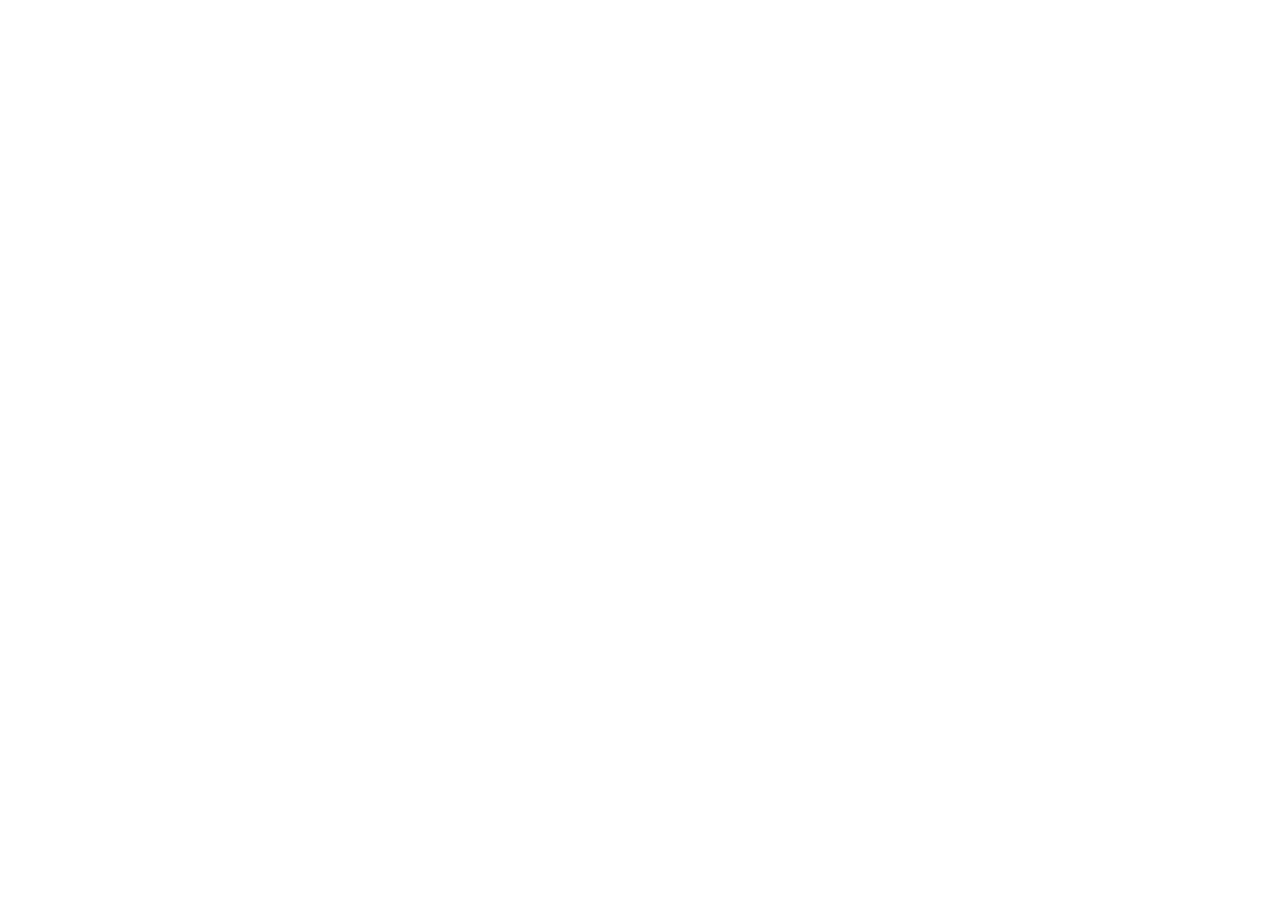
==== commit 6fe455a5: "Add files via upload" ====
--- a/index.html
+++ b/index.html
@@ -43,8 +43,8 @@
         background: #06b6d4;
       }
     </style>
-    <script type="module" crossorigin src="/assets/index-BIEft24M.js"></script>
-    <link rel="stylesheet" crossorigin href="/assets/index-CqeE5rn7.css">
+    <script type="module" crossorigin src="/ebookendo/assets/index-BIEft24M.js"></script>
+    <link rel="stylesheet" crossorigin href="/ebookendo/assets/index-CqeE5rn7.css">
     <script src="/__manus__/debug-collector.js" defer></script>
   </head>
 
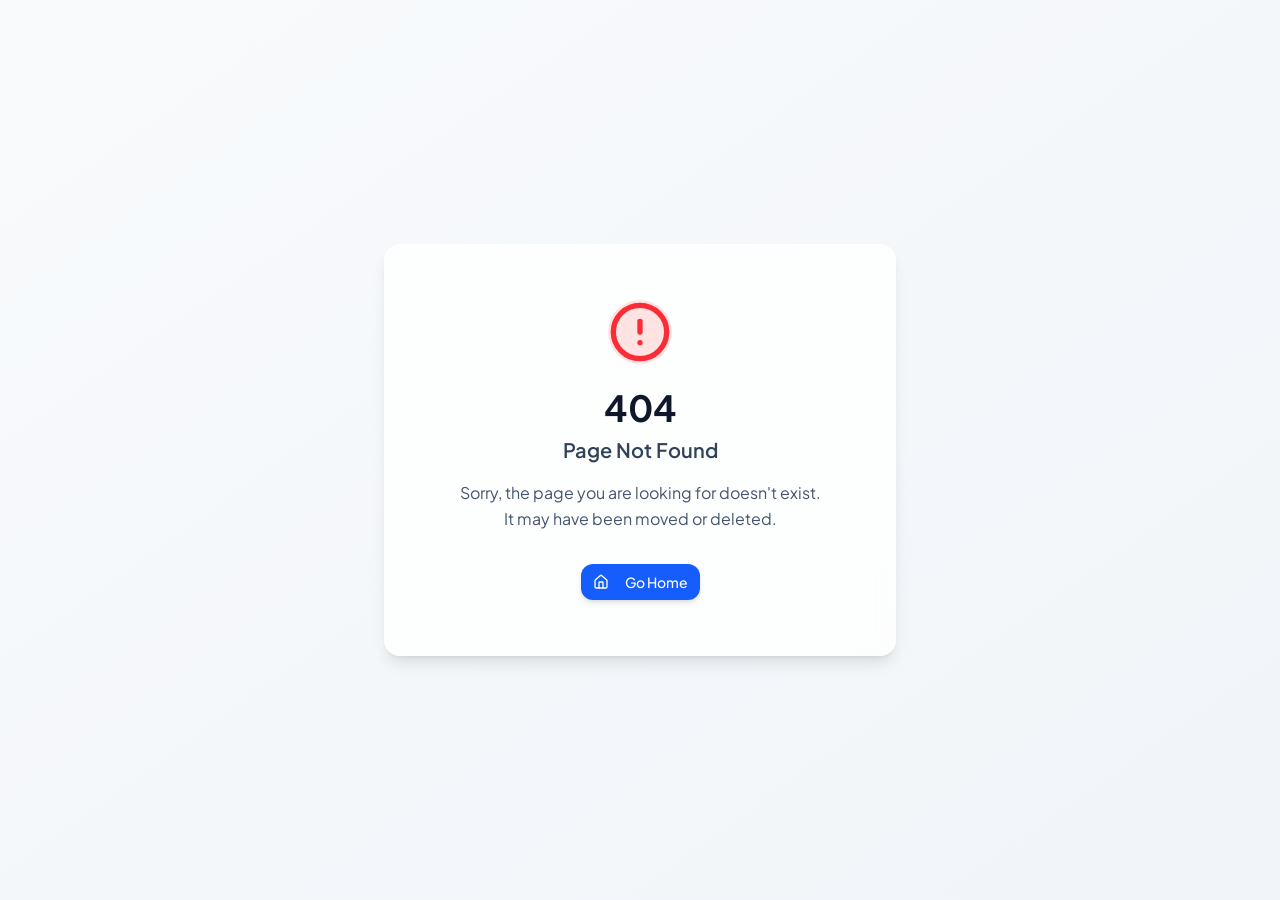
==== commit 33253767: "Add files via upload" ====
--- a/index.html
+++ b/index.html
@@ -8,19 +8,6 @@
       content="width=device-width, initial-scale=1.0, maximum-scale=1" />
     <title>EBOOKENDO - HD Radiologia Odontológica</title>
     
-    <!-- Script de redirecionamento para Single Page Apps no GitHub Pages -->
-    <script type="text/javascript">
-      (function(l) {
-        if (l.search[1] === '/' ) {
-          var decoded = l.search.slice(1).split('&').map(function(s) { 
-            return s.replace(/~and~/g, '&') 
-          }).join('?');
-          window.history.replaceState(null, null,
-              l.pathname.slice(0, -1) + decoded + l.hash
-          );
-        }
-      }(window.location));
-    </script>
 
     <!-- Google Fonts: Plus Jakarta Sans (Moderno/Tecnológico) e JetBrains Mono (Dados/Precisão) -->
     <link rel="preconnect" href="https://fonts.googleapis.com" />
@@ -43,9 +30,8 @@
         background: #06b6d4;
       }
     </style>
-    <script type="module" crossorigin src="/ebookendo/assets/index-BIEft24M.js"></script>
-    <link rel="stylesheet" crossorigin href="/ebookendo/assets/index-CqeE5rn7.css">
-    <script src="/__manus__/debug-collector.js" defer></script>
+    <script type="module" crossorigin src="/assets/index-BIEft24M.js"></script>
+    <link rel="stylesheet" crossorigin href="/assets/index-CqeE5rn7.css">
   </head>
 
   <body class="bg-[#0a0a0a] text-slate-100 selection:bg-cyan-500/30 selection:text-cyan-200">
